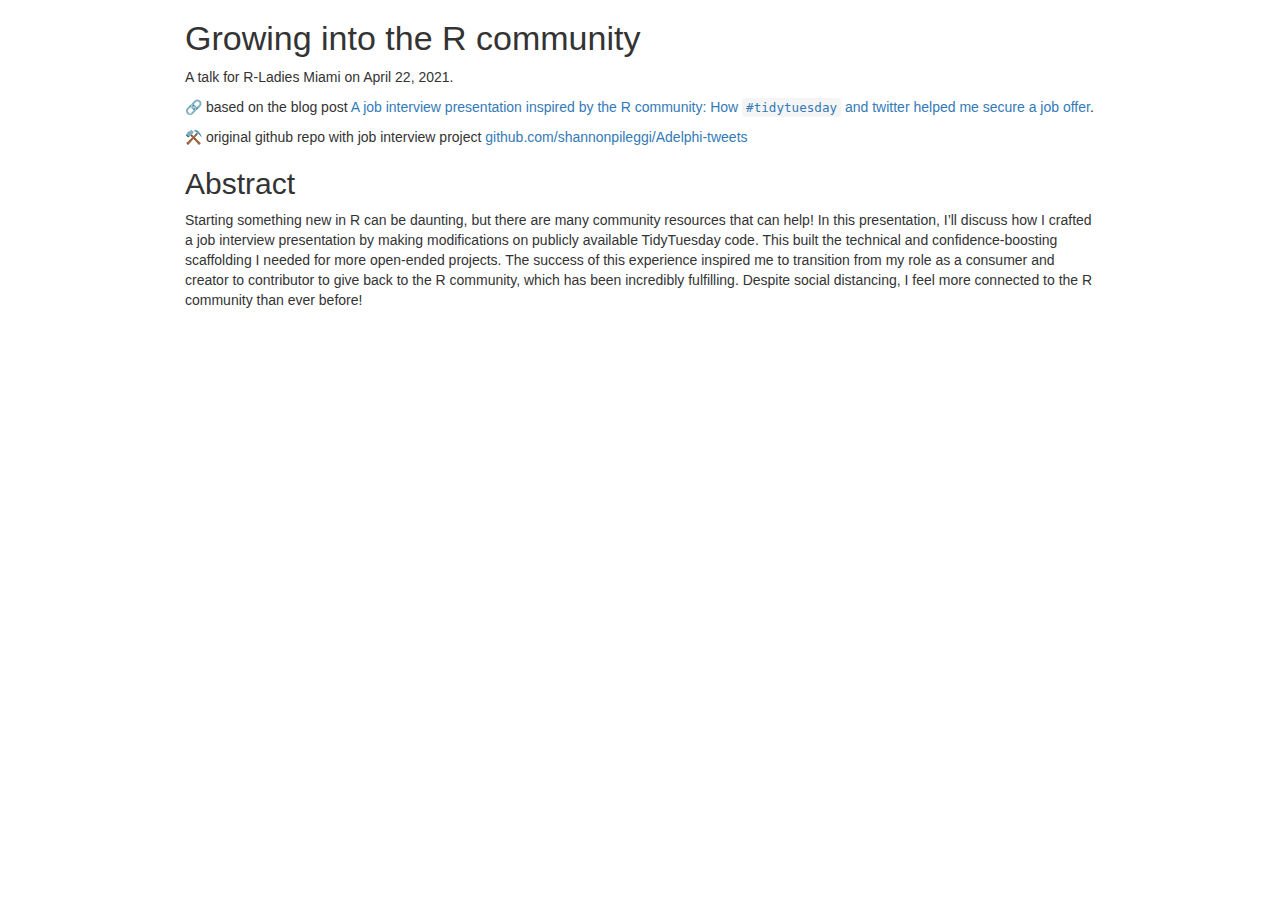
==== README.html @ e821dc5b "update readme" ====
<!DOCTYPE html>

<html>

<head>

<meta charset="utf-8" />
<meta name="generator" content="pandoc" />
<meta http-equiv="X-UA-Compatible" content="IE=EDGE" />




<title>README.utf8</title>

<script src="[data-uri]"></script>
<script src="[data-uri]"></script>
<meta name="viewport" content="width=device-width, initial-scale=1" />
<link href="data:text/css,html%7Bfont%2Dfamily%3Asans%2Dserif%3B%2Dwebkit%2Dtext%2Dsize%2Dadjust%3A100%25%3B%2Dms%2Dtext%2Dsize%2Dadjust%3A100%25%7Dbody%7Bmargin%3A0%7Darticle%2Caside%2Cdetails%2Cfigcaption%2Cfigure%2Cfooter%2Cheader%2Chgroup%2Cmain%2Cmenu%2Cnav%2Csection%2Csummary%7Bdisplay%3Ablock%7Daudio%2Ccanvas%2Cprogress%2Cvideo%7Bdisplay%3Ainline%2Dblock%3Bvertical%2Dalign%3Abaseline%7Daudio%3Anot%28%5Bcontrols%5D%29%7Bdisplay%3Anone%3Bheight%3A0%7D%5Bhidden%5D%2Ctemplate%7Bdisplay%3Anone%7Da%7Bbackground%2Dcolor%3Atransparent%7Da%3Aactive%2Ca%3Ahover%7Boutline%3A0%7Dabbr%5Btitle%5D%7Bborder%2Dbottom%3A1px%20dotted%7Db%2Cstrong%7Bfont%2Dweight%3A700%7Ddfn%7Bfont%2Dstyle%3Aitalic%7Dh1%7Bmargin%3A%2E67em%200%3Bfont%2Dsize%3A2em%7Dmark%7Bcolor%3A%23000%3Bbackground%3A%23ff0%7Dsmall%7Bfont%2Dsize%3A80%25%7Dsub%2Csup%7Bposition%3Arelative%3Bfont%2Dsize%3A75%25%3Bline%2Dheight%3A0%3Bvertical%2Dalign%3Abaseline%7Dsup%7Btop%3A%2D%2E5em%7Dsub%7Bbottom%3A%2D%2E25em%7Dimg%7Bborder%3A0%7Dsvg%3Anot%28%3Aroot%29%7Boverflow%3Ahidden%7Dfigure%7Bmargin%3A1em%2040px%7Dhr%7Bheight%3A0%3B%2Dwebkit%2Dbox%2Dsizing%3Acontent%2Dbox%3B%2Dmoz%2Dbox%2Dsizing%3Acontent%2Dbox%3Bbox%2Dsizing%3Acontent%2Dbox%7Dpre%7Boverflow%3Aauto%7Dcode%2Ckbd%2Cpre%2Csamp%7Bfont%2Dfamily%3Amonospace%2Cmonospace%3Bfont%2Dsize%3A1em%7Dbutton%2Cinput%2Coptgroup%2Cselect%2Ctextarea%7Bmargin%3A0%3Bfont%3Ainherit%3Bcolor%3Ainherit%7Dbutton%7Boverflow%3Avisible%7Dbutton%2Cselect%7Btext%2Dtransform%3Anone%7Dbutton%2Chtml%20input%5Btype%3Dbutton%5D%2Cinput%5Btype%3Dreset%5D%2Cinput%5Btype%3Dsubmit%5D%7B%2Dwebkit%2Dappearance%3Abutton%3Bcursor%3Apointer%7Dbutton%5Bdisabled%5D%2Chtml%20input%5Bdisabled%5D%7Bcursor%3Adefault%7Dbutton%3A%3A%2Dmoz%2Dfocus%2Dinner%2Cinput%3A%3A%2Dmoz%2Dfocus%2Dinner%7Bpadding%3A0%3Bborder%3A0%7Dinput%7Bline%2Dheight%3Anormal%7Dinput%5Btype%3Dcheckbox%5D%2Cinput%5Btype%3Dradio%5D%7B%2Dwebkit%2Dbox%2Dsizing%3Aborder%2Dbox%3B%2Dmoz%2Dbox%2Dsizing%3Aborder%2Dbox%3Bbox%2Dsizing%3Aborder%2Dbox%3Bpadding%3A0%7Dinput%5Btype%3Dnumber%5D%3A%3A%2Dwebkit%2Dinner%2Dspin%2Dbutton%2Cinput%5Btype%3Dnumber%5D%3A%3A%2Dwebkit%2Douter%2Dspin%2Dbutton%7Bheight%3Aauto%7Dinput%5Btype%3Dsearch%5D%7B%2Dwebkit%2Dbox%2Dsizing%3Acontent%2Dbox%3B%2Dmoz%2Dbox%2Dsizing%3Acontent%2Dbox%3Bbox%2Dsizing%3Acontent%2Dbox%3B%2Dwebkit%2Dappearance%3Atextfield%7Dinput%5Btype%3Dsearch%5D%3A%3A%2Dwebkit%2Dsearch%2Dcancel%2Dbutton%2Cinput%5Btype%3Dsearch%5D%3A%3A%2Dwebkit%2Dsearch%2Ddecoration%7B%2Dwebkit%2Dappearance%3Anone%7Dfieldset%7Bpadding%3A%2E35em%20%2E625em%20%2E75em%3Bmargin%3A0%202px%3Bborder%3A1px%20solid%20silver%7Dlegend%7Bpadding%3A0%3Bborder%3A0%7Dtextarea%7Boverflow%3Aauto%7Doptgroup%7Bfont%2Dweight%3A700%7Dtable%7Bborder%2Dspacing%3A0%3Bborder%2Dcollapse%3Acollapse%7Dtd%2Cth%7Bpadding%3A0%7D%40media%20print%7B%2A%2C%3Aafter%2C%3Abefore%7Bcolor%3A%23000%21important%3Btext%2Dshadow%3Anone%21important%3Bbackground%3A0%200%21important%3B%2Dwebkit%2Dbox%2Dshadow%3Anone%21important%3Bbox%2Dshadow%3Anone%21important%7Da%2Ca%3Avisited%7Btext%2Ddecoration%3Aunderline%7Da%5Bhref%5D%3Aafter%7Bcontent%3A%22%20%28%22%20attr%28href%29%20%22%29%22%7Dabbr%5Btitle%5D%3Aafter%7Bcontent%3A%22%20%28%22%20attr%28title%29%20%22%29%22%7Da%5Bhref%5E%3D%22javascript%3A%22%5D%3Aafter%2Ca%5Bhref%5E%3D%22%23%22%5D%3Aafter%7Bcontent%3A%22%22%7Dblockquote%2Cpre%7Bborder%3A1px%20solid%20%23999%3Bpage%2Dbreak%2Dinside%3Aavoid%7Dthead%7Bdisplay%3Atable%2Dheader%2Dgroup%7Dimg%2Ctr%7Bpage%2Dbreak%2Dinside%3Aavoid%7Dimg%7Bmax%2Dwidth%3A100%25%21important%7Dh2%2Ch3%2Cp%7Borphans%3A3%3Bwidows%3A3%7Dh2%2Ch3%7Bpage%2Dbreak%2Dafter%3Aavoid%7D%2Enavbar%7Bdisplay%3Anone%7D%2Ebtn%3E%2Ecaret%2C%2Edropup%3E%2Ebtn%3E%2Ecaret%7Bborder%2Dtop%2Dcolor%3A%23000%21important%7D%2Elabel%7Bborder%3A1px%20solid%20%23000%7D%2Etable%7Bborder%2Dcollapse%3Acollapse%21important%7D%2Etable%20td%2C%2Etable%20th%7Bbackground%2Dcolor%3A%23fff%21important%7D%2Etable%2Dbordered%20td%2C%2Etable%2Dbordered%20th%7Bborder%3A1px%20solid%20%23ddd%21important%7D%7D%40font%2Dface%7Bfont%2Dfamily%3A%27Glyphicons%20Halflings%27%3Bsrc%3Aurl%28data%3Aapplication%2Fvnd%2Ems%2Dfontobject%3Bbase64%2Cn04AAEFNAAACAAIABAAAAAAABQAAAAAAAAABAJABAAAEAExQAAAAAAAAAAIAAAAAAAAAAAEAAAAAAAAAJxJ%[base64]%2FSEdmjKHUbyow8ATBE40IvWA3vTu8LiABDQ%2BpexwUMcm1SMnNryctQSiI1K5ZnbOlXKmnVV5YvRe6RnNMFNCOs1KNVpn6yZhCJkRtVRNzEufeIq7HgSrcx4S8h%2Fv4vnrrKc6oCNxmSk2uKlZQHBii6iKFoH0746ThvkO1kJHlxjrkxs%2BLWORaDQBEtiYJIR5IB9Bi1UyL4Rmr0BNigNkMzlKQmnofBHviqVzUxwdMb3NdCn69hy%2BpRYVKGVS%2F1tnsqv4LL7wCCPZZAZPT4aCShHjHJVNuXbmMrY5LeQaGnvAkXlVrJgKRAUdFjrWEah9XebPeQMj7KS7DIBAFt8ycgC5PLGUOHSE3ErGZCiViNLL5ZARfywnCoZaKQCu6NuFX42AEeKtKUGnr%2FCm2Cy8tpFhBPMW5Fxi4Qm4TkDWh4IWFDClhU2hRWosUWqcKLlgyXB%2BlSHaWaHiWlBAR8SeSgSPCQxdVQgzUixWKSTrIQEbU94viDctkvX%2BVSjJuUmV8L4CXShI11esnp0pjWNZIyxKHS4wVQ2ime1P4RnhvGw0aDN1OLAXGERsB7buFpFGGBAre4QEQR0HOIO5oYH305G%2BKspT%2FFupEGGafCCwxSe6ZUa%2B073rXHnNdVXE6eWvibUS27XtRzkH838mYLMBmYysZTM0EM3A1fbpCBYFccN1B%2FEnCYu%2FTgCGmr7bMh8GfYL%2BBfcLvB0gRagC09w9elfldaIy%2FhNCBLRgBgtCC7jAF63wLSMAfbfAlEggYU0bUA7ACCJmTDpEmJtI78w4%2FBO7dN7JR7J7ZvbYaUbaILSQsRBiF3HGk5fEg6p9unwLvn98r%2BvnsV%2B372uf1xBLq4qU%2F45fTuqaAP%2BpssmCCCTF0mhEow8ZXZOS8D7Q85JsxZ%2BAzok7B7O%2Ff6J8AzYBySZQB%2FQHYUSA%2BEeQhEWiS6AIQzgcsDiER4MjgMBAWDV4AgQ3g1eBgIdweCQmCjJEMkJ%2BPKRWyFHHmg1Wi%2F6xzUgA0LREoKJChwnQa9B%2B5RQZRB3IlBlkAnxyQNaANwHMowzlYSMCBgnbpzvqpl0iTJNCQidDI9ZrSYNIRBhHtUa5YHMHxyGEik9hDE0AKj72AbTCaxtHPUaKZdAZSnQTyjGqGLsmBStCejApUhg4uBMU6mATujEl%2BKdDPbI6Ag4vLr%2BhjY6lbjBeoLKnZl0UZgRX8gTySOeynZVz1wOq7e1hFGYIq%2BMhrGxDLak0PrwYzSXtcuyhXEhwOYofiW%2BEcI%2Fjw8P6IY6ed%2BetAbuqKp5QIapT77LnAe505lMuqL79a0ut4rWexzFttsOsLDy7zvtQzcq3U1qabe7tB0wHWVXji%2BzDbo8x8HyIRUbXnwUcklFv51fvTymiV%2BMXLSmGH9d9%2BaXpD5X6lao41anWGig7IwIdnoBY2ht%2FpO9mClLo4NdXHAsefqWUKlXJkbqPOFhMoR4aiA1BXqhRNbB2Xwi%2B7u%2FjpAoOpKJ0UX24EsrzMfHXViakCNcKjBxuQX8BO0ZqjJ3xXzf%2B61t2VXOSgJ8xu65QKgtN6FibPmPYsXbJRHHqbgATcSZxBqGiDiU4NNNsYBsKD0MIP%2FOfKnlk%2FLkaid%[base64]%2FgFtuW0wR4cgd%2BZKesSV7QkNE2kw6AV4hoIuC02LGmTomyf8PiO6CZzOTLTPQ%2BHW06H%2Btx%2BbQ8LmDYg1pTFrp2oJXgkZTyeRJZM0C8aE2LpFrNVDuhARsN543%2FFV6klQ6Tv1OoZGXLv0igKrl%2FCmJxRmX7JJbJ998VSIPQRyDBICzl4JJlYHbdql30NvYcOuZ7a10uWRrgoieOdgIm4rlq6vNOQBuqESLbXG5lzdJGHw2m0sDYmODXbYGTfSTGRKpssTO95fothJCjUGQgEL4yKoGAF%2F0SrpUDNn8CBgBcSDQByAeNkCXp4S4Ro2Xh4OeaGRgR66PVOsU8bc6TR5%[base64]%2F1SgRCJ1dk4UdBT7OoyuNgLs0oCd8RnrEIb6QdMxT2QjD4zMrJkfgx5aDMcA4orsTtKCqWb%2FVeyceqa5OGSmB28YwH4rFbkQaLoUN8OQQYnD3w2eXpI4ScQfbCUZiJ4yMOIKLyyTc7BQ4uXUw6Ee6%2FxM%2B4Y67ngNBknxIPwuppgIhFcwJyr6EIj%2BLzNj%2FmfR2vhhRlx0BILZoAYruF0caWQ7YxO66UmeguDREAFHYuC7HJviRgVO6ruJH59h%2FC%2FPkgSle8xNzZJULLWq9JMDTE2fjGE146a1Us6PZDGYle6ldWRqn%2FpdpgHKNGrGIdkRK%2BKPETT9nKT6kLyDI8xd9A1FgWmXWRAIHwZ37WyZHOVyCadJEmMVz0MadMjDrPho%2BEIochkVC2xgGiwwsQ6DMv2P7UXqT4x7CdcYGId2BJQQa85EQKmCmwcRejQ9Bm4oATENFPkxPXILHpMPUyWTI5rjNOsIlmEeMbcOCEqInpXACYQ9DDxmFo9vcmsDblcMtg4tqBerNngkIKaFJmrQAPnq1dEzsMXcwjcHdfdCibcAxxA%2Bq%2Fj9m3LM%2FO7WJka4tSidVCjsvo2lQ%2F2ewyoYyXwAYyr2PlRoR5MpgVmSUIrM3PQxXPbgjBOaDQFIyFMJvx3Pc5RSYj12ySVF9fwFPQu2e2KWVoL9q3Ayv3IzpGHUdvdPdrNUdicjsTQ2ISy7QU3DrEytIjvbzJnAkmANXjAFERA0MUoPF3%2F5KFmW14bBNOhwircYgMqoDpUMcDtCmBE82QM2YtdjVLB4kBuKho%2FbcwQdeboqfQartuU3CsCf%2BcXkgYAqp%2F0Ee3RorAZt0AvvOCSI4JICIlGlsV0bsSid%2FNIEALAAzb6HAgyWHBps6xAOwkJIGcB82CxRQq4sJf3FzA70A%2BTRqcqjEMETCoez3mkPcpnoALs0ugJY8kQwrC%[base64]%2FWDHA60cYFaI%2FPjpzquUqdaYGcIq%2BmLez3WLFFCtNBN2QJcrlcoELgiPku5R5dSlJFaCEqEZle1AQzAKC%2B1SotMcBNyQUFuRHRF6OlimSBgjZeTBCwLyc6A%2BP%2FoFRchXTz5ADknYJHxzrJ5pGuIKRQISU6WyKTBBjD8WozmVYWIsto1AS5rxzKlvJu4E%2FvwOiKxRtCWsDM%2BeTHUrmwrCK5BIfMzGkD%2B0Fk5LzBs0jMYXktNDblB06LMNJ09U8pzSLmo14MS0OMjcdrZ31pyQqxJJpRImlSvfYAK8inkYU52QY2FPEVsjoWewpwhRp5yAuNpkqhdb7ku9Seefl2D0B8SMTFD90xi4CSOwwZy9IKkpMtI3FmFUg3%2FkFutpQGNc3pCR7gvC4sgwbupDu3DyEN%2BW6YGLNM21jpB49irxy9BSlHrVDlnihGKHwPrbVFtc%2Bh1rVQKZduxIyojccZIIcOCmhEnC7UkY68WXKQgLi2JCDQkQWJRQuk60hZp0D3rtCTINSeY9Ej2kIKYfGxwOs4j9qMM7fYZiipzgcf7TamnehqdhsiMiCawXnz4xAbyCkLAx5EGbo3Ax1u3dUIKnTxIaxwQTHehPl3V491H0%2BbC5zgpGz7Io%2BmjdhKlPJ01EeMpM7UsRJMi1nGjmJg35i6bQBAAxjO%2FENJubU2mg3ONySEoWklCwdABETcs7ck3jgiuU9pcKKpbgn%2B3YlzV1FzIkB6pmEDOSSyDfPPlQskznctFji0kpgZjW5RZe6x9kYT4KJcXg0bNiCyif%2BpZACCyRMmYsfiKmN9tSO65F0R2OO6ytlEhY5Sj6uRKfFxw0ijJaAx%2Fk3QgnAFSq27%2F2i4GEBA%2BUvTJKK%2F9eISNvG46Em5RZfjTYLdeD8kdXHyrwId%2FDQZUaMCY4gGbke2C8vfjgV%2FY9kkRQOJIn%2FxM9INZSpiBnqX0Q9GlQPpPKAyO5y%2BW5NMPSRdBCUlmuxl40ZfMCnf2Cp044uI9WLFtCi4YVxKjuRCOBWIb4XbIsGdbo4qtMQnNOQz4XDSui7W%2FN6l54qOynCqD3DpWQ%2BmpD7C40D8BZEWGJX3tlAaZBMj1yjvDYKwCJBa201u6nBKE5UE%2B7QSEhCwrXfbRZylAaAkplhBWX50dumrElePyNMRYUrC99UmcSSNgImhFhDI4BXjMtiqkgizUGCrZ8iwFxU6fQ8GEHCFdLewwxYWxgScAYMdMLmcZR6b7rZl95eQVDGVoUKcRMM1ixXQtXNkBETZkVVPg8LoSrdetHzkuM7DjZRHP02tCxA1fmkXKF3VzfN1pc1cv%2F8lbTIkkYpqKM9VOhp65ktYk%2BQ46myFWBapDfyWUCnsnI00QTBQmuFjMZTcd0V2NQ768Fhpby04k2IzNR1wKabuGJqYWwSly6ocMFGTeeI%2BejsWDYgEvr66QgqdcIbFYDNgsm0x9UHY6SCd5%2B7tpsLpKdvhahIDyYmEJQCqMqtCF6UlrE5GXRmbu%[base64]%2FiOmsLtHSWNUWEGk9hScMPShasUA1AcHOtRZlqMeQ0OzYS9vQvYUjOLrzP07BUAFikcJNMi7gIxEw4pL1G54TcmmmoAQ5s7TGWErJZ2Io4yQ0ljRYhL8H5e62oDtLF8aDpnIvZ5R3GWJyAugdiiJW9hQAVTsnCBHhwu7rkBlBX6r3b7ejEY0k5GGeyKv66v%2B6dg7mcJTrWHbtMywbedYqCQ0FPwoytmSWsL8WTtChZCKKzEF7vP6De4x2BJkkniMgSdWhbeBSLtJZR9CTHetK1xb34AYIJ37OegYIoPVbXgJ%2FqDQK%2BbfCtxQRVKQu77WzOoM6SGL7MaZwCGJVk46aImai9fmam%2BWpHG%2B0BtQPWUgZ7RIAlPq6lkECUhZQ2gqWkMYKcYMYaIc4gYCDFHYa2d1nzp3%2BJ1eCBay8IYZ0wQRKGAqvCuZ%2FUgbQPyllosq%2BXtfKIZOzmeJqRazpmmoP%2F76YfkjzV2NlXTDSBYB04SVlNQsFTbGPk1t%2FI4Jktu0XSgifO2ozFOiwd%2F0SssJDn0dn4xqk4GDTTKX73%2FwQyBLdqgJ%2BWx6AQaba3BA9CKEzjtQYIfAsiYamapq80LAamYjinlKXUkxdpIDk0puXUEYzSalfRibAeDAKpNiqQ0FTwoxuGYzRnisyTotdVTclis1LHRQCy%2FqqL8oUaQzWRxilq5Mi0IJGtMY02cGLD69vGjkj3p6pGePKI8bkBv5evq8SjjyU04vJR2cQXQwSJyoinDsUJHCQ50jrFTT7yRdbdYQMB3MYCb6uBzJ9ewhXYPAIZSXfeEQBZZ3GPN3Nbhh%2FwkvAJLXnQMdi5NYYZ5GHE400GS5rXkOZSQsdZgIbzRnF9ueLnsfQ47wHAsirITnTlkCcuWWIUhJSbpM3wWhXNHvt2xUsKKMpdBSbJnBMcihkoDqAd1Zml%2FR4yrzow1Q2A5G%2Bkzo%2FRhRxQS2lCSDRV8LlYLBOOoo1bF4jwJAwKMK1tWLHlu9i0j4Ig8qVm6wE1DxXwAwQwsaBWUg2pOOol2dHxyt6npwJEdLDDVYyRc2D0HbcbLUJQj8gPevQBUBOUHXPrsAPBERICpnYESeu2OHotpXQxRGlCCtLdIsu23MhZVEoJg8Qumj%2FUMMc34IBqTKLDTp76WzL%2FdMjCxK7MjhiGjeYAC%2Fkj%2FjY%2FRde7hpSM1xChrog6yZ7OWTuD56xBJnGFE%2BpT2ElSyCnJcwVzCjkqeNLfMEJqKW0G7OFIp0G%2B9mh50I9o8k1tpCY0xYqFNIALgIfc2me4n1bmJnRZ89oepgLPT0NTMLNZsvSCZAc3TXaNB07vail36%2FdBySis4m9%2FDR8izaLJW6bWCkVgm5T%2Bius3ZXq4xI%2BGnbveLbdRwF2mNtsrE0JjYc1AXknCOrLSu7Te%2Fr4dPYMCl5qtiHNTn%2BTPbh1jCBHH%2BdMJNhwNgs3nT%2BOhQoQ0vYif56BMG6WowAcHR3DjQolxLzyVekHj00PBAaW7IIAF1EF%2BuRIWyXjQMAs2chdpaKPNaB%2BkSezYt0%2BCA04sOg5vx8Fr7Ofa9sUv87h7SLAUFSzbetCCZ9pmyLt6l6%2FTzoA1%2FZBG9bIUVHLAbi%2FkdBFgYGyGwRQGBpkqCEg2ah9UD6EedEcEL3j4y0BQQCiExEnocA3SZboh%2Bepgd3YsOkHskZwPuQ5OoyA0fTA5AXrHcUOQF%2BzkJHIA7PwCDk1gGVmGUZSSoPhNf%2BTklauz98QofOlCIQ%2FtCD4dosHYPqtPCXB3agggQQIqQJsSkB%2Bqn0rkQ1toJjON%2FOtCIB9RYv3PqRA4C4U68ZMlZn6BdgEvi2ziU%2BTQ6NIw3ej%2BAtDwMGEZk7e2IjxUWKdAxyaw9OCwSmeADTPPleyk6UhGDNXQb%2B%2BW6Uk4q6F7%2Frg6WVTo82IoCxSIsFDrav4EPHphD3u4hR53WKVvYZUwNCCeM4PMBWzK%2BEfIthZOkuAwPo5C5jgoZgn6dUdvx5rIDmd58cXXdKNfw3l%2BwM2UjgrDJeQHhbD7HW2QDoZMCujgIUkk5Fg8VCsdyjOtnGRx8wgKRPZN5dR0zPUyfGZFVihbFRniXZFOZGKPnEQzU3AnD1KfR6weHW2XS6KbPJxUkOTZsAB9vTVp3Le1F8q5l%2BDMcLiIq78jxAImD2pGFw0VHfRatScGlK6SMu8leTmhUSMy8Uhdd6xBiH3Gdman4tjQGLboJfqz6fL2WKHTmrfsKZRYX6BTDjDldKMosaSTLdQS7oDisJNqAUhw1PfTlnacCO8vl8706Km1FROgLDmudzxg%2BEWTiArtHgLsRrAXYWdB0NmToNCJdKm0KWycZQqb%2BMw76Qy29iQ5up%2FX7oyw8QZ75kP5F6iJAJz6KCmqxz8fEa%2FxnsMYcIO%2FvEkGRuMckhr4rIeLrKaXnmIzlNLxbFspOphkcnJdnz%2FChp%2FVlpj2P7jJQmQRwGnltkTV5dbF9fE3%2FfxoSqTROgq9wFUlbuYzYcasE0ouzBo%2BdDCDzxKAfhbAZYxQiHrLzV2iVexnDX%2FQnT1fsT%2Fxuhu1ui5qIytgbGmRoQkeQooO8eJNNZsf0iALur8QxZFH0nCMnjerYQqG1pIfjyVZWxhVRznmmfLG00BcBWJE6hzQWRyFknuJnXuk8A5FRDCulwrWASSNoBtR%2BCtGdkPwYN2o7DOw%2FVGlCZPusRBFXODQdUM5zeHDIVuAJBLqbO%2Ff9Qua%2BpDqEPk230Sob9lEZ8BHiCorjVghuI0lI4JDgHGRDD%2FprQ84B1pVGkIpVUAHCG%2Biz3Bn3qm2AVrYcYWhock4jso5%2BJ7HfHVj4WMIQdGctq3psBCVVzupQOEioBGA2Bk%2BUILT7%2BVoX5mdxxA5fS42gISQVi%2FHTzrgMxu0fY6hE1ocUwwbsbWcezrY2n6S8%2F6cxXkOH4prpmPuFoikTzY7T85C4T2XYlbxLglSv2uLCgFv8Quk%2FwdesUdWPeHYIH0R729JIisN9Apdd4eB10aqwXrPt%2BSu9mA8k8n1sjMwnfsfF2j3jMUzXepSHmZ%2FBfqXvzgUNQQWOXO8YEuFBh4QTYCkOAPxywpYu1VxiDyJmKVcmJPGWk%2Fgc3Pov02StyYDahwmzw3E1gYC9wkupyWfDqDSUMpCTH5e5N8B%2F%2FlHiMuIkTNw4USHrJU67bjXGqNav6PBuQSoqTxc8avHoGmvqNtXzIaoyMIQIiiUHIM64cXieouplhNYln7qgc4wBVAYR104kO%2BCvKqsg4yIUlFNThVUAKZxZt1XA34h3TCUUiXVkZ0w8Hh2R0Z5L0b4LZvPd%2Fp1gi%2F07h8qfwHrByuSxglc9cI4QIg2oqvC%2Fqm0i7tjPLTgDhoWTAKDO2ONW5oe%2B%2FeKB9vZB8K6C25yCZ9RFVMnb6NRdRjyVK57CHHSkJBfnM2%2Fj4ODUwRkqrtBBCrDsDpt8jhZdXoy%2F1BCqw3sSGhgGGy0a5Jw6BP%2FTExoCmNFYjZl248A0osgPyGEmRA%2BfAsqPVaNAfytu0vuQJ7rk3J4kTDTR2AlCHJ5cls26opZM4w3jMULh2YXKpcqGBtuleAlOZnaZGbD6DHzMd6i2oFeJ8z9XYmalg1Szd%2FocZDc1C7Y6vcALJz2lYnTXiWEr2wawtoR4g3jvWUU2Ngjd1cewtFzEvM1NiHZPeLlIXFbBPawxNgMwwAlyNSuGF3zizVeOoC9bag1qRAQKQE%2FEZBWC2J8mnXAN2aTBboZ7HewnObE8CwROudZHmUM5oZ%2FUgd%2FJZQK8lvAm43uDRAbyW8gZ%2BZGq0EVerVGUKUSm%2FIdn8AQHdR4m7bue88WBwft9mSCeMOt1ncBwziOmJYI2ZR7ewNMPiCugmSsE4EyQ%2BQATJG6qORMGd4snEzc6B4shPIo4G1T7PgSm8PY5eUkPdF8JZ0VBtadbHXoJgnEhZQaODPj2gpODKJY5Yp4DOsLBFxWbvXN755KWylJm%2BoOd4zEL9Hpubuy2gyyfxh8oEfFutnYWdfB8PdESLWYvSqbElP9qo3u6KTmkhoacDauMNNjj0oy40DFV7Ql0aZj77xfGl7TJNHnIwgqOkenruYYNo6h724%2BzUQ7%2BvkCpZB%2BpGA562hYQiDxHVWOq0oDQl%2FQsoiY%2BcuI7iWq%2FZIBtHcXJ7kks%2Bh2fCNUPA82BzjnqktNts%2BRLdk1VSu%2BtqEn7QZCCsvEqk6FkfiOYkrsw092J8jsfIuEKypNjLxrKA9kiA19mxBD2suxQKCzwXGws7kEJvlhUiV9tArLIdZW0IORcxEzdzKmjtFhsjKy%2F44XYXdI5noQoRcvjZ1RMPACRqYg2V1%2BOwOepcOknRLLFdYgTkT5UApt%2FJhLM3jeFYprZV%2BZow2g8fP%2BU68hkKFWJj2yBbKqsrp25xkZX1DAjUw52IMYWaOhab8Kp05VrdNftqwRrymWF4OQSjbdfzmRZirK8FMJELEgER2PHjEAN9pGfLhCUiTJFbd5LBkOBMaxLr%2FA1SY9dXFz4RjzoU9ExfJCmx%2FI9FKEGT3n2cmzl2X42L3Jh%2BAbQq6sA%2BSs1kitoa4TAYgKHaoybHUDJ51oETdeI%2F9ThSmjWGkyLi5QAGWhL0BG1UsTyRGRJOldKBrYJeB8ljLJHfATWTEQBXBDnQexOHTB%2BUn44zExFE4vLytcu5NwpWrUxO%2F0ZICUGM7hGABXym0V6ZvDST0E370St9MIWQOTWngeoQHUTdCJUP04spMBMS8LSker9cReVQkULFDIZDFPrhTzBl6sed9wcZQTbL%2BBDqMyaN3RJPh%2Fanbx%2BIv%2BqgQdAa3M9Z5JmvYlh4qop%2BHo1F1W5gbOE9YKLgAnWytXElU4G8GtW47lhgFE6gaSs%2Bgs37sFvi0PPVvA5dnCBgILTwoKd%2F%2BDoL9F6inlM7H4rOTzD79KJgKlZO%2FZgt22UsKhrAaXU5ZcLrAglTVKJEmNJvORGN1vqrcfSMizfpsgbIe9zno%2BgBoKVXgIL%2FVI8dB1O5o%2FR3Suez%2FgD7M781ShjKpIIORM%2FnxG%2BjjhhgPwsn2IoXsPGPqYHXA63zJ07M2GPEykQwJBYLK808qYxuIew4frk52nhCsnCYmXiR6CuapvE1IwRB4%2FQftDbEn%2BAucIr1oxrLabRj9q4ae0%2BfXkHnteAJwXRbVkR0mctVSwEbqhJiMSZUp9DNbEDMmjX22m3ABpkrPQQTP3S1sib5pD2VRKRd%2BeNAjLYyT0hGrdjWJZy24OYXRoWQAIhGBZRxuBFMjjZQhpgrWo8SiFYbojcHO8V5DyscJpLTHyx9Fimassyo5U6WNtquUMYgccaHY5amgR3PQzq3ToNM5ABnoB9kuxsebqmYZm0R9qxJbFXCQ1UPyFIbxoUraTJFDpCk0Wk9GaYJKz%2F6oHwEP0Q14lMtlddQsOAU9zlYdMVHiT7RQP3XCmWYDcHCGbVRHGnHuwzScA0BaSBOGkz3lM8CArjrBsyEoV6Ys4qgDK3ykQQPZ3hCRGNXQTNNXbEb6tDiTDLKOyMzRhCFT%2BmAUmiYbV3YQVqFVp9dorv%2BTsLeCykS2b5yyu8AV7IS9cxcL8z4Kfwp%2BxJyYLv1OsxQCZwTB4a8BZ%2F5EdxTBJthApqyfd9u3ifr%2FWILTqq5VqgwMT9SOxbSGWLQJUUWCVi4k9tho9nEsbUh7U6NUsLmkYFXOhZ0kmamaJLRNJzSj%2Fqn4Mso6zb6iLLBXoaZ6AqeWCjHQm2lztnejYYM2eubnpBdKVLORZhudH3JF1waBJKA9%2BW8EhMj3Kzf0L4vi4k6RoHh3Z5YgmSZmk6ns4fjScjAoL8GoOECgqgYEBYUGFVO4FUv4%2FYtowhEmTs0vrvlD%2FCrisnoBNDAcUi%2FteY7OctFlmARQzjOItrrlKuPO6E2Ox93L4O%2F4DcgV%2FdZ7qR3VBwVQxP1GCieA4RIpweYJ5FoYrHxqRBdJjnqbsikA2Ictbb8vE1GYIo9dacK0REgDX4smy6GAkxlH1yCGGsk%2BtgiDhNKuKu3yNrMdxafmKTF632F8Vx4BNK57GvlFisrkjN9WDAtjsWA0ENT2e2nETUb%2Fn7qwhvGnrHuf5bX6Vh%2Fn3xffU3PeHdR%2BFA92i6ufT3AlyAREoNDh6chiMWTvjKjHDeRhOa9YkOQRq1vQXEMppAQVwHCuIcV2g5rBn6GmZZpTR7vnSD6ZmhdSl176gqKTXu5E%2BYbfL0adwNtHP7dT7t7b46DVZIkzaRJOM%2BS6KcrzYVg%2BT3wSRFRQashjfU18NutrKa%2F7PXbtuJvpIjbgPeqd%2BpjmRw6YKpnANFSQcpzTZgpSNJ6J7uiagAbir%2F8tNXJ%2FOsOnRh6iuIexxrmkIneAgz8QoLmiaJ8sLQrELVK2yn3wOHp57BAZJhDZjTBzyoRAuuZ4eoxHruY1pSb7qq79cIeAdOwin4GdgMeIMHeG%2BFZWYaiUQQyC5b50zKjYw97dFjAeY2I4Bnl105Iku1y0lMA1ZHolLx19uZnRdILcXKlZGQx%2FGdEqSsMRU1BIrFqRcV1qQOOHyxOLXEGcbRtAEsuAC2V4K3p5mFJ22IDWaEkk9ttf5Izb2LkD1MnrSwztXmmD%2FQi%2FEmVEFBfiKGmftsPwVaIoZanlKndMZsIBOskFYpDOq3QUs9aSbAAtL5Dbokus2G4%2FasthNMK5UQKCOhU97oaOYNGsTah%2BjfCKsZnTRn5TbhFX8ghg8CBYt%2FBjeYYYUrtUZ5jVij%2Fop7V5SsbA4mYTOwZ46hqdpbB6Qvq3AS2HHNkC15pTDIcDNGsMPXaBidXYPHc6PJAkRh29Vx8KcgX46LoUQBhRM%2B3SW6Opll%2FwgxxsPgKJKzr5QCmwkUxNbeg6Wj34SUnEzOemSuvS2OetRCO8Tyy%2BQbSKVJcqkia%2BGvDefFwMOmgnD7h81TUtMn%2BmRpyJJ349HhAnoWFTejhpYTL9G8N2nVg1qkXBeoS9Nw2fB27t7trm7d%2FQK7Cr4uoCeOQ7%2F8JfKT77KiDzLImESHw%2F0wf73QeHu74hxv7uihi4fTX%2BXEwAyQG3264dwv17aJ5N335Vt9sdrAXhPOAv8JFvzqyYXwfx8WYJaef1gMl98JRFyl5Mv5Uo%2FoVH5ww5OzLFsiTPDns7fS6EURSSWd%2F92BxMYQ8sBaH%2Bj%2BwthQPdVgDGpTfi%2BJQIWMD8xKqULliRH01rTeyF8x8q%2FGBEEEBrAJMPf25UQwi0b8tmqRXY7kIvNkzrkvRWLnxoGYEJsz8u4oOyMp8cHyaybb1HdMCaLApUE%2B%2F7xLIZGP6H9xuSEXp1zLIdjk5nBaMuV%2FyTDRRP8Y2ww5RO6d2D94o%2B6ucWIqUAvgHIHXhZsmDhjVLczmZ3ca0Cb3PpKwt2UtHVQ0BgFJsqqTsnzZPlKahRUkEu4qmkJt%2Bkqdae76ViWe3STan69yaF9%2BfESD2lcQshLHWVu4ovItXxO69bqC5p1nZLvI8NdQB9s9UNaJGlQ5mG947ipdDA0eTIw%2FA1zEdjWquIsQXXGIVEH0thC5M%2BW9pZe7IhAVnPJkYCCXN5a32HjN6nsvokEqRS44tGIs7s2LVTvcrHAF%2BRVmI8L4HUYk4x%2B67AxSMJKqCg8zrGOgvK9kNMdDrNiUtSWuHFpC8%2Fp5qIQrEo%2FH%2B1l%2F0cAwQ2nKmpWxKcMIuHY44Y6DlkpO48tRuUGBWT0FyHwSKO72Ud%2BtJUfdaZ4CWNijzZtlRa8%2BCkmO%2FEwHYfPZFU%2FhzjFWH7vnzHRMo%2BaF9u8qHSAiEkA2HjoNQPEwHsDKOt6hOoK3Ce%2F%2B%2F9boMWDa44I6FrQhdgS7OnNaSzwxWKZMcyHi6LN4WC6sSj0qm2PSOGBTvDs%2FGWJS6SwEN%2FULwpb4LQo9fYjUfSXRwZkynUazlSpvX9e%2BG2zor8l%2BYaMxSEomDdLHGcD6YVQPegTaA74H8%2BV4WvJkFUrjMLGLlvSZQWvi8%2FQA7yzQ8GPno%2F%2F5SJHRP%2FOqKObPCo81s%2F%2B6WgLqykYpGAgQZhVDEBPXWgU%2FWzFZjKUhSFInufPRiMAUULC6T11yL45ZrRoB4DzOyJShKXaAJIBS9wzLYIoCEcJKQW8GVCx4fihqJ6mshBUXSw3wWVj3grrHQlGNGhIDNNzsxQ3M%2BGWn6ASobIWC%2BLbYOC6UpahVO13Zs2zOzZC8z7FmA05JhUGyBsF4tsG0drcggIFzgg%2Fkpf3%2BCnAXKiMgIE8Jk%2FMhpkc8DUJEUzDSnWlQFme3d0sHZDrg7LavtsEX3cHwjCYA17pMTfx8Ajw9hHscN67hyo%2BRJQ4458RmPywXykkVcW688oVUrQhahpPRvTWPnuI0B%2BSkQu7dCyvLRyFYlC1LG1gRCIvn3rwQeINzZQC2KXq31FaR9UmVV2QeGVqBHjmE%2BVMd3b1fhCynD0pQNhCG6%2FWCDbKPyE7NRQzL3BzQAJ0g09aUzcQA6mUp9iZFK6Sbp%2FYbHjo%2B%2B7%2FWj8S4YNa%2BZdqAw1hDrKWFXv9%2BzaXpf8ZTDSbiqsxnwN%2FCzK5tPkOr4tRh2kY3Bn9JtalbIOI4b3F7F1vPQMfoDcdxMS8CW9m%2FNCW%2FHILTUVWQIPiD0j1A6bo8vsv6P1hCESl2abrSJWDrq5sSzUpwoxaCU9FtJyYH4QFMxDBpkkBR6kn0LMPO%2B5EJ7Z6bCiRoPedRZ%2FP0SSdii7ZnPAtVwwHUidcdyspwncz5uq6vvm4IEDbJVLUFCn%2FLvIHfooUBTkFO130FC7CmmcrKdgDJcid9mvVzsDSibOoXtIf9k6ABle3PmIxejodc4aob0QKS432srrCMndbfD454q52V01G4q913mC5HOsTzWF4h2No1av1VbcUgWAqyoZl%2B11PoFYnNv2HwAODeNRkHj%2B8SF1fcvVBu6MrehHAZK1Gm69ICcTKizykHgGFx7QdowTVAsYEF2tVc0Z6wLryz2FI1sc5By2znJAAmINndoJiB4sfPdPrTC8RnkW7KRCwxC6YvXg5ahMlQuMpoCSXjOlBy0Kij%2BbsCYPbGp8BdCBiLmLSAkEQRaieWo1SYvZIKJGj9Ur%2FeWHjiB7SOVdqMAVmpBvfRiebsFjger7DC%2B8kRFGtNrTrnnGD2GAJb8rQCWkUPYHhwXsjNBSkE6lGWUj5QNhK0DMNM2l%2BkXRZ0KLZaGsFSIdQz%2FHXDxf3%2FTE30%2BDgBKWGWdxElyLccJfEpjsnszECNoDGZpdwdRgCixeg9L4EPhH%2BRptvRMVRaahu4cySjS3P5wxAUCPkmn%2BrhyASpmiTaiDeggaIxYBmtLZDDhiWIJaBgzfCsAGUF1Q1SFZYyXDt9skCaxJsxK2Ms65dmdp5WAZyxik%2FzbrTQk5KmgxCg%2Ff45L0jywebOWUYFJQAJia7XzCV0x89rpp%2Ff3AVWhSPyTanqmik2SkD8A3Ml4NhIGLAjBXtPShwKYfi2eXtrDuKLk4QlSyTw1ftXgwqA2jUuopDl%2B5tfUWZNwBpEPXghzbBggYCw%2Fdhy0ntds2yeHCDKkF%2FYxQjNIL%2FF%2F37jLPHCKBO9ibwYCmuxImIo0ijV2Wbg3kSN2psoe8IsABv3RNFaF9uMyCtCYtqcD%2BqNOhwMlfARQUdJ2tUX%2BMNJqOwIciWalZsmEjt07tfa8ma4cji9sqz%2BQ9hWfmMoKEbIHPOQORbhQRHIsrTYlnVTNvcq1imqmmPDdVDkJgRcTgB8Sb6epCQVmFZe%2BjGDiNJQLWnfx%2BdrTKYjm0G8yH0ZAGMWzEJhUEQ4Maimgf%2Fbkvo8PLVBsZl152y5S8%2BHRDfZIMCbYZ1WDp4yrdchOJw8k6R%2B%2F2pHmydK4NIK2PHdFPHtoLmHxRDwLFb7eB%2BM4zNZcB9NrAgjVyzLM7xyYSY13ykWfIEEd2n5%2FiYp3ZdrCf7fL%2Ben%2BsIJu2W7E30MrAgZBD1rAAbZHPgeAMtKCg3NpSpYQUDWJu9bT3V7tOKv%2BNRiJc8JAKqqgCA%2FPNRBR7ChpiEulyQApMK1AyqcWnpSOmYh6yLiWkGJ2mklCSPIqN7UypWj3dGi5MvsHQ87MrB4VFgypJaFriaHivwcHIpmyi5LhNqtem4q0n8awM19Qk8BOS0EsqGscuuydYsIGsbT5GHnERUiMpKJl4ON7qjB4fEqlGN%2FhCky89232UQCiaeWpDYCJINXjT6xl4Gc7DxRCtgV0i1ma4RgWLsNtnEBRQFqZggCLiuyEydmFd7WlogpkCw5G1x4ft2psm3KAREwVwr1Gzl6RT7FDAqpVal34ewVm3VH4qn5mjGj%2BbYL1NgfLNeXDwtmYSpwzbruDKpTjOdgiIHDVQSb5%2FzBgSMbHLkxWWgghIh9QTFSDILixVwg0Eg1puooBiHAt7DzwJ7m8i8%2Fi%2BjHvKf0QDnnHVkVTIqMvIQImOrzCJwhSR7qYB5gSwL6aWL9hERHCZc4G2%2BJrpgHNB8eCCmcIWIQ6rSdyPCyftXkDlErUkHafHRlkOIjxGbAktz75bnh50dU7YHk%2BMz7wwstg6RFZb%2BTZuSOx1qqP5C66c0mptQmzIC2dlpte7vZrauAMm%2F7RfBYkGtXWGiaWTtwvAQiq2oD4YixPLXE2khB2FRaNRDTk%2B9sZ6K74Ia9VntCpN4BhJGJMT4Z5c5FhSepRCRWmBXqx%2BwhVZC4me4saDs2iNqXMuCl6iAZflH8fscC1sTsy4PHeC%2BXYuqMBMUun5YezKbRKmEPwuK%2BCLzijPEQgfhahQswBBLfg%[base64]%2BRCMlDDbElcjaROLDoualmUIQ88Kekk3iM4OQrADcxi3rJguS4MOIBIgKgXrjd1WkbCdqxJk%2F4efRIFsavZA7KvvJQqp3Iid5Z0NFc5aiMRzGN3vrpBzaMy4JYde3wr96PjN90AYOIbyp6T4zj8LoE66OGcX1Ef4Z3KoWLAUF4BTg7ug%2FAbkG5UNQXAMkQezujSHeir2uTThgd3gpyzDrbnEdDRH2W7U6PeRvBX1ZFMP5RM%2BZu6UUZZD8hDPHldVWntTCNk7To8IeOW9yn2wx0gmurwqC60AOde4r3ETi5pVMSDK8wxhoGAoEX9NLWHIR33VbrbMveii2jAJlrxwytTHbWNu8Y4N8vCCyZjAX%2FpcsfwXbLze2%2BD%2Bu33OGBoJyAAL3jn3RuEcdp5If8O%2Ba4NKWvxOTyDltG0IWoHhwVGe7dKkCWFT%2B%2Btm%2BhaBCikRUUMrMhYKZJKYoVuv%2FbsJzO8DwfVIInQq3g3BYypiz8baogH3r3GwqCwFtZnz4xMjAVOYnyOi5HWbFA8n0qz1OjSpHWFzpQOpvkNETZBGpxN8ybhtqV%2FDMUxd9uFZmBfKXMCn%2FSqkWJyKPnT6lq%2B4zBZni6fYRByJn6OK%2BOgPBGRAJluwGSk4wxjOOzyce%2FPKODwRlsgrVkdcsEiYrqYdXo0Er2GXi2GQZd0tNJT6c9pK1EEJG1zgDJBoTVuCXGAU8BKTvCO%2FcEQ1Wjk3Zzuy90JX4m3O5IlxVFhYkSUwuQB2up7jhvkm%2BbddRQu5F9s0XftGEJ9JSuSk%2BZachCbdU45fEqbugzTIUokwoAKvpUQF%2FCvLbWW5BNQFqFkJg2f30E%2F48StNe5QwBg8zz3YAJ82FZoXBxXSv4QDooDo79NixyglO9AembuBcx5Re3CwOKTHebOPhkmFC7wNaWtoBhFuV4AkEuJ0J%2B1pT0tLkvFVZaNzfhs%2FKd3%2BA9YsImlO4XK4vpCo%2FelHQi%2F9gkFg07xxnuXLt21unCIpDV%2BbbRxb7FC6nWYTsMFF8%2B1LUg4JFjVt3vqbuhHmDKbgQ4e%2BRGizRiO8ky05LQGMdL2IKLSNar0kNG7lHJMaXr5mLdG3nykgj6vB%2FKVijd1ARWkFEf3yiUw1v%2FWaQivVUpIDdSNrrKbjO5NPnxz6qTTGgYg03HgPhDrCFyYZTi3XQw3HXCva39mpLNFtz8AiEhxAJHpWX13gCTAwgm9YTvMeiqetdNQv6IU0hH0G%2BZManTqDLPjyrOse7WiiwOJCG%[base64]%2F6gQKuihPtiUtlCQVPohUgzfezTg8o1b3n9pNZeco1QucaoXe40Fa5JYhqdTspFmxGtW9h5ezLFZs3j%2FN46f%2BS2rjYNC2JySXrnSAFhvAkz9a5L3pza8eYKHNoPrvBRESpxYPJdKVUxBE39nJ1chrAFpy4MMkf0qKgYALctGg1DQI1kIymyeS2AJNT4X240d3IFQb%2F0jQbaHJ2YRK8A%2Bls6WMhWmpCXYG5jqapGs5%2FeOJErxi2%2F2KWVHiPellTgh%2FfNl%2F2KYPKb7DUcAg%2BmCOPQFCiU9Mq%2FWLcU1xxC8aLePFZZlE%2BPCLzf7ey46INWRw2kcXySR9FDgByXzfxiNKwDFbUSMMhALPFSedyjEVM5442GZ4hTrsAEvZxIieSHGSgkwFh%2FnFNdrrFD4tBH4Il7fW6ur4J8Xaz7RW9jgtuPEXQsYk7gcMs2neu3zJwTyUerHKSh1iTBkj2YJh1SSOZL5pLuQbFFAvyO4k1Hxg2h99MTC6cTUkbONQIAnEfGsGkNFWRbuRyyaEZInM5pij73EA9rPIUfU4XoqQpHT9THZkW%2BoKFLvpyvTBMM69tN1Ydwv1LIEhHsC%2BueVG%2Bw%2BkyCPsvV3erRikcscHjZCkccx6VrBkBRusTDDd8847GA7p2Ucy0y0HdSRN6YIBciYa4vuXcAZbQAuSEmzw%2BH%2FAuOx%2BaH%2BtBL88H57D0MsqyiZxhOEQkF%2F8DR1d2hSPMj%2FsNOa5rxcUnBgH8ictv2J%2Bcb4BA4v3MCShdZ2vtK30vAwkobnEWh7rsSyhmos3WC93Gn9C4nnAd%2FPjMMtQfyDNZsOPd6XcAsnBE%2FmRHtHEyJMzJfZFLE9OvQa0i9kUmToJ0ZxknTgdl%2FXPV8xoh0K7wNHHsnBdvFH3sv52lU7UFteseLG%2FVanIvcwycVA7%2BBE1Ulyb20BvwUWZcMTKhaCcmY3ROpvonVMV4N7yBXTL7IDtHzQ4CCcqF66LjF3xUqgErKzolLyCG6Kb7irP%2FMVTCCwGRxfrPGpMMGvPLgJ881PHMNMIO09T5ig7AzZTX%2F5PLlwnJLDAPfuHynSGhV4tPqR3gJ4kg4c06c%2FF1AcjGytKm2Yb5jwMotF7vro4YDLWlnMIpmPg36NgAZsGA0W1spfLSue4xxat0Gdwd0lqDBOgIaMANykwwDKejt5YaNtJYIkrSgu0KjIg0pznY0SCd1qlC6R19g97UrWDoYJGlrvCE05J%2F5wkjpkre727p5PTRX5FGrSBIfJqhJE%2FIS876PaHFkx9pGTH3oaY3jJRvLX9Iy3Edoar7cFvJqyUlOhAEiOSAyYgVEGkzHdug%2BoRHIEOXAExMiTSKU9A6nmRC8mp8iYhwWdP2U%[base64]%2FBQQp1sWlNolpIu4ekxUTBV7NmxOFKEBmmN%2BnA7pvF78%2FRII5ZHA09OAiE%2F66MF6HQ%2BqVEJCHxwymukkNvzqHEh52dULPbVasfQMgTDyBZzx4007YiKdBuUauQOt27Gmy8ISclPmEUCIcuLbkb1mzQSqIa3iE0PJh7UMYQbkpe%2BhXjTJKdldyt2mVPwywoODGJtBV1lJTgMsuSQBlDMwhEKIfrvsxGQjHPCEfNfMAY2oxvyKcKPUbQySkKG6tj9AQyEW3Q5rpaDJ5Sns9ScLKeizPRbvWYAw4bXkrZdmB7CQopCH8NAmqbuciZChHN8lVGaDbCnmddnqO1PQ4ieMYfcSiBE5zzMz%2BJV%2F4eyzrzTEShvqSGzgWimkNxLvUj86iAwcZuIkqdB0VaIB7wncLRmzHkiUQpPBIXbDDLHBlq7vp9xwuC9AiNkIptAYlG7Biyuk8ILdynuUM1cHWJgeB%2BK3wBP%2FineogxkvBNNQ4AkW0hvpBOQGFfeptF2YTR75MexYDUy7Q%2F9uocGsx41O4IZhViw%2F2FvAEuGO5g2kyXBUijAggWM08bRhXg5ijgMwDJy40QeY%2FcQpUDZiIzmvskQpO5G1zyGZA8WByjIQU4jRoFJt56behxtHUUE%2Fom7Rj2psYXGmq3llVOCgGYKNMo4pzwntITtapDqjvQtqpjaJwjHmDzSVGLxMt12gEXAdLi%2FcaHSM3FPRGRf7dB7YC%2BcD2ho6oL2zGDCkjlf%2FDFoQVl8GS%2F56wur3rdV6ggtzZW60MRB3g%2BU1W8o8cvqIpMkctiGVMzXUFI7FacFLrgtdz4mTEr4aRAaQ2AFQaNeG7GX0yOJgMRYFziXdJf24kg%2FgBQIZMG%2FYcPEllRTVNoDYR6oSJ8wQNLuihfw81UpiKPm714bZX1KYjcXJdfclCUOOpvTxr9AAJevTY4HK%2FG7F3mUc3GOAKqh60zM0v34v%2BELyhJZqhkaMA8UMMOU90f8RKEJFj7EqepBVwsRiLbwMo1J2zrE2UYJnsgIAscDmjPjnzI8a719Wxp757wqmSJBjXowhc46QN4RwKIxqEE6E5218OeK7RfcpGjWG1jD7qND%2B%2FGTk6M56Ig4yMsU6LUW1EWE%2BfIYycVV1thldSlbP6ltdC01y3KUfkobkt2q01YYMmxpKRvh1Z48uNKzP%2FIoRIZ%2FF6buOymSnW8gICitpJjKWBscSb9JJKaWkvEkqinAJ2kowKoqkqZftRqfRQlLtKoqvTRDi2vg%2FRrPD%2Fd3a09J8JhGZlEkOM6znTsoMCsuvTmywxTCDhw5dd0GJOHCMPbsj3QLkTE3MInsZsimDQ3HkvthT7U9VA4s6G07sID0FW4SHJmRGwCl%2BMu4xf0ezqeXD2PtPDnwMPo86sbwDV%2B9PWcgFcARUVYm3hrFQrHcgMElFGbSM2A1zUYA3baWfheJp2AINmTJLuoyYD%2FOwA4a6V0ChBN97E8YtDBerUECv0u0TlxR5yhJCXvJxgyM73Bb6pyq0jTFJDZ4p1Am1SA6sh8nADd1hAcGBMfq4d%2FUfwnmBqe0Jun1n1LzrgKuZMAnxA3NtCN7Klf4BH%2B14B7ibBmgt0TGUafVzI4uKlpF7v8NmgNjg90D6QE3tbx8AjSAC%2BOA1YJvclyPKgT27QpIEgVYpbPYGBsnyCNrGz9XUsCHkW1QAHgL2STZk12QGqmvAB0NFteERkvBIH7INDsNW9KKaAYyDMdBEMzJiWaJHZALqDxQDWRntumSDPcplyFiI1oDpT8wbwe01AHhW6%2BvAUUBoGhY3CT2tgwehdPqU%2F4Q7ZLYvhRl%2FogOvR9O2%2BwkkPKW5vCTjD2fHRYXONCoIl4Jh1bZY0ZE1O94mMGn%2FdFSWBWzQ%2FVYk%2BGezi46RgiDv3EshoTmMSlioUK6MQEN8qeyK6FRninyX8ZPeUWjjbMJChn0n%2FyJvrq5bh5UcCAcBYSafTFg7p0jDgrXo2QWLb3WpSOET%2FHh4oSadBTvyDo10IufLzxiMLAnbZ1vcUmj3w7BQuIXjEZXifwukVxrGa9j%2BDXfpi12m1RbzYLg9J2wFergEwOxFyD0%2FJstNK06ZN2XdZSGWxcJODpQHOq4iKqjqkJUmPu1VczL5xTGUfCgLEYyNBCCbMBFT%2FcUP6pE%2FmujnHsSDeWxMbhrNilS5MyYR0nJyzanWXBeVcEQrRIhQeJA6Xt4f2eQESNeLwmC10WJVHqwx8SSyrtAAjpGjidcj1E2FYN0LObUcFQhafUKTiGmHWRHGsFCB%2BHEXgrzJEB5bp0QiF8ZHh11nFX8AboTD0PS4O1LqF8XBks2MpjsQnwKHF6HgaKCVLJtcr0XjqFMRGfKv8tmmykhLRzu%2BvqQ02%2BKpJBjaLt9ye1Ab%2BBbEBhy4EVdIJDrL2naV0o4wU8YZ2Lq04FG1mWCKC%2BUwkXOoAjneU%2FxHplMQo2cXUlrVNqJYczgYlaOEczVCs%2FOCgkyvLmTmdaBJc1iBLuKwmr6qtRnhowngsDxhzKFAi02tf8bmET8BO27ovJKF1plJwm3b0JpMh38%2BxsrXXg7U74QUM8ZCIMOpXujHntKdaRtsgyEZl5MClMVMMMZkZLNxH9%2Bb8fH6%2Bb8Lev30A9TuEVj9CqAdmwAAHBPbfOBFEATAPZ2CS0OH1Pj%2F0Q7PFUcC8hDrxESWdfgFRm%2B7vvWbkEppHB4T%2F1ApWnlTIqQwjcPl0VgS1yHSmD0OdsCVST8CQVwuiew1Y%2Bg3QGFjNMzwRB2DSsAk26cmA8lp2wIU4p93AUBiUHFGOxOajAqD7Gm6NezNDjYzwLOaSXRBYcWipTSONHjUDXCY4mMI8XoVCR%2FRrs%2FJLKXgEx%2BqkmeDlFOD1%2FyTQNDClRuiUyKYCllfMiQiyFkmuTz2vLsBNyRW%2Bxz%2B5FElFxWB28VjYIGZ0Yd%2B5wIjkcoMaggxswbT0pCmckRAErbRlIlcOGdBo4djTNO8FAgQ%2BlT6vPS60BwTRSUAM3ddkEAZiwtEyArrkiDRnS7LJ%2B2hwbzd2YDQagSgACpsovmjil5wfPuXq3GuH0CyE7FK3M4FgRaFoIkaodORrPx1%2BJpI9psyNYIFuJogZa0%2F1AhOWdlHQxdAgbwacsHqPZo8u%2FngAH2GmaTdhYnBfSDbBfh8CHq6Bx5bttP2%2BRdM%2BMAaYaZ0Y%2FADkbNCZuAyAVQa2OcXOeICmDn9Q%2FeFkDeFQg5MgHEDXq%2FtVjj%2Bjtd26nhaaolWxs1ixSUgOBwrDhRIGOLyOVk2%2FBc0UxvseQCO2pQ2i%2BKrfhu%2FWeBovNb5dJxQtJRUDv2mCwYVpNl2efQM9xQHnK0JwLYt%2FU0Wf%2BphiA4uw8G91slC832pmOTCAoZXohg1fewCZqLBhkOUBofBWpMPsqg7XEXgPfAlDo2U5WXjtFdS87PIqClCK5nW6adCeXPkUiTGx0emOIDQqw1yFYGHEVx20xKjJVYe0O8iLmnQr3FA9nSIQilUKtJ4ZAdcTm7%2BExseJauyqo30hs%2B1qSW211A1SFAOUgDlCGq7eTIcMAeyZkV1SQJ4j%2Fe1Smbq4HcjqgFbLAGLyKxlMDMgZavK5NAYH19Olz3la%2FQCTiVelFnU6O%2FGCvykqS%2FwZJDhKN9gBtSOp%2F1SP5VRgJcoVj%2Bkmf2wBgv4gjrgARBWiURYx8xENV3bEVUAAWWD3dYDKAIWk5opaCFCMR5ZjJExiCAw7gYiSZ2rkyTce4eNMY3lfGn%2B8p6%2BvBckGlKEXnA6Eota69OxDO9oOsJoy28BXOR0UoXNRaJD5ceKdlWMJlOFzDdZNpc05tkMGQtqeNF2lttZqNco1VtwXgRstLSQ6tSPChgqtGV5h2DcDReIQadaNRR6AsAYKL5gSFsCJMgfsaZ7DpKh8mg8Wz8V7H%2BgDnLuMxaWEIUPevIbClgap4dqmVWSrPgVYCzAoZHIa5z2Ocx1D%2FGvDOEqMOKLrMefWIbSWHZ6jbgA8qVBhYNHpx0P%2BjAgN5TB3haSifDcApp6yymEi6Ij%2FGsEpDYUgcHATJUYDUAmC1SCkJ4cuZXSAP2DEpQsGUjQmKJfJOvlC2x%2FpChkOyLW7KEoMYc5FDC4v2FGqSoRWiLsbPCiyg1U5yiHZVm1XLkHMMZL11%2Fyxyw0UnGig3MFdZklN5FI%2FqiT65T%2BjOXOdO7XbgWurOAZR6Cv9uu1cm5LjkXX4xi6mWn5r5NjBS0gTliHhMZI2WNqSiSphEtiCAwnafS11JhseDGHYQ5%2BbqWiAYiAv6Jsf79%2FVUs4cIl%2Bn6%2BWOjcgB%2F2l5TreoAV2717JzZbQIR0W1cl%[base64]%2FPhoawJDrGAP0JYWHgAVUByo%2FbGdiv2T2EMg8gsS14%2FrAdzlOYazFE7w4OzxeKiWdm3nSOnQRRKXSlVo8HEAbBfyJMKqoq%2BSCcTSx5NDtbFwNlh8VhjGGDu7JG5%2FTAGAvniQSSUog0pNzTim8Owc6QTuSKSTXlQqwV3eiEnklS3LeSXYPXGK2VgeZBqNcHG6tZHvA3vTINhV0ELuQdp3t1y9%2BogD8Kk%2FW7QoRN1UWPqM4%2BxdygkFDPLoTaumKReKiLWoPHOfY54m3qPx4c%2B4pgY3MRKKbljG8w4wvz8pxk3AqKsy4GMAkAtmRjRMsCxbb4Q2Ds0Ia9ci8cMT6DmsJG00XaHCIS%2Bo3F8YVVeikw13w%2BOEDaCYYhC0ZE54kA4jpjruBr5STWeqQG6M74HHL6TZ3lXrd99ZX%2B%2B7LhNatQaZosuxEf5yRA15S9gPeHskBIq3Gcw81AGb9%2FO53DYi%2F5CsQ51EmEh8Rkg4vOciClpy4d04eYsfr6fyQkBmtD%2BP8sNh6e%2BXYHJXT%2FlkXxT4KXU5F2sGxYyzfniMMQkb9OjDN2C8tRRgTyL7GwozH14PrEUZc6oz05Emne3Ts5EG7WolDmU8OB1LDG3VrpQxp%2BpT0KYV5dGtknU64JhabdqcVQbGZiAxQAnvN1u70y1AnmvOSPgLI6uB4AuDGhmAu3ATkJSw7OtS%2F2ToPjqkaq62%2F7WFG8advGlRRqxB9diP07JrXowKR9tpRa%2BjGJ91zxNTT1h8I2PcSfoUPtd7NejVoH03EUcqSBuFZPkMZhegHyo2ZAITovmm3zAIdGFWxoNNORiMRShgwdYwFzkPw5PA4a5MIIQpmq%2Bnsp3YMuXt%2FGkXxLx%2FP6%2BZJS0lFyz4MunC3eWSGE8xlCQrKvhKUPXr0hjpAN9ZK4PfEDrPMfMbGNWcHDzjA7ngMxTPnT7GMHar%2BgMQQ3NwHCv4zH4BIMYvzsdiERi6gebRmerTsVwZJTRsL8dkZgxgRxmpbgRcud%2BYlCIRpPwHShlUSwuipZnx9QCsEWziVazdDeKSYU5CF7UVPAhLer3CgJOQXl%2Fzh575R5rsrmRnKAzq4POFdgbYBuEviM4%2BLVC15ssLNFghbTtHWerS1hDt5s4qkLUha%2FqpZXhWh1C6lTQAqCNQnaDjS7UGFBC6wTu8yFnKJnExCnAs3Ok9yj5KpfZESQ4lTy5pTGTnkAUpxI%2ByjEldJfSo4y0QhG4i4IwkRFGcjWY8%2BEzgYYJUK7BXQksLxAww%2FYYWBMhJILB9e8ePEJ4OP7z%2B4%2FwOQDl64iOYDp26DaONPxpKtBxq%2FaTzRGarm3VkPYTLJKx6Z%2FMw2YbBGseJhPMwhhNswrIkyvV2BYzrvZbxLpKwcWJhYmFtVZ%2BlPEq91FzVp1HlQY1bZVLqeNR9SAUn6n0E28k%2FUuGkNpP1DBI5ch%2FEehZfjUQ9aE41NhETExoPT2gGQz0IhWJbEOvTQ4wgcXCHHFBhewYUiFHuhRSAUVmEHeCRQHQkXGFwkAgyzREJCVN7TRnTon36Zw3tPhx4EALwNdwDv%2BJ41YSP4B2CQqz0EFgARZ4ESgBHQgROwAVn9GTI%2BHYexTUevLUeta4%2FDqKrbMVS%2BYqb8hUwYCrlgKtmAq1YCrFgKrd4qpXiqZcKn1oqdWipjYKpWwVPVYqW6xUpVipKqFR3QKjagVEtAqHpxUMTitsnFaJOKx2cVhswq35RVpyiq9lFVNIKnOQVMkgqtYxVNxiqQjFS7GKlSIVIsQqPIhUWwioigFQ%2B%2BKkN8VHr49HDw9Ebo9EDo9DTo9Crg9BDg9%2FWx7gWx7YWwlobYrOGxWPNisAaAHEyALpkAVDIAeWAArsABVXACYuAD5cAF6wAKFQAQqgAbVAAsoAAlQAUaYAfkwAvogBWQACOgAD9AAHSAAKT4GUdMiOvFngBTwCn2AZ7Dv6B6k%2F90B8%2ByRnkV144AIBoAMTQATGgAjNAA4YABgwABZgB%[base64]%2Fn6j0cS%2Ba2gEU8gIHJ%2BBwfgZX4GL%2BBd%2FgW34FZ%2BBS%2FgUH4FN6BTegTvoEv6BJegRnYEF2A79gOvYDl2BdEjCkqkGtwXp0LNToIskOTXzh%2FF062yJ7AAAAEDAWAAABWhJ%2BKPEIJgBFxMVP7w2QJBGHASQnOBKXKFIdUK4igKA9IEaYJg%29%3Bsrc%3Aurl%28data%3Aapplication%2Fvnd%2Ems%2Dfontobject%3Bbase64%2Cn04AAEFNAAACAAIABAAAAAAABQAAAAAAAAABAJABAAAEAExQAAAAAAAAAAIAAAAAAAAAAAEAAAAAAAAAJxJ%[base64]%2FSEdmjKHUbyow8ATBE40IvWA3vTu8LiABDQ%2BpexwUMcm1SMnNryctQSiI1K5ZnbOlXKmnVV5YvRe6RnNMFNCOs1KNVpn6yZhCJkRtVRNzEufeIq7HgSrcx4S8h%2Fv4vnrrKc6oCNxmSk2uKlZQHBii6iKFoH0746ThvkO1kJHlxjrkxs%2BLWORaDQBEtiYJIR5IB9Bi1UyL4Rmr0BNigNkMzlKQmnofBHviqVzUxwdMb3NdCn69hy%2BpRYVKGVS%2F1tnsqv4LL7wCCPZZAZPT4aCShHjHJVNuXbmMrY5LeQaGnvAkXlVrJgKRAUdFjrWEah9XebPeQMj7KS7DIBAFt8ycgC5PLGUOHSE3ErGZCiViNLL5ZARfywnCoZaKQCu6NuFX42AEeKtKUGnr%2FCm2Cy8tpFhBPMW5Fxi4Qm4TkDWh4IWFDClhU2hRWosUWqcKLlgyXB%2BlSHaWaHiWlBAR8SeSgSPCQxdVQgzUixWKSTrIQEbU94viDctkvX%2BVSjJuUmV8L4CXShI11esnp0pjWNZIyxKHS4wVQ2ime1P4RnhvGw0aDN1OLAXGERsB7buFpFGGBAre4QEQR0HOIO5oYH305G%2BKspT%2FFupEGGafCCwxSe6ZUa%2B073rXHnNdVXE6eWvibUS27XtRzkH838mYLMBmYysZTM0EM3A1fbpCBYFccN1B%2FEnCYu%2FTgCGmr7bMh8GfYL%2BBfcLvB0gRagC09w9elfldaIy%2FhNCBLRgBgtCC7jAF63wLSMAfbfAlEggYU0bUA7ACCJmTDpEmJtI78w4%2FBO7dN7JR7J7ZvbYaUbaILSQsRBiF3HGk5fEg6p9unwLvn98r%2BvnsV%2B372uf1xBLq4qU%2F45fTuqaAP%2BpssmCCCTF0mhEow8ZXZOS8D7Q85JsxZ%2BAzok7B7O%2Ff6J8AzYBySZQB%2FQHYUSA%2BEeQhEWiS6AIQzgcsDiER4MjgMBAWDV4AgQ3g1eBgIdweCQmCjJEMkJ%2BPKRWyFHHmg1Wi%2F6xzUgA0LREoKJChwnQa9B%2B5RQZRB3IlBlkAnxyQNaANwHMowzlYSMCBgnbpzvqpl0iTJNCQidDI9ZrSYNIRBhHtUa5YHMHxyGEik9hDE0AKj72AbTCaxtHPUaKZdAZSnQTyjGqGLsmBStCejApUhg4uBMU6mATujEl%2BKdDPbI6Ag4vLr%2BhjY6lbjBeoLKnZl0UZgRX8gTySOeynZVz1wOq7e1hFGYIq%2BMhrGxDLak0PrwYzSXtcuyhXEhwOYofiW%2BEcI%2Fjw8P6IY6ed%2BetAbuqKp5QIapT77LnAe505lMuqL79a0ut4rWexzFttsOsLDy7zvtQzcq3U1qabe7tB0wHWVXji%2BzDbo8x8HyIRUbXnwUcklFv51fvTymiV%2BMXLSmGH9d9%2BaXpD5X6lao41anWGig7IwIdnoBY2ht%2FpO9mClLo4NdXHAsefqWUKlXJkbqPOFhMoR4aiA1BXqhRNbB2Xwi%2B7u%2FjpAoOpKJ0UX24EsrzMfHXViakCNcKjBxuQX8BO0ZqjJ3xXzf%2B61t2VXOSgJ8xu65QKgtN6FibPmPYsXbJRHHqbgATcSZxBqGiDiU4NNNsYBsKD0MIP%2FOfKnlk%2FLkaid%[base64]%2FgFtuW0wR4cgd%2BZKesSV7QkNE2kw6AV4hoIuC02LGmTomyf8PiO6CZzOTLTPQ%2BHW06H%2Btx%2BbQ8LmDYg1pTFrp2oJXgkZTyeRJZM0C8aE2LpFrNVDuhARsN543%2FFV6klQ6Tv1OoZGXLv0igKrl%2FCmJxRmX7JJbJ998VSIPQRyDBICzl4JJlYHbdql30NvYcOuZ7a10uWRrgoieOdgIm4rlq6vNOQBuqESLbXG5lzdJGHw2m0sDYmODXbYGTfSTGRKpssTO95fothJCjUGQgEL4yKoGAF%2F0SrpUDNn8CBgBcSDQByAeNkCXp4S4Ro2Xh4OeaGRgR66PVOsU8bc6TR5%[base64]%2F1SgRCJ1dk4UdBT7OoyuNgLs0oCd8RnrEIb6QdMxT2QjD4zMrJkfgx5aDMcA4orsTtKCqWb%2FVeyceqa5OGSmB28YwH4rFbkQaLoUN8OQQYnD3w2eXpI4ScQfbCUZiJ4yMOIKLyyTc7BQ4uXUw6Ee6%2FxM%2B4Y67ngNBknxIPwuppgIhFcwJyr6EIj%2BLzNj%2FmfR2vhhRlx0BILZoAYruF0caWQ7YxO66UmeguDREAFHYuC7HJviRgVO6ruJH59h%2FC%2FPkgSle8xNzZJULLWq9JMDTE2fjGE146a1Us6PZDGYle6ldWRqn%2FpdpgHKNGrGIdkRK%2BKPETT9nKT6kLyDI8xd9A1FgWmXWRAIHwZ37WyZHOVyCadJEmMVz0MadMjDrPho%2BEIochkVC2xgGiwwsQ6DMv2P7UXqT4x7CdcYGId2BJQQa85EQKmCmwcRejQ9Bm4oATENFPkxPXILHpMPUyWTI5rjNOsIlmEeMbcOCEqInpXACYQ9DDxmFo9vcmsDblcMtg4tqBerNngkIKaFJmrQAPnq1dEzsMXcwjcHdfdCibcAxxA%2Bq%2Fj9m3LM%2FO7WJka4tSidVCjsvo2lQ%2F2ewyoYyXwAYyr2PlRoR5MpgVmSUIrM3PQxXPbgjBOaDQFIyFMJvx3Pc5RSYj12ySVF9fwFPQu2e2KWVoL9q3Ayv3IzpGHUdvdPdrNUdicjsTQ2ISy7QU3DrEytIjvbzJnAkmANXjAFERA0MUoPF3%2F5KFmW14bBNOhwircYgMqoDpUMcDtCmBE82QM2YtdjVLB4kBuKho%2FbcwQdeboqfQartuU3CsCf%2BcXkgYAqp%2F0Ee3RorAZt0AvvOCSI4JICIlGlsV0bsSid%2FNIEALAAzb6HAgyWHBps6xAOwkJIGcB82CxRQq4sJf3FzA70A%2BTRqcqjEMETCoez3mkPcpnoALs0ugJY8kQwrC%[base64]%2FWDHA60cYFaI%2FPjpzquUqdaYGcIq%2BmLez3WLFFCtNBN2QJcrlcoELgiPku5R5dSlJFaCEqEZle1AQzAKC%2B1SotMcBNyQUFuRHRF6OlimSBgjZeTBCwLyc6A%2BP%2FoFRchXTz5ADknYJHxzrJ5pGuIKRQISU6WyKTBBjD8WozmVYWIsto1AS5rxzKlvJu4E%2FvwOiKxRtCWsDM%2BeTHUrmwrCK5BIfMzGkD%2B0Fk5LzBs0jMYXktNDblB06LMNJ09U8pzSLmo14MS0OMjcdrZ31pyQqxJJpRImlSvfYAK8inkYU52QY2FPEVsjoWewpwhRp5yAuNpkqhdb7ku9Seefl2D0B8SMTFD90xi4CSOwwZy9IKkpMtI3FmFUg3%2FkFutpQGNc3pCR7gvC4sgwbupDu3DyEN%2BW6YGLNM21jpB49irxy9BSlHrVDlnihGKHwPrbVFtc%2Bh1rVQKZduxIyojccZIIcOCmhEnC7UkY68WXKQgLi2JCDQkQWJRQuk60hZp0D3rtCTINSeY9Ej2kIKYfGxwOs4j9qMM7fYZiipzgcf7TamnehqdhsiMiCawXnz4xAbyCkLAx5EGbo3Ax1u3dUIKnTxIaxwQTHehPl3V491H0%2BbC5zgpGz7Io%2BmjdhKlPJ01EeMpM7UsRJMi1nGjmJg35i6bQBAAxjO%2FENJubU2mg3ONySEoWklCwdABETcs7ck3jgiuU9pcKKpbgn%2B3YlzV1FzIkB6pmEDOSSyDfPPlQskznctFji0kpgZjW5RZe6x9kYT4KJcXg0bNiCyif%2BpZACCyRMmYsfiKmN9tSO65F0R2OO6ytlEhY5Sj6uRKfFxw0ijJaAx%2Fk3QgnAFSq27%2F2i4GEBA%2BUvTJKK%2F9eISNvG46Em5RZfjTYLdeD8kdXHyrwId%2FDQZUaMCY4gGbke2C8vfjgV%2FY9kkRQOJIn%2FxM9INZSpiBnqX0Q9GlQPpPKAyO5y%2BW5NMPSRdBCUlmuxl40ZfMCnf2Cp044uI9WLFtCi4YVxKjuRCOBWIb4XbIsGdbo4qtMQnNOQz4XDSui7W%2FN6l54qOynCqD3DpWQ%2BmpD7C40D8BZEWGJX3tlAaZBMj1yjvDYKwCJBa201u6nBKE5UE%2B7QSEhCwrXfbRZylAaAkplhBWX50dumrElePyNMRYUrC99UmcSSNgImhFhDI4BXjMtiqkgizUGCrZ8iwFxU6fQ8GEHCFdLewwxYWxgScAYMdMLmcZR6b7rZl95eQVDGVoUKcRMM1ixXQtXNkBETZkVVPg8LoSrdetHzkuM7DjZRHP02tCxA1fmkXKF3VzfN1pc1cv%2F8lbTIkkYpqKM9VOhp65ktYk%2BQ46myFWBapDfyWUCnsnI00QTBQmuFjMZTcd0V2NQ768Fhpby04k2IzNR1wKabuGJqYWwSly6ocMFGTeeI%2BejsWDYgEvr66QgqdcIbFYDNgsm0x9UHY6SCd5%2B7tpsLpKdvhahIDyYmEJQCqMqtCF6UlrE5GXRmbu%[base64]%2FiOmsLtHSWNUWEGk9hScMPShasUA1AcHOtRZlqMeQ0OzYS9vQvYUjOLrzP07BUAFikcJNMi7gIxEw4pL1G54TcmmmoAQ5s7TGWErJZ2Io4yQ0ljRYhL8H5e62oDtLF8aDpnIvZ5R3GWJyAugdiiJW9hQAVTsnCBHhwu7rkBlBX6r3b7ejEY0k5GGeyKv66v%2B6dg7mcJTrWHbtMywbedYqCQ0FPwoytmSWsL8WTtChZCKKzEF7vP6De4x2BJkkniMgSdWhbeBSLtJZR9CTHetK1xb34AYIJ37OegYIoPVbXgJ%2FqDQK%2BbfCtxQRVKQu77WzOoM6SGL7MaZwCGJVk46aImai9fmam%2BWpHG%2B0BtQPWUgZ7RIAlPq6lkECUhZQ2gqWkMYKcYMYaIc4gYCDFHYa2d1nzp3%2BJ1eCBay8IYZ0wQRKGAqvCuZ%2FUgbQPyllosq%2BXtfKIZOzmeJqRazpmmoP%2F76YfkjzV2NlXTDSBYB04SVlNQsFTbGPk1t%2FI4Jktu0XSgifO2ozFOiwd%2F0SssJDn0dn4xqk4GDTTKX73%2FwQyBLdqgJ%2BWx6AQaba3BA9CKEzjtQYIfAsiYamapq80LAamYjinlKXUkxdpIDk0puXUEYzSalfRibAeDAKpNiqQ0FTwoxuGYzRnisyTotdVTclis1LHRQCy%2FqqL8oUaQzWRxilq5Mi0IJGtMY02cGLD69vGjkj3p6pGePKI8bkBv5evq8SjjyU04vJR2cQXQwSJyoinDsUJHCQ50jrFTT7yRdbdYQMB3MYCb6uBzJ9ewhXYPAIZSXfeEQBZZ3GPN3Nbhh%2FwkvAJLXnQMdi5NYYZ5GHE400GS5rXkOZSQsdZgIbzRnF9ueLnsfQ47wHAsirITnTlkCcuWWIUhJSbpM3wWhXNHvt2xUsKKMpdBSbJnBMcihkoDqAd1Zml%2FR4yrzow1Q2A5G%2Bkzo%2FRhRxQS2lCSDRV8LlYLBOOoo1bF4jwJAwKMK1tWLHlu9i0j4Ig8qVm6wE1DxXwAwQwsaBWUg2pOOol2dHxyt6npwJEdLDDVYyRc2D0HbcbLUJQj8gPevQBUBOUHXPrsAPBERICpnYESeu2OHotpXQxRGlCCtLdIsu23MhZVEoJg8Qumj%2FUMMc34IBqTKLDTp76WzL%2FdMjCxK7MjhiGjeYAC%2Fkj%2FjY%2FRde7hpSM1xChrog6yZ7OWTuD56xBJnGFE%2BpT2ElSyCnJcwVzCjkqeNLfMEJqKW0G7OFIp0G%2B9mh50I9o8k1tpCY0xYqFNIALgIfc2me4n1bmJnRZ89oepgLPT0NTMLNZsvSCZAc3TXaNB07vail36%2FdBySis4m9%2FDR8izaLJW6bWCkVgm5T%2Bius3ZXq4xI%2BGnbveLbdRwF2mNtsrE0JjYc1AXknCOrLSu7Te%2Fr4dPYMCl5qtiHNTn%2BTPbh1jCBHH%2BdMJNhwNgs3nT%2BOhQoQ0vYif56BMG6WowAcHR3DjQolxLzyVekHj00PBAaW7IIAF1EF%2BuRIWyXjQMAs2chdpaKPNaB%2BkSezYt0%2BCA04sOg5vx8Fr7Ofa9sUv87h7SLAUFSzbetCCZ9pmyLt6l6%2FTzoA1%2FZBG9bIUVHLAbi%2FkdBFgYGyGwRQGBpkqCEg2ah9UD6EedEcEL3j4y0BQQCiExEnocA3SZboh%2Bepgd3YsOkHskZwPuQ5OoyA0fTA5AXrHcUOQF%2BzkJHIA7PwCDk1gGVmGUZSSoPhNf%2BTklauz98QofOlCIQ%2FtCD4dosHYPqtPCXB3agggQQIqQJsSkB%2Bqn0rkQ1toJjON%2FOtCIB9RYv3PqRA4C4U68ZMlZn6BdgEvi2ziU%2BTQ6NIw3ej%2BAtDwMGEZk7e2IjxUWKdAxyaw9OCwSmeADTPPleyk6UhGDNXQb%2B%2BW6Uk4q6F7%2Frg6WVTo82IoCxSIsFDrav4EPHphD3u4hR53WKVvYZUwNCCeM4PMBWzK%2BEfIthZOkuAwPo5C5jgoZgn6dUdvx5rIDmd58cXXdKNfw3l%2BwM2UjgrDJeQHhbD7HW2QDoZMCujgIUkk5Fg8VCsdyjOtnGRx8wgKRPZN5dR0zPUyfGZFVihbFRniXZFOZGKPnEQzU3AnD1KfR6weHW2XS6KbPJxUkOTZsAB9vTVp3Le1F8q5l%2BDMcLiIq78jxAImD2pGFw0VHfRatScGlK6SMu8leTmhUSMy8Uhdd6xBiH3Gdman4tjQGLboJfqz6fL2WKHTmrfsKZRYX6BTDjDldKMosaSTLdQS7oDisJNqAUhw1PfTlnacCO8vl8706Km1FROgLDmudzxg%2BEWTiArtHgLsRrAXYWdB0NmToNCJdKm0KWycZQqb%2BMw76Qy29iQ5up%2FX7oyw8QZ75kP5F6iJAJz6KCmqxz8fEa%2FxnsMYcIO%2FvEkGRuMckhr4rIeLrKaXnmIzlNLxbFspOphkcnJdnz%2FChp%2FVlpj2P7jJQmQRwGnltkTV5dbF9fE3%2FfxoSqTROgq9wFUlbuYzYcasE0ouzBo%2BdDCDzxKAfhbAZYxQiHrLzV2iVexnDX%2FQnT1fsT%2Fxuhu1ui5qIytgbGmRoQkeQooO8eJNNZsf0iALur8QxZFH0nCMnjerYQqG1pIfjyVZWxhVRznmmfLG00BcBWJE6hzQWRyFknuJnXuk8A5FRDCulwrWASSNoBtR%2BCtGdkPwYN2o7DOw%2FVGlCZPusRBFXODQdUM5zeHDIVuAJBLqbO%2Ff9Qua%2BpDqEPk230Sob9lEZ8BHiCorjVghuI0lI4JDgHGRDD%2FprQ84B1pVGkIpVUAHCG%2Biz3Bn3qm2AVrYcYWhock4jso5%2BJ7HfHVj4WMIQdGctq3psBCVVzupQOEioBGA2Bk%2BUILT7%2BVoX5mdxxA5fS42gISQVi%2FHTzrgMxu0fY6hE1ocUwwbsbWcezrY2n6S8%2F6cxXkOH4prpmPuFoikTzY7T85C4T2XYlbxLglSv2uLCgFv8Quk%2FwdesUdWPeHYIH0R729JIisN9Apdd4eB10aqwXrPt%2BSu9mA8k8n1sjMwnfsfF2j3jMUzXepSHmZ%2FBfqXvzgUNQQWOXO8YEuFBh4QTYCkOAPxywpYu1VxiDyJmKVcmJPGWk%2Fgc3Pov02StyYDahwmzw3E1gYC9wkupyWfDqDSUMpCTH5e5N8B%2F%2FlHiMuIkTNw4USHrJU67bjXGqNav6PBuQSoqTxc8avHoGmvqNtXzIaoyMIQIiiUHIM64cXieouplhNYln7qgc4wBVAYR104kO%2BCvKqsg4yIUlFNThVUAKZxZt1XA34h3TCUUiXVkZ0w8Hh2R0Z5L0b4LZvPd%2Fp1gi%2F07h8qfwHrByuSxglc9cI4QIg2oqvC%2Fqm0i7tjPLTgDhoWTAKDO2ONW5oe%2B%2FeKB9vZB8K6C25yCZ9RFVMnb6NRdRjyVK57CHHSkJBfnM2%2Fj4ODUwRkqrtBBCrDsDpt8jhZdXoy%2F1BCqw3sSGhgGGy0a5Jw6BP%2FTExoCmNFYjZl248A0osgPyGEmRA%2BfAsqPVaNAfytu0vuQJ7rk3J4kTDTR2AlCHJ5cls26opZM4w3jMULh2YXKpcqGBtuleAlOZnaZGbD6DHzMd6i2oFeJ8z9XYmalg1Szd%2FocZDc1C7Y6vcALJz2lYnTXiWEr2wawtoR4g3jvWUU2Ngjd1cewtFzEvM1NiHZPeLlIXFbBPawxNgMwwAlyNSuGF3zizVeOoC9bag1qRAQKQE%2FEZBWC2J8mnXAN2aTBboZ7HewnObE8CwROudZHmUM5oZ%2FUgd%2FJZQK8lvAm43uDRAbyW8gZ%2BZGq0EVerVGUKUSm%2FIdn8AQHdR4m7bue88WBwft9mSCeMOt1ncBwziOmJYI2ZR7ewNMPiCugmSsE4EyQ%2BQATJG6qORMGd4snEzc6B4shPIo4G1T7PgSm8PY5eUkPdF8JZ0VBtadbHXoJgnEhZQaODPj2gpODKJY5Yp4DOsLBFxWbvXN755KWylJm%2BoOd4zEL9Hpubuy2gyyfxh8oEfFutnYWdfB8PdESLWYvSqbElP9qo3u6KTmkhoacDauMNNjj0oy40DFV7Ql0aZj77xfGl7TJNHnIwgqOkenruYYNo6h724%2BzUQ7%2BvkCpZB%2BpGA562hYQiDxHVWOq0oDQl%2FQsoiY%2BcuI7iWq%2FZIBtHcXJ7kks%2Bh2fCNUPA82BzjnqktNts%2BRLdk1VSu%2BtqEn7QZCCsvEqk6FkfiOYkrsw092J8jsfIuEKypNjLxrKA9kiA19mxBD2suxQKCzwXGws7kEJvlhUiV9tArLIdZW0IORcxEzdzKmjtFhsjKy%2F44XYXdI5noQoRcvjZ1RMPACRqYg2V1%2BOwOepcOknRLLFdYgTkT5UApt%2FJhLM3jeFYprZV%2BZow2g8fP%2BU68hkKFWJj2yBbKqsrp25xkZX1DAjUw52IMYWaOhab8Kp05VrdNftqwRrymWF4OQSjbdfzmRZirK8FMJELEgER2PHjEAN9pGfLhCUiTJFbd5LBkOBMaxLr%2FA1SY9dXFz4RjzoU9ExfJCmx%2FI9FKEGT3n2cmzl2X42L3Jh%2BAbQq6sA%2BSs1kitoa4TAYgKHaoybHUDJ51oETdeI%2F9ThSmjWGkyLi5QAGWhL0BG1UsTyRGRJOldKBrYJeB8ljLJHfATWTEQBXBDnQexOHTB%2BUn44zExFE4vLytcu5NwpWrUxO%2F0ZICUGM7hGABXym0V6ZvDST0E370St9MIWQOTWngeoQHUTdCJUP04spMBMS8LSker9cReVQkULFDIZDFPrhTzBl6sed9wcZQTbL%2BBDqMyaN3RJPh%2Fanbx%2BIv%2BqgQdAa3M9Z5JmvYlh4qop%2BHo1F1W5gbOE9YKLgAnWytXElU4G8GtW47lhgFE6gaSs%2Bgs37sFvi0PPVvA5dnCBgILTwoKd%2F%2BDoL9F6inlM7H4rOTzD79KJgKlZO%2FZgt22UsKhrAaXU5ZcLrAglTVKJEmNJvORGN1vqrcfSMizfpsgbIe9zno%2BgBoKVXgIL%2FVI8dB1O5o%2FR3Suez%2FgD7M781ShjKpIIORM%2FnxG%2BjjhhgPwsn2IoXsPGPqYHXA63zJ07M2GPEykQwJBYLK808qYxuIew4frk52nhCsnCYmXiR6CuapvE1IwRB4%2FQftDbEn%2BAucIr1oxrLabRj9q4ae0%2BfXkHnteAJwXRbVkR0mctVSwEbqhJiMSZUp9DNbEDMmjX22m3ABpkrPQQTP3S1sib5pD2VRKRd%2BeNAjLYyT0hGrdjWJZy24OYXRoWQAIhGBZRxuBFMjjZQhpgrWo8SiFYbojcHO8V5DyscJpLTHyx9Fimassyo5U6WNtquUMYgccaHY5amgR3PQzq3ToNM5ABnoB9kuxsebqmYZm0R9qxJbFXCQ1UPyFIbxoUraTJFDpCk0Wk9GaYJKz%2F6oHwEP0Q14lMtlddQsOAU9zlYdMVHiT7RQP3XCmWYDcHCGbVRHGnHuwzScA0BaSBOGkz3lM8CArjrBsyEoV6Ys4qgDK3ykQQPZ3hCRGNXQTNNXbEb6tDiTDLKOyMzRhCFT%2BmAUmiYbV3YQVqFVp9dorv%2BTsLeCykS2b5yyu8AV7IS9cxcL8z4Kfwp%2BxJyYLv1OsxQCZwTB4a8BZ%2F5EdxTBJthApqyfd9u3ifr%2FWILTqq5VqgwMT9SOxbSGWLQJUUWCVi4k9tho9nEsbUh7U6NUsLmkYFXOhZ0kmamaJLRNJzSj%2Fqn4Mso6zb6iLLBXoaZ6AqeWCjHQm2lztnejYYM2eubnpBdKVLORZhudH3JF1waBJKA9%2BW8EhMj3Kzf0L4vi4k6RoHh3Z5YgmSZmk6ns4fjScjAoL8GoOECgqgYEBYUGFVO4FUv4%2FYtowhEmTs0vrvlD%2FCrisnoBNDAcUi%2FteY7OctFlmARQzjOItrrlKuPO6E2Ox93L4O%2F4DcgV%2FdZ7qR3VBwVQxP1GCieA4RIpweYJ5FoYrHxqRBdJjnqbsikA2Ictbb8vE1GYIo9dacK0REgDX4smy6GAkxlH1yCGGsk%2BtgiDhNKuKu3yNrMdxafmKTF632F8Vx4BNK57GvlFisrkjN9WDAtjsWA0ENT2e2nETUb%2Fn7qwhvGnrHuf5bX6Vh%2Fn3xffU3PeHdR%2BFA92i6ufT3AlyAREoNDh6chiMWTvjKjHDeRhOa9YkOQRq1vQXEMppAQVwHCuIcV2g5rBn6GmZZpTR7vnSD6ZmhdSl176gqKTXu5E%2BYbfL0adwNtHP7dT7t7b46DVZIkzaRJOM%2BS6KcrzYVg%2BT3wSRFRQashjfU18NutrKa%2F7PXbtuJvpIjbgPeqd%2BpjmRw6YKpnANFSQcpzTZgpSNJ6J7uiagAbir%2F8tNXJ%2FOsOnRh6iuIexxrmkIneAgz8QoLmiaJ8sLQrELVK2yn3wOHp57BAZJhDZjTBzyoRAuuZ4eoxHruY1pSb7qq79cIeAdOwin4GdgMeIMHeG%2BFZWYaiUQQyC5b50zKjYw97dFjAeY2I4Bnl105Iku1y0lMA1ZHolLx19uZnRdILcXKlZGQx%2FGdEqSsMRU1BIrFqRcV1qQOOHyxOLXEGcbRtAEsuAC2V4K3p5mFJ22IDWaEkk9ttf5Izb2LkD1MnrSwztXmmD%2FQi%2FEmVEFBfiKGmftsPwVaIoZanlKndMZsIBOskFYpDOq3QUs9aSbAAtL5Dbokus2G4%2FasthNMK5UQKCOhU97oaOYNGsTah%2BjfCKsZnTRn5TbhFX8ghg8CBYt%2FBjeYYYUrtUZ5jVij%2Fop7V5SsbA4mYTOwZ46hqdpbB6Qvq3AS2HHNkC15pTDIcDNGsMPXaBidXYPHc6PJAkRh29Vx8KcgX46LoUQBhRM%2B3SW6Opll%2FwgxxsPgKJKzr5QCmwkUxNbeg6Wj34SUnEzOemSuvS2OetRCO8Tyy%2BQbSKVJcqkia%2BGvDefFwMOmgnD7h81TUtMn%2BmRpyJJ349HhAnoWFTejhpYTL9G8N2nVg1qkXBeoS9Nw2fB27t7trm7d%2FQK7Cr4uoCeOQ7%2F8JfKT77KiDzLImESHw%2F0wf73QeHu74hxv7uihi4fTX%2BXEwAyQG3264dwv17aJ5N335Vt9sdrAXhPOAv8JFvzqyYXwfx8WYJaef1gMl98JRFyl5Mv5Uo%2FoVH5ww5OzLFsiTPDns7fS6EURSSWd%2F92BxMYQ8sBaH%2Bj%2BwthQPdVgDGpTfi%2BJQIWMD8xKqULliRH01rTeyF8x8q%2FGBEEEBrAJMPf25UQwi0b8tmqRXY7kIvNkzrkvRWLnxoGYEJsz8u4oOyMp8cHyaybb1HdMCaLApUE%2B%2F7xLIZGP6H9xuSEXp1zLIdjk5nBaMuV%2FyTDRRP8Y2ww5RO6d2D94o%2B6ucWIqUAvgHIHXhZsmDhjVLczmZ3ca0Cb3PpKwt2UtHVQ0BgFJsqqTsnzZPlKahRUkEu4qmkJt%2Bkqdae76ViWe3STan69yaF9%2BfESD2lcQshLHWVu4ovItXxO69bqC5p1nZLvI8NdQB9s9UNaJGlQ5mG947ipdDA0eTIw%2FA1zEdjWquIsQXXGIVEH0thC5M%2BW9pZe7IhAVnPJkYCCXN5a32HjN6nsvokEqRS44tGIs7s2LVTvcrHAF%2BRVmI8L4HUYk4x%2B67AxSMJKqCg8zrGOgvK9kNMdDrNiUtSWuHFpC8%2Fp5qIQrEo%2FH%2B1l%2F0cAwQ2nKmpWxKcMIuHY44Y6DlkpO48tRuUGBWT0FyHwSKO72Ud%2BtJUfdaZ4CWNijzZtlRa8%2BCkmO%2FEwHYfPZFU%2FhzjFWH7vnzHRMo%2BaF9u8qHSAiEkA2HjoNQPEwHsDKOt6hOoK3Ce%2F%2B%2F9boMWDa44I6FrQhdgS7OnNaSzwxWKZMcyHi6LN4WC6sSj0qm2PSOGBTvDs%2FGWJS6SwEN%2FULwpb4LQo9fYjUfSXRwZkynUazlSpvX9e%2BG2zor8l%2BYaMxSEomDdLHGcD6YVQPegTaA74H8%2BV4WvJkFUrjMLGLlvSZQWvi8%2FQA7yzQ8GPno%2F%2F5SJHRP%2FOqKObPCo81s%2F%2B6WgLqykYpGAgQZhVDEBPXWgU%2FWzFZjKUhSFInufPRiMAUULC6T11yL45ZrRoB4DzOyJShKXaAJIBS9wzLYIoCEcJKQW8GVCx4fihqJ6mshBUXSw3wWVj3grrHQlGNGhIDNNzsxQ3M%2BGWn6ASobIWC%2BLbYOC6UpahVO13Zs2zOzZC8z7FmA05JhUGyBsF4tsG0drcggIFzgg%2Fkpf3%2BCnAXKiMgIE8Jk%2FMhpkc8DUJEUzDSnWlQFme3d0sHZDrg7LavtsEX3cHwjCYA17pMTfx8Ajw9hHscN67hyo%2BRJQ4458RmPywXykkVcW688oVUrQhahpPRvTWPnuI0B%2BSkQu7dCyvLRyFYlC1LG1gRCIvn3rwQeINzZQC2KXq31FaR9UmVV2QeGVqBHjmE%2BVMd3b1fhCynD0pQNhCG6%2FWCDbKPyE7NRQzL3BzQAJ0g09aUzcQA6mUp9iZFK6Sbp%2FYbHjo%2B%2B7%2FWj8S4YNa%2BZdqAw1hDrKWFXv9%2BzaXpf8ZTDSbiqsxnwN%2FCzK5tPkOr4tRh2kY3Bn9JtalbIOI4b3F7F1vPQMfoDcdxMS8CW9m%2FNCW%2FHILTUVWQIPiD0j1A6bo8vsv6P1hCESl2abrSJWDrq5sSzUpwoxaCU9FtJyYH4QFMxDBpkkBR6kn0LMPO%2B5EJ7Z6bCiRoPedRZ%2FP0SSdii7ZnPAtVwwHUidcdyspwncz5uq6vvm4IEDbJVLUFCn%2FLvIHfooUBTkFO130FC7CmmcrKdgDJcid9mvVzsDSibOoXtIf9k6ABle3PmIxejodc4aob0QKS432srrCMndbfD454q52V01G4q913mC5HOsTzWF4h2No1av1VbcUgWAqyoZl%2B11PoFYnNv2HwAODeNRkHj%2B8SF1fcvVBu6MrehHAZK1Gm69ICcTKizykHgGFx7QdowTVAsYEF2tVc0Z6wLryz2FI1sc5By2znJAAmINndoJiB4sfPdPrTC8RnkW7KRCwxC6YvXg5ahMlQuMpoCSXjOlBy0Kij%2BbsCYPbGp8BdCBiLmLSAkEQRaieWo1SYvZIKJGj9Ur%2FeWHjiB7SOVdqMAVmpBvfRiebsFjger7DC%2B8kRFGtNrTrnnGD2GAJb8rQCWkUPYHhwXsjNBSkE6lGWUj5QNhK0DMNM2l%2BkXRZ0KLZaGsFSIdQz%2FHXDxf3%2FTE30%2BDgBKWGWdxElyLccJfEpjsnszECNoDGZpdwdRgCixeg9L4EPhH%2BRptvRMVRaahu4cySjS3P5wxAUCPkmn%2BrhyASpmiTaiDeggaIxYBmtLZDDhiWIJaBgzfCsAGUF1Q1SFZYyXDt9skCaxJsxK2Ms65dmdp5WAZyxik%2FzbrTQk5KmgxCg%2Ff45L0jywebOWUYFJQAJia7XzCV0x89rpp%2Ff3AVWhSPyTanqmik2SkD8A3Ml4NhIGLAjBXtPShwKYfi2eXtrDuKLk4QlSyTw1ftXgwqA2jUuopDl%2B5tfUWZNwBpEPXghzbBggYCw%2Fdhy0ntds2yeHCDKkF%2FYxQjNIL%2FF%2F37jLPHCKBO9ibwYCmuxImIo0ijV2Wbg3kSN2psoe8IsABv3RNFaF9uMyCtCYtqcD%2BqNOhwMlfARQUdJ2tUX%2BMNJqOwIciWalZsmEjt07tfa8ma4cji9sqz%2BQ9hWfmMoKEbIHPOQORbhQRHIsrTYlnVTNvcq1imqmmPDdVDkJgRcTgB8Sb6epCQVmFZe%2BjGDiNJQLWnfx%2BdrTKYjm0G8yH0ZAGMWzEJhUEQ4Maimgf%2Fbkvo8PLVBsZl152y5S8%2BHRDfZIMCbYZ1WDp4yrdchOJw8k6R%2B%2F2pHmydK4NIK2PHdFPHtoLmHxRDwLFb7eB%2BM4zNZcB9NrAgjVyzLM7xyYSY13ykWfIEEd2n5%2FiYp3ZdrCf7fL%2Ben%2BsIJu2W7E30MrAgZBD1rAAbZHPgeAMtKCg3NpSpYQUDWJu9bT3V7tOKv%2BNRiJc8JAKqqgCA%2FPNRBR7ChpiEulyQApMK1AyqcWnpSOmYh6yLiWkGJ2mklCSPIqN7UypWj3dGi5MvsHQ87MrB4VFgypJaFriaHivwcHIpmyi5LhNqtem4q0n8awM19Qk8BOS0EsqGscuuydYsIGsbT5GHnERUiMpKJl4ON7qjB4fEqlGN%2FhCky89232UQCiaeWpDYCJINXjT6xl4Gc7DxRCtgV0i1ma4RgWLsNtnEBRQFqZggCLiuyEydmFd7WlogpkCw5G1x4ft2psm3KAREwVwr1Gzl6RT7FDAqpVal34ewVm3VH4qn5mjGj%2BbYL1NgfLNeXDwtmYSpwzbruDKpTjOdgiIHDVQSb5%2FzBgSMbHLkxWWgghIh9QTFSDILixVwg0Eg1puooBiHAt7DzwJ7m8i8%2Fi%2BjHvKf0QDnnHVkVTIqMvIQImOrzCJwhSR7qYB5gSwL6aWL9hERHCZc4G2%2BJrpgHNB8eCCmcIWIQ6rSdyPCyftXkDlErUkHafHRlkOIjxGbAktz75bnh50dU7YHk%2BMz7wwstg6RFZb%2BTZuSOx1qqP5C66c0mptQmzIC2dlpte7vZrauAMm%2F7RfBYkGtXWGiaWTtwvAQiq2oD4YixPLXE2khB2FRaNRDTk%2B9sZ6K74Ia9VntCpN4BhJGJMT4Z5c5FhSepRCRWmBXqx%2BwhVZC4me4saDs2iNqXMuCl6iAZflH8fscC1sTsy4PHeC%2BXYuqMBMUun5YezKbRKmEPwuK%2BCLzijPEQgfhahQswBBLfg%[base64]%2BRCMlDDbElcjaROLDoualmUIQ88Kekk3iM4OQrADcxi3rJguS4MOIBIgKgXrjd1WkbCdqxJk%2F4efRIFsavZA7KvvJQqp3Iid5Z0NFc5aiMRzGN3vrpBzaMy4JYde3wr96PjN90AYOIbyp6T4zj8LoE66OGcX1Ef4Z3KoWLAUF4BTg7ug%2FAbkG5UNQXAMkQezujSHeir2uTThgd3gpyzDrbnEdDRH2W7U6PeRvBX1ZFMP5RM%2BZu6UUZZD8hDPHldVWntTCNk7To8IeOW9yn2wx0gmurwqC60AOde4r3ETi5pVMSDK8wxhoGAoEX9NLWHIR33VbrbMveii2jAJlrxwytTHbWNu8Y4N8vCCyZjAX%2FpcsfwXbLze2%2BD%2Bu33OGBoJyAAL3jn3RuEcdp5If8O%2Ba4NKWvxOTyDltG0IWoHhwVGe7dKkCWFT%2B%2Btm%2BhaBCikRUUMrMhYKZJKYoVuv%2FbsJzO8DwfVIInQq3g3BYypiz8baogH3r3GwqCwFtZnz4xMjAVOYnyOi5HWbFA8n0qz1OjSpHWFzpQOpvkNETZBGpxN8ybhtqV%2FDMUxd9uFZmBfKXMCn%2FSqkWJyKPnT6lq%2B4zBZni6fYRByJn6OK%2BOgPBGRAJluwGSk4wxjOOzyce%2FPKODwRlsgrVkdcsEiYrqYdXo0Er2GXi2GQZd0tNJT6c9pK1EEJG1zgDJBoTVuCXGAU8BKTvCO%2FcEQ1Wjk3Zzuy90JX4m3O5IlxVFhYkSUwuQB2up7jhvkm%2BbddRQu5F9s0XftGEJ9JSuSk%2BZachCbdU45fEqbugzTIUokwoAKvpUQF%2FCvLbWW5BNQFqFkJg2f30E%2F48StNe5QwBg8zz3YAJ82FZoXBxXSv4QDooDo79NixyglO9AembuBcx5Re3CwOKTHebOPhkmFC7wNaWtoBhFuV4AkEuJ0J%2B1pT0tLkvFVZaNzfhs%2FKd3%2BA9YsImlO4XK4vpCo%2FelHQi%2F9gkFg07xxnuXLt21unCIpDV%2BbbRxb7FC6nWYTsMFF8%2B1LUg4JFjVt3vqbuhHmDKbgQ4e%2BRGizRiO8ky05LQGMdL2IKLSNar0kNG7lHJMaXr5mLdG3nykgj6vB%2FKVijd1ARWkFEf3yiUw1v%2FWaQivVUpIDdSNrrKbjO5NPnxz6qTTGgYg03HgPhDrCFyYZTi3XQw3HXCva39mpLNFtz8AiEhxAJHpWX13gCTAwgm9YTvMeiqetdNQv6IU0hH0G%2BZManTqDLPjyrOse7WiiwOJCG%[base64]%2F6gQKuihPtiUtlCQVPohUgzfezTg8o1b3n9pNZeco1QucaoXe40Fa5JYhqdTspFmxGtW9h5ezLFZs3j%2FN46f%2BS2rjYNC2JySXrnSAFhvAkz9a5L3pza8eYKHNoPrvBRESpxYPJdKVUxBE39nJ1chrAFpy4MMkf0qKgYALctGg1DQI1kIymyeS2AJNT4X240d3IFQb%2F0jQbaHJ2YRK8A%2Bls6WMhWmpCXYG5jqapGs5%2FeOJErxi2%2F2KWVHiPellTgh%2FfNl%2F2KYPKb7DUcAg%2BmCOPQFCiU9Mq%2FWLcU1xxC8aLePFZZlE%2BPCLzf7ey46INWRw2kcXySR9FDgByXzfxiNKwDFbUSMMhALPFSedyjEVM5442GZ4hTrsAEvZxIieSHGSgkwFh%2FnFNdrrFD4tBH4Il7fW6ur4J8Xaz7RW9jgtuPEXQsYk7gcMs2neu3zJwTyUerHKSh1iTBkj2YJh1SSOZL5pLuQbFFAvyO4k1Hxg2h99MTC6cTUkbONQIAnEfGsGkNFWRbuRyyaEZInM5pij73EA9rPIUfU4XoqQpHT9THZkW%2BoKFLvpyvTBMM69tN1Ydwv1LIEhHsC%2BueVG%2Bw%2BkyCPsvV3erRikcscHjZCkccx6VrBkBRusTDDd8847GA7p2Ucy0y0HdSRN6YIBciYa4vuXcAZbQAuSEmzw%2BH%2FAuOx%2BaH%2BtBL88H57D0MsqyiZxhOEQkF%2F8DR1d2hSPMj%2FsNOa5rxcUnBgH8ictv2J%2Bcb4BA4v3MCShdZ2vtK30vAwkobnEWh7rsSyhmos3WC93Gn9C4nnAd%2FPjMMtQfyDNZsOPd6XcAsnBE%2FmRHtHEyJMzJfZFLE9OvQa0i9kUmToJ0ZxknTgdl%2FXPV8xoh0K7wNHHsnBdvFH3sv52lU7UFteseLG%2FVanIvcwycVA7%2BBE1Ulyb20BvwUWZcMTKhaCcmY3ROpvonVMV4N7yBXTL7IDtHzQ4CCcqF66LjF3xUqgErKzolLyCG6Kb7irP%2FMVTCCwGRxfrPGpMMGvPLgJ881PHMNMIO09T5ig7AzZTX%2F5PLlwnJLDAPfuHynSGhV4tPqR3gJ4kg4c06c%2FF1AcjGytKm2Yb5jwMotF7vro4YDLWlnMIpmPg36NgAZsGA0W1spfLSue4xxat0Gdwd0lqDBOgIaMANykwwDKejt5YaNtJYIkrSgu0KjIg0pznY0SCd1qlC6R19g97UrWDoYJGlrvCE05J%2F5wkjpkre727p5PTRX5FGrSBIfJqhJE%2FIS876PaHFkx9pGTH3oaY3jJRvLX9Iy3Edoar7cFvJqyUlOhAEiOSAyYgVEGkzHdug%2BoRHIEOXAExMiTSKU9A6nmRC8mp8iYhwWdP2U%[base64]%2FBQQp1sWlNolpIu4ekxUTBV7NmxOFKEBmmN%2BnA7pvF78%2FRII5ZHA09OAiE%2F66MF6HQ%2BqVEJCHxwymukkNvzqHEh52dULPbVasfQMgTDyBZzx4007YiKdBuUauQOt27Gmy8ISclPmEUCIcuLbkb1mzQSqIa3iE0PJh7UMYQbkpe%2BhXjTJKdldyt2mVPwywoODGJtBV1lJTgMsuSQBlDMwhEKIfrvsxGQjHPCEfNfMAY2oxvyKcKPUbQySkKG6tj9AQyEW3Q5rpaDJ5Sns9ScLKeizPRbvWYAw4bXkrZdmB7CQopCH8NAmqbuciZChHN8lVGaDbCnmddnqO1PQ4ieMYfcSiBE5zzMz%2BJV%2F4eyzrzTEShvqSGzgWimkNxLvUj86iAwcZuIkqdB0VaIB7wncLRmzHkiUQpPBIXbDDLHBlq7vp9xwuC9AiNkIptAYlG7Biyuk8ILdynuUM1cHWJgeB%2BK3wBP%2FineogxkvBNNQ4AkW0hvpBOQGFfeptF2YTR75MexYDUy7Q%2F9uocGsx41O4IZhViw%2F2FvAEuGO5g2kyXBUijAggWM08bRhXg5ijgMwDJy40QeY%2FcQpUDZiIzmvskQpO5G1zyGZA8WByjIQU4jRoFJt56behxtHUUE%2Fom7Rj2psYXGmq3llVOCgGYKNMo4pzwntITtapDqjvQtqpjaJwjHmDzSVGLxMt12gEXAdLi%2FcaHSM3FPRGRf7dB7YC%2BcD2ho6oL2zGDCkjlf%2FDFoQVl8GS%2F56wur3rdV6ggtzZW60MRB3g%2BU1W8o8cvqIpMkctiGVMzXUFI7FacFLrgtdz4mTEr4aRAaQ2AFQaNeG7GX0yOJgMRYFziXdJf24kg%2FgBQIZMG%2FYcPEllRTVNoDYR6oSJ8wQNLuihfw81UpiKPm714bZX1KYjcXJdfclCUOOpvTxr9AAJevTY4HK%2FG7F3mUc3GOAKqh60zM0v34v%2BELyhJZqhkaMA8UMMOU90f8RKEJFj7EqepBVwsRiLbwMo1J2zrE2UYJnsgIAscDmjPjnzI8a719Wxp757wqmSJBjXowhc46QN4RwKIxqEE6E5218OeK7RfcpGjWG1jD7qND%2B%2FGTk6M56Ig4yMsU6LUW1EWE%2BfIYycVV1thldSlbP6ltdC01y3KUfkobkt2q01YYMmxpKRvh1Z48uNKzP%2FIoRIZ%2FF6buOymSnW8gICitpJjKWBscSb9JJKaWkvEkqinAJ2kowKoqkqZftRqfRQlLtKoqvTRDi2vg%2FRrPD%2Fd3a09J8JhGZlEkOM6znTsoMCsuvTmywxTCDhw5dd0GJOHCMPbsj3QLkTE3MInsZsimDQ3HkvthT7U9VA4s6G07sID0FW4SHJmRGwCl%2BMu4xf0ezqeXD2PtPDnwMPo86sbwDV%2B9PWcgFcARUVYm3hrFQrHcgMElFGbSM2A1zUYA3baWfheJp2AINmTJLuoyYD%2FOwA4a6V0ChBN97E8YtDBerUECv0u0TlxR5yhJCXvJxgyM73Bb6pyq0jTFJDZ4p1Am1SA6sh8nADd1hAcGBMfq4d%2FUfwnmBqe0Jun1n1LzrgKuZMAnxA3NtCN7Klf4BH%2B14B7ibBmgt0TGUafVzI4uKlpF7v8NmgNjg90D6QE3tbx8AjSAC%2BOA1YJvclyPKgT27QpIEgVYpbPYGBsnyCNrGz9XUsCHkW1QAHgL2STZk12QGqmvAB0NFteERkvBIH7INDsNW9KKaAYyDMdBEMzJiWaJHZALqDxQDWRntumSDPcplyFiI1oDpT8wbwe01AHhW6%2BvAUUBoGhY3CT2tgwehdPqU%2F4Q7ZLYvhRl%2FogOvR9O2%2BwkkPKW5vCTjD2fHRYXONCoIl4Jh1bZY0ZE1O94mMGn%2FdFSWBWzQ%2FVYk%2BGezi46RgiDv3EshoTmMSlioUK6MQEN8qeyK6FRninyX8ZPeUWjjbMJChn0n%2FyJvrq5bh5UcCAcBYSafTFg7p0jDgrXo2QWLb3WpSOET%2FHh4oSadBTvyDo10IufLzxiMLAnbZ1vcUmj3w7BQuIXjEZXifwukVxrGa9j%2BDXfpi12m1RbzYLg9J2wFergEwOxFyD0%2FJstNK06ZN2XdZSGWxcJODpQHOq4iKqjqkJUmPu1VczL5xTGUfCgLEYyNBCCbMBFT%2FcUP6pE%2FmujnHsSDeWxMbhrNilS5MyYR0nJyzanWXBeVcEQrRIhQeJA6Xt4f2eQESNeLwmC10WJVHqwx8SSyrtAAjpGjidcj1E2FYN0LObUcFQhafUKTiGmHWRHGsFCB%2BHEXgrzJEB5bp0QiF8ZHh11nFX8AboTD0PS4O1LqF8XBks2MpjsQnwKHF6HgaKCVLJtcr0XjqFMRGfKv8tmmykhLRzu%2BvqQ02%2BKpJBjaLt9ye1Ab%2BBbEBhy4EVdIJDrL2naV0o4wU8YZ2Lq04FG1mWCKC%2BUwkXOoAjneU%2FxHplMQo2cXUlrVNqJYczgYlaOEczVCs%2FOCgkyvLmTmdaBJc1iBLuKwmr6qtRnhowngsDxhzKFAi02tf8bmET8BO27ovJKF1plJwm3b0JpMh38%2BxsrXXg7U74QUM8ZCIMOpXujHntKdaRtsgyEZl5MClMVMMMZkZLNxH9%2Bb8fH6%2Bb8Lev30A9TuEVj9CqAdmwAAHBPbfOBFEATAPZ2CS0OH1Pj%2F0Q7PFUcC8hDrxESWdfgFRm%2B7vvWbkEppHB4T%2F1ApWnlTIqQwjcPl0VgS1yHSmD0OdsCVST8CQVwuiew1Y%2Bg3QGFjNMzwRB2DSsAk26cmA8lp2wIU4p93AUBiUHFGOxOajAqD7Gm6NezNDjYzwLOaSXRBYcWipTSONHjUDXCY4mMI8XoVCR%2FRrs%2FJLKXgEx%2BqkmeDlFOD1%2FyTQNDClRuiUyKYCllfMiQiyFkmuTz2vLsBNyRW%2Bxz%2B5FElFxWB28VjYIGZ0Yd%2B5wIjkcoMaggxswbT0pCmckRAErbRlIlcOGdBo4djTNO8FAgQ%2BlT6vPS60BwTRSUAM3ddkEAZiwtEyArrkiDRnS7LJ%2B2hwbzd2YDQagSgACpsovmjil5wfPuXq3GuH0CyE7FK3M4FgRaFoIkaodORrPx1%2BJpI9psyNYIFuJogZa0%2F1AhOWdlHQxdAgbwacsHqPZo8u%2FngAH2GmaTdhYnBfSDbBfh8CHq6Bx5bttP2%2BRdM%2BMAaYaZ0Y%2FADkbNCZuAyAVQa2OcXOeICmDn9Q%2FeFkDeFQg5MgHEDXq%2FtVjj%2Bjtd26nhaaolWxs1ixSUgOBwrDhRIGOLyOVk2%2FBc0UxvseQCO2pQ2i%2BKrfhu%2FWeBovNb5dJxQtJRUDv2mCwYVpNl2efQM9xQHnK0JwLYt%2FU0Wf%2BphiA4uw8G91slC832pmOTCAoZXohg1fewCZqLBhkOUBofBWpMPsqg7XEXgPfAlDo2U5WXjtFdS87PIqClCK5nW6adCeXPkUiTGx0emOIDQqw1yFYGHEVx20xKjJVYe0O8iLmnQr3FA9nSIQilUKtJ4ZAdcTm7%2BExseJauyqo30hs%2B1qSW211A1SFAOUgDlCGq7eTIcMAeyZkV1SQJ4j%2Fe1Smbq4HcjqgFbLAGLyKxlMDMgZavK5NAYH19Olz3la%2FQCTiVelFnU6O%2FGCvykqS%2FwZJDhKN9gBtSOp%2F1SP5VRgJcoVj%2Bkmf2wBgv4gjrgARBWiURYx8xENV3bEVUAAWWD3dYDKAIWk5opaCFCMR5ZjJExiCAw7gYiSZ2rkyTce4eNMY3lfGn%2B8p6%2BvBckGlKEXnA6Eota69OxDO9oOsJoy28BXOR0UoXNRaJD5ceKdlWMJlOFzDdZNpc05tkMGQtqeNF2lttZqNco1VtwXgRstLSQ6tSPChgqtGV5h2DcDReIQadaNRR6AsAYKL5gSFsCJMgfsaZ7DpKh8mg8Wz8V7H%2BgDnLuMxaWEIUPevIbClgap4dqmVWSrPgVYCzAoZHIa5z2Ocx1D%2FGvDOEqMOKLrMefWIbSWHZ6jbgA8qVBhYNHpx0P%2BjAgN5TB3haSifDcApp6yymEi6Ij%2FGsEpDYUgcHATJUYDUAmC1SCkJ4cuZXSAP2DEpQsGUjQmKJfJOvlC2x%2FpChkOyLW7KEoMYc5FDC4v2FGqSoRWiLsbPCiyg1U5yiHZVm1XLkHMMZL11%2Fyxyw0UnGig3MFdZklN5FI%2FqiT65T%2BjOXOdO7XbgWurOAZR6Cv9uu1cm5LjkXX4xi6mWn5r5NjBS0gTliHhMZI2WNqSiSphEtiCAwnafS11JhseDGHYQ5%2BbqWiAYiAv6Jsf79%2FVUs4cIl%2Bn6%2BWOjcgB%2F2l5TreoAV2717JzZbQIR0W1cl%[base64]%2FPhoawJDrGAP0JYWHgAVUByo%2FbGdiv2T2EMg8gsS14%2FrAdzlOYazFE7w4OzxeKiWdm3nSOnQRRKXSlVo8HEAbBfyJMKqoq%2BSCcTSx5NDtbFwNlh8VhjGGDu7JG5%2FTAGAvniQSSUog0pNzTim8Owc6QTuSKSTXlQqwV3eiEnklS3LeSXYPXGK2VgeZBqNcHG6tZHvA3vTINhV0ELuQdp3t1y9%2BogD8Kk%2FW7QoRN1UWPqM4%2BxdygkFDPLoTaumKReKiLWoPHOfY54m3qPx4c%2B4pgY3MRKKbljG8w4wvz8pxk3AqKsy4GMAkAtmRjRMsCxbb4Q2Ds0Ia9ci8cMT6DmsJG00XaHCIS%2Bo3F8YVVeikw13w%2BOEDaCYYhC0ZE54kA4jpjruBr5STWeqQG6M74HHL6TZ3lXrd99ZX%2B%2B7LhNatQaZosuxEf5yRA15S9gPeHskBIq3Gcw81AGb9%2FO53DYi%2F5CsQ51EmEh8Rkg4vOciClpy4d04eYsfr6fyQkBmtD%2BP8sNh6e%2BXYHJXT%2FlkXxT4KXU5F2sGxYyzfniMMQkb9OjDN2C8tRRgTyL7GwozH14PrEUZc6oz05Emne3Ts5EG7WolDmU8OB1LDG3VrpQxp%2BpT0KYV5dGtknU64JhabdqcVQbGZiAxQAnvN1u70y1AnmvOSPgLI6uB4AuDGhmAu3ATkJSw7OtS%2F2ToPjqkaq62%2F7WFG8advGlRRqxB9diP07JrXowKR9tpRa%2BjGJ91zxNTT1h8I2PcSfoUPtd7NejVoH03EUcqSBuFZPkMZhegHyo2ZAITovmm3zAIdGFWxoNNORiMRShgwdYwFzkPw5PA4a5MIIQpmq%2Bnsp3YMuXt%2FGkXxLx%2FP6%2BZJS0lFyz4MunC3eWSGE8xlCQrKvhKUPXr0hjpAN9ZK4PfEDrPMfMbGNWcHDzjA7ngMxTPnT7GMHar%2BgMQQ3NwHCv4zH4BIMYvzsdiERi6gebRmerTsVwZJTRsL8dkZgxgRxmpbgRcud%2BYlCIRpPwHShlUSwuipZnx9QCsEWziVazdDeKSYU5CF7UVPAhLer3CgJOQXl%2Fzh575R5rsrmRnKAzq4POFdgbYBuEviM4%2BLVC15ssLNFghbTtHWerS1hDt5s4qkLUha%2FqpZXhWh1C6lTQAqCNQnaDjS7UGFBC6wTu8yFnKJnExCnAs3Ok9yj5KpfZESQ4lTy5pTGTnkAUpxI%2ByjEldJfSo4y0QhG4i4IwkRFGcjWY8%2BEzgYYJUK7BXQksLxAww%2FYYWBMhJILB9e8ePEJ4OP7z%2B4%2FwOQDl64iOYDp26DaONPxpKtBxq%2FaTzRGarm3VkPYTLJKx6Z%2FMw2YbBGseJhPMwhhNswrIkyvV2BYzrvZbxLpKwcWJhYmFtVZ%2BlPEq91FzVp1HlQY1bZVLqeNR9SAUn6n0E28k%2FUuGkNpP1DBI5ch%2FEehZfjUQ9aE41NhETExoPT2gGQz0IhWJbEOvTQ4wgcXCHHFBhewYUiFHuhRSAUVmEHeCRQHQkXGFwkAgyzREJCVN7TRnTon36Zw3tPhx4EALwNdwDv%2BJ41YSP4B2CQqz0EFgARZ4ESgBHQgROwAVn9GTI%2BHYexTUevLUeta4%2FDqKrbMVS%2BYqb8hUwYCrlgKtmAq1YCrFgKrd4qpXiqZcKn1oqdWipjYKpWwVPVYqW6xUpVipKqFR3QKjagVEtAqHpxUMTitsnFaJOKx2cVhswq35RVpyiq9lFVNIKnOQVMkgqtYxVNxiqQjFS7GKlSIVIsQqPIhUWwioigFQ%2B%2BKkN8VHr49HDw9Ebo9EDo9DTo9Crg9BDg9%2FWx7gWx7YWwlobYrOGxWPNisAaAHEyALpkAVDIAeWAArsABVXACYuAD5cAF6wAKFQAQqgAbVAAsoAAlQAUaYAfkwAvogBWQACOgAD9AAHSAAKT4GUdMiOvFngBTwCn2AZ7Dv6B6k%2F90B8%2ByRnkV144AIBoAMTQATGgAjNAA4YABgwABZgB%[base64]%2Fn6j0cS%2Ba2gEU8gIHJ%2BBwfgZX4GL%2BBd%2FgW34FZ%2BBS%2FgUH4FN6BTegTvoEv6BJegRnYEF2A79gOvYDl2BdEjCkqkGtwXp0LNToIskOTXzh%2FF062yJ7AAAAEDAWAAABWhJ%2BKPEIJgBFxMVP7w2QJBGHASQnOBKXKFIdUK4igKA9IEaYJg%29%20format%28%27embedded%2Dopentype%27%29%2Curl%28data%3Aapplication%2Ffont%2Dwoff%3Bbase64%[base64]%2F%2FAANnbHlmAAAEqAAATRcAAJSkfV3Cb2hlYWQAAFHAAAAANAAAADYFTS%2FYaGhlYQAAUfQAAAAcAAAAJApEBBFobXR4AABSEAAAAU8AAAN00scgYGxvY2EAAFNgAAACJwAAAjBv%2B5XObWF4cAAAVYgAAAAgAAAAIAFqANhuYW1lAABVqAAAAZ4AAAOisyygm3Bvc3QAAFdIAAAELQAACtG6o%2BU1d2ViZgAAW3gAAAAGAAAABsMYVFAAAAABAAAAAMw9os8AAAAA0HaBdQAAAADQdnOXeNpjYGRgYOADYgkGEGBiYGRgZBQDkixgHgMABUgASgB42mNgZulmnMDAysDCzMN0gYGBIQpCMy5hMGLaAeQDpRCACYkd6h3ux%2BDAoPD%2FP%2FOB%2FwJAdSIM1UBhRiQlCgyMADGWCwwAAAB42u2UP2hTQRzHf5ekaVPExv6JjW3fvTQ0sa3QLA5xylBLgyBx0gzSWEUaXbIoBBQyCQGHLqXUqYNdtIIgIg5FHJxEtwqtpbnfaV1E1KFaSvX5vVwGEbW6OPngk8%2FvvXfv7pt3v4SImojIDw6BViKxRgIVBaZwVdSv%2BxvXA%2BIuzqcog2cOkkvDNE8Lbqs74k64i%2B5Sf3u8Z2AnIRLbyVCyTflVSEXVoEqrrMqrgiqqsqqqWQ5xlAc5zWOc5TwXucxVnuE5HdQhHdFRHdNJndZZndeFLc%2FzsKJLQ%2FWV6BcrCdWkwspVKZVROaw0qUqqoqZZcJhdTnGGxznHBS5xhad5VhNWCuturBTXKZ3RObuS98pb9c57k6ql9rp2v1as5deb1r6s9q1GV2IrHSt73T631424YXzjgPwqt%2BRn%2BVG%2BlRvyirwsS%2FKCPCfPytPypDwhj8mjctRZd9acF86y89x55jxxHjkPnXstXfbt%2FpNjj%2FnwXW%2BcHa6%2FSYvZ7yEwbDYazDcIgoUGzY3h2HtqgUcs1AFPWKgTXrRQF7xkoQhRf7uF9hPFeyzUTTSwY6EoUUJY6AC8bSGMS4Ys1Au3WaiPSGGsMtkdGH2rzJgYHAaYjxIwQqtB1CnYkEZ9BM6ALOpROAfyqI%2FDBQudgidBETXuqRIooz4DV0AV9UV4GsyivkTEyMMmw1UYGdhkuAYjA5sMGMvIwCbDDRgZeAz1TXgcmDy3YeRhk%2BcOjCxsMjyAkYFNhscwMrDJ8BQ2886gXoaRhedQvyTSkDZ7uA6HLLQBI5vGntAbGHugTc53cMxC7%2BE4SKL%2BACOzNpk3YWTWJid%2BiRo5NXIKM3fBItAPW55FdJLY3FeHBDr90606JCIU9Jk%2BMs3%2FY%2F8L8jUq3y79bJ%2F0%2F%2BROoP4v9v%2F4%2Fmj%2Bi7HBXUd0%2FelU6IHfHt8Aj9EPGAAoAvgAAAAB%2F%2F8AAnjaxb0JfBvVtTA%2BdxaN1hltI1m2ZVuSJVneLVlSHCdy9oTEWchqtrBEJRAgCYEsQNhC2EsbWmpI2dqkQBoSYgKlpaQthVL0yusrpW77aEubfq%2Fly%2BujvJampSTW5Dvnzmi1E%2Bjr%2F%2F3%2BXmbu3Llz77nnbuece865DMu0MAy5jGtiOEZkOp8lTNeUwyLP%2FDH%2BrEH41ZTDHAtB5lkOowWMPiwayNiUwwTjE46AI5xwhFrINPXYn%2F7ENY0dbWHfZAiTZbL8ID%2FInAd5xz2NpIH4STpDGonHIJNE3OP1KG4ISaSNeBuITAyRLgIxoiEUhFAnmUpEiXSRSGqAQEw0kuyFUIb0k2gnGSApyBFi0il2SI5YLGb5MdFjXCey4mNHzQ7WwLGEdZiPPgYR64we8THZHAt%2BwnT84D%2Fx8YTpGPgheKH4CMEDVF9xBOIeP3EbQgGH29BGgpGkIxCMTCW9qUTA0Zsir%2BQUP1mt%2BP2KusevwIO6Bx%2FIaj8%2FOD5O0VNrZW2EsqZBWbO1skRiEKE0DdlKKaSVO5VAuRpqk8VQJAqY7ydxaK44YJvrO2EWjOoDBoFYzQbDNkON%2BUbiKoRkywMWWf1j4bEY2iIY1AeMgvmEz%2FkVo9v4FSc%2FaMZMrFbjl4zWLL0%2BY5FlyzNlEVYDudJohg8gPUP7kcB%2Fmn%2BG6cd%2B5PV4Q72dXCgocWJADBgUuDTwiXiGSyZo14HOEQ2lE6k0XDIEusexDzZOMXwt1Dutz%2BtqmxTvlskNWXXUQIbhaurum9GrePqm9Yaeabjkiqf%2BbUvzDOvb2Y1E%2BEX2DnemcTP%2FzLcuu7xjQXdAtjR0Lo5n4%2FHs%2FGtntMlysHt%2B29NXbH6se%2F%2FWbFcyu%2Br28H0MwzI30DYeYTLMXIA2EG8QlHpAsyS0EfEToR0a3utIxFPJ3kiIHCCrZ66b0e2xEmL1dM9YN%2FMwS5p01N5jMX%2FBLKt%2F1R83l0LyC29M6%2BiYxo%2FUNg%2FEF7c2WyyW5tYl8WnhWg2%2FhyySbD5UhnDyS7OcU0dnrFw%2BDfGdI7v4QfYIIzOMq9hFtY55gmvC7jZ2FK7sEdrn6IXBuucYhjsGdQ8z0yEbWkkczjjsE5hNAIZrPx2zOLZDmKNXcXtg7EMqidAEEWg%2BSJCBBNwxvxJfc%2FbZa%2BKKf%2BxoKZybnq5vaqpPTye7CiF%2BZFjxZ8%2F7Qij0hfOG%2FcowPA1rT1l4ymWnrKmxxqfErTVrpgwPlz1kC%2BOy8NMDz6c%2BIO38K%2Fx0xkPnLW8Kx6qGAoQdL%2BTD9V9rb%2B%2Fctn%2F%2Ftrxz8dUrZrD%2Fzk%2FferF0cNt1BzctmX2FZPXt%2FjnFCQNz4Ah%2FiKllGiCMs1w5Lkg0kiEwj6VTXCDKsX9rMpnvIj9pcDecXAIXMnqn2dTUbN6w0XQ9ue6FV%2FnnXCH7S3lPWGltVcLsH75ub3ab7A8M28caNrIeOr3o5Q0yFsYL80xaa0EY%2FUEczV7icUMY5pnelAkmUAXmHYjvFWFGxuqlSaow3OM%2B%2FiYY7%2Fl%2FhVELF4EjRqNR%2FbvRbOY%2BDUGzGR%2FOh3EqmE%2FugIQQguGt%2FeMYz%2F%2BL0cimjeZfQDI3phXMbMQsqH%2BCjwVz%2Fhf4idHovgVmB8gLvjbicDcC%2FNypP536E%2F9N%2FpuMibExdohBmNwyiaZdJGoigos7GpF222xrfnZhML%2F7Z%2BylaqP63Hr%2Bm7bdUkQ6%2F2cXqdfmvwixY%2Bs2ksXFeXcE%2BiX0Z%2BIow76DBNgjJ7TOdUK18iPsPflfQD%2BDPsZG2Aj9VmKMMJ4fYRrhIaxhTDR0Elh2vA6h%2FAE6xUb29mj3sjmL72petXjejPy%2Boel60M99tFduCI59N3221xe7apOvxs6aHs7vab1IqY2tv7q2xsHeHGml%2FcV06u%2F8S%2FxTjJ%2BJYc0bWEX0ukW6YmIbGkJRMdjJ9mYIH5QIdJF4hvRGyK7cC7ctImQRcUET99fGXOoft35GYLMQu%2Bg2smnkgZUrH8AL%2F9Si217IssJ916nv14ZrJrvdxLkQvrvtBcjgPC0NXOicO8Qf4mcxPqh3hgUw3DDfdvLJXngg7N3dN2zbPJSaed3OfZnMU7dvmznp3C3bruO%2BNmue0LFsy7S%2B6265%2BfCKFYdvvuW6vmlblnUI8xCXp37CrOZv4B9gauDBlYp7adcUXB5DNCwYImlXOJJKkAdvExXxVvKEYnCo%2B3eIskP9qrrfIYs71CccBjfXRC52udTHHdaP1A1ui%2FVvH1otbrLrpNXBsGX5B89QghDyimlvNB2KfkxZ5C9%2Fem3%2Bd1%2Bd%2F%2FIfFp2%2B2Oxn%2Fs%2B9n%2F79p39S3s8idN6g0yZObwJOgKUpNB3GyU0Ls0PbRzIRq4lcarLKOJBkLRzJQD4j2090XrbA7DW8K3jNF5hlGS5e4V2D17zgss4T20egOJte5iD0bReM9yjTxnQxCRj3c5kFzGJmGbNKmwGw39IJDJcXJZGMkaAB4jyJAKw0jt5IAuIE%2BA%2BU3cVAZZrq9zhDyBrU8oosuxcGNTzCKJfla7JjNVmuSb%2F%2BtuzN2H%2BX4vlB%2BPpdfMXXmuVsNiub1T34SFbjYw5itEvVi0K0Nt9pNJUMI7SLGRhf2xipfCYf8z5OdlGKayOucFeVPeS%2Fdbo3lBrbSMmwUiQN5%2Fed7g0Ds1s17IuZC5kNzM3MZ6EWCa0DtekdJfAxz%2BR%2FOX28sND7yRMTBcf%2B%2Bs8mQCQWHya4qBv%2FufeMoWyslPA9DtMxUknxkH%2FyfTnm2CMYzs%2BCq3r7PxY%2FMXomrvTEsRpfEGHa%2BWN8E1AHjElb7d06ddA7oK%2F%2B5Mdsv9EtPms0jv0Z5kf1FqPxWdFtfFr0kHfgDX0Y%2B5PRSG7RUj0tQr7rmfX8DH4G5W28kKeJLtmQsQkuwMP1pk16EV4sl7vrMJATfyUWo%2FGwEco4rh4XFQgaiUX9qxZHrMQqKnz%2Fc2d8b9TysYrAuXpP%2FRf%2FGr8b1qwwc5a%2BeuLa6S6sneNXToG2XrEJi4R5SGs8Sq2S3d97bsfCRaTdaLwKClRHt37mkudvXbjwVrLhuYeGhh56bvfQkHpk2CwvwClqgWwuBfndC3c8dwmstj81KkagcUgbfPY8Zje0W%2F82VPWJHmSq6pP8hPWpotc%2FEexDOK3qU%2BwngPhOCiO9MJRm8TJefjelrzoKnG2Bn%2B1NCUmPE4gHFmBN9jrTigRIpsACrc9Gstg58ULkp9467%2BGf%2FeFnD5%2F31lNrt2967dhrm7bzI%2BVT5m%2BfzKhvf2MzpICEm79Bopkn07lt1762adNr127LwVqQLdJ5%2BlpQDcvHPQtVY5knhYrK6q8%2FJsiP6EuhGZdFdaNszjvpqvc%2BPI0CdjN0AXsFOC3ZfALDJwr4q2Xq%2BGF%2BGNbsxUg5NLLIEXi8otcDQcUts0D8eQ1iVDRAMBTsYiNdRIxE09EIBJO9A2xqgERTaW86BUFn0OD2xFO97FAgFhF6OoQ7prYt4XwSeUgQHiJyDbeke9IdQntciLQ1FlJMaYcUNvZBg%2BFB1ubjlnRNvl3o6IEU2w7fdNPhm%2Fhh%2BFLysUu6%2B%2BDLHkOkrSHYEjH0tEPe7WdD3uyDgvAgK%2Fm4szFFR7ch0toUgBTdWHr7EpaWru6%2B6dmbbnqWEbV2EtxAsXiZAPTtGPSbHsotI2leoM8TePEqgSQprs7AGFf8kuOkPdZPXGb55POAW1d%2FjLST9v5YflasP6v%2FCO7%2BGNAPC2BMZWmsOjp2NNbfHwMCJD%2BLPVL%2BD%2FOYlWEEI%2F9jpPddOFkB5d1GSuKZYggmCCd7JUxD7EXAzxyirYnNDLdDZoFdx14kivkvGc3579Jm36reTTvDgBnaO6vzyQ6chQmlsMoIkIQ2%2BbBDWBud1Va4pcCn8CPqxlh%2FfgtG8IPaPH8C5wk6%2FnZDv69jurV5QhtwE0x2iqOsj9Mx8B9%2F0EaUdiPfOYYDCi%2Fq9jhWRuupMDEU0%2BCtX0sDFxv07T%2FK5niBPqN9%2BtQjgEc31NGCXFeMcCEuQBIc%2FBK4CO78u7EPYvl3yaEfK3vcb6qP1R2tI7vUjVDDUdKubsSrNjYKY1qBEa2P50SJoaXiksIoLiCwnxS6EBuBde87botNfdEWwYvF%2FR0%2Fu5yCqhGeEOR2ynSeyXjt6ka7neyye8kryBSWE52y%2BRBgogrXPZ8E1yIHoHIFUM%2BAbJhE7lbMtt8ApL%2BxmZW7PwbjAO0fAVoXQOuiSP%2FksIVdFZ0aulsamKUzwPZ%2FNYDMJRBPCxsBqLzqHyneXF6Ej9HlIFo7%2Bpg%2BjUb3unRmGpstGkm6etOuDBGA5wCMefp1gTHcdZlvPBXlOslvYTp1cd8UjYLVd%2FJ5awNrIOKLnIt9MD9qdrKrWCvA6ALm3QV9VrsPm60Q7%2BRHJHP%2B2hqfugo%2FMvI2H%2Fmqr4b9tFnKSRY1Y5Ek80Nm%2FWIhr1ikKnxGz9TWXrokf9xwujfvcOTtNTWnxd0F37Y2W79tteBqZ4G5qLCuomw%2BnSr28QESCRVLTyYKILGJOPfcnaIFOsewhRdvv%2BrWa%2FWih0vlbX6Zb75T5C0qNKVFvH1QL%2FvazSWgC2s6oWXXIuUxQelKiJbowuJDQViatLmLijg9CQBMg8WiPgiw3LEeYRmm5f%2BXdnvkDnxLLjMLxtvX74C3OlwPQqx4xwIdpPx38LrlDphiyWUWHWKAzzxurS%2FxTo%2BP5wGFak62ap1PVFFN4v%2Fy%2BxuR39WnIO7lsWfwgVsK17wxrs9K8ltIKuhkw7f%2F6dhK6gQokFKhWX3urrjk%2FrnI0pgfpGMeuQIUaEM7%2BGF5q2iMkCaMQwxxOzcvU0eXbsnS9XknXvP7Gtw5dwPXlFu2ecvSHEZgNDsU6x%2FGdXBYXyOQjzZReSedeEPY6nEv9gJR4oBQJtFO6Kd0fwC6BO4LNHDeBujB6dSNcUQC9zIv2LnAzGk99bUDrdFY%2B9yGFQtEo0GQPNv6vS2drj4%2B1jHbv3aJSMUWP%2BQTZrmbNTjU8wyG%2FiXNNpskybLcJ3CiTF5Ir%2BJYzmJwE0mSVhlxbtbmvweB3ulB6Til5UuUZydpgiFVeobhU0WaBqpJ198d%2B%2FXeNRTZ9%2F1OPfG7%2B2hwzd5W3D%2BhmyjsRcUg%2F%2BCavb%2B%2BVh2ls3L7zT%2FetOnHNxeerv313vzLVqPai4nJv%2BK1FC6040%2F4udw7sAb3laSg0XCkAAs0npBO6VJabS4Elk%2FU%2BD4gTXW%2Bj0wnrMlqNamq4tMIYB87tE10i0FR3LZNhJsb7%2FR561btmes8YBCRkhYNByRtKd55mqTas9FYhJnbRGHuOh3M4QTdgQSqmgRxuzGdSvZGcbMxNQGk5C3ebLjoXIOFM4l%2BWKHmLTJwRv9E8GWJ6dYvf%2FFmEyEGr%2Bgyrr1p5zrgkz0Cw2j94Hv8Jdx7dIVegBSNtgsqGsRQEYiIBoXwD0LNvQ5d7s5Z00QzwNhqZA0b%2BtMG1tQq5nd84uq8R0zPvX35G8uRaze4jcOHzz0w1%2BQ2BIRvf6J6Kgatnrbiem%2BCFvAxfkrndzD9MFPP1GWTUHclpASUkCNAQkpCCcCgDSUDAhDZ%2BCuEkgn8J7i9nMA7pA4lISappxILKfAeSAbIcSDuN2bJcfZILqeO5rLs0MnngSHYRdrHjmaz7JEsEPw51ZqDJDmUIOZIe34WaQeegNsJn1qz8AIpT3yCjyEih%2FxELkuJ0lEMYTLVCiWpo5oYMleMH6USyYJcD%2BuOe%2BkWKpn1Qns34iyYDjkSLvgnZXcgVQNeqINXr48m3iS7cjm8tedyY0f1QvTnHHdsrKby%2F%2BSSbPY8%2FNH6vpl%2FEsq3Ae4ZU1HC44KFiI9o7CEgab%2FRqHbj7s5KAg06s39ZP%2FzxI%2FmVuF%2FTbTSy%2B3Fb8If9%2Fcv7%2Bwt91yy8RfP1QXtW5RzQn7qIiZyuFM5QfJ5E9uVnqT85TanFx0lkP3ukBAMprvsRyi%2FC8NAJL1xbIIirSvnSj4O5netb4JxmNANHPssHAcHMHsFRgEug816gDBeMbdfiuRcghqYcm0%2BXxx%2F5IAEtN3fqFF3LzAXqwoT0PN0OVTNqxo8sxMkd5Ig6k79Zk7VxxX6gMLOZFQgvpW2RrMW1D0BDihaXQ9wVRoBxPLfpknmkeMtoB%2FqM9cRc9IqmMD2XUmdZ7GSRKPUZvChf8BoykriM2MnKYbOHX8R7cLdNCxSFFVQqoYswnlWtlFS2mNkhswVpZiQW1J%2FUKFfipHGlUkM6UKBhMz1istELIHJLMSctu3ugzfaVSOjKvUgc%2FTHK4Sdg2Wscz69leKIkkrwuuWiOe9yGYKQXRumkC3qbRcMwrvhjNXgdZk3RxAUEhuSPvn3nnd%2B%2BU%2F3vlVOmrJzCD8JLxV1OHRjrZifbcFDOuRNTGqdgQm1tSNJ2OcQ04YiEXuxtII1ECSQRoQGYioEsgCfchB4ghAtw7FfJre4WZ9hkVi9MtjuWqtdNDlpMrfEG9fOT6q21okg%2Be4As38MfGquNt7oUws6Ysarj1%2FefE%2Byst86YUVNvDdts3Pv5c8m%2FaP0C%2Bf8%2FQb%2BIMnGq09BgwN01oIOAnAdagI8mBSrqk1gxTDUBOtk2ousEtBH2z4Ir2d3f6k8PXXVlt2qN9RODxRuoJT%2Fv27wm09jRYVc%2Fe%2B%2Biyx2tyzJb%2Fn3J0htXP87eSsQaf2Ly0s6Zmxela88REy1cf4273mI3iXNJ7KxrZibOm9xm6rl4fqy%2Ft27smU8tOfdW2ucBzg2UfmOIVyLIl3kpYlwphDISTXJXsctmiDtN7fNV6zelgxwnWxsVr83Aj%2FS5ki1jL%2Fa0GC6%2B2L6Um%2BaoddlNFuj%2BbJ8mH%2FiaLh8I0%2FU51NspIEfq0dohwyFXKgm4NggwQ4rRhCOUFtxxo8XnitT4cnGfT93IS8FaT85XE3H5LMY4zIEPL1hw443wz%2B1UmhTJyJGxZzw%2BwsKkKZgUiVtKOKMEb2AKHTv61FNc01PQFwKnvsZ%2F9pPA4RKTASWahmh%2B8MxwzHxKy74IRn5LGRjsPUUwTu64UYNY38caqd7HKucZ%2FtHnODtENw%2F2UfHRMaq1UUPDJQ0OKkWCeet5fYOhII1VRz8%2B%2FElg5j4Gxur3J8o2PJ4rg%2B2d08T%2FfwEzSVbyZ9XPro95T477lRKqUSRXQnauHNsISAl27oWi6Fv9z48JMv8r%2FaMMj8onCP%2FDuDZOuN%2BGPPr%2F%2Bp7bx%2B7JlbYdppcNhzKU%2F1Px5aiaGDn%2Fs1iGMaBcleKUo%2Fv9rcxkZj7DBEKOfrayytXNLYiUdBY%2BpleQXdnscKlQcpzuWluxsieeyuXIK6SdxozitWyGOV3vOHHjguyCQ6fpIYy2JwvrQEF%2FQa9Pdf%2FQqOSqCiE%2FEE1%2FXIVKTc2tzWbHnimrEd%2BVyz311Ml3P0GVTj7PD5aDnsvCvH36alEaPMePcMegXs7x8igTu4B9v7G9vTHvhCu%2FkzIdx%2BBxC0ay9zRSvoS0F2lIxI%2BX7klU63I40gLQ3w5ep5na%2BSFnba3z5D64zv%2BQtM4n4ffG3tq4aNHGRfxgrXPMim%2B5487abL7xhdseIRn1KDl%2B7aINixdv0OD%2BJSPwKf5%2BxoP6aiTeQIDVlIhMcL1H5R9PYXvprs3fv2bO7MOplCmweuiq2JRZ1zz%2B9a%2Fv2PH1Hfz9236w%2BZrPXvWfAxlj4NLLHpq3c%2FPQ3uvmvbrjG7fe%2Bo2y%2FcLdtE6VUlXi0ASb1VLUBVSUWSU4HdvAraTyS8xzM8NxvxFkXV6pUVRiJwcgC5zEeht4rwcp7ki0k41G0qlQhG1Vzlq8alEmnFi58caB5Q9vn988MLhqyVlHvLEWjtQFeupdiocF%2FtkkOGPW2ibWaBTkeZ%2FdvPWazXfOnnvL6jkRXpi85sFzZt%2B55ZptW3bl1cCCHZPD06MhySha7UFzjcjbp8fOecFCirzAG%2FyVjBX6OFIaadSjQq1nNhyIe8tVbaaSdHlXIWKacMeuZA1uxS95zILhyrxAdsXTL6m7kNQlx2P9uZf2qhufePFFbpI6%2FOU0WcP99RrCsrwseVot5mtytpf6Y0gm9sdeyKnPQ7onyK4nXlR%2Frg7H95M1upzu89DH6pgUcikoiihJ6NJKmRxV1x%2BMJiOA3YwhDRQrWU0u%2F0rvq0VYXnyCwsLeTJYBq3dAtJDavuzyoVpzZ99Z0%2Ba0uoiFH%2FxcqgDR7rUFeOrUn6Cywb8ZeNMbhLV5ugP9l0zv9UN5b5mFkjzxUcpPJCn3V402pRxtJd2GrnLdhtVk9ZSZh9W91fCSH5B7ofxPiWL%2Bj3D%2FuwhBRdyAyozeZwvQzs79soi%2BBKSnafLviZCcfrpBpLyimfLfTyJtbyruIQKD01tUwJyKEo%2FybaxkSNFUMdMkhQoJyRBQFhnUkDQSXhTM%2B3NmY0EDM7ffLIjqWEGt8lCO6mLia3PukFnghosJD5p5SIho%2FVDkzQfLE%2BIrYoJXkD19pdP7OwG%2FvoIUtagiWiZ4PAFTHHlTVhRZ7dYmPar%2BNJ%2B8JhmR6DFK5DV1foHoLNO%2FpHrvZfmWZ15RQlwvoVDKhCWNK3CCch9lfFBuAqUgpFSShmNaPj%2Bi5%2B%2BWZfKeViJfW5HnUakVL4UCNVkA4%2BETfIqx4B5xSaP2L1yn0zn2ltPn4%2BOqZGmwwEVCaCSqG53ldtL1oLGAhdMLd09MpCCF6tD6ZnAZBY9hDaYsP0jzZ0j5ZjKsF4i1UmLuhbJMCnYJPt5VwFNvmZawXjEvLJqIH8STonZjq7BZ8gKgR20C9MDFqJAX1H64QW2NEup6qgzLP8cvppL%2FNNTOBTCJABOHeWoXzLhw4Wuy7gaBtjKr9kgKq8ZlRYBS32Lpxc8vIhpNDTfyNXWybMJbn2RyQ5EmWc2QF9wmSZ0KYCE%2BcPuYO6b15Uotj2Kd4MItLS7gtFbkTdrFND6pvEZqv5Yv7jXAus7Pg7avo7KDot50NX3CPkP%2BKps8J9%2F3mGQIteY%2FLGPC%2BL7872SPR2br5fy8MtKBMHedGuM28%2FMZmPJMrGgi3Gb1S%2BSi1%2FL%2FzrZwO9XH1ce%2Fz7ZQ1WSoY%2F%2BpMb5FT4ua0Wm%2BJf%2F298nFmChEQ%2BTi71est4mq9VYI6RsymoRJKYidElT2FGnDTZvqtfhGAFTbeqEw68GqtfmbVa%2F1IFO1%2FjdWr%2F8BDRRtQh9XNjubEm4aWVpVonpTGR7PVGc%2BKJNoBIWF7kYi4gUV3r1U6723i6TxUl3n3%2FtM27aZfKb7THiHW9VzFSwHJ05VfK6Ar7kaB0XgPPE0BSkSFKsBUpaLihEWoA9wBt8qirh2VSOkZwXEwyrxZ5jyt2rJmSo9gX7cg6jsEUGJU9z9xJPOEM3uQQxKgkh35DNATnVyrmJ3mbCNyIB%2Fyox4wH1bg2DwN7q9kov4pFqny8oSm3RQbGgJ1QQTs6ZMLilOVYJ9v6Wha3HcJ9jddsXp9YhGUXLXt%2FqMDnvLpPNTXfNa60z5%2FyjXQOMq%2BlNmwh5egpYrdfZQZV9rI47xlRkuyTjpzsmCBSWNkAXVoK8sgYWqQJWbo1RLo6QH0YW6pxqfCnRgkd%2BRiFjUQUQ7poIaYoakgXxwFd9BuuI38H1xBxXSFb%2FpBDIKQFn7YB3dB36l7sG1FLaKiBdp1KxLvfswap%2F30lnVESgNnvjbUoT6w9N%2BXoio0qcYOIM%2Bheg940YimsucQVvli9NEcft2UZwGQwLuilj1fFr1i3NP94X%2BPE7Hpvtj6lBJfJ4R6NvWiaL6MgzWHxiN66DExa%2BdAdAbMYX6HVF8A%2B7rjEZIXAVbDe7PVI9rmN69JOLV1DOSvRPxWNPZBZf%2FNf%2BNy65BhYxxxV%2B77XJ2wfQ389%2FIQPgajXbwMsuAz%2F0IaQcXJavKbRqR2IqyZruXjVC2%2Bhdee%2F5vdnYOedpmVtR3NGXldxSzDSIiBVpkGb9by89UpEPKrSLZmyFDzMab%2FwXl2CNe7s%2FqCtTvWgG5kpBmCBlSzDS%2Fr8N4uwBwohRW63JTS1y32f0TQsPfXVGEHQrV8%2FNCfiOUVirYcBbIeA2%2BiF68rQIo3B%2FS628vYESr79ehzS7Q9LEL9UXmik9XVHb1yBO3Ngvt5935%2Bk1efkV51mzzrM0LL3%2F20avnwMeKuWyOUZg2TasSqZ%2BKcZQiOn1Iu2Vh497ALUVZiCKt%2Fgh6IvTIj1ZLRjWAkpHKOKovNwp00eqPROiAbiNEKieXwMLcXhVJ1%2FuzmLP4tfxaHR59cBdJVG1kTAgl9ze9QKUEQ946Hkb%2BokJ5JRDyf54Axur1D%2BWS49cLr0tTPEu7UmXrxcSr3XNvumv4yXzInXKH4F7Tc7p17Zt%2Bt%2FqW2%2B93k063X7VW6lALxTY7i1nBXMxcxmzQbabxz%2BtJo%2BwijYaIGMNS8AoSMgAPt84DdHOoMPfjXhF%2BkuH1tZvuFQrRCN07xGcXRX9MYxYchDe5BcHj%2BZ4i%2B42WyPc8Xofi7bbZJN5nJLJ5qr6IqRtzqNlM17SpFsnkEyTWoABEjz4JXOQvzWYuwdnV5LNGOwTM5v9r4RpQ8ZXsYodks3o31JBlzbYtNotisnm22MxiwGFXam5oN1n0TA%2FhRvshvTSDwHff4nNzRo9Dum6PaJbMXzDz%2Bx%2BFkj4L4bFNBb1asqsgH7Dyh4DvbkPtf5yMDKzEwyoaESMSNS9P9gJVA3%2FRTlwoMwZvxECFWxIPNw9gi01nOHjP32esZTtmXHnxvZd8ZtakqQ7ekajbXetpNa6ocTVxJtY%2BuSe69OLz77zh5bDR3xjZMzUz6fxrz1nqrZGcHQHfPVefN%2BfiK86LeXj%2BSc5lPKy%2Bk%2FvCUI%2FDaLFYCWHr6nbXuILTIsb5imNKY%2FrCm28fSMxPhkN1XbNMNZGuqwOBhtTSxWuTk6bw0ZaG86b1hKddePOKuBvmiguYBn4T%2FyOqOyGRBt7bKUI1GjioBC8aUKwF7Q319UgcmtFGIzCJGBqwQij0ynDsfdFGc3TS3BlNfJ25xmzniMkpXXTPvCaD3ZaZvyzjmZdudBostmhb0ORZNN2sJBeed1HXkrUsywueQH%2BL0eCPxmsa5ZpgRJSDZ11yDv%2Bjmbd86vxZfc1WcZJ3UkMq1BOOOVtvu%2F%2BpB%2Ben186d3GTwWAw2jheaJs09%2F%2BLNfZft37DALyrNj1wABMuUKbODyTVnT%2FKYbJ3Tpq8IrNh92dkxOj5P%2FYpZx4%2FycyiVcDYdn4JbEoKdQi9054iBKsygLW46FRGxAb0NPNCm8BSNCPjoKcj6EAus4SuP3rB%2BcV99%2FeTF6294dA8%2BTK6v74MHVpYNRt%2FI30e8QGTOOdfGWzzxcy%2B87a7bLjw37rHw1nPzp0KyyRSeZO%2BQQhInt3dYgvycjrPOv%2BT8s1rptaP84VeywdWX2T4ysr0%2F7TLIs6%2Bx9zib56ye1dM9e%2FXsZmePY3NDs9zlnNVt4%2BWgHJbbz3Livg4P9WWgviOMm4kCRT6I8vw0NbUUEnFvOuFKoxQW1gTsvFirsF5pb7qTUCx4i7VmtToveaDxvK9uOaedVvPRpVOnNz0Q6bry7uiSdQ8t7Vy4JQKVS%2BXPplV2ts4bvCwZu%2BKzgITtxepaPRzWdpv74muvv6RO0SorX6cu%2FdqKn%2FXWnrtp%2FZragz13DUCl5myiFW2Ycvb0PtsXnU%2Btx8pvLFbUspLX68mdegwmOif%2FNPDONajTGoUh6tU56HBJCTBASVvNUB5VIiKpc9kd7kludodSFz7xQbiOmMk5dOYk56gzL6uaf7N8a6MQOHm0ae6snZpFDfuT3%2FjdYzjzwkXXIVHoXNuCfQslQZqBZjTsoHMqrkE4jaYdgkGz2ATOgB3cPkSukD01DnV3ttb1wx%2B6arPqbkcNAHoFPzKUUQ%2BqL0k97pjbZv1I%2FegC9zTFbrrlFpNdmea%2BgIgfWW3wqkcis8ky5FAcRd1If5nNZrl2FFpungc8wpoCl1BpQV%2FScS%2BzjlASyUTVv%2FAJ46gkJI4bHX4lTnloctxPZE1ckS3%2BjG2fKIjkQFyzuo8jvYQG1OrGvJPSTu%2FnSp9PHNTl4z5hK%2F8gtXVKF6gEKiglgcKiRlCESsQCV5QIlKWKpr34lt%2FwkSx%2FJCmP5%2FcBKQfl%2F5gd%2BrOS%2F%2Bp91%2F%2BYCg5CXK2W4M9fu%2B%2F6xxX%2BvnelVuldIDCG0VQTpU9Dw4pRfei%2B6zWx0MLie0gPbyrkmRU7OwT16JGeyXLHqOLqAfVN1GPlBzWtFNzj0TRTCjogtP1NjIvu5habN5Aoa1k66wGpqriVetJgiGdwDZtKhnN0y4n9sXYnsqGmZfDSR15%2B5NLBlhoDaedEm7sxmpqRija6ZEEg2EAnTiAC8IrmFbGz1q08P9PSkjl%2F5bqzYqT9hMmptEXDgTqP3Wiye%2BsD4Wir4jCeoHbbp5hRfpB7BakUIppIlPCD30dR1GtslDz8OsqbXmejFC%2Fv8wu5X2myq7SJ8Avzv9DFUJySf5uNvq4%2BTi7W9D%2FOZrLChdwxmPNiBRqVjnpK%2FaGxRCDspVYKAW9AN1JANoo8wP4BJUlGqdgw6m1qPQ2QW3%2BOfU5%2FieLS%2FNuKpDU3uf8bcAXyBal5jMR2NEAbPAZt0K3hvxHBEDlUxfIGcD%2BN2gNSNx36nfqlAYow0puatNpRz0e4W2oahKzQHsjf2c16ad%2F3t2KTtPobnX6D8C8pd0MDP%2BKx7wnXqGGlLQcvikMErm6TmfsuxJXbSAxqNjOogJLQBLiKEHAE%2BJGTS3JoEhTrz8%2FCB%2B5YlupJ58aOat8Kv4JvregxwcU5Cp8GFAFm1FyOfto6GS2m1NGTS6CPNKkbsTdCBlnN9onMho55BX8IJZtEQ35lk%2BhtwN5A0V3RCPoD%2FyXAcv6pAtbZczRUA64JmcUf4q7Q89ZHLeJVZ5D1Ps%2Ft%2B0iCT3AHVtZC7JDCXfR7OSb%2FXja5H3zQbZL1B%2BULX1BMTEk3AseSpmnKEK4T9ekMIidUCRQFfcbj7z8gNLvzF7mbhQN8h6ZbRset%2BnQWdS%2FZX3k7WpS8P9sfo0iGS64wV516pOhjI6TZ2dApgI5%2BLhxywYoWxKUrykKJsIoDsR4mSrCTg0egMPnLW%2F3Q5Nn8BZEuzqEI7HK3n0%2BzFmuO3TtWQ5WJoG9YqCD6Gc32SxnbnVPfsxvrFXK2dILl7bLthDp6glhcsfp4bYvbSmj%2FmQ94uBTw0E73x2jbNRCvC6VL6GCFDwU7eWQDcC5FY5s0slieRDwtAbRsbLXbaXAuu14e2OJw1dc6jQ3ZdY8v7rv2%2FBWZLqvFWVvvcmwZkK9f5jS4muO9yR5res4kfkRxhV03L1RfPOiPtYi8pd7jNEsOpyTwxpaY%2FyCZu%2FAmd5Or9uS3DYaeqVOhH7gZN%2F8I%2Fwi1fEuLXvyNivibjuKvN%2B1Nc01HF%2F3h%2Bef%2FsOhox8MPd5SFucPjorQwXT%2BytA8EmA5mamHNFDVhBI5pjZbQpugBNkO8MvRub8KVDKST1Wag7D3xlin1ZF7LFP%2F79nbvCXFOY%2BPUjrT7%2FotsPXXZ4exdPzuhZuL5LUXVAn7k7PbhG89uz3b41X01gbjP1xwlu5rrvvf9%2Bpbs6E%2FVu7Nk642%2FPYRaAiUBdrmO6CDTBLPQFA1ur0uXoBR1INDMkypKpoTqnSMx5GiEdTEaSHLs0Alvu%2F19%2F5QW9Rv1U1ridT22i%2B53pzumbs%2BXFFXYC%2B%2BCGsTj5JUT%2FGCgRt3n78i2n71FHG4%2Fu6X%2B%2B9%2Braya7os3ZbDmgWfXun44e%2Bu2NZKuGZ0HiF8M4TlMPR%2BEU6rPKRJ8wOU2RFUFLex3egEsz3YqEAq0cqhAAW19dBZIlVzR61tuIdTnpXH7l%2BuXrbjPUyep%2B8cl6aXKWhPHpDcXl9KiTWDNr4mBQc8Tq%2BNzK%2FOKSbsfl79o9G20R%2BbrBXYvUg0rLHhtrc4TN81TTOWSZ0gL1ZVlOYH2ery%2F7XVUjFMbzYpg7UswcqJPQwBd0LKLabJ8IaCr2otcjSkIrGwootKECaUd4XH1%2BSdazRrfddkBU98t1htvWrbjqSqjaCguxrffM%2F5zDCpBALUycmajhd%2BR6ww4SWafuZ5eU%2BtPid4lgd3gt%2Bb%2FY9rQoZNmiXYPXyRHbRs8zX%2Ff4WIFjWZJtUdSD55AP3xtXH%2BZipC0EqdBGDA4CoYEU6gRLGPU11QhkLTBiEYPiqOeQgwTCl9aok1Qr5pFf71qEeNxjy%2F8F0GoqYPv75Yh9j3x4DuJ%2BuEzHRpAq2lMqb%2BqfTdiq6kGtzfOWsv0c7lSeMXDHBDe1MT%2BLUgx0Pg%2Fp87u2UicdIvqQi8DkxhcUwUXCedMpb4NQjwY3npTmgsURJavLwCRyEcN2HfWsDVGfv%2Fu9ZUWUx%2BPYFueUKwaNvbtu%2BXps3eVWbN1GcgVrdMnWJ7WmJz9SD66EBidag0NF1Ukep0t5A7sFCWdhzvYwHv6L%2FBehXuHqfaBwBEU7hfVLcXvS4VQv%2BT%2FvaSIl7cbeMc7ekv9i8S3e1L5xxpvMGcu1EYPbKyCiijjGXcDKckm43PqU2qNWlXusZMiqF82cuVzolUHN9NNR0HZPxFPV9V0wLtvq%2Bk4DqOwVWDlzuQLVdqFiP08cRX7aRlBVfR8cb55bWe5LExnlcsDp1vAP8Q9BucPMk1Ulh4GnN0SAdxcNHv3q9ohx1Ati4S%2FtkWjIDe3hQdkUGrGRaFBiUdiTSkI41UkMuuQHP%2BEaSQYlPQTFWJF03BNPpTu5KFAdkWgDukzsZKMG0Q1TAQQglScOaP%2FdsZ8%2BfP75D%2F9Uu5Gs3FY%2F2SxPld0DHOciXI9gqjcEidXjE%2B3BLosy0OcX3T7O5g65ROGyzQ2BZs7WbZVnO5ydLe32hMwTQ4wnnKXW6XW5LAa7oaXOIHoUl0FgLQLH2by8wSTWeAx2Y5PDazK3BqZbeJZwXGPaYhX87ZNszoDdaRxotXO1nNlpdvAPFWHDm8PqEE0sZxDEqGzxisFNnuCWetPcGrObN0p23tTZwMuRVodSV8%2BLTrOV3eRvzjQZiSjaLYS1WEJe0kNsJlZu9LFun7%2B%2BwW4gRDRbaxw2nrOGm%2BxOj9cmtbp9ZqeTM1m8UXfQQCSTVSQox6pvtjot%2FFpHvIUjJovFEoYvHYV9C5Y%2FxN9OfcalvII37UEhTbTg%2FAQIaPb4Vz6j5u8%2FaViycMod%2FfkDcpu8QZbZoeBi%2FvbzP3XPsZvOubMtaPHkD9jt6%2BU2O7vqU%2F9C9SMvgrXpQNG%2FE0oJxun%2BCiElUa0IKQSUwERxOntKSV7ekcuh9VBZBBo3VUcB58ofKBHCwLyf9qFosz9Ibf8dGqwaBMjRig4SGOZ2UkWI7UiO9OfUPdxOYFApUZyfpY7mgEc5rtNGGk2H1lPhAk1Hp%2FVAMqQEHEUfEYkkUQq1JMdzsX7kklRrTrUi1wMcDjmu1YYfATj7Y%2BpGpPEBXuoQIj8rR9mgCl4C9yqmF7xnVWxGVniNqtpVmXBvQ6iwni5YQ8a1jYrXtc2J13HvgkvqWxuva1sbr%2BP2S5ceKGyBwDv2DbrToe1u6BkAJV7xnVLUaq0sJB8pFqcUIPi3yuwxi4JuLr%2BP30f3OkPQ72aO0xYo3%2FEsmO3QO5qEF8S0qQH0UsKXv0brnl9%2B8M7jF174%2BDsfvPOl1au%2FRL5%2F9DsbNnwHL2pHR1NTRxMZhJtHktOOxLxErPF6YlLvpC9YP73x%2B4ofw%2B3xVdrHcDE0dQQCmCRgvt9b35xINDf1CDcRSfJ%2BpYl%2BSf8YcurfmXP5F%2Fkj6J82jNsrkWiEuhVlgFfyNkB3S5MUzLhoNiwSCYcxQ7Ui4J0Xh7fmqRbaPa1tzujxkBRlsEHy0%2FOM4pYLPb7g9O6BQJN6l9zQ0OGyCaZz0vMTbHOzXfQ7a2tsterTcqxeInODoemdktw%2B1SbVhKwtW9ffe8VKadK0OVuC3bWzyKm5LeddsWTeorWyY9IMtUFutdu5g%2BRn533qkocdvLs2HmhU75br%2FMmWtD8zA3OP2t1ea636jEzqYxJZGAwFiDEd61oTsrRuW3%2F3pYNi3bS%2BRd%2BGjOfVpAPNd6y64Gsz1GaZleWIPoYL%2Fv9mTeQBENVEguiF1aC4YeXxFETw6QyPfn0m9g8IrMFAvKM1EI11DARnbqibHk%2FIojy5rSdgCyZi06y8sS024PeuO4MfwQ5Y9yKRZCqyYaF30vzeHlmUprR21tR0t0yz8KZY66zWuGvxVQB%2F36kP%2BK38t2Hu6NQ9SFJfw0AdpqPEK2qTMpf2VCqJwqPoJezTL824b8akoL%2Bx03nhh%2BoNo5e77psxg9Q5LzebIKD%2BfsY34f2MtB9fk9v5b8PT6tYrgv4kRPwd0q9z3gdJSJ0653KjCYPwCaR5aUY63eW48O%2Fkdo33yxX9wCiMv2QTrk8eGSI6Ag6moG9t2P%2FF7GRNlDjl0gw7pJ5aOXXqyqn8SENnXBmbSwUYLyqJjv3UmY1nKr4t80no0faXsaIEiF%2FBRaIBnItSce4OUif7W6Vm9T9H1X9Vj71BEm%2BRdmIJQST%2FZfVdudUvh9S%2FqqNvqT98g9SQ3lHibZY0mRVHooyDN%2FFHmTgzjdozKw28NwQ0hwN6BCoPKaEk3YtKwNhwRLXuk076CGoZNXDQcRwZvreTZY9EZi%2Bd0s4%2Bztv8iei04JQl6ZbDD2eHV7X4uHuFVfPrOmcs6m6Kr7hssr%2B1VZFcEZ%2FPdJkn1hOs8SXS%2FNFFgqt94PIZzZ3tdaL6Q5vo6piSzdy737pwsX1VyxUrF15iJ4uNkq%2Brbyg1Z%2BO8VsNC1UmcvORPRfxtPrfRwL2p%2FoA1eZp6Z%2FaGffoewaXcA%2FxBlKlQLfhQL%2FoPgBGP3qsA7IQS8qDVNswHKRSheDUvA3Q7MZoRcJMxlEygujn1QdyzfPfq3dEp%2FbXh5e5YXW2Ngfvza0ZF6UgFL%2FE0fTq4LBlvTE2qb%2FKuuzYSXVnjTfM1osvqMHVbm9950quIZlbqaL6YP7jk3kUtA0GnX2nvq53f3WoSsvEdDRnULgo2fN7lNZJgI8%2FVWi33c3bBZnGY05%2Bdm%2B3qc7fNmj4YGKLj2nfqFP%2Bg7jdDlxEV5XsJQZP6hYrS1l0VQr4c69Xueixp90gnZPmE5OF22j%2BSYEWHlZ0K%2FHgsh%2FZtsbh6h2DNRlvv6jJh9XaJaHCZDiUDKNTMkvb8vsqCyf3ZNdSmO0fa0Y4baJTtpbKzuVzeeSI7fCKr2Z0WypapnXJ4gnoWy3PoUIlIQ1TXdqhQJIXp9Wx5fYdpeWh2TY5D%2BYVyKd0jw3iumwi%2FBC3cEy4o83QlZnW79MrCgCjbhWXBlRZVVZZv4rIKpXC01HFlHdHLoeWVl6UVc%2FJ5uGm6CViW5mulYMk%2BHqNYr0AyUPivLg2oMs2MPqtuhHyRyiwvNJej1Br%2BfcLyoAyu8D9B7bgmzUqfFobF5nKnK4%2Bt8MPJkI%2FxHUNWk117jugWF%2BxazTAALQn6%2BUE9lhoI5ApGA%2FiuJOsrlNP28SVVuBVajXmircLel46w2bJS1Q0Ft0KDuikDFL%2F3pYrid1Q4FvofwRIo4R9h2ftSwc6jHAMqLcCql8YPHtlzGoByNXYN6v8hXnRaOhUvx0sVLCexwupGDR4NOYC7PePa5keIPACnuAdD7dEadRuTIiS6Lb7uskb381My5yjzF8lGCjBRqdwrWJCagfB3yCy7XT1i92hbcZ5Ci1FJkgYMDf6n%2BjspIsHFjJrTOdzSMuOa9DbDcj%2FnH9N9bIoGVgzHPWIQuFuYtaMRaq8eCKI0gEF6lPOZjBz3EEvaaxwSUT9U%2F8JbJZPJJLBLolH1La%2FRbF9AbC8JJjv%2FmMnssKjLRBJyqj9QXxNko0Ux%2FX79epfiXkm6fmKwF%2Fen1HLc6LxloXWKvGa5rVCVL83VuiPcDEX%2FK5pTXOxHfx6HHB0t2FI0qI2rCZFTrvPWU67zVuS%2FkTsLnc7IKhFg30e4FOkqNSfH5PtkmUy6Cpiv%2F36k2sbqCeCFNa%2BURpoY0sZoYmCgCr3qgZz6s8I0gP1bYiR%2BD79H56NOz0EVWCTy2%2FfffvSCCx59W7uRV9995eqrX8GLesOXNm360iZ%2BT%2FEl3uZqL%2BFyzSZ8XxpTiI%2FG0nkT4zznFZ0t4ipMz5v4q9ssqbdKUZt6u82knPCrt6PZwsnn0XySVnyPR1ZXAn72yx48bWJsu7apnI3Hy8bygUK5Js32qcytapqgmn95uexccj205vGgJ%2BeuOeG2SORmKZr%2FqKzcx9SFctMJdwMUFZDJITs7dnOp1EKZCxg304Cevyfya%2BvlKqv6aXK1qIj3imL%2BL6hL%2ByvUlFfE0VKZ7E8gBY3M%2F8VoJCFgizH1W6VyC76nH6b7jiibYVxUmVIEspry%2FLgZIlCeP11Z4zs%2FAwvVwtGFEut5S1JY4lfyT0N%2FevOLo%2BrUEgjcqc9IkGpQbv3iW7Co5b%2BKgjvpzYdH85PLcc4X21ouwEGl%2FS4qnUAvoSlXUUhR1eKr2VWFTB%2BGMl6FsiQsVD1R3urlAAIoSn7JQkmiVVCHSpCwDH%2FqPepXQ0Db77CJOAImohB%2BRPWr31ev5g%2FkE%2BzTa4lbvZo8xdWPffQu9yJTPCNB66s%2BzXoJt%2F0L6hSoCuBIoK8fnBGG87OoRckJpLqyWe4YbpGi50g0%2B3I3UD85Oa0fzubfoXxPLbW3FDWzigmyJeM0tQkax7PqTy80%2BUxfUHPlBZIRVNQ%2Bv0xRm8REKPoLmNr0%2BUo48v9GFbXPKylqQ2IKm00QddgyWGMROCTxdLB9nCY8P7j2DjlsV%2F%2Bmfr0C0r%2FNkeXbbpPlOTBBwT0mVz1zx9S%2FwJecBF9Wgv3p032iP2v4VSgfgW2G%2BHUEdEXU6iq4CtpLJfIN9XQG8dwa1VoO8XC2SrPDDyCOQptXgbcPvlAgBfxBoGwftQKeKFrNTASPt3pGGqDt%2FQRasn2kri%2BH6L80MJRsmVYJrAKyDItpJUy3%2F15WYIJqcJ9Q5N%2FLFJ4c3dc1URpWl9hW6mu50MUIelg4ucTPf15zs5DFo1c0VSp1tKB9jkwIyuM45kb%2BIP8gHed%2B6jO3v0KbIknzLy636E8KPTdCuUpB0wLo9JKnAO6pv0vS31EtBha%2FfJemkgLVVnd8KCk4qBTpQ5m7FbifBKrPJcq0pZAFVG%2FXbOFz%2BTcq2MLrcmV28Nmi%2FOHskh82bau0k8eWCaPijQPWQ5lUvslwVCfHkXBMIehqUgtDNLeauH1huvZTbYmw%2BluPjyWoNGEuxRLR7LK5fSyXFUyK7PURQv2v8D3XOt2NJ6liBbmPGOsakw1kbeOs%2B31Wm5qpH%2BiJWSzqdPr2O7zc2TmtnrzCig6bBd%2FvgQmzOlz0STWIlmZEQfupogOZFHUZ7EkUnMn0RrpIMqAgHRJAOjIJ3yGw1I%2FMAp9q9S3Q%2FclADNm1wEeO%2Bxbwg5OIYHZLY3ehG5lJk2xhco%2B6JWybpEVz2wrR6hZyD0QXZbeDVB%2BonmlimpkWprdAs4WEZDSQppsDlcdCBJJESIYFuAtUnC4GIF2C3Uu2Kv7L1bdz6FxtqxpG4TqQOqOUNAJ2HLvPWA2GgDy4O4vaDrtyl6P%2B1fAll%2BSyFcQ28GHqh7fvvf37udylf0fNwhzgz87Y%2Bcf5x9GnF6ygHu18sAbipWeF0YPBgp2GaKeQduxxdEr3SgbH1kvH7tvqSLhedomOvZyts2dw8acu3dY%2Ff%2BucuMtCuP%2Fe4zC4XnH3OLZ8ZuxTWxy8dJfU5dhDeKPSlJy5pn%2F%2B7u3XrJhmr9C5CuleGflGQocKnlAUaRKp0BAHV0ZwUt9VCqk6zYOgRIuMfePJzdmBdpPJ7%2F6B23%2Bf%2Bsp9NMDZevovvfYHG5dGPISQq1DojqNckchVrCcCYz%2FQ0hI0m3NKDRfkgsrnamo%2Bp0CAq1FyvC3a3Nak%2Fs5VX282x9Ufy3E39VAx6o7LpCvO2wK%2Bch9jNqpJCutcIOooKnYWtDK8gTRVYygRQfwgzKM5%2BjP2jOZdx3r32Py7rQUPOzAnoRs95NvRAR0qLGU11Taqu1bUYSzMcWjMEir067JQQHfIrLBHsrgv00%2FWavd8HRLMEEYFSW3HCSNQehnrHztKqHcDyo4VfZ6gPKCR%2BgufwA8GegxUEo4A%2Bgd0BASHiH6jYMLIsUdQJTs%2FC641KN4oCHWolCMLlMfIdtWKScjx7SM5LD9HnfmhrGI0S139UWfUnxgOXdJFW%2BAMcGjKr6eHAttHF5sUoeArYKDcxMSYcKA%2FxUDhPiEOEAPafSIUFArN0r24ynI91EPARDXvIDYyvqZaWeroBOUABQA%2FE%2BDXC7PWafDLQY2oiwpUEyj4RQtVlUp1GrM7In2p2A7VuiOW6otMiGOo5Mrp05ejVuTy6dNX%2Fk%2F7mybZQ0nUmfrbx3U4KueDnlHm5wdh8FFeKnoaKKh%2FTK18StOPhwG9Xo5mqXAxvw%2F79YQwwDR%2BnAKQQ4izVXioB84qcppWB7IqjU45z4CE17OvF1Dw%2BoTFqxtz8dxwtogBnF9MjIl%2Fin%2BK8s3hM9laIn0TiCbTAXL0T798bPXqx36p3chrv0O%2BGC9Xaj48Ecv8U8UEeBvUEsDlTepiU5OvlpeNGvpnKF0RvUooWhIjnx6GeBapXCQYTw9DNg6%2FOC3gZjp76oNTj9Kz6Jqobxb9NDqc08vcKReOpcsQV2K8InXFaXW3aI6Ofr1k48rp7CX7rx%2Bv1UKPsfvzQU0Kc83i2VdILmd2%2FyX55zT9luN2%2BCu4nKfwPcK%2FCvDVU%2BpHh8%2BLaldIf1fA5h3ndT6Fln9%2FW%2F9Ce1vndfvJtnPVO2xhm3qbafHVCN1X363UXHq9xuVD8OSD29Z8pZ5cZrern9cAdGW%2Fuib%2Fud%2BVK0L9a42r6C90kL8KzxwLQw9NkIQJL0ASU8M%2BVG0KsUdgdvpgP%2F6NqqP0%2FgHZFUfGEijZLHpiIgvV5%2FBltrj8Qd7XQd5p4P%2B7tJo30NMO6VGBwahSPMYiaaBYoLY6uEnciyhhh1Z%2FvvacG%2Frjpsvnpzs0B1Id6fmX8119l88XnOxe%2FuGrzzHcdu7UtY3%2B2vmXN5zUyj3ZcPl8p1sZSs6%2FnGXtwrV7Ka0XZdz83fwjjINpZWYw85lL8BRK4nGyIir2RiOsEyipuEcIakpGjWgBjLiHWOgj0Yi34gW1kKPxHt2Na5q%2Blwg1RdRSpFDNzosb44YJXnAfoEOpZW%2F%2F6u1lhYA6leevezbI26zNHO811M2dc5HFxpk4i1jPC0s21%2FBWW5DnPQbn2X1WK43%2FaM2n18DfSoybbNHijFpamzXI31eRibGUOxSu%2FlT96YZlq1Yt20DaSBuG6knw2eusHs5EPBfNmVvHKdaQzcDfz9ZsXmLDWGXy2U5OsYSsIn8CS12jQIyD12KKqZrLPy7mSPdICmd6WGHG8NDZkkHuE4h9TU8FpmUO%2FVjC%2FEinToFyoNDz2p9XD6g78WgQdPG7Z3R0T%2FZ5dTM9lsL8Ktek7szl2L%2BgQwGgwkZHc2g5Su7NvVqwGy2Ua4KSXUwt1X4PaM5paaEu6jQ5zVFyNabxvUksVt2T%2F4VeamYPlLtffdQsk%2B2sUTY%2FzDXl%2F05W53%2FBz9UK3p7LjapZ2ZxOm%2BUlZXrL3HHGqO8%2BwVroDaCTTnTxitMxmiAAYQzVJQH%2Bnj3oIHnPaN6Zq6sNSLjBl8tKgVr2mj%2F9CWi9dnKca8rBQBsd5R1tzVlgrl5pbnPw6kZclCr2CHxMnHohLz%2B3KRQokzALyeIKFU1TNCiayJdoHvDYe7K6mZLm8S3uJ9dojuaJ62%2FqN%2FtjQxnSnhnKPw%2BLNrLi8ZKyJ3x1YhiI1aNAtP6NzCGzYv3DmaGh%2FLvQZnt0evgIhTFV0kE%2FPYxAnOHhCQUZdCWY5JWJwMzlAGl1mpNbDU7yyGnhRMILsYhH3VRAijrPcBU8%2FCj1Y9NY6cnGVW0CjTLaz7E3epvaT%2FLtTV72Rs%2B0WVVmd0dz%2FMGTI5F0OsIviaqDlbbO5X6xT3PeXbXHRtf%2Fz%2Bfdka%2BeKPr8KF7IF4vBsT9MFPuPJMBTBMq9hQxXelQ%2Bbewnf18ap4Ib%2BmSMrtDU5zqlD8QANa5MBGh%2FOwOvSDfcV2d66mfEWsbGWmIz6nsyZDWQSmqmxDneYyvjHPmRXHZxeueyRGLZzvRioKnGto9nIPkibAJA16adcOZRQr1iAP3bUyBR7T4RgAWTKxhkCYFwshq%2B7iV9r0whk50cmRcTg4fy5x4OmmNkHndIA2%2BYuMbmE9dwGYB4KFTsvnDE6Ah47r%2FfE3AYI%2BoXADpkdlENcZ8OZEEf8FFGZNxMs6ZLpG3SUFLL7Q2kcFU%2FA%2FJsw%2BvWDa%2F7emewLaoeibaF1B9qUNnuqWK3%2BUfXYVL1v%2FomD15xxeDkPnXTOKSVcCbDGtOu0YQNpGAP7U1HU58UrqGu8xIbHtkQ3LVhb7Dx46ET3Ffcm1q0YcOizNmf3bC3VjWfAcpSv3MyTlgJ23FHQgmgvk%2Bgk8pL0mcCDOn08MDAQlf%2B%2FSlTZ1z12fnqntOhbOTL9%2FZdevbAPN%2Byby1f%2FuUtC%2Fixm8ZBo59LTXEW060hGrTDplNprWd58fwB%2Fb%2FE27BdS%2Fs7U%2BrGVCeQ46nzaw9QccnmZerGZZs3Yw9aVHt%2BKh6HN4ti6lxIhT%2FwahnZtWwzlY9QHQ2c79C%2BdxzvVDKy8GqKWQERO9YAKbpsDUTLdWV5dE8PVPjvj9pqw7ah%2FPFVtkit7aj6G5xY9mfJrCz1j1e0BcnPol4UjtrCdbahIVtd2HaURujnFJR8CuOuUUfhrGhgKKgjCYNSvCc1WKlEp8wHUaAYynFNyzZn%2B2MnYv36dbMDBTonl%2FT%2Fma5IKAyEGz%2B4eRnVtaX6tss2o34u8mWorFtuFgm4A6qK%2Fyp%2FgLEBVat5WnPDdKA574ubuFJ%2FIUfZ%2FY2Nt6mN%2BZNNTSTaeI56gKwkXerTe9DDHUw8%2FH35FY3nNN7GGuBKWhrV9ep%2B0k1WjNWVaHkW1yA%2BQHWNu8rtBw2a5YXuE40rs7%2FGA%2Bj09V3hA98yRnFPOGr8ltGlsFdD%2F7tRce3LH6Trcneuiy7K7J3khKu%2B3qUaXPWaX7T6%2FKfj9BX2eZq2XAcZT79u1ClJzUtHUqfqSMWBcZS43Ena0cUGLgpkKxB1QM%2B0Fxz10wgg6r5rltnFpH05pepUq3Y2HfYqeKRntmUFNz%2BXmcOs1H31U6cC6RTVLfCg7RNBF1UF2%2FwBgu0fFQtPEU1sSg3VcNsR7dWq3af87tUFn1l3ltXpaJxpNvtcZkH2WmMst3JqRpxUH%2BWC0E1qOGtP66s1MYv%2BVLu8%2FXFXvV%2FZbunYYBeVN64ls0ur6NzpV9xzlmQwB5qC4Tq70WC0tk8dWJXeHvkD0h9zJOM0vD86%2F1NJMaIAolctvlByferCsqOKDKceOfUu1PsmoFCamV5mCrMUOCi6V6FJosMF22AcrKJgQDVhfYh6tepp%2FlYgvnCEAbJQ1L0rOpajEmRcasMiPfxhgGoVo4rwreQpV6fUJHH2e8fa1s2c13Apl1b89a58ozdoap2sjgLN9uISl7P1DrulyeIkt0zr6JjWocoPOZsaXPb6jtqBblsgsaRre2xHi4nELm0MhG1%2Bx1SXwLpFi53b%2BaHRYo%2FIrbZtuWAKu5cSEXfybnnmUCaXGTpQr0xK2O2WWY76f%2BnAjNVf7nCZHU5XqIkTnpt6VtvsFlPXg1031g%2FVRdpkkyVpD7jnmax88QwDvg%2F66NnMRdRXTcGTmQc3cuINwN5IQqi0yzb%2BYFVHuVqI5s4ADfg5oE4ybDLd28mFSFmYvRoomsWXEdLU2Wl3GJy93ZNb%2Fd5gqmNaqJZSO1l6PVRy0nZIj%2F45EetjLguh1rLqR%2BSK0hO6NrsqcNX8zoUdjQYDJ7tb4os6%2Bi%2BY0qpY2AWlnLRDWdGFTfGY1gV0zNAtJ7pdo24se0D88AwLY%2FgZmE9iuP4V5v7CSR%2FRThaHLh%2BUeBkXwU6BC7lGOevK65udTv%2BtS%2FPfW7qj3ljTcj3b9OkbV85t8xsMj7Ddj7DGpthZKwKPvso%2Fc%2F1K9aLE12fMWLV1y1D9ua8lyJdWXr%2FbG%2BnoCFutf%2FmLILe39ITUV4igr3876fpX5g2zeB52sWnIL4fXHlgeUzOx5QfIvJQyrKQE9wHUqVq%2BPEaOrz0wVvNbJZVSfsuMzxN4l9PkedFzw9V5Dj%2BnzpgoT4ZxCxJfC5RWLc74YVHxKlExCYt0JAOMatREhHBSCAtSfod6x6Ls8HCWECLwXZ9nd5Dz1T24JUdWs6fU3%2B%2BfcnT49Qe%2BkBs%2BwdsMZgPXMp3U5S958snPP%2FEE7bvkOPCuTUDTUQ%2FUzirLhML9yPahoe1D5Fj5jWsaoveyP00PehdUAHk%2FseDVWsvDWXXXsyn%2F4wfpXc2V3%2FQxli3jl%2F5hj%2F83avSCfpTNxOEKLmTjxOEKuxgNlsQn0xgct724mhynupNW1Ph6o3RYS3%2F%2B2TJrzLlkFz%2Bip3qCHKf6eqW02QJLjBYuuj4sobhCWqa%2FYHGEHpcnumuWSOhxeaL7sOakNR6vvmo%2BYcfFA8UFXEPZf9UjyudIOyNwx%2Fi90DdsujS%2FFX2UAwvWSVK4NxaMhAGw3oowp%2Fuc8CTi7D2rBgZWwb%2F60faR7SPsEbjkXy4G0XaqhXPwe2cePjxjxuHD6ssQuR1fq6PF0E%2Bo2t1nePTn8TUmxz%2FA3crMoCc7egESuoTHYc7mYdg6etORoOhR7BBGD%2BqJopELrl4S6cJNRtEAsLP%2FOdvnJq0Wo0GolY2Et9VFB2Kf%2B4bZvVyxfOMz3WdFfSIryj6DwWghre7aQbdiDrkTL3A3vNDuDpk93HqXwam%2BbWmUJZfNn5ozKV5Pmmq8PF%2FjVY%2B2Tlk2M2RzSXKjmbQ4RZcQavEYrN%2F9rlXwtIQqzxQNMzPPfHYLvuPoO9TbT8bpGw5CQPGd%2BSyX%2FCyf0Vxjd2R9NmsunnXYa8xGHzn%2BsSfM5J0y0DZEXWWxkXjcR75KBLNLHi7XvX2G8VOrf4Ykg0AMdBESIpo7MgAfyakA6rkqpI6UjNs0px7cMV%2BD5BF49Tez1VGnYmq0WIijp985m4Sn2gJR9b07riPPFo97OYbUZbxJCpot7H%2FlpZBicglCPN7WOfJkcHqc3ElWqvvz%2F1E6bIQrG%2Btz6WkM1SM9FBTR7FSs8KyBBytSmNEoquJNFN5EQyTiCrnKDx1h58yxCepPHU5nxGoxEQeeOZi2m80DxNxncVhr6BmEfUarxejw%2BWSiHhWk19bSY7aKR5MsteblJpfTLtjimBouXsm3d3djjYM%2BwEW0El9dM%2FueVRWIsXwe43R7SgbVZqrnqoJ1X%2FkuF7pcgf8duv4q6vayV5U9zMV91GxO59UUjW8rHV6u799WzKMT7umRCXbYUKM%2BfoaCcwgaoqZUtmodV3p%2BX7akb4dnU9B9La38RPFUG2SCC90tVA4XwEFhyOpZZrUCsgWYHsczLFBBVGNtstoN1bw0Z%2BO4fYIbvZVt4EUcJEKOhHeincWqONw%2Bq6w5Go%2BWGOSR7LhKV%2BKBqbBPpfUvOf9QqkpDyVhBeyyZQGMsdA5FBUqvFMtUyGq9vjnsAJU4UcrxldP1CCaofyDkSAifoP5QwWx%2BSyUGxp75BzGAvtG7uQ38LehlyEQMeh0TeE6Bm7tYdXqdkt0uOb3kfYlNwmOdDyacOq%2FqlFo1v%2BPTmTi3E%2FglC9W11b34A22zmLzvb231Q0L2Bgg60OTW4YdstO%2BYOJnO38TtpH7zy9ymokWyA79qlVSn38HtpFlImFnhu3b4boNWXklOXV0Iwo7lQ1hrZyPFcwtjwFP7iEKSHSSJw509kh8kj6pr%2BH1jR7km9vcvqN9657vffefkv%2BfKxge1X%2B7RdjYUPIESN7gTvRkB%2FRMYtEkaVkdHApmdBPpnKmz0n1xSWFOyVIuLrinZwpoCRe6kyiVZoHX088F%2BUX4%2BWKS4iBTP0IWxGtZgOdMaV4KTayqHQF%2FVihBwTbgDXTCmKoOBJeNhwJMzEVjtjIFLuU38fPR7hqNG1JS7g%2FqRCuy3vmQ3W9Vu8qbVbP%2BSzazGRJH83MzP90Ck2m31mMjP8TiLn5uwD2Ugr2PFvPQjB5BnSJvQxGQZZEB%2BLopqzGzDbMmbkAPkZVJjeO5FzOSBKCgJze2ZS4Gemc9twrwY6u9H61iUQTcRvtdT9RW3tRxAWwFs2tcuJRnI6xjmBdWjbgFNRHMHiF1uHYBfUR%2Fut5Ug2jXAaT96%2B9RH%2FFToRwIzGbKmVJ1AZQnoabSB1yyIg7ByAridHApPMjyw0OiV6RjSbCuzwLAvFizBliWJua1tsuAgvNPbmljYbpt8lkWam7b3XZiOiKJskMOtmfScnsbPW208knwjuXrXK4Q1iKIgNyYXXDVT9C2Ye%2F78GQ5BEEXfFdde2RwauOysdJNL5AzCy84ard%2FnGAVN8alecnFdgu5Gbd5DJTL%2BhHZK0vApVy3OfU8XTSJg1TlssivsPYUlIqvn66PzrVTymCc4wgF6SDNR0pDf%2B9Gp%2BVnsUH5WtpHYsuhOaey8zdwLN47V8MTbm78g687%2BP3cx6tcAeNpjYGRgYGBk8s0%2FzBIfz2%2FzlUGeZQNQhOFCWfF0GP0%2F8P8c1jusIkAuBwMTSBQAYwQM6HjaY2BkYGAV%2Bd8KJgP%2FXWG9wwAUQQGLAYqPBl942n1TvUoDQRCe1VM8kWARjNrZGIurBAsRBIuA2vkAFsJiKTYW4guIjT5ARMgTxCLoA1hcb5OgDyGHrY7f7M65e8fpLF%2B%2B2W%2FnZ2eTmGfaIJi5I0qGDlZZcD51QzTTJirZPAI9JIwVA%2BwT8L5nOdMaV0AuMJ%2BicRHq8of6LSD18fzq8ds7xjpwBnQiSI9V5QVl6NwPvgM15NXn%2FAtWZyj3W0HjEXitOc%2FdIdbetPdFTZ%2BP6t%2BX7xU0%2Fk6GJtOe1%2FB3arN0%2Fpmz1J4UZc%2BD6ExwjD7vioeGd5HvhvU%2BR%2BDZcGZ6YBPNfAi0G97iBPwFXqph2cW8%2BD7kjMfwtinHb6kLb6Wygk3cZytSEoptGrlScdHtLPeri1JKueACMZfU1ViJG1Sq5E43dIt7SZZFl1zuRhb%2FGOs44xFVDbrJzB5tYs35OmaXTrEmkv0DajnMWQB42mNgYNCCwk0MLxheMPrhgUuY2JiUmOqY2pjWMD1hdmPOY%2B5hPsLCwWLEksSyiOUOawzrLrYiti%2FsCuxJ7Kc45DiSOPZxmnG2cG7jvMelweXDNYXrEbcBdxf3KR4OngheLd443g18fHwZfFv4NfiX8T8TEBIIEZggsEpQS7BMcJsQl5CFUI3QAWEp4RLhCyJaIldEbURXiJ4RYxEzE0sQ2yD2TzxIfJkEk4SeRJbENIkNEg8k%2FklqSGZITpE8InlL8p2UmVSG1A6pb9Jx0ltkjGSmyDySlZF1kc2RnSK7R%2FaZnJ5cmdwB%2BST5SwpuCvsUjRTLFHcoOShNU9qhzKespGyhXKV8SPmBCpOKgUqcyjSVR6omqgmqe9RE1OrUnqkHqO9R%2F6FholGgsUZzgeYZLTUtL60WbS7tKh0OnQydXTpvdGV0O3S%2F6Gnopekt0ruhz6fvpl%2Bnv0n%2Fh4GdQYvBJUMhwwTDdYYvjFSM4oxmGd0zVjK2M84w3mYiYZJgssLkkqmO6TzTF2Z2ZjVmd8ylzP3MJ5lfsRCwcLJoszhhyWXpZdlhecZKxirHapbVPesF1ndsJGwCbBbZ%2FLA1sn1jZ2XXY3fFXsM%2Bz36V%2FS8HD4cGh2OOTI51ThJOK5zeOUs4OzmXOS9wPuUi4JLgss7lm2uU6zY3NrcSty1u39zN3Mvct7l%2F8xDzMPLw88jyaPM44ynkaeEZ59niucqLyUvPKwgAn3OqOQAAAQAAARcApwARAAAAAAACAAAAAQABAAAAQAAuAAAAAHjarZK9TgJBEMf%2Fd6CRaAyRhMLqCgsbL4ciglTGRPEjSiSKlnLycXJ86CEniU%2FhM9jYWPgIFkYfwd6nsDD%2Bd1mBIIUx3mZnfzs3MzszuwDCeIYG8UUwQxmAFgxxPeeuyxrmcaNYxzTuFAewi0fFQSTxqXgM11pC8TgS2oPiCUS1d8Uh8ofiSczpYcVT5LjiCPlY8Qui%2BncOr7D02y6%2FBTCrP%2Fm%2Bb5bdTrPi2I26Z9qNGtbRQBMdXMJBGRW0YOCecxEWYoiTCvxrYBunqHPdoX2bLOyrMKlZg8thDETw5K7Itci1TXlGy0124QRZZLDFU%2FexhxztMozlosTpMH6ZPge0L%2BOKGnFKjJ4WRwppHPL0PP3SI2P9jLQwFOu3GRhDfkeyDo%2F%2FG7IHgzllZQxLdquvrdCyBVvat3seJlYo06gxapUxhU2JWnFygR03sSxnEkvcpf5Y5eibGq315TDp7fKWm8zbUVl71Aqq%2FZtNnlkWmLnQtno9ycvXYbA6W2pF3aKfCayyC0Ja7Fr%2FPW70%2FHO4YM0OKxFvzf0C1MyPjwAAeNpt1VWUU2cYRuHsgxenQt1d8%2F3JOUnqAyR1d%2FcCLQVKO22pu7tQd3d3d3d3d3cXmGzumrWy3pWLs%2FNdPDMpZaWu1783l1Lpf14MnfzO6FbqVupfGkD30iR60JNe9KYP09CXfvRnAAMZxGCGMG3pW6ZjemZgKDMyEzMzC7MyG7MzB3MyF3MzD%2FMyH%2FOzAAuyEAuzCIuyGIuzBGWCRIUqOQU16jRYkqVYmmVYluVYng6GMZwRNGmxAiuyEiuzCquyGquzBmuyFmuzDuuyHuuzARuyERuzCZuyGZuzBVuyFVuzDduyHdszklGMZgd2ZAw7MZZxjGdnJrALu9LJbuzOHkxkT%2FZib%2FZhX%2FZjfw7gQA7iYA7hUA7jcI7gSI7iaI7hWI7jeE7gRE7iZE5hEqdyGqdzBmdyFmdzDudyHudzARdyERdzCZdyGZdzBVdyFVdzDddyHddzAzdyEzdzC7dyG7dzB3dyF3dzD%2FdyH%2FfzAA%2FyEA%2FzCI%2FyGI%2FzBE%2FyFE%2FzDM%2FyHM%2FzAi%2FyEi%2FzCq%2FyGq%2FzBm%2FyFm%2FzDu%2FyHu%2FzAR%2FyER%2FzCZ%2FyGZ%2FzBV%2FyFV%2FzDd%2FyHd%2FzAz%2FyEz%2FzC7%2FyG7%2FzB3%2FyF3%2FzD%2F9mpYwsy7pl3bMeWc%2BsV9Y765NNk%2FXN%2BmX9swHZwGxQNjgb0nPkmInjR0V7Uq%2FOsaPL5Y7ylE3l8tQNN7kVt%2BrmbuHW3LrbcDvam1rtzVvdm50TxrU%2FDBvRtZUY1rV5a3jXFn550Wo%2FXDNWK3dFmh7X9LimxzU9qulRTY9qelTTo5rlKLt2wk7YiaprL%2ByFvbAX9pK9ZC%2FZS%2FaSvWQv2Uv2kr1kr2KvYq9ir2KvYq9ir2KvYq9ir2Kvaq9qr2qvaq9qr2qvaq9qr2qvai%2B3l9vL7eX2cnu5vdxebi%2B3l9sr7BV2CjuFncJOYaewU9gp7NTs1LyrZq9mr2avZq9mr2avZq9mr26vbq9ur26vbq9ur26vbq9ur26vYa9hr2GvYa9hr2GvYa%2FR7oXuQ%2Feh%2B2j%2FUU7e3C3cqc%2FV3fYdof%2FQf%2Bg%2F9B%2F6D%2F2H%2FkP%2Fof%2FQf%2Bg%2F9B%2F6D%2F2H%2FkP%2Fof%2FQf%2Bg%2F9B%2F6D%2F2H%2FkP%2Fof%2FQf%2Bg%2F9B%2F6D%2F2H%2FkP%2Fof%2FQf%2Bg%2F9B%2F6D92H7kP3ofvQfeg%2BdB%2B6D92H7kP3ofvQfRT29B%2F6D%2F2H%2FkP%2Fof%2FQf%2Bg%2F9B%2F6D%2F2H%2FkP%2Fof%2FQf%2Bg%2F9B%2F6D%2F2H%2FkP%2Fof%2FQf%2Bg%2F9B%2F6D%2F2H%2FkP%2Fof%2FQf%2Bg%2F9B%2F6j6nuG3Ya7U5q%2F0hN3nCTW3Grbu4Wrs%2FrP%2Bk%2F6T%2FpP%2Bk%2F6T%2FpP%2Bk%2B6T7pPek86TzpPOk86TzpOuk66TrpOuk66TrpOlWmPu%2F36zrpOuk66TrpOuk66TrpOvl%2FPek76TvpO%2Bk76TvpO%2Bk76TvpO%2Bk76TvpO7V9t%2BqtVs%2FOaOURU6bo6PgPt6rZbwAAAAABVFDDFwAA%29%20format%28%27woff%27%29%2Curl%28data%3Aapplication%2Ffont%2Dsfnt%3Bbase64%2CAAEAAAAPAIAAAwBwRkZUTW0ql9wAAAD8AAAAHEdERUYBRAAEAAABGAAAACBPUy8yZ7lriQAAATgAAABgY21hcNqt44EAAAGYAAAGcmN2dCAAKAL4AAAIDAAAAARnYXNw%2F%2F8AAwAACBAAAAAIZ2x5Zn1dwm8AAAgYAACUpGhlYWQFTS%2FYAACcvAAAADZoaGVhCkQEEQAAnPQAAAAkaG10eNLHIGAAAJ0YAAADdGxvY2Fv%2B5XOAACgjAAAAjBtYXhwAWoA2AAAorwAAAAgbmFtZbMsoJsAAKLcAAADonBvc3S6o%[base64]%2F%2F8DwP8QAAAFFAB7AAAAAQAAAAAAAAAAAAAAIAABAAAABQAAAAMAAAAsAAAACgAAAdwAAQAAAAAEaAADAAEAAAAsAAMACgAAAdwABAGwAAAAaABAAAUAKAAgACsAoAClIAogLyBfIKwgvSISIxsl%2FCYBJvonCScP4APgCeAZ4CngOeBJ4FngYOBp4HngieCX4QnhGeEp4TnhRuFJ4VnhaeF54YnhleGZ4gbiCeIW4hniIeIn4jniSeJZ4mD4%2F%2F%2F%2FAAAAIAAqAKAApSAAIC8gXyCsIL0iEiMbJfwmASb6JwknD%2BAB4AXgEOAg4DDgQOBQ4GDgYuBw4IDgkOEB4RDhIOEw4UDhSOFQ4WDhcOGA4ZDhl%2BIA4gniEOIY4iHiI%2BIw4kDiUOJg%2BP%2F%2F%2F%2F%2Fj%2F9r%2FZv9i4Ajf5N%2B132nfWd4F3P3aHdoZ2SHZE9kOIB0gHCAWIBAgCiAEH%2F4f%2BB%2F3H%2FEf6x%[base64]%2FAAAJfwAAAAZAAAmAQAAJgEAAAAaAAAm%[base64]%2FAADiUAAA4lkAAAEJAADiYAAA4mAAAAETAAD4%2FwAA%[base64]%2F%2FAAIAAgAoAAABaAMgAAMABwAusQEALzyyBwQA7TKxBgXcPLIDAgDtMgCxAwAvPLIFBADtMrIHBgH8PLIBAgDtMjMRIRElMxEjKAFA%2Fujw8AMg%2FOAoAtAAAQBkAGQETARMAFsAAAEyFh8BHgEdATc%2BAR8BFgYPATMyFhcWFRQGDwEOASsBFx4BDwEGJi8BFRQGBwYjIiYvAS4BPQEHDgEvASY2PwEjIiYnJjU0Nj8BPgE7AScuAT8BNhYfATU0Njc2AlgPJgsLCg%2BeBxYIagcCB57gChECBgMCAQIRCuCeBwIHaggWB54PCikiDyYLCwoPngcWCGoHAgee4AoRAgYDAgECEQrgngcCB2oIFgeeDwopBEwDAgECEQrgngcCB2oIFgeeDwopIg8mCwsKD54HFghqBwIHnuAKEQIGAwIBAhEK4J4HAgdqCBYHng8KKSIPJgsLCg%2BeBxYIagcCB57gChECBgAAAAABAAAAAARMBEwAIwAAATMyFhURITIWHQEUBiMhERQGKwEiJjURISImPQE0NjMhETQ2AcLIFR0BXhUdHRX%2Boh0VyBUd%2FqIVHR0VAV4dBEwdFf6iHRXIFR3%2BohUdHRUBXh0VyBUdAV4VHQAAAAABAHAAAARABEwARQAAATMyFgcBBgchMhYPAQ4BKwEVITIWDwEOASsBFRQGKwEiJj0BISImPwE%2BATsBNSEiJj8BPgE7ASYnASY2OwEyHwEWMj8BNgM5%2BgoFCP6UBgUBDAoGBngGGAp9ARMKBgZ4BhgKfQ8LlAsP%2Fu0KBgZ4BhgKff7tCgYGeAYYCnYFBv6UCAUK%2BhkSpAgUCKQSBEwKCP6UBgwMCKAIDGQMCKAIDK4LDw8LrgwIoAgMZAwIoAgMDAYBbAgKEqQICKQSAAABAGQABQSMBK4AOwAAATIXFhcjNC4DIyIOAwchByEGFSEHIR4EMzI%2BAzUzBgcGIyInLgEnIzczNjcjNzM%2BATc2AujycDwGtSM0QDkXEys4MjAPAXtk%2FtQGAZZk%2FtQJMDlCNBUWOUA0I64eYmunznYkQgzZZHABBdpkhhQ%2BH3UErr1oaS1LMCEPCx4uTzJkMjJkSnRCKw8PIjBKK6trdZ4wqndkLzVkV4UljQAAAgB7AAAETASwAD4ARwAAASEyHgUVHAEVFA4FKwEHITIWDwEOASsBFRQGKwEiJj0BISImPwE%2BATsBNSEiJj8BPgE7ARE0NhcRMzI2NTQmIwGsAV5DakIwFgwBAQwWMEJqQ7ICASAKBgZ4BhgKigsKlQoP%2FvUKBgZ4BhgKdf71CgYGeAYYCnUPtstALS1ABLAaJD8yTyokCwsLJCpQMkAlGmQMCKAIDK8LDg8KrwwIoAgMZAwIoAgMAdsKD8j%2B1EJWVEAAAAEAyAGQBEwCvAAPAAATITIWHQEUBiMhIiY9ATQ2%2BgMgFR0dFfzgFR0dArwdFcgVHR0VyBUdAAAAAgDIAAAD6ASwACUAQQAAARUUBisBFRQGBx4BHQEzMhYdASE1NDY7ATU0NjcuAT0BIyImPQEXFRQWFx4BFAYHDgEdASE1NCYnLgE0Njc%2BAT0BA%2BgdFTJjUVFjMhUd%2FOAdFTJjUVFjMhUdyEE3HCAgHDdBAZBBNxwgIBw3QQSwlhUdZFuVIyOVW5YdFZaWFR2WW5UjI5VbZB0VlshkPGMYDDI8MgwYYzyWljxjGAwyPDIMGGM8ZAAAAAEAAAAAAAAAAAAAAAAxAAAB%2F%2FIBLATCBEEAFgAAATIWFzYzMhYVFAYjISImNTQ2NyY1NDYB9261LCwueKqqeP0ST3FVQgLYBEF3YQ6teHmtclBFaw4MGZnXAAAAAgAAAGQEsASvABoAHgAAAB4BDwEBMzIWHQEhNTQ2OwEBJyY%2BARYfATc2AyEnAwL2IAkKiAHTHhQe%2B1AeFB4B1IcKCSAkCm9wCXoBebbDBLMTIxC7%2FRYlFSoqFSUC6rcQJBQJEJSWEPwecAIWAAAAAAQAAABkBLAETAALABcAIwA3AAATITIWBwEGIicBJjYXARYUBwEGJjURNDYJATYWFREUBicBJjQHARYGIyEiJjcBNjIfARYyPwE2MhkEfgoFCP3MCBQI%2FcwIBQMBCAgI%2FvgICgoDjAEICAoKCP74CFwBbAgFCvuCCgUIAWwIFAikCBQIpAgUBEwKCP3JCAgCNwgK2v74CBQI%2FvgIBQoCJgoF%2FvABCAgFCv3aCgUIAQgIFID%2BlAgKCggBbAgIpAgIpAgAAAAD%2F%2FD%2F8AS6BLoACQANABAAAAAyHwEWFA8BJzcTAScJAQUTA%2BAmDpkNDWPWXyL9mdYCZv4f%2FrNuBLoNmQ4mDlzWYP50%2FZrWAmb8anABTwAAAAEAAAAABLAEsAAPAAABETMyFh0BITU0NjsBEQEhArz6FR384B0V%2Bv4MBLACiv3aHRUyMhUdAiYCJgAAAAEADgAIBEwEnAAfAAABJTYWFREUBgcGLgE2NzYXEQURFAYHBi4BNjc2FxE0NgFwAoUnMFNGT4gkV09IQv2oWEFPiCRXT0hCHQP5ow8eIvzBN1EXGSltchkYEAIJm%2F2iKmAVGilucRoYEQJ%2FJioAAAACAAn%2F%2BAS7BKcAHQApAAAAMh4CFQcXFAcBFgYPAQYiJwEGIycHIi4CND4BBCIOARQeATI%2BATQmAZDItoNOAQFOARMXARY7GikT%2Fu13jgUCZLaDTk6DAXKwlFZWlLCUVlYEp06DtmQCBY15%2Fu4aJRg6FBQBEk0BAU6Dtsi2g1tWlLCUVlaUsJQAAQBkAFgErwREABkAAAE%2BAh4CFRQOAwcuBDU0PgIeAQKJMHt4dVg2Q3mEqD4%2Bp4V4Qzhadnh5A7VESAUtU3ZAOXmAf7JVVbJ%2FgHk5QHZTLQVIAAAAAf%2FTAF4EewSUABgAAAETNjIXEyEyFgcFExYGJyUFBiY3EyUmNjMBl4MHFQeBAaUVBhH%2BqoIHDxH%2Bqf6qEQ8Hgv6lEQYUAyABYRMT%2Fp8RDPn%2BbxQLDPb3DAsUAZD7DBEAAv%2FTAF4EewSUABgAIgAAARM2MhcTITIWBwUTFgYnJQUGJjcTJSY2MwUjFwc3Fyc3IycBl4MHFQeBAaUVBhH%2BqoIHDxH%2Bqf6qEQ8Hgv6lEQYUAfPwxUrBw0rA6k4DIAFhExP%2BnxEM%2Bf5vFAsM9vcMCxQBkPsMEWSO4ouM5YzTAAABAAAAAASwBLAAJgAAATIWHQEUBiMVFBYXBR4BHQEUBiMhIiY9ATQ2NyU%[base64]%2BCg8PCvuCCg8PVWQCo%2F3aCg8PCgImCg8Pc2T8GGQDIGT8GGQDIGTh%2FdoKDw8KAiYKDw%2F872QDIGT8GGQDIGQETA8K%2B%2BYKDw8KBBoKD2RkZA8K%2FqIKDw8KAV4KD2RkyGRkZGTIZGRkZGQPCv6iCg8PCgFeCg9kZGRkZMhkZGRkAAAEAAAAAARMBEwADwAfAC8APwAAEyEyFhURFAYjISImNRE0NikBMhYVERQGIyEiJjURNDYBITIWFREUBiMhIiY1ETQ2KQEyFhURFAYjISImNRE0NjIBkBUdHRX%2BcBUdHQJtAZAVHR0V%2FnAVHR39vQGQFR0dFf5wFR0dAm0BkBUdHRX%2BcBUdHQRMHRX%2BcBUdHRUBkBUdHRX%2BcBUdHRUBkBUd%2FagdFf5wFR0dFQGQFR0dFf5wFR0dFQGQFR0AAAkAAAAABEwETAAPAB8ALwA%[base64]%[base64]%2BcB0VyBUdHRXIFR0dFcgVHR0VyBUd%2FnAdFcgVHR0VyBUdHRXIFR0dFcgVHQAAAAABACYALAToBCAAFwAACQE2Mh8BFhQHAQYiJwEmND8BNjIfARYyAdECOwgUB7EICPzxBxUH%2FoAICLEHFAirBxYB3QI7CAixBxQI%2FPAICAGACBQHsQgIqwcAAQBuAG4EQgRCACMAAAEXFhQHCQEWFA8BBiInCQEGIi8BJjQ3CQEmND8BNjIXCQE2MgOIsggI%2FvUBCwgIsggVB%2F70%2FvQHFQiyCAgBC%2F71CAiyCBUHAQwBDAcVBDuzCBUH%2FvT%2B9AcVCLIICAEL%2FvUICLIIFQcBDAEMBxUIsggI%2FvUBDAcAAwAX%2F%2BsExQSZABkAJQBJAAAAMh4CFRQHARYUDwEGIicBBiMiLgI0PgEEIg4BFB4BMj4BNCYFMzIWHQEzMhYdARQGKwEVFAYrASImPQEjIiY9ATQ2OwE1NDYBmcSzgk1OASwICG0HFQj%2B1HeOYrSBTU2BAW%2BzmFhYmLOZWFj%2BvJYKD0sKDw8KSw8KlgoPSwoPDwpLDwSZTYKzYo15%2FtUIFQhsCAgBK01NgbTEs4JNWJmzmFhYmLOZIw8KSw8KlgoPSwoPDwpLDwqWCg9LCg8AAAMAF%2F%2FrBMUEmQAZACUANQAAADIeAhUUBwEWFA8BBiInAQYjIi4CND4BBCIOARQeATI%2BATQmBSEyFh0BFAYjISImPQE0NgGZxLOCTU4BLAgIbQcVCP7Ud45itIFNTYEBb7OYWFiYs5lYWP5YAV4KDw8K%[base64]%2FnAVHR0VAZAVHeGmPv7ZuHXWm1tbm9Z1uAEnPqY3yHh0xXJyxXR4yAAEAGQAAASwBLAADwAfAC8APwAAATMyFhURFAYrASImNRE0NgEzMhYVERQGKwEiJjURNDYBMzIWFREUBisBIiY1ETQ2BTMyFh0BFAYrASImPQE0NgQBlgoPDwqWCg8P%2Ft6WCg8PCpYKDw%2F%2B3pYKDw8KlgoPD%2F7elgoPDwqWCg8PBLAPCvuCCg8PCgR%2BCg%2F%2BcA8K%2FRIKDw8KAu4KD%2F7UDwr%2BPgoPDwoBwgoPyA8K%2BgoPDwr6Cg8AAAAAAgAaABsElgSWAEcATwAAATIfAhYfATcWFwcXFh8CFhUUDwIGDwEXBgcnBwYPAgYjIi8CJi8BByYnNycmLwImNTQ%2FAjY%2FASc2Nxc3Nj8CNhIiBhQWMjY0AlghKSYFMS0Fhj0rUAMZDgGYBQWYAQ8YA1AwOIYFLDIFJisfISkmBTEtBYY8LFADGQ0ClwYGlwINGQNQLzqFBS0xBSYreLJ%2BfrJ%2BBJYFmAEOGQJQMDmGBSwxBiYrHiIoJgYxLAWGPSxRAxkOApcFBZcCDhkDUTA5hgUtMAYmKiAhKCYGMC0Fhj0sUAIZDgGYBf6ZfrF%2BfrEABwBkAAAEsAUUABMAFwAhACUAKQAtADEAAAEhMhYdASEyFh0BITU0NjMhNTQ2FxUhNQERFAYjISImNREXETMRMxEzETMRMxEzETMRAfQBLCk7ARMKD%2Fu0DwoBEzspASwBLDsp%2FUQpO2RkZGRkZGRkBRQ7KWQPCktLCg9kKTtkZGT%2B1PzgKTs7KQMgZP1EArz9RAK8%2FUQCvP1EArwAAQAMAAAFCATRAB8AABMBNjIXARYGKwERFAYrASImNREhERQGKwEiJjURIyImEgJsCBUHAmAIBQqvDwr6Cg%2F%2B1A8K%2BgoPrwoFAmoCYAcH%2FaAICv3BCg8PCgF3%2FokKDw8KAj8KAAIAZAAAA%2BgEsAARABcAAAERFBYzIREUBiMhIiY1ETQ2MwEjIiY9AQJYOykBLB0V%2FOAVHR0VA1L6FR0EsP5wKTv9dhUdHRUETBUd%2FnAdFfoAAwAXABcEmQSZAA8AGwAwAAAAMh4CFA4CIi4CND4BBCIOARQeATI%2BATQmBTMyFhURMzIWHQEUBisBIiY1ETQ2AePq1ptbW5vW6tabW1ubAb%2FoxXJyxejFcnL%2BfDIKD68KDw8K%2BgoPDwSZW5vW6tabW1ub1urWmztyxejFcnLF6MUNDwr%2B7Q8KMgoPDwoBXgoPAAAAAAL%2FnAAABRQEsAALAA8AACkBAyMDIQEzAzMDMwEDMwMFFP3mKfIp%2FeYBr9EVohTQ%2Fp4b4BsBkP5wBLD%2B1AEs%2FnD%2B1AEsAAAAAAIAZAAABLAEsAAVAC8AAAEzMhYVETMyFgcBBiInASY2OwERNDYBMzIWFREUBiMhIiY1ETQ2OwEyFh0BITU0NgImyBUdvxQLDf65DSYN%2FrkNCxS%2FHQJUMgoPDwr75goPDwoyCg8DhA8EsB0V%2Fj4XEP5wEBABkBAXAcIVHfzgDwr%2BogoPDwoBXgoPDwqvrwoPAAMAFwAXBJkEmQAPABsAMQAAADIeAhQOAiIuAjQ%2BAQQiDgEUHgEyPgE0JgUzMhYVETMyFgcDBiInAyY2OwERNDYB4%2BrWm1tbm9bq1ptbW5sBv%2BjFcnLF6MVycv58lgoPiRUKDd8NJg3fDQoViQ8EmVub1urWm1tbm9bq1ps7csXoxXJyxejFDQ8K%2Fu0XEP7tEBABExAXARMKDwAAAAMAFwAXBJkEmQAPABsAMQAAADIeAhQOAiIuAjQ%2BAQQiDgEUHgEyPgE0JiUTFgYrAREUBisBIiY1ESMiJjcTNjIB4%2BrWm1tbm9bq1ptbW5sBv%2BjFcnLF6MVycv7n3w0KFYkPCpYKD4kVCg3fDSYEmVub1urWm1tbm9bq1ps7csXoxXJyxejFAf7tEBf%2B7QoPDwoBExcQARMQAAAAAAIAAAAABLAEsAAZADkAABMhMhYXExYVERQGBwYjISImJyY1EzQ3Ez4BBSEiBgcDBhY7ATIWHwEeATsBMjY%2FAT4BOwEyNicDLgHhAu4KEwO6BwgFDBn7tAweAgYBB7kDEwKX%2FdQKEgJXAgwKlgoTAiYCEwr6ChMCJgITCpYKDAJXAhIEsA4K%2FXQYGf5XDB4CBggEDRkBqRkYAowKDsgOC%2F4%2BCw4OCpgKDg4KmAoODgsBwgsOAAMAFwAXBJkEmQAPABsAJwAAADIeAhQOAiIuAjQ%2BAQQiDgEUHgEyPgE0JgUXFhQPAQYmNRE0NgHj6tabW1ub1urWm1tbmwG%2F6MVycsXoxXJy%2Fov9ERH9EBgYBJlbm9bq1ptbW5vW6tabO3LF6MVycsXoxV2%2BDCQMvgwLFQGQFQsAAQAXABcEmQSwACgAAAE3NhYVERQGIyEiJj8BJiMiDgEUHgEyPgE1MxQOAiIuAjQ%2BAjMyA7OHBwsPCv6WCwQHhW2BdMVycsXoxXKWW5vW6tabW1ub1nXABCSHBwQL%2FpYKDwsHhUxyxejFcnLFdHXWm1tbm9bq1ptbAAAAAAIAFwABBJkEsAAaADUAAAE3NhYVERQGIyEiJj8BJiMiDgEVIzQ%2BAjMyEzMUDgIjIicHBiY1ETQ2MyEyFg8BFjMyPgEDs4cHCw8L%2FpcLBAeGboF0xXKWW5vWdcDrllub1nXAnIYHCw8LAWgKBQiFboJ0xXIEJIcHBAv%2BlwsPCweGS3LFdHXWm1v9v3XWm1t2hggFCgFoCw8LB4VMcsUAAAAKAGQAAASwBLAADwAfAC8APwBPAF8AbwB%[base64]%2FK4KDw8KA1IKDw%2F9CDIKDw8KMgoPD9IBwgoPDwr%2BPgoPD74yCg8PCjIKDw%2FSAcIKDw8K%2Fj4KDw%2B%2BMgoPDwoyCg8P0gHCCg8PCv4%2BCg8PvjIKDw8KMgoPD9IBwgoPDwr%2BPgoPDwSwDwr7ggoPDwoEfgoPyA8K%[base64]%2FtRSdmQpOzspA4QpOzsp%2FageFMgUHgMgyFN1dlLIOyn9qCk7OykCWCk7lhUdHRWWAAIAZAAABEwETAAJADcAABMzMhYVESMRNDYFMhcWFREUBw4DIyIuAScuAiMiBwYjIicmNRE%2BATc2HgMXHgIzMjc2fTIKD2QPA8AEBRADIUNAMRwaPyonKSxHHlVLBwgGBQ4WeDsXKC4TOQQpLUUdZ1AHBEwPCvvNBDMKDzACBhH%2BWwYGO1AkDQ0ODg8PDzkFAwcPAbY3VwMCAwsGFAEODg5XCAAAAwAAAAAEsASXACEAMQBBAAAAMh4CFREUBisBIiY1ETQuASAOARURFAYrASImNRE0PgEDMzIWFREUBisBIiY1ETQ2ITMyFhURFAYrASImNRE0NgHk6N6jYw8KMgoPjeT%2B%2BuSNDwoyCg9joyqgCAwMCKAIDAwCYKAIDAwIoAgMDASXY6PedP7UCg8PCgEsf9FyctF%2F%2FtQKDw8KASx03qP9wAwI%2FjQIDAwIAcwIDAwI%2FjQIDAwIAcwIDAAAAAACAAAA0wRHA90AFQA5AAABJTYWFREUBiclJisBIiY1ETQ2OwEyBTc2Mh8BFhQPARcWFA8BBiIvAQcGIi8BJjQ%2FAScmND8BNjIXAUEBAgkMDAn%2B%2FhUZ%2BgoPDwr6GQJYeAcUByIHB3h4BwciBxQHeHgHFAciBwd3dwcHIgcUBwMurAYHCv0SCgcGrA4PCgFeCg%2BEeAcHIgcUB3h4BxQHIgcHd3cHByIHFAd4eAcUByIICAAAAAACAAAA0wNyA90AFQAvAAABJTYWFREUBiclJisBIiY1ETQ2OwEyJTMWFxYVFAcGDwEiLwEuATc2NTQnJjY%2FATYBQQECCQwMCf7%[base64]%2BFRn6Cg8PCvoZAdIECgZgWgYLAwkHHQcDBkhOBgMIHQcD7AEJs9lpy1QJAQYiBhQIlrJarEcJFAYhBb6sBgcK%2FRIKBwasDg8KAV4KD2QBCYGhmn8JAQEGFwcTCGd%2BhGoIFQYWBQAAAAANAAAAAASwBLAACQAVABkAHQAhACUALQA7AD8AQwBHAEsATwAAATMVIxUhFSMRIQEjFTMVIREjESM1IQURIREhESERBSM1MwUjNTMBMxEhETM1MwEzFSMVIzUjNTM1IzUhBREhEQcjNTMFIzUzASM1MwUhNSEB9GRk%2FnBkAfQCvMjI%2FtTIZAJY%2B7QBLAGQASz84GRkArxkZP1EyP4MyGQB9MhkyGRkyAEs%2FUQBLGRkZAOEZGT%2BDGRkAfT%2B1AEsA4RkZGQCWP4MZMgBLAEsyGT%2B1AEs%2FtQBLMhkZGT%2BDP4MAfRk%2FtRkZGRkyGTI%2FtQBLMhkZGT%2B1GRkZAAAAAAJAAAAAASwBLAAAwAHAAsADwATABcAGwAfACMAADcjETMTIxEzASMRMxMjETMBIxEzASE1IRcjNTMXIzUzBSM1M2RkZMhkZAGQyMjIZGQBLMjI%2FOD%2B1AEsyGRkyGRkASzIyMgD6PwYA%2Bj8GAPo%2FBgD6PwYA%2Bj7UGRkW1tbW1sAAAIAAAAKBKYEsAANABUAAAkBFhQHAQYiJwETNDYzBCYiBhQWMjYB9AKqCAj%2BMAgUCP1WAQ8KAUM7Uzs7UzsEsP1WCBQI%2FjAICAKqAdsKD807O1Q7OwAAAAADAAAACgXSBLAADQAZACEAAAkBFhQHAQYiJwETNDYzIQEWFAcBBiIvAQkBBCYiBhQWMjYB9AKqCAj%2BMAgUCP1WAQ8KAwYCqggI%2FjAIFAg4Aaj9RP7TO1M7O1M7BLD9VggUCP4wCAgCqgHbCg%2F9VggUCP4wCAg4AaoCvM07O1Q7OwAAAAABAGQAAASwBLAAJgAAASEyFREUDwEGJjURNCYjISIPAQYWMyEyFhURFAYjISImNRE0PwE2ASwDOUsSQAgKDwr9RBkSQAgFCgK8Cg8PCvyuCg8SixIEsEv8fBkSQAgFCgO2Cg8SQAgKDwr8SgoPDwoDzxkSixIAAAABAMj%2F%2FwRMBLAACgAAEyEyFhURCQERNDb6AyAVHf4%2B%2Fj4dBLAdFfuCAbz%2BQwR%2FFR0AAAAAAwAAAAAEsASwABUARQBVAAABISIGBwMGHwEeATMhMjY%2FATYnAy4BASMiBg8BDgEjISImLwEuASsBIgYVERQWOwEyNj0BNDYzITIWHQEUFjsBMjY1ETQmASEiBg8BBhYzITI2LwEuAQM2%2FkQLEAFOBw45BhcKAcIKFwY%2BDgdTARABVpYKFgROBBYK%2FdoKFgROBBYKlgoPDwqWCg8PCgLuCg8PCpYKDw%2F%2Bsf4MChMCJgILCgJYCgsCJgITBLAPCv7TGBVsCQwMCWwVGAEtCg%2F%2BcA0JnAkNDQmcCQ0PCv12Cg8PCpYKDw8KlgoPDwoCigoP%2FagOCpgKDg4KmAoOAAAAAAQAAABkBLAETAAdACEAKQAxAAABMzIeAh8BMzIWFREUBiMhIiY1ETQ2OwE%2BBAEVMzUEIgYUFjI2NCQyFhQGIiY0AfTIOF00JAcGlik7Oyn8GCk7OymWAgknM10ByGT%2Bz76Hh76H%2Fu9WPDxWPARMKTs7FRQ7Kf2oKTs7KQJYKTsIG0U1K%2F7UZGRGh76Hh74IPFY8PFYAAAAAAgA1AAAEsASvACAAIwAACQEWFx4BHwEVITUyNi8BIQYHBh4CMxUhNTY3PgE%2FAQEDIQMCqQGBFCgSJQkK%2Fl81LBFS%2Fnk6IgsJKjIe%2FpM4HAwaBwcBj6wBVKIEr%2FwaMioTFQECQkJXLd6RWSIuHAxCQhgcDCUNDQPu%2FVoByQAAAAADAGQAAAPwBLAAJwAyADsAAAEeBhUUDgMjITU%2BATURNC4EJzUFMh4CFRQOAgclMzI2NTQuAisBETMyNjU0JisBAvEFEzUwOyodN1htbDD%2BDCk7AQYLFyEaAdc5dWM%2BHy0tEP6Pi05pESpTPnbYUFJ9Xp8CgQEHGB0zOlIuQ3VONxpZBzMoAzsYFBwLEAkHRwEpSXNDM1s6KwkxYUopOzQb%2FK5lUFqBAAABAMgAAANvBLAAGQAAARcOAQcDBhYXFSE1NjcTNjQuBCcmJzUDbQJTQgeECSxK%2Fgy6Dq0DAw8MHxUXDQYEsDkTNSj8uTEoBmFhEFIDQBEaExAJCwYHAwI5AAAAAAL%2FtQAABRQEsAAlAC8AAAEjNC4FKwERFBYfARUhNTI%2BAzURIyIOBRUjESEFIxEzByczESM3BRQyCAsZEyYYGcgyGRn%2BcAQOIhoWyBkYJhMZCwgyA%2Bj7m0tLfX1LS30DhBUgFQ4IAwH8rhYZAQJkZAEFCRUOA1IBAwgOFSAVASzI%2FOCnpwMgpwACACH%2FtQSPBLAAJQAvAAABIzQuBSsBERQWHwEVITUyPgM1ESMiDgUVIxEhEwc1IRUnNxUhNQRMMggLGRMmGBnIMhkZ%[base64]%2FagVHR0VA%2BgVHR0V%2FBgVHR0VAyAVHR0V%2FOAVHR0VBEwVHR0V%2B7QVHR0ETB0VZBUdHRVkFR3%2B1B0VZBUdHRVkFR3%2B1B0VZBUdHRVkFR3%2B1B0VZBUdHRVkFR0ABAAAAAAEsARMAA8AHwAvAD8AABMhMhYdARQGIyEiJj0BNDYDITIWHQEUBiMhIiY9ATQ2EyEyFh0BFAYjISImPQE0NgMhMhYdARQGIyEiJj0BNDb6ArwVHR0V%2FUQVHR2zBEwVHR0V%2B7QVHR3dArwVHR0V%2FUQVHR2zBEwVHR0V%2B7QVHR0ETB0VZBUdHRVkFR3%2B1B0VZBUdHRVkFR3%2B1B0VZBUdHRVkFR3%2B1B0VZBUdHRVkFR0ABAAAAAAEsARMAA8AHwAvAD8AAAE1NDYzITIWHQEUBiMhIiYBNTQ2MyEyFh0BFAYjISImEzU0NjMhMhYdARQGIyEiJgE1NDYzITIWHQEUBiMhIiYB9B0VAlgVHR0V%2FagVHf5wHRUD6BUdHRX8GBUdyB0VAyAVHR0V%2FOAVHf7UHRUETBUdHRX7tBUdA7ZkFR0dFWQVHR3%2B6WQVHR0VZBUdHf7pZBUdHRVkFR0d%2FulkFR0dFWQVHR0AAAQAAAAABLAETAAPAB8ALwA%2FAAATITIWHQEUBiMhIiY9ATQ2EyEyFh0BFAYjISImPQE0NhMhMhYdARQGIyEiJj0BNDYTITIWHQEUBiMhIiY9ATQ2MgRMFR0dFfu0FR0dFQRMFR0dFfu0FR0dFQRMFR0dFfu0FR0dFQRMFR0dFfu0FR0dBEwdFWQVHR0VZBUd%2FtQdFWQVHR0VZBUd%2FtQdFWQVHR0VZBUd%2FtQdFWQVHR0VZBUdAAgAAAAABLAETAAPAB8ALwA%[base64]%2FOAVHR3%2B6WQVHR0VZBUdHQFBAyAVHR0V%2FOAVHR3%2B6WQVHR0VZBUdHQFBAyAVHR0V%2FOAVHR3%2B6WQVHR0VZBUdHQFBAyAVHR0V%2FOAVHR0ETB0VZBUdHRVkFR0dFWQVHR0VZBUd%2FtQdFWQVHR0VZBUdHRVkFR0dFWQVHf7UHRVkFR0dFWQVHR0VZBUdHRVkFR3%2B1B0VZBUdHRVkFR0dFWQVHR0VZBUdAAAG%2F5wAAASwBEwAAwATACMAKgA6AEoAACEjETsCMhYdARQGKwEiJj0BNDYTITIWHQEUBiMhIiY9ATQ2BQc1IzUzNQUhMhYdARQGIyEiJj0BNDYTITIWHQEUBiMhIiY9ATQ2AZBkZJZkFR0dFWQVHR0VAfQVHR0V%2FgwVHR3%2B%2BqfIyAHCASwVHR0V%2FtQVHR0VAlgVHR0V%2FagVHR0ETB0VZBUdHRVkFR3%2B1B0VZBUdHRVkFR36fUtkS68dFWQVHR0VZBUd%2FtQdFWQVHR0VZBUdAAAABgAAAAAFFARMAA8AEwAjACoAOgBKAAATMzIWHQEUBisBIiY9ATQ2ASMRMwEhMhYdARQGIyEiJj0BNDYFMxUjFSc3BSEyFh0BFAYjISImPQE0NhMhMhYdARQGIyEiJj0BNDYyZBUdHRVkFR0dA2dkZPyuAfQVHR0V%2FgwVHR0EL8jIp6f75gEsFR0dFf7UFR0dFQJYFR0dFf2oFR0dBEwdFWQVHR0VZBUd%2B7QETP7UHRVkFR0dFWQVHchkS319rx0VZBUdHRVkFR3%2B1B0VZBUdHRVkFR0AAAAAAgAAAMgEsAPoAA8AEgAAEyEyFhURFAYjISImNRE0NgkCSwLuHywsH%2F0SHywsBIT%2B1AEsA%2BgsH%2F12HywsHwKKHyz9RAEsASwAAwAAAAAEsARMAA8AFwAfAAATITIWFREUBiMhIiY1ETQ2FxE3BScBExEEMhYUBiImNCwEWBIaGhL7qBIaGkr3ASpKASXs%2FNJwTk5wTgRMGhL8DBIaGhID9BIaZP0ftoOcAT7%[base64]%2BrWm1tbm9bq1ptbW5sBS3TFcnLFBJlbm9bq1ptbW5vW6tab%2FG8DVnLF6MVyAAACAHUAAwPfBQ8AGgA1AAABHgYVFA4DBy4DNTQ%2BBQMOAhceBBcWNj8BNiYnLgInJjc2IyYCKhVJT1dOPiUzVnB9P1SbfEokP0xXUEm8FykoAwEbITEcExUWAgYCCQkFEikMGiACCAgFD0iPdXdzdYdFR4BeRiYEBTpjl1lFh3ZzeHaQ%2Ff4hS4I6JUEnIw4IBwwQIgoYBwQQQSlZtgsBAAAAAwAAAAAEywRsAAwAKgAvAAABNz4CHgEXHgEPAiUhMhcHISIGFREUFjMhMjY9ATcRFAYjISImNRE0NgkBBzcBA%2BhsAgYUFR0OFgoFBmz9BQGQMje7%2FpApOzspAfQpO8i7o%2F5wpbm5Azj%2BlqE3AWMD9XMBAgIEDw4WKgsKc8gNuzsp%2FgwpOzsptsj%2BtKW5uaUBkKW5%2Ftf%2BljKqAWMAAgAAAAAEkwRMABsANgAAASEGByMiBhURFBYzITI2NTcVFAYjISImNRE0NgUBFhQHAQYmJzUmDgMHPgY3NT4BAV4BaaQ0wyk7OykB9Ck7yLml%2FnClubkCfwFTCAj%2BrAcLARo5ZFRYGgouOUlARioTAQsETJI2Oyn%2BDCk7OymZZ6W5uaUBkKW5G%2F7TBxUH%2Fs4GBAnLAQINFjAhO2JBNB0UBwHSCgUAAAAAAgAAAAAEnQRMAB0ANQAAASEyFwchIgYVERQWMyEyNj0BNxUUBiMhIiY1ETQ2CQE2Mh8BFhQHAQYiLwEmND8BNjIfARYyAV4BXjxDsv6jKTs7KQH0KTvIuaX%2BcKW5uQHKAYsHFQdlBwf97QcVB%2FgHB2UHFQdvCBQETBexOyn%2BDCk7OylFyNulubmlAZCluf4zAYsHB2UHFQf97AcH%2BAcVB2UHB28HAAAAAQAKAAoEpgSmADsAAAkBNjIXARYGKwEVMzU0NhcBFhQHAQYmPQEjFTMyFgcBBiInASY2OwE1IxUUBicBJjQ3ATYWHQEzNSMiJgE%2BAQgIFAgBBAcFCqrICggBCAgI%2FvgICsiqCgUH%2FvwIFAj%2B%2BAgFCq%2FICgj%2B%2BAgIAQgICsivCgUDlgEICAj%2B%2BAgKyK0KBAf%2B%2FAcVB%2F73BwQKrcgKCP74CAgBCAgKyK0KBAcBCQcVBwEEBwQKrcgKAAEAyAAAA4QETAAZAAATMzIWFREBNhYVERQGJwERFAYrASImNRE0NvpkFR0B0A8VFQ%2F%2BMB0VZBUdHQRMHRX%2BSgHFDggV%2FBgVCA4Bxf5KFR0dFQPoFR0AAAABAAAAAASwBEwAIwAAEzMyFhURATYWFREBNhYVERQGJwERFAYnAREUBisBIiY1ETQ2MmQVHQHQDxUB0A8VFQ%2F%2BMBUP%2FjAdFWQVHR0ETB0V%2FkoBxQ4IFf5KAcUOCBX8GBUIDgHF%2FkoVCA4Bxf5KFR0dFQPoFR0AAAABAJ0AGQSwBDMAFQAAAREUBicBERQGJwEmNDcBNhYVEQE2FgSwFQ%2F%2BMBUP%2FhQPDwHsDxUB0A8VBBr8GBUIDgHF%2FkoVCA4B4A4qDgHgDggV%2FkoBxQ4IAAAAAQDIABYEMwQ2AAsAABMBFhQHAQYmNRE0NvMDLhIS%2FNISGRkEMv4OCx4L%2Fg4LDhUD6BUOAAIAyABkA4QD6AAPAB8AABMzMhYVERQGKwEiJjURNDYhMzIWFREUBisBIiY1ETQ2%2BsgVHR0VyBUdHQGlyBUdHRXIFR0dA%2BgdFfzgFR0dFQMgFR0dFfzgFR0dFQMgFR0AAAEAyABkBEwD6AAPAAABERQGIyEiJjURNDYzITIWBEwdFfzgFR0dFQMgFR0DtvzgFR0dFQMgFR0dAAAAAAEAAAAZBBMEMwAVAAABETQ2FwEWFAcBBiY1EQEGJjURNDYXAfQVDwHsDw%2F%2BFA8V%2FjAPFRUPAmQBthUIDv4gDioO%2FiAOCBUBtv47DggVA%2BgVCA4AAAH%2F%2FgACBLMETwAjAAABNzIWFRMUBiMHIiY1AwEGJjUDAQYmNQM0NhcBAzQ2FwEDNDYEGGQUHgUdFWQVHQL%2BMQ4VAv4yDxUFFQ8B0gIVDwHSAh0ETgEdFfwYFR0BHRUBtf46DwkVAbX%2BOQ4JFAPoFQkP%2Fj4BthQJDv49AbYVHQAAAQEsAAAD6ARMABkAAAEzMhYVERQGKwEiJjURAQYmNRE0NhcBETQ2A1JkFR0dFWQVHf4wDxUVDwHQHQRMHRX8GBUdHRUBtv47DggVA%2BgVCA7%2BOwG2FR0AAAIAZADIBLAESAALABsAAAkBFgYjISImNwE2MgEhMhYdARQGIyEiJj0BNDYCrgH1DwkW%2B%2B4WCQ8B9Q8q%2FfcD6BUdHRX8GBUdHQQ5%2FeQPFhYPAhwP%2FUgdFWQVHR0VZBUdAAEAiP%2F8A3UESgAFAAAJAgcJAQN1%2FqABYMX92AIoA4T%2Bn%2F6fxgIoAiYAAAAAAQE7%2F%2FwEKARKAAUAAAkBJwkBNwQo%2FdnGAWH%2Bn8YCI%2F3ZxgFhAWHGAAIAFwAXBJkEmQAPADMAAAAyHgIUDgIiLgI0PgEFIyIGHQEjIgYdARQWOwEVFBY7ATI2PQEzMjY9ATQmKwE1NCYB4%2BrWm1tbm9bq1ptbW5sBfWQVHZYVHR0Vlh0VZBUdlhUdHRWWHQSZW5vW6tabW1ub1urWm7odFZYdFWQVHZYVHR0Vlh0VZBUdlhUdAAAAAAIAFwAXBJkEmQAPAB8AAAAyHgIUDgIiLgI0PgEBISIGHQEUFjMhMjY9ATQmAePq1ptbW5vW6tabW1ubAkX%2BDBUdHRUB9BUdHQSZW5vW6tabW1ub1urWm%2F5%2BHRVkFR0dFWQVHQACABcAFwSZBJkADwAzAAAAMh4CFA4CIi4CND4BBCIPAScmIg8BBhQfAQcGFB8BFjI%2FARcWMj8BNjQvATc2NC8BAePq1ptbW5vW6tabW1ubAeUZCXh4CRkJjQkJeHgJCY0JGQl4eAkZCY0JCXh4CQmNBJlbm9bq1ptbW5vW6tabrQl4eAkJjQkZCXh4CRkJjQkJeHgJCY0JGQl4eAkZCY0AAgAXABcEmQSZAA8AJAAAADIeAhQOAiIuAjQ%2BAQEnJiIPAQYUHwEWMjcBNjQvASYiBwHj6tabW1ub1urWm1tbmwEVVAcVCIsHB%2FIHFQcBdwcHiwcVBwSZW5vW6tabW1ub1urWm%2F4xVQcHiwgUCPEICAF3BxUIiwcHAAAAAAMAFwAXBJkEmQAPADsASwAAADIeAhQOAiIuAjQ%2BAQUiDgMVFDsBFjc%2BATMyFhUUBgciDgUHBhY7ATI%2BAzU0LgMTIyIGHQEUFjsBMjY9ATQmAePq1ptbW5vW6tabW1ubAT8dPEIyIRSDHgUGHR8UFw4TARkOGhITDAIBDQ6tBx4oIxgiM0Q8OpYKDw8KlgoPDwSZW5vW6tabW1ub1urWm5ELHi9PMhkFEBQQFRIXFgcIBw4UHCoZCBEQKDhcNi9IKhsJ%[base64]%2F7UDwoyCg%[base64]%2B5DwqWCg9EZheoCg8PCqgXZkQPCpYKD0RmF6gKDw8KqBdmBLAPCsIbl2cPCpYKD2eXG8IKDw8KwhuXZw8KlgoPZ5cbwgoP%2Fs2oCg8PCqgXZkQPCpYKD0RmF6gKDw8KqBdmRA8KlgoPRGYAAwAXABcEmQSZAA8AGwA%2FAAAAMh4CFA4CIi4CND4BBCIOARQeATI%2BATQmBxcWFA8BFxYUDwEGIi8BBwYiLwEmND8BJyY0PwE2Mh8BNzYyAePq1ptbW5vW6tabW1ubAb%2FoxXJyxejFcnKaQAcHfHwHB0AHFQd8fAcVB0AHB3x8BwdABxUHfHwHFQSZW5vW6tabW1ub1urWmztyxejFcnLF6MVaQAcVB3x8BxUHQAcHfHwHB0AHFQd8fAcVB0AHB3x8BwAAAAMAFwAXBJkEmQAPABsAMAAAADIeAhQOAiIuAjQ%2BAQQiDgEUHgEyPgE0JgcXFhQHAQYiLwEmND8BNjIfATc2MgHj6tabW1ub1urWm1tbmwG%2F6MVycsXoxXJyg2oHB%2F7ACBQIyggIagcVB0%2FFBxUEmVub1urWm1tbm9bq1ps7csXoxXJyxejFfWoHFQf%2BvwcHywcVB2oICE%2FFBwAAAAMAFwAXBJkEmQAPABgAIQAAADIeAhQOAiIuAjQ%2BAQUiDgEVFBcBJhcBFjMyPgE1NAHj6tabW1ub1urWm1tbmwFLdMVyQQJLafX9uGhzdMVyBJlbm9bq1ptbW5vW6tabO3LFdHhpAktB0P24PnLFdHMAAAAAAQAXAFMEsAP5ABUAABMBNhYVESEyFh0BFAYjIREUBicBJjQnAgoQFwImFR0dFf3aFxD99hACRgGrDQoV%2Ft0dFcgVHf7dFQoNAasNJgAAAAABAAAAUwSZA%2FkAFQAACQEWFAcBBiY1ESEiJj0BNDYzIRE0NgJ%2FAgoQEP32EBf92hUdHRUCJhcD8f5VDSYN%2FlUNChUBIx0VyBUdASMVCgAAAAEAtwAABF0EmQAVAAAJARYGIyERFAYrASImNREhIiY3ATYyAqoBqw0KFf7dHRXIFR3%2B3RUKDQGrDSYEif32EBf92hUdHRUCJhcQAgoQAAAAAQC3ABcEXQSwABUAAAEzMhYVESEyFgcBBiInASY2MyERNDYCJsgVHQEjFQoN%2FlUNJg3%2BVQ0KFQEjHQSwHRX92hcQ%2FfYQEAIKEBcCJhUdAAABAAAAtwSZBF0AFwAACQEWFAcBBiY1EQ4DBz4ENxE0NgJ%2FAgoQEP32EBdesKWBJAUsW4fHfhcEVf5VDSYN%2FlUNChUBIwIkRHVNabGdcUYHAQYVCgACAAAAAASwBLAAFQArAAABITIWFREUBi8BBwYiLwEmND8BJyY2ASEiJjURNDYfATc2Mh8BFhQPARcWBgNSASwVHRUOXvkIFAhqBwf5Xg4I%2FiH%2B1BUdFQ5e%2BQgUCGoHB%2FleDggEsB0V%2FtQVCA5e%2BQcHaggUCPleDhX7UB0VASwVCA5e%2BQcHaggUCPleDhUAAAACAEkASQRnBGcAFQArAAABFxYUDwEXFgYjISImNRE0Nh8BNzYyASEyFhURFAYvAQcGIi8BJjQ%2FAScmNgP2agcH%2BV4OCBX%2B1BUdFQ5e%2BQgU%2FQwBLBUdFQ5e%2BQgUCGoHB%2FleDggEYGoIFAj5Xg4VHRUBLBUIDl75B%2F3xHRX%2B1BUIDl75BwdqCBQI%2BV4OFQAAAAADABcAFwSZBJkADwAfAC8AAAAyHgIUDgIiLgI0PgEFIyIGFxMeATsBMjY3EzYmAyMiBh0BFBY7ATI2PQE0JgHj6tabW1ub1urWm1tbmwGz0BQYBDoEIxQ2FCMEOgQYMZYKDw8KlgoPDwSZW5vW6tabW1ub1urWm7odFP7SFB0dFAEuFB3%2BDA8KlgoPDwqWCg8AAAAABQAAAAAEsASwAEkAVQBhAGgAbwAAATIWHwEWHwEWFxY3Nj8BNjc2MzIWHwEWHwIeATsBMhYdARQGKwEiBh0BIREjESE1NCYrASImPQE0NjsBMjY1ND8BNjc%2BBAUHBhY7ATI2LwEuAQUnJgYPAQYWOwEyNhMhIiY1ESkBERQGIyERAQQJFAUFFhbEFQ8dCAsmxBYXERUXMA0NDgQZCAEPCj0KDw8KMgoP%2FnDI%2FnAPCjIKDw8KPQsOCRkFDgIGFRYfAp2mBwQK2woKAzMDEP41sQgQAzMDCgrnCwMe%2FokKDwGQAlgPCv6JBLAEAgIKDXYNCxUJDRZ2DQoHIREQFRh7LAkLDwoyCg8PCq8BLP7UrwoPDwoyCg8GBQQwgBkUAwgWEQ55ogcKDgqVCgSqnQcECo8KDgr8cg8KAXf%2BiQoPAZAAAAAAAgAAAAwErwSmACsASQAAATYWFQYCDgQuAScmByYOAQ8BBiY1NDc%2BATc%2BAScuAT4BNz4GFyYGBw4BDwEOBAcOARY2Nz4CNz4DNz4BBI0IGgItQmxhi2KORDg9EQQRMxuZGhYqCFUYEyADCQIQOjEnUmFch3vAJQgdHyaiPT44XHRZUhcYDhItIRmKcVtGYWtbKRYEBKYDEwiy%2Ft3IlVgxEQgLCwwBAQIbG5kYEyJAJghKFRE8Hzdff4U%2FM0o1JSMbL0QJGCYvcSEhHjZST2c1ODwEJygeW0AxJUBff1UyFAABAF0AHgRyBM8ATwAAAQ4BHgQXLgc%2BATceAwYHDgQHBicmNzY3PgQuAScWDgMmJy4BJyY%[base64]%2F%2FcAGoE1ARGABsAPwBRAAAAMh4FFA4FIi4FND4EBSYGFxYVFAYiJjU0NzYmBwYHDgEXHgQyPgM3NiYnJgUHDgEXFhcWNj8BNiYnJicuAQIGpJ17bk85HBw6T257naKde25POhwcOU9uewIPDwYIGbD4sBcIBw5GWg0ECxYyWl%2BDiINfWjIWCwQMWv3%2FIw8JCSU4EC0OIw4DDywtCyIERi1JXGJcSSpJXGJcSS0tSVxiXEkqSVxiXEncDwYTOT58sLB8OzcTBg9FcxAxEiRGXkQxMEVeRSQSMRF1HiQPLxJEMA0EDyIPJQ8sSRIEAAAABP%2FcAAAE1ASwABQAJwA7AEwAACEjNy4ENTQ%2BBTMyFzczEzceARUUDgMHNz4BNzYmJyYlBgcOARceBBc3LgE1NDc2JhcHDgEXFhcWNj8CJyYnLgECUJQfW6l2WSwcOU9ue51SPUEglCYvbIknUGqYUi5NdiYLBAw2%2FVFGWg0ECxIqSExoNSlrjxcIB3wjDwkJJTgQLQ4MFgMsLQsieBRhdHpiGxVJXGJcSS0Pef5StVXWNBpacm5jGq0xiD8SMRFGckVzEDESHjxRQTkNmhKnbjs3EwZwJA8vEkQwDQQPC1YELEkSBAAAAAP%2FngAABRIEqwALABgAKAAAJwE2FhcBFgYjISImJSE1NDY7ATIWHQEhAQczMhYPAQ4BKwEiJi8BJjZaAoIUOBQCghUbJfryJRsBCgFZDwqWCg8BWf5DaNAUGAQ6BCMUNhQjBDoEGGQEKh8FIfvgIEdEhEsKDw8KSwLT3x0U%2FBQdHRT8FB0AAAABAGQAFQSwBLAAKAAAADIWFREBHgEdARQGJyURFh0BFAYvAQcGJj0BNDcRBQYmPQE0NjcBETQCTHxYAWsPFhgR%2FplkGhPNzRMaZP6ZERgWDwFrBLBYPv6t%2FrsOMRQpFA0M%2Bf75XRRAFRAJgIAJEBVAFF0BB%2FkMDRQpFDEOAUUBUz4AAAARAAAAAARMBLAAHQAnACsALwAzADcAOwA%[base64]%2FHxkZGRkZGRkZGT8fGRkZGRkZGRkZASwHRUyHRWWlhUdMhUdHRUyMhUd%2FnD9EhUdHRUC7shkZGRkZGRkZGRkyGRkZGRkZGRkZGTIZGRkZGRkZGRkZAAAAAMAAAAZBXcElwAZACUANwAAARcWFA8BBiY9ASMBISImPQE0NjsBATM1NDYBBycjIiY9ATQ2MyEBFxYUDwEGJj0BIyc3FzM1NDYEb%2FkPD%2FkOFZ%2F9qP7dFR0dFdECWPEV%2FamNetEVHR0VASMDGvkPD%2FkOFfG1jXqfFQSN5g4qDuYOCBWW%2FagdFWQVHQJYlhUI%2FpiNeh0VZBUd%2Fk3mDioO5g4IFZa1jXqWFQgAAAABAAAAAASwBEwAEgAAEyEyFhURFAYjIQERIyImNRE0NmQD6Ck7Oyn9rP7QZCk7OwRMOyn9qCk7%2FtQBLDspAlgpOwAAAAMAZAAABEwEsAAJABMAPwAAEzMyFh0BITU0NiEzMhYdASE1NDYBERQOBSIuBTURIRUUFRwBHgYyPgYmNTQ9AZbIFR3%2B1B0C0cgVHf7UHQEPBhgoTGacwJxmTCgYBgEsAwcNFB8nNkI2Jx8TDwUFAQSwHRX6%2BhUdHRX6%2BhUd%2FnD%2B1ClJalZcPigoPlxWakkpASz6CRIVKyclIRsWEAgJEBccISUnKhURCPoAAAAB%2F%2F8A1ARMA8IABQAAAQcJAScBBEzG%2Fp%2F%2Bn8UCJwGbxwFh%2Fp%2FHAicAAQAAAO4ETQPcAAUAAAkCNwkBBE392v3ZxgFhAWEDFf3ZAifH%2Fp8BYQAAAAAC%2F1EAZAVfA%2BgAFAApAAABITIWFREzMhYPAQYiLwEmNjsBESElFxYGKwERIRchIiY1ESMiJj8BNjIBlALqFR2WFQgO5g4qDuYOCBWW%2FoP%2BHOYOCBWWAYHX%2FRIVHZYVCA7mDioD6B0V%2FdkVDvkPD%2FkOFQGRuPkOFf5wyB0VAiYVDvkPAAABAAYAAASeBLAAMAAAEzMyFh8BITIWBwMOASMhFyEyFhQGKwEVFAYiJj0BIRUUBiImPQEjIiYvAQMjIiY0NjheERwEJgOAGB4FZAUsIf2HMAIXFR0dFTIdKh3%2B1B0qHR8SHQYFyTYUHh4EsBYQoiUY%2FiUVK8gdKh0yFR0dFTIyFR0dFTIUCQoDwR0qHQAAAAACAAAAAASwBEwACwAPAAABFSE1MzQ2MyEyFhUFIREhBLD7UMg7KQEsKTv9RASw%2B1AD6GRkKTs7Kcj84AACAAAAAAXcBEwADAAQAAATAxEzNDYzITIWFSEVBQEhAcjIyDspASwqOgH0ASz%2B1PtQASwDIP5wAlgpOzspyGT9RAK8AAEBRQAAA2sErwAbAAABFxYGKwERMzIWDwEGIi8BJjY7AREjIiY%2FATYyAnvmDggVlpYVCA7mDioO5g4IFZaWFQgO5g4qBKD5DhX9pxUO%2BQ8P%2BQ4VAlkVDvkPAAAAAQABAUQErwNrABsAAAEXFhQPAQYmPQEhFRQGLwEmND8BNhYdASE1NDYDqPkODvkPFf2oFQ%2F5Dg75DxUCWBUDYOUPKQ%2FlDwkUl5cUCQ%2FlDykP5Q8JFZWVFQkAAAAEAAAAAASwBLAACQAZAB0AIQAAAQMuASMhIgYHAwUhIgYdARQWMyEyNj0BNCYFNTMVMzUzFQSRrAUkFP1gFCQFrAQt%2FBgpOzspA%2BgpOzv%2Bq2RkZAGQAtwXLSgV%2FR1kOylkKTs7KWQpO8hkZGRkAAAAA%2F%2BcAGQEsARMAAsAIwAxAAAAMhYVERQGIiY1ETQDJSMTFgYjIisBIiYnAj0BNDU0PgE7ASUBFSIuAz0BND4CNwRpKh0dKh1k%2FV0mLwMRFQUCVBQdBDcCCwzIAqP8GAQOIhoWFR0dCwRMHRX8rhUdHRUDUhX8mcj%2B7BAIHBUBUQ76AgQQDw36%2FtT6AQsTKRwyGigUDAEAAAACAEoAAARmBLAALAA1AAABMzIWDwEeARcTFzMyFhQGBw4EIyIuBC8BLgE0NjsBNxM%2BATcnJjYDFjMyNw4BIiYCKV4UEgYSU3oPP3YRExwaEggeZGqfTzl0XFU%2BLwwLEhocExF2Pw96UxIGEyQyNDUxDDdGOASwFRMlE39N%[base64]%2BARcPAREzFzMTNSE3NQEzMhYVERQGKwEiJjURNDYCijIoPBwBSCg8He4QLBf6B0YfHz0tNxSRYA0xG2SWZIjW%2Bv4%2BMv12ZBUdHRVkFR0dBLBRLJZ9USxkLR3%2BqBghMhkZJCcBkCQbxMYcKGTU1f6JZAF3feGv%2FtQdFf4MFR0dFQH0FR0AAAAAAwAAAAAEsARMACAAMAA8AAABMzIWFxMWHQEUBiMhFh0BFAYrASImLwImNRE0NjsBNgUzMhYVERQGKwEiJjURNDYhByMRHwEzNSchNQMCWPoXLBDuHTwo%2FrgcPCgyGzENYJEUNy09fP3pZBUdHRVkFR0dAl%2BIZJZkMjIBwvoETCEY%2FqgdLWQsUXYHlixRKBzGxBskAZAnJGRkHRX%2BDBUdHRUB9BUdZP6J1dSv4X0BdwADAAAAZAUOBE8AGwA3AEcAAAElNh8BHgEPASEyFhQGKwEDDgEjISImNRE0NjcXERchEz4BOwEyNiYjISoDLgQnJj8BJwUzMhYVERQGKwEiJjURNDYBZAFrHxZuDQEMVAEuVGxuVGqDBhsP%2FqoHphwOOmQBJYMGGw%2FLFRMSFv44AgoCCQMHAwUDAQwRklb9T2QVHR0VZBUdHQNp5hAWcA0mD3lMkE7%2BrRUoog0CDRElCkj%2BCVkBUxUoMjIBAgIDBQIZFrdT5B0V%2FgwVHR0VAfQVHQAAAAP%2FnABkBLAETwAdADYARgAAAQUeBBURFAYjISImJwMjIiY0NjMhJyY2PwE2BxcWBw4FKgIjIRUzMhYXEyE3ESUFMzIWFREUBisBIiY1ETQ2AdsBbgIIFBANrAf%2Bqg8bBoNqVW1sVAEuVQsBDW4WSpIRDAIDBQMHAwkDCgH%2BJd0PHAaCASZq%2FqoCUGQVHR0VZBUdHQRP5gEFEBEXC%2F3zDaIoFQFTTpBMeQ8mDXAWrrcWGQIFAwICAWQoFf6tWQH37OQdFf4MFR0dFQH0FR0AAAADAGEAAARMBQ4AGwA3AEcAAAAyFh0BBR4BFREUBiMhIiYvAQMmPwE%2BAR8BETQXNTQmBhURHAMOBAcGLwEHEyE3ESUuAQMhMhYdARQGIyEiJj0BNDYB3pBOAVMVKKIN%2FfMRJQoJ5hAWcA0mD3nGMjIBAgIDBQIZFrdT7AH3Wf6tFSiWAfQVHR0V%2FgwVHR0FDm5UaoMGGw%2F%2BqgemHA4OAWsfFm4NAQxUAS5U1ssVExIW%2FjgCCgIJAwcDBQMBDBGSVv6tZAElgwYb%2FQsdFWQVHR0VZBUdAAP%2F%2FQAGA%2BgFFAAPAC0ASQAAASEyNj0BNCYjISIGHQEUFgEVFAYiJjURBwYmLwEmNxM%2BBDMhMhYVERQGBwEDFzc2Fx4FHAIVERQWNj0BNDY3JREnAV4B9BUdHRX%2BDBUdHQEPTpBMeQ8mDXAWEOYBBRARFwsCDQ2iKBX9iexTtxYZAgUDAgIBMjIoFQFTWQRMHRVkFR0dFWQVHfzmalRubFQBLlQMAQ1uFh8BawIIEw8Mpgf%2Bqg8bBgHP%2Fq1WkhEMAQMFAwcDCQIKAv44FhITFcsPGwaDASVkAAIAFgAWBJoEmgAPACUAAAAyHgIUDgIiLgI0PgEBJSYGHQEhIgYdARQWMyEVFBY3JTY0AeLs1ptbW5vW7NabW1ubAob%2B7RAX%2Fu0KDw8KARMXEAETEASaW5vW7NabW1ub1uzWm%2F453w0KFYkPCpYKD4kVCg3fDSYAAAIAFgAWBJoEmgAPACUAAAAyHgIUDgIiLgI0PgENAQYUFwUWNj0BITI2PQE0JiMhNTQmAeLs1ptbW5vW7NabW1ubASX%2B7RAQARMQFwETCg8PCv7tFwSaW5vW7NabW1ub1uzWm%2BjfDSYN3w0KFYkPCpYKD4kVCgAAAAIAFgAWBJoEmgAPACUAAAAyHgIUDgIiLgI0PgEBAyYiBwMGFjsBERQWOwEyNjURMzI2AeLs1ptbW5vW7NabW1ubAkvfDSYN3w0KFYkPCpYKD4kVCgSaW5vW7NabW1ub1uzWm%2F5AARMQEP7tEBf%2B7QoPDwoBExcAAAIAFgAWBJoEmgAPACUAAAAyHgIUDgIiLgI0PgEFIyIGFREjIgYXExYyNxM2JisBETQmAeLs1ptbW5vW7NabW1ubAZeWCg%2BJFQoN3w0mDd8NChWJDwSaW5vW7NabW1ub1uzWm7sPCv7tFxD%2B7RAQARMQFwETCg8AAAMAGAAYBJgEmAAPAJYApgAAADIeAhQOAiIuAjQ%2BASUOAwcGJgcOAQcGFgcOAQcGFgcUFgcyHgEXHgIXHgI3Fg4BFx4CFxQGFBcWNz4CNy4BJy4BJyIOAgcGJyY2NS4BJzYuAQYHBicmNzY3HgIXHgMfAT4CJyY%2BATc%2BAzcmNzIWMjY3LgMnND4CJiceAT8BNi4CJwYHFB4BFS4CJz4BNxYyPgEB5OjVm1xcm9Xo1ZtcXJsBZA8rHDoKDz0PFD8DAxMBAzEFCRwGIgEMFhkHECIvCxU%2FOR0HFBkDDRQjEwcFaHUeISQDDTAMD0UREi4oLBAzDwQBBikEAQMLGhIXExMLBhAGKBsGBxYVEwYFAgsFAwMNFwQGCQcYFgYQCCARFwkKKiFBCwQCAQMDHzcLDAUdLDgNEiEQEgg%[base64]%2BWYcrIgsW%2FawQEG4PKxACV2XJAAYAAABgBLAErAAPABMAIwAnADcAOwAAEyEyFh0BFAYjISImPQE0NgUjFTMFITIWHQEUBiMhIiY9ATQ2BSEVIQUhMhYdARQGIyEiJj0BNDYFIRUhZAPoKTs7KfwYKTs7BBHIyPwYA%2BgpOzsp%2FBgpOzsEEf4MAfT8GAPoKTs7KfwYKTs7BBH%2B1AEsBKw7KWQpOzspZCk7ZGTIOylkKTs7KWQpO2RkyDspZCk7OylkKTtkZAAAAAIAZAAABEwEsAALABEAABMhMhYUBiMhIiY0NgERBxEBIZYDhBUdHRX8fBUdHQI7yP6iA4QEsB0qHR0qHf1E%2FtTIAfQB9AAAAAMAAABkBLAEsAAXABsAJQAAATMyFh0BITIWFREhNSMVIRE0NjMhNTQ2FxUzNQEVFAYjISImPQEB9MgpOwEsKTv%2BDMj%2BDDspASw7KcgB9Dsp%2FBgpOwSwOylkOyn%[base64]%2BL2oHB8deDggV%2FtQVHRUOXscIFALLXg4VHRX%2B1BUIDl7HBwdqCBQIBLAVDl7HCBQIagcHx14OCBUBLBUdHRX%2B1BUIDl7HBwdqCBQIx14OFf0maggUCMdeDhUdFQEsFQgOXscHzl4OCBX%2B1BUdFQ5exwgUCGoHBwAAAAYAAAAABKgEqAAPABsAIwA7AEMASwAAADIeAhQOAiIuAjQ%2BAQQiDgEUHgEyPgE0JiQyFhQGIiY0JDIWFAYjIicHFhUUBiImNTQ2PwImNTQEMhYUBiImNCQyFhQGIiY0Advy3Z9fX5%2Fd8t2gXl6gAcbgv29vv%2BC%2Fb2%2F%2BLS0gIC0gAUwtICAWDg83ETNIMykfegEJ%2FoctICAtIAIdLSAgLSAEqF%2Bf3fLdoF5eoN3y3Z9Xb7%2Fgv29vv%2BC%2FBiAtISEtICAtIQqRFxwkMzMkIDEFfgEODhekIC0gIC0gIC0gIC0AAf%2FYAFoEuQS8AFsAACUBNjc2JicmIyIOAwcABw4EFx4BMzI3ATYnLgEjIgcGBwEOASY0NwA3PgEzMhceARcWBgcOBgcGIyImJyY2NwE2NzYzMhceARcWBgcBDgEnLgECIgHVWwgHdl8WGSJBMD8hIP6IDx4eLRMNBQlZN0ozAiQkEAcdEhoYDRr%2Bqw8pHA4BRyIjQS4ODyw9DQ4YIwwod26La1YOOEBGdiIwGkQB%2F0coW2tQSE5nDxE4Qv4eDyoQEAOtAdZbZWKbEQQUGjIhH%2F6JDxsdNSg3HT5CMwIkJCcQFBcMGv6uDwEcKQ4BTSIjIQEINykvYyMLKnhuiWZMBxtAOU6%2BRAH%2FSBg3ISSGV121Qv4kDwIPDyYAAAACAGQAWASvBEQAGQBEAAABPgIeAhUUDgMHLgQ1ND4CHgEFIg4DIi4DIyIGFRQeAhcWFx4EMj4DNzY3PgQ1NCYCiTB7eHVYNkN5hKg%2BPqeFeEM4WnZ4eQEjIT8yLSohJyktPyJDbxtBMjMPBw86KzEhDSIzKUAMBAgrKT8dF2oDtURIBS1TdkA5eYB%2FslVVsn%2BAeTlAdlMtBUgtJjY1JiY1NiZvTRc4SjQxDwcOPCouGBgwKEALBAkpKkQqMhNPbQACADn%2F8gR3BL4AFwAuAAAAMh8BFhUUBg8BJi8BNycBFwcvASY0NwEDNxYfARYUBwEGIi8BJjQ%2FARYfAQcXAQKru0KNQjgiHR8uEl%2F3%2FnvUaRONQkIBGxJpCgmNQkL%2B5UK6Qo1CQjcdLhJf9wGFBL5CjUJeKmsiHTUuEl%2F4%2FnvUahKNQrpCARv%2BRmkICY1CukL%2B5UJCjUK7Qjc3LxFf%2BAGFAAAAAAMAyAAAA%2BgEsAARABUAHQAAADIeAhURFAYjISImNRE0PgEHESERACIGFBYyNjQCBqqaZDo7Kf2oKTs8Zj4CWP7%2FVj09Vj0EsB4uMhX8Ryk7OykDuRUzLar9RAK8%2FRY9Vj09VgABAAAAAASwBLAAFgAACQEWFAYiLwEBEScBBRMBJyEBJyY0NjIDhgEbDx0qDiT%2B6dT%2BzP7oywEz0gEsAQsjDx0qBKH%2B5g8qHQ8j%2FvX%2B1NL%[base64]%2Fs0NBxMtPGQ%2Bi6oMTU8QVyhrVk1iEAFPCA4ZLzlYNkZwSCoGTf4SARIEDh02Jh0rGRQIBgPQ%2FsoCCRYgNEM0JRkAAAABAGQAZgOUBK0ASgAAATIeARUjNC4CIyIGBwYVFB4BFxYXMxUjFgYHBgc%2BATM2FjMyNxcOAyMiLgEHDgEPASc%2BBTc%2BAScjNTMmJy4CPgE3NgIxVJlemSc8OxolVBQpGxoYBgPxxQgVFS02ImIWIIwiUzUyHzY4HCAXanQmJ1YYFzcEGAcTDBEJMAwk3aYXFQcKAg4tJGEErVCLTig%2FIhIdFSw5GkowKgkFZDKCHj4yCg8BIh6TExcIASIfBAMaDAuRAxAFDQsRCjePR2QvORQrREFMIVgAAAACABn%2F%2FwSXBLAADwAfAAABMzIWDwEGIi8BJjY7AREzBRcWBisBESMRIyImPwE2MgGQlhUIDuYOKg7mDggVlsgCF%2BYOCBWWyJYVCA7mDioBLBYO%2Bg8P%2Bg4WA4QQ%2BQ4V%2FHwDhBUO%2BQ8AAAQAGf%2F%2FA%2BgEsAAHABcAGwAlAAABIzUjFSMRIQEzMhYPAQYiLwEmNjsBETMFFTM1EwczFSE1NyM1IQPoZGRkASz9qJYVCA7mDioO5g4IFZbIAZFkY8jI%2FtTIyAEsArxkZAH0%2FHwWDvoPD%2FoOFgOEZMjI%2FRL6ZJb6ZAAAAAAEABn%2F%2FwPoBLAADwAZACEAJQAAATMyFg8BBiIvASY2OwERMwUHMxUhNTcjNSERIzUjFSMRIQcVMzUBkJYVCA7mDioO5g4IFZbIAljIyP7UyMgBLGRkZAEsx2QBLBYO%2Bg8P%2Bg4WA4SW%2BmSW%2BmT7UGRkAfRkyMgAAAAEABn%2F%2FwRMBLAADwAVABsAHwAAATMyFg8BBiIvASY2OwERMwEjESM1MxMjNSMRIQcVMzUBkJYVCA7mDioO5g4IFZbIAlhkZMhkZMgBLMdkASwWDvoPD%2FoOFgOE%2FgwBkGT7UGQBkGTIyAAAAAAEABn%2F%2FwRMBLAADwAVABkAHwAAATMyFg8BBiIvASY2OwERMwEjNSMRIQcVMzUDIxEjNTMBkJYVCA7mDioO5g4IFZbIArxkyAEsx2QBZGTIASwWDvoPD%2FoOFgOE%2FgxkAZBkyMj7tAGQZAAAAAAFABn%2F%2FwSwBLAADwATABcAGwAfAAABMzIWDwEGIi8BJjY7AREzBSM1MxMhNSETITUhEyE1IQGQlhUIDuYOKg7mDggVlsgB9MjIZP7UASxk%2FnABkGT%2BDAH0ASwWDvoPD%2FoOFgOEyMj%2BDMj%2BDMj%2BDMgABQAZ%2F%2F8EsASwAA8AEwAXABsAHwAAATMyFg8BBiIvASY2OwERMwUhNSEDITUhAyE1IQMjNTMBkJYVCA7mDioO5g4IFZbIAyD%2BDAH0ZP5wAZBk%2FtQBLGTIyAEsFg76Dw%2F6DhYDhMjI%2FgzI%2FgzI%2FgzIAAIAAAAABEwETAAPAB8AAAEhMhYVERQGIyEiJjURNDYFISIGFREUFjMhMjY1ETQmAV4BkKK8u6P%2BcKW5uQJn%2FgwpOzspAfQpOzsETLuj%2FnClubmlAZClucg7Kf4MKTs7KQH0KTsAAAAAAwAAAAAETARMAA8AHwArAAABITIWFREUBiMhIiY1ETQ2BSEiBhURFBYzITI2NRE0JgUXFhQPAQYmNRE0NgFeAZClubml%2FnCju7wCZP4MKTs7KQH0KTs7%2Fm%2F9ERH9EBgYBEy5pf5wpbm5pQGQo7vIOyn%2BDCk7OykB9Ck7gr4MJAy%2BDAsVAZAVCwAAAAADAAAAAARMBEwADwAfACsAAAEhMhYVERQGIyEiJjURNDYFISIGFREUFjMhMjY1ETQmBSEyFg8BBiIvASY2AV4BkKO7uaX%2BcKW5uQJn%2FgwpOzspAfQpOzv%2BFQGQFQsMvgwkDL4MCwRMvKL%2BcKW5uaUBkKO7yDsp%2FgwpOzspAfQpO8gYEP0REf0QGAAAAAMAAAAABEwETAAPAB8AKwAAASEyFhURFAYjISImNRE0NgUhIgYVERQWMyEyNjURNCYFFxYGIyEiJj8BNjIBXgGQpbm5pf5wo7u5Amf%2BDCk7OykB9Ck7O%2F77vgwLFf5wFQsMvgwkBEy5pf5wo7u8ogGQpbnIOyn%2BDCk7OykB9Ck7z%2F0QGBgQ%2FREAAAAAAgAAAAAFFARMAB8ANQAAASEyFhURFAYjISImPQE0NjMhMjY1ETQmIyEiJj0BNDYHARYUBwEGJj0BIyImPQE0NjsBNTQ2AiYBkKW5uaX%2BcBUdHRUBwik7Oyn%2BPhUdHb8BRBAQ%2FrwQFvoVHR0V%2BhYETLml%2FnCluR0VZBUdOykB9Ck7HRVkFR3p%2FuQOJg7%2B5A4KFZYdFcgVHZYVCgAAAQDZAAID1wSeACMAAAEXFgcGAgclMhYHIggBBwYrAScmNz4BPwEhIicmNzYANjc2MwMZCQgDA5gCASwYEQ4B%2Fvf%2B8wQMDgkJCQUCUCcn%2FtIXCAoQSwENuwUJEASeCQoRC%2F5TBwEjEv7K%2FsUFDwgLFQnlbm4TFRRWAS%2FTBhAAAAACAAAAAAT%2BBEwAHwA1AAABITIWHQEUBiMhIgYVERQWMyEyFh0BFAYjISImNRE0NgUBFhQHAQYmPQEjIiY9ATQ2OwE1NDYBXgGQFR0dFf4%2BKTs7KQHCFR0dFf5wpbm5AvEBRBAQ%2FrwQFvoVHR0V%2BhYETB0VZBUdOyn%2BDCk7HRVkFR25pQGQpbnp%2FuQOJg7%2B5A4KFZYdFcgVHZYVCgACAAAAAASwBLAAFQAxAAABITIWFREUBi8BAQYiLwEmNDcBJyY2ASMiBhURFBYzITI2PQE3ERQGIyEiJjURNDYzIQLuAZAVHRUObf7IDykPjQ8PAThtDgj%2B75wpOzspAfQpO8i7o%2F5wpbm5pQEsBLAdFf5wFQgObf7IDw%2BNDykPAThtDhX%2B1Dsp%2FgwpOzsplMj%2B1qW5uaUBkKW5AAADAA4ADgSiBKIADwAbACMAAAAyHgIUDgIiLgI0PgEEIg4BFB4BMj4BNCYEMhYUBiImNAHh7tmdXV2d2e7ZnV1dnQHD5sJxccLmwnFx%2FnugcnKgcgSiXZ3Z7tmdXV2d2e7ZnUdxwubCcXHC5sJzcqBycqAAAAMAAAAABEwEsAAVAB8AIwAAATMyFhURMzIWBwEGIicBJjY7ARE0NgEhMhYdASE1NDYFFTM1AcLIFR31FAoO%2FoEOJw3%2BhQ0JFfod%2FoUD6BUd%2B7QdA2dkBLAdFf6iFg%2F%2BVg8PAaoPFgFeFR38fB0V%2BvoVHWQyMgAAAAMAAAAABEwErAAVAB8AIwAACQEWBisBFRQGKwEiJj0BIyImNwE%2BAQEhMhYdASE1NDYFFTM1AkcBeg4KFfQiFsgUGPoUCw4Bfw4n%2FfkD6BUd%2B7QdA2dkBJ7%2BTQ8g%2BhQeHRX6IQ8BrxAC%2FH8dFfr6FR1kMjIAAwAAAAAETARLABQAHgAiAAAJATYyHwEWFAcBBiInASY0PwE2MhcDITIWHQEhNTQ2BRUzNQGMAXEHFQeLBwf98wcVB%2F7cBweLCBUH1APoFR37tB0DZ2QC0wFxBweLCBUH%2FfMICAEjCBQIiwcH%2FdIdFfr6FR1kMjIABAAAAAAETASbAAkAGQAjACcAABM3NjIfAQcnJjQFNzYWFQMOASMFIiY%2FASc3ASEyFh0BITU0NgUVMzWHjg4qDk3UTQ4CFtIOFQIBHRX9qxUIDtCa1P49A%2BgVHfu0HQNnZAP%2Fjg4OTdRMDyqa0g4IFf2pFB4BFQ7Qm9T9Oh0V%2BvoVHWQyMgAAAAQAAAAABEwEsAAPABkAIwAnAAABBR4BFRMUBi8BByc3JyY2EwcGIi8BJjQ%2FAQEhMhYdASE1NDYFFTM1AV4CVxQeARUO0JvUm9IOCMNMDyoOjg4OTf76A%2BgVHfu0HQNnZASwAgEdFf2rFQgO0JrUmtIOFf1QTQ4Ojg4qDk3%2BWB0V%2BvoVHWQyMgACAAT%2F7ASwBK8ABQAIAAAlCQERIQkBFQEEsP4d%2Fsb%2BcQSs%2FTMCq2cBFP5xAacDHPz55gO5AAAAAAIAAABkBEwEsAAVABkAAAERFAYrAREhESMiJjURNDY7AREhETMHIzUzBEwdFZb9RJYVHR0V%2BgH0ZMhkZAPo%2FK4VHQGQ%2FnAdFQPoFB7%2B1AEsyMgAAAMAAABFBN0EsAAWABoALwAAAQcBJyYiDwEhESMiJjURNDY7AREhETMHIzUzARcWFAcBBiIvASY0PwE2Mh8BATYyBEwC%2FtVfCRkJlf7IlhUdHRX6AfRkyGRkAbBqBwf%2BXAgUCMoICGoHFQdPASkHFQPolf7VXwkJk%2F5wHRUD6BQe%2FtQBLMjI%2Fc5qBxUH%2FlsHB8sHFQdqCAhPASkHAAMAAAANBQcEsAAWABoAPgAAAREHJy4BBwEhESMiJjURNDY7AREhETMHIzUzARcWFA8BFxYUDwEGIi8BBwYiLwEmND8BJyY0PwE2Mh8BNzYyBExnhg8lEP72%2FreWFR0dFfoB9GTIZGQB9kYPD4ODDw9GDykPg4MPKQ9GDw%2BDgw8PRg8pD4ODDykD6P7zZ4YPAw7%2B9v5wHRUD6BQe%2FtQBLMjI%2FYxGDykPg4MPKQ9GDw%2BDgw8PRg8pD4ODDykPRg8Pg4MPAAADAAAAFQSXBLAAFQAZAC8AAAERISIGHQEhESMiJjURNDY7AREhETMHIzUzEzMyFh0BMzIWDwEGIi8BJjY7ATU0NgRM%2FqIVHf4MlhUdHRX6AfRkyGRklmQVHZYVCA7mDioO5g4IFZYdA%2Bj%2B1B0Vlv5wHRUD6BQe%2FtQBLMjI%2FagdFfoVDuYODuYOFfoVHQAAAAADAAAAAASXBLAAFQAZAC8AAAERJyYiBwEhESMiJjURNDY7AREhETMHIzUzExcWBisBFRQGKwEiJj0BIyImPwE2MgRMpQ4qDv75%2Fm6WFR0dFfoB9GTIZGTr5g4IFZYdFWQVHZYVCA7mDioD6P5wpQ8P%2Fvf%2BcB0VA%2BgUHv7UASzIyP2F5Q8V%2BhQeHhT6FQ%2FlDwADAAAAyASwBEwACQATABcAABMhMhYdASE1NDYBERQGIyEiJjURExUhNTIETBUd%2B1AdBJMdFfu0FR1kAZAETB0VlpYVHf7U%2FdoVHR0VAib%2B1MjIAAAGAAMAfQStBJcADwAZAB0ALQAxADsAAAEXFhQPAQYmPQEhNSE1NDYBIyImPQE0NjsBFyM1MwE3NhYdASEVIRUUBi8BJjQFIzU7AjIWHQEUBisBA6f4Dg74DhX%2BcAGQFf0vMhUdHRUyyGRk%2FoL3DhUBkP5wFQ73DwOBZGRkMxQdHRQzBI3mDioO5g4IFZbIlhUI%2FoUdFWQVHcjI%2FcvmDggVlsiWFQgO5g4qecgdFWQVHQAAAAACAGQAAASwBLAAFgBRAAABJTYWFREUBisBIiY1ES4ENRE0NiUyFh8BERQOAg8BERQGKwEiJjURLgQ1ETQ%2BAzMyFh8BETMRPAE%2BAjMyFh8BETMRND4DA14BFBklHRXIFR0EDiIaFiX%2B4RYZAgEVHR0LCh0VyBUdBA4iGhYBBwoTDRQZAgNkBQkVDxcZAQFkAQUJFQQxdBIUH%2FuuFR0dFQGNAQgbHzUeAWcfRJEZDA3%2BPhw%2FMSkLC%2F5BFR0dFQG%2FBA8uLkAcAcICBxENCxkMDf6iAV4CBxENCxkMDf6iAV4CBxENCwABAGQAAASwBEwAMwAAARUiDgMVERQWHwEVITUyNjURIREUFjMVITUyPgM1ETQmLwE1IRUiBhURIRE0JiM1BLAEDiIaFjIZGf5wSxn%2BDBlL%2FnAEDiIaFjIZGQGQSxkB9BlLBEw4AQUKFA78iBYZAQI4OA0lAYr%2BdiUNODgBBQoUDgN4FhkBAjg4DSX%2BdgGKJQ04AAAABgAAAAAETARMAAwAHAAgACQAKAA0AAABITIWHQEjBTUnITchBSEyFhURFAYjISImNRE0NhcVITUBBTUlBRUhNQUVFAYjIQchJyE3MwKjAXcVHWn%2B2cj%2BcGQBd%2F4lASwpOzsp%2FtQpOzspASwCvP5wAZD8GAEsArwdFf6JZP6JZAGQyGkD6B0VlmJiyGTIOyn%2BDCk7OykB9Ck7ZMjI%2FveFo4XGyMhm%[base64]%2BBRIyHgIfARUBHgEdARQGIyEiJj0BNDY3ATU0PgIB%2FLimdWQ%2FLAkJHRTKFB2N%2FsKNHRTKFB0DDTE7ZnTKcFImFgEBAW0OFR0V%2B7QVHRUOAW0CFiYETBUhKCgiCgrIFRgDIgMiFZIYGJIVIgMiAxgVyAQNJyQrIP7kExwcCgoy%2FtEPMhTUFR0dFdQUMg8BLzIEDSEZAAADAAAAAASwBLAADQAdACcAAAEHIScRMxUzNTMVMzUzASEyFhQGKwEXITcjIiY0NgMhMhYdASE1NDYETMj9qMjIyMjIyPyuArwVHR0VDIn8SokMFR0dswRMFR37UB0CvMjIAfTIyMjI%2FOAdKh1kZB0qHf7UHRUyMhUdAAAAAwBkAAAEsARMAAkAEwAdAAABIyIGFREhETQmASMiBhURIRE0JgEhETQ2OwEyFhUCvGQpOwEsOwFnZCk7ASw7%2FRv%2B1DspZCk7BEw7KfwYA%2BgpO%2F7UOyn9RAK8KTv84AGQKTs7KQAAAAAF%2F5wAAASwBEwADwATAB8AJQApAAATITIWFREUBiMhIiY1ETQ2FxEhEQUjFTMRITUzNSMRIQURByMRMwcRMxHIArx8sLB8%2FUR8sLAYA4T%2BDMjI%2FtTIyAEsAZBkyMhkZARMsHz%2BDHywsHwB9HywyP1EArzIZP7UZGQBLGT%2B1GQB9GT%2B1AEsAAAABf%2BcAAAEsARMAA8AEwAfACUAKQAAEyEyFhURFAYjISImNRE0NhcRIREBIzUjFSMRMxUzNTMFEQcjETMHETMRyAK8fLCwfP1EfLCwGAOE%2FgxkZGRkZGQBkGTIyGRkBEywfP4MfLCwfAH0fLDI%2FUQCvP2oyMgB9MjIZP7UZAH0ZP7UASwABP%2BcAAAEsARMAA8AEwAbACMAABMhMhYVERQGIyEiJjURNDYXESERBSMRMxUhESEFIxEzFSERIcgCvHywsHz9RHywsBgDhP4MyMj%2B1AEsAZDIyP7UASwETLB8%2Fgx8sLB8AfR8sMj9RAK8yP7UZAH0ZP7UZAH0AAAABP%2BcAAAEsARMAA8AEwAWABkAABMhMhYVERQGIyEiJjURNDYXESERAS0BDQERyAK8fLCwfP1EfLCwGAOE%2Fgz%2B1AEsAZD%2B1ARMsHz%2BDHywsHwB9HywyP1EArz%2BDJaWlpYBLAAAAAX%2FnAAABLAETAAPABMAFwAgACkAABMhMhYVERQGIyEiJjURNDYXESERAyERIQcjIgYVFBY7AQERMzI2NTQmI8gCvHywsHz9RHywsBgDhGT9RAK8ZIImOTYpgv4Mgik2OSYETLB8%2Fgx8sLB8AfR8sMj9RAK8%2FagB9GRWQUFUASz%2B1FRBQVYAAAAF%2F5wAAASwBEwADwATAB8AJQApAAATITIWFREUBiMhIiY1ETQ2FxEhEQUjFTMRITUzNSMRIQEjESM1MwMjNTPIArx8sLB8%2FUR8sLAYA4T%2BDMjI%2FtTIyAEsAZBkZMjIZGQETLB8%2Fgx8sLB8AfR8sMj9RAK8yGT%2B1GRkASz%2BDAGQZP4MZAAG%2F5wAAASwBEwADwATABkAHwAjACcAABMhMhYVERQGIyEiJjURNDYXESERBTMRIREzASMRIzUzBRUzNQEjNTPIArx8sLB8%2FUR8sLAYA4T9RMj%2B1GQCWGRkyP2oZAEsZGQETLB8%2Fgx8sLB8AfR8sMj9RAK8yP5wAfT%2BDAGQZMjIyP7UZAAF%2F5wAAASwBEwADwATABwAIgAmAAATITIWFREUBiMhIiY1ETQ2FxEhEQEHIzU3NSM1IQEjESM1MwMjNTPIArx8sLB8%2FUR8sLAYA4T%2BDMdkx8gBLAGQZGTIx2RkBEywfP4MfLCwfAH0fLDI%2FUQCvP5wyDLIlmT%2BDAGQZP4MZAAAAAMACQAJBKcEpwAPABsAJQAAADIeAhQOAiIuAjQ%2BAQQiDgEUHgEyPgE0JgchFSEVISc1NyEB4PDbnl5entvw255eXp4BxeTCcXHC5MJxcWz%2B1AEs%2FtRkZAEsBKdentvw255eXp7b8NueTHHC5MJxccLkwtDIZGTIZAAAAAAEAAkACQSnBKcADwAbACcAKwAAADIeAhQOAiIuAjQ%2BAQQiDgEUHgEyPgE0JgcVBxcVIycjFSMRIQcVMzUB4PDbnl5entvw255eXp4BxeTCcXHC5MJxcWwyZGRklmQBLMjIBKdentvw255eXp7b8NueTHHC5MJxccLkwtBkMmQyZGQBkGRkZAAAAv%2Fy%2F50EwgRBACAANgAAATIWFzYzMhYUBisBNTQmIyEiBh0BIyImNTQ2NyY1ND4BEzMyFhURMzIWDwEGIi8BJjY7ARE0NgH3brUsLC54qqp4gB0V%2FtQVHd5QcFZBAmKqepYKD4kVCg3fDSYN3w0KFYkPBEF3YQ6t8a36FR0dFfpzT0VrDhMSZKpi%2FbMPCv7tFxD0EBD0EBcBEwoPAAAAAAL%2F8v%2BcBMMEQQAcADMAAAEyFhc2MzIWFxQGBwEmIgcBIyImNTQ2NyY1ND4BExcWBisBERQGKwEiJjURIyImNzY3NjIB9m62LCsueaoBeFr%2Bhg0lDf6DCU9xVkECYqnm3w0KFYkPCpYKD4kVCg3HGBMZBEF3YQ%2BteGOkHAFoEBD%2Bk3NPRWsOExNkqWP9kuQQF%2F7tCg8PCgETFxDMGBMAAAABAGQAAARMBG0AGAAAJTUhATMBMwkBMwEzASEVIyIGHQEhNTQmIwK8AZD%2B8qr%2B8qr%2B1P7Uqv7yqv7yAZAyFR0BkB0VZGQBLAEsAU3%2Bs%2F7U%2FtRkHRUyMhUdAAAAAAEAeQAABDcEmwAvAAABMhYXHgEVFAYHFhUUBiMiJxUyFh0BITU0NjM1BiMiJjU0Ny4BNTQ2MzIXNCY1NDYCWF6TGll7OzIJaUo3LRUd%2FtQdFS03SmkELzlpSgUSAqMEm3FZBoNaPWcfHRpKaR77HRUyMhUd%2Bx5pShIUFVg1SmkCAhAFdKMAAAAGACcAFASJBJwAEQAqAEIASgBiAHsAAAEWEgIHDgEiJicmAhI3PgEyFgUiBw4BBwYWHwEWMzI3Njc2Nz4BLwEmJyYXIgcOAQcGFh8BFjMyNz4BNz4BLwEmJyYWJiIGFBYyNjciBw4BBw4BHwEWFxYzMjc%2BATc2Ji8BJhciBwYHBgcOAR8BFhcWMzI3PgE3NiYvASYD8m9PT29T2dzZU29PT29T2dzZ%2Fj0EBHmxIgQNDCQDBBcGG0dGYAsNAwkDCwccBAVQdRgEDA0iBAQWBhJROQwMAwkDCwf5Y4xjY4xjVhYGElE6CwwDCQMLBwgEBVB1GAQNDCIEjRcGG0dGYAsNAwkDCwcIBAR5sSIEDQwkAwPyb%2F7V%[base64]%2FoQPCgI%2FASzIZKLU1KJktP51Cg8DhA8KwwMg%2FoTIyALzCg%2F%2B1Mj84NTUyP4MDwoBi8jDCg8AAAAABQBkAAAD6ASwAAkADAATABoAIQAAASERCQERNDYzIQEjNRMjFSM1IzcDISImPQEpARUUBisBNQK8ASz%2Bov3aDwoCPwEsyD6iZKLUqv6dCg8BfAIIDwqbAyD9%2BAFe%2FdoERwoP%2FtTI%2FHzIyNT%2BZA8KNzcKD1AAAAAAAwAAAAAEsAP0AAgAGQAfAAABIxUzFyERIzcFMzIeAhUhFSEDETM0PgIBMwMhASEEiqJkZP7UotT9EsgbGiEOASz9qMhkDiEaAnPw8PzgASwB9AMgyGQBLNTUBBErJGT%2BogHCJCsRBP5w%2FnAB9AAAAAMAAAAABEwETAAZADIAOQAAATMyFh0BMzIWHQEUBiMhIiY9ATQ2OwE1NDYFNTIWFREUBiMhIic3ARE0NjMVFBYzITI2AQc1IzUzNQKKZBUdMhUdHRX%2B1BUdHRUyHQFzKTs7Kf2oARP2%2Fro7KVg%2BASw%2BWP201MjIBEwdFTIdFWQVHR0VZBUdMhUd%2BpY7KfzgKTsE9gFGAUQpO5Y%2BWFj95tSiZKIAAwBkAAAEvARMABkANgA9AAABMzIWHQEzMhYdARQGIyEiJj0BNDY7ATU0NgU1MhYVESMRMxQOAiMhIiY1ETQ2MxUUFjMhMjYBBzUjNTM1AcJkFR0yFR0dFf7UFR0dFTIdAXMpO8jIDiEaG%2F2oKTs7KVg%2BASw%2BWAGc1MjIBEwdFTIdFWQVHR0VZBUdMhUd%2BpY7Kf4M%2FtQkKxEEOykDICk7lj5YWP3m1KJkogAAAAP%2FogAABRYE1AALABsAHwAACQEWBiMhIiY3ATYyEyMiBhcTHgE7ATI2NxM2JgMVMzUCkgJ9FyAs%2BwQsIBcCfRZARNAUGAQ6BCMUNhQjBDoEGODIBK37sCY3NyYEUCf%2BTB0U%[base64]%2BgoPDwr6Cg8PCvoKDw8BmvoKDw8K%2BgoPD%2Fzq%2BgoPDwr6Cg8PAZr6Cg8PCvoKDw8BmvoKDw8K%2BgoPD%2Fzq%2BgoPDwr6Cg8PAZr6Cg8PCvoKDw8BmvoKDw8K%2BgoPDwRMDwqWCg8PCpYKD%2F7UDwqWCg8PCpYKDw8KlgoPDwqWCg%2F%2B1A8KlgoPDwqWCg8PCpYKDw8KlgoPDwqWCg8PCpYKD%2F7UDwqWCg8PCpYKDw8KlgoPDwqWCg8PCpYKDw8KlgoPAAAAAwAAAAAEsAUUABkAKQAzAAABMxUjFSEyFg8BBgchJi8BJjYzITUjNTM1MwEhMhYUBisBFyE3IyImNDYDITIWHQEhNTQ2ArxkZAFePjEcQiko%2FPwoKUIcMT4BXmRkyP4%2BArwVHR0VDIn8SooNFR0dswRMFR37UB0EsMhkTzeEUzMzU4Q3T2TIZPx8HSodZGQdKh3%2B1B0VMjIVHQAABAAAAAAEsAUUAAUAGQArADUAAAAyFhUjNAchFhUUByEyFg8BIScmNjMhJjU0AyEyFhQGKwEVBSElNSMiJjQ2AyEyFh0BITU0NgIwUDnCPAE6EgMBSCkHIq%2F9WrIiCikBSAOvArwVHR0VlgET%2FEoBE5YVHR2zBEwVHftQHQUUOykpjSUmCBEhFpGRFiERCCb%2BlR0qHcjIyMgdKh39qB0VMjIVHQAEAAAAAASwBJ0ABwAUACQALgAAADIWFAYiJjQTMzIWFRQXITY1NDYzASEyFhQGKwEXITcjIiY0NgMhMhYdASE1NDYCDZZqapZqty4iKyf%2BvCcrI%2F7NArwVHR0VDYr8SokMFR0dswRMFR37UB0EnWqWamqW%2Fus5Okxra0w6Of5yHSodZGQdKh3%2B1B0VMjIVHQAEAAAAAASwBRQADwAcACwANgAAATIeARUUBiImNTQ3FzcnNhMzMhYVFBchNjU0NjMBITIWFAYrARchNyMiJjQ2AyEyFh0BITU0NgJYL1szb5xvIpBvoyIfLiIrJ%2F68Jysj%2Fs0CvBUdHRUNivxKiQwVHR2zBEwVHftQHQUUa4s2Tm9vTj5Rj2%2BjGv4KOTpMa2tMOjn%2Bch0qHWRkHSod%2FtQdFTIyFR0AAAADAAAAAASwBRIAEgAiACwAAAEFFSEUHgMXIS4BNTQ%2BAjcBITIWFAYrARchNyMiJjQ2AyEyFh0BITU0NgJYASz%2B1CU%2FP00T%2Fe48PUJtj0r%2BogK8FR0dFQ2K%2FEqJDBUdHbMETBUd%2B1AdBLChizlmUT9IGVO9VFShdksE%2FH4dKh1kZB0qHf7UHRUyMhUdAAIAyAAAA%2BgFFAAPACkAAAAyFh0BHgEdASE1NDY3NTQDITIWFyMVMxUjFTMVIxUzFAYjISImNRE0NgIvUjsuNv5wNi5kAZA2XBqsyMjIyMh1U%2F5wU3V1BRQ7KU4aXDYyMjZcGk4p%2Fkc2LmRkZGRkU3V1UwGQU3UAAAMAZP%2F%2FBEwETAAPAC8AMwAAEyEyFhURFAYjISImNRE0NgMhMhYdARQGIyEXFhQGIi8BIQcGIiY0PwEhIiY9ATQ2BQchJ5YDhBUdHRX8fBUdHQQDtgoPDwr%2B5eANGiUNWP30Vw0mGg3g%2Ft8KDw8BqmQBRGQETB0V%2FgwVHR0VAfQVHf1EDwoyCg%[base64]%2B1AEsKTv%2BDDIVHR0VMjIVHR0VMgADAAEAAASpBKwADQARABsAAAkBFhQPASEBJjQ3ATYyCQMDITIWHQEhNTQ2AeACqh8fg%2F4f%2FfsgIAEnH1n%2BrAFWAS%2F%2Bq6IDIBUd%2FHwdBI39VR9ZH4MCBh9ZHwEoH%2F5u%2FqoBMAFV%2FBsdFTIyFR0AAAAAAgCPAAAEIQSwABcALwAAAQMuASMhIgYHAwYWMyEVFBYyNj0BMzI2AyE1NDY7ATU0NjsBETMRMzIWHQEzMhYVBCG9CCcV%2FnAVJwi9CBMVAnEdKh19FROo%2Fa0dFTIdFTDILxUdMhUdAocB%2BhMcHBP%2BBhMclhUdHRWWHP2MMhUdMhUdASz%2B1B0VMh0VAAAEAAAAAASwBLAADQAQAB8AIgAAASERFAYjIREBNTQ2MyEBIzUBIREUBiMhIiY1ETQ2MyEBIzUDhAEsDwr%2Bif7UDwoBdwEsyP2oASwPCv12Cg8PCgF3ASzIAyD9wQoPAk8BLFQKD%2F7UyP4M%2FcEKDw8KA7YKD%2F7UyAAC%2F5wAZAUUBEcARgBWAAABMzIeAhcWFxY2NzYnJjc%2BARYXFgcOASsBDgEPAQ4BKwEiJj8BBisBIicHDgErASImPwEmLwEuAT0BNDY7ATY3JyY2OwE2BSMiBh0BFBY7ATI2PQE0JgHkw0uOakkMEhEfQwoKGRMKBQ8XDCkCA1Y9Pgc4HCcDIhVkFRgDDDEqwxgpCwMiFWQVGAMaVCyfExwdFXwLLW8QBxXLdAFF%2BgoPDwr6Cg8PBEdBa4pJDgYKISAiJRsQCAYIDCw9P1c3fCbqFB0dFEYOCEAUHR0UnUplNQcmFTIVHVdPXw4TZV8PCjIKDw8KMgoPAAb%2FnP%2FmBRQEfgAJACQANAA8AFIAYgAAASU2Fh8BFgYPASUzMhYfASEyFh0BFAYHBQYmJyYjISImPQE0NhcjIgYdARQ7ATI2NTQmJyYEIgYUFjI2NAE3PgEeARceAT8BFxYGDwEGJi8BJjYlBwYfAR4BPwE2Jy4BJy4BAoEBpxMuDiAOAxCL%2FCtqQ0geZgM3FR0cE%2F0fFyIJKjr%2B1D5YWLlQExIqhhALIAsSAYBALS1ALf4PmBIgHhMQHC0aPzANITNQL3wpgigJASlmHyElDR0RPRMFAhQHCxADhPcICxAmDyoNeMgiNtQdFTIVJgeEBBQPQ1g%2ByD5YrBwVODMQEAtEERzJLUAtLUD%[base64]%2B%2BQFrHCkTCwEBCxMpHASwDwptIW1KLk0tHwYGAw8UKDJOLTtdPCoVCwJLCg8PCktLCg8PCksPCpYKDwJYDwqWCg9LCg8PCktLCg%2F%2B1MgVHR0LCgQOIhoW%2FnDIFR0dCwoEDiIaFgAAAwAEAAIEsASuABcAKQAsAAATITIWFREUBg8BDgEjISImJy4CNRE0NgQiDgQPARchNy4FAyMT1AMMVnokEhIdgVL9xFKCHAgYKHoCIIx9VkcrHQYGnAIwnAIIIClJVSGdwwSuelb%2BYDO3QkJXd3ZYHFrFMwGgVnqZFyYtLSUMDPPzBQ8sKDEj%2FsIBBQACAMgAAAOEBRQADwAZAAABMzIWFREUBiMhIiY1ETQ2ARUUBisBIiY9AQHblmesVCn%2BPilUrAFINhWWFTYFFKxn%2FgwpVFQpAfRnrPwY4RU2NhXhAAACAMgAAAOEBRQADwAZAAABMxQWMxEUBiMhIiY1ETQ2ARUUBisBIiY9AQHbYLOWVCn%2BPilUrAFINhWWFTYFFJaz%2FkIpVFQpAfRnrPwY4RU2NhXhAAACAAAAFAUOBBoAFAAaAAAJASUHFRcVJwc1NzU0Jj4CPwEnCQEFJTUFJQUO%2FYL%2Bhk5klpZkAQEBBQQvkwKCAVz%2Bov6iAV4BXgL%2F%2FuWqPOCWx5SVyJb6BA0GCgYDKEEBG%[base64]%2ByFh8WFh8%2FshYfFhYfAAAAAMAZABkBEwETAAPAB8ALwAAEyEyFh0BFAYjISImPQE0NhMhMhYdARQGIyEiJj0BNDYTITIWHQEUBiMhIiY9ATQ2fQO2Cg8PCvxKCg8PCgO2Cg8PCvxKCg8PCgO2Cg8PCvxKCg8PBEwPCpYKDw8KlgoP%2FnAPCpYKDw8KlgoP%2FnAPCpYKDw8KlgoPAAAABAAAAAAEsASwAA8AHwAvADMAAAEhMhYVERQGIyEiJjURNDYFISIGFREUFjMhMjY1ETQmBSEyFhURFAYjISImNRE0NhcVITUBXgH0ory7o%2F4Mpbm5Asv9qCk7OykCWCk7O%2F2xAfQVHR0V%2FgwVHR1HAZAEsLuj%2FgylubmlAfSlucg7Kf2oKTs7KQJYKTtkHRX%2B1BUdHRUBLBUdZMjIAAAAAAEAZABkBLAETAA7AAATITIWFAYrARUzMhYUBisBFTMyFhQGKwEVMzIWFAYjISImNDY7ATUjIiY0NjsBNSMiJjQ2OwE1IyImNDaWA%2BgVHR0VMjIVHR0VMjIVHR0VMjIVHR0V%2FBgVHR0VMjIVHR0VMjIVHR0VMjIVHR0ETB0qHcgdKh3IHSodyB0qHR0qHcgdKh3IHSodyB0qHQAAAAYBLAAFA%2BgEowAHAA0AEwAZAB8AKgAAAR4BBgcuATYBMhYVIiYlFAYjNDYBMhYVIiYlFAYjNDYDFRQGIiY9ARYzMgKKVz8%2FV1c%2FP%2F75fLB8sAK8sHyw%2FcB8sHywArywfLCwHSodKAMRBKNDsrJCQrKy%2FsCwfLB8fLB8sP7UsHywfHywfLD%2B05AVHR0VjgQAAAH%2FtQDIBJQDgQBCAAABNzYXAR4BBw4BKwEyFRQOBCsBIhE0NyYiBxYVECsBIi4DNTQzIyImJyY2NwE2HwEeAQ4BLwEHIScHBi4BNgLpRRkUASoLCAYFGg8IAQQNGyc%2FKZK4ChRUFQu4jjBJJxkHAgcPGQYGCAsBKhQaTBQVCiMUM7YDe7YsFCMKFgNuEwYS%2FtkLHw8OEw0dNkY4MhwBIBgXBAQYF%2F7gKjxTQyMNEw4PHwoBKBIHEwUjKBYGDMHBDAUWKCMAAAAAAgAAAAAEsASwACUAQwAAASM0LgUrAREUFh8BFSE1Mj4DNREjIg4FFSMRIQEjNC4DKwERFBYXMxUjNTI1ESMiDgMVIzUhBLAyCAsZEyYYGcgyGRn%2BcAQOIhoWyBkYJhMZCwgyA%2Bj9RBkIChgQEWQZDQzIMmQREBgKCBkB9AOEFSAVDggDAfyuFhkBAmRkAQUJFQ4DUgEDCA4VIBUBLP0SDxMKBQH%2BVwsNATIyGQGpAQUKEw%2BWAAAAAAMAAAAABEwErgAdACAAMAAAATUiJy4BLwEBIwEGBw4BDwEVITUiJj8BIRcWBiMVARsBARUUBiMhIiY9ATQ2MyEyFgPoGR4OFgUE%2Ft9F%2FtQSFQkfCwsBETE7EkUBJT0NISf%2B7IZ5AbEdFfwYFR0dFQPoFR0BLDIgDiIKCwLr%2FQ4jFQkTBQUyMisusKYiQTIBhwFW%2Fqr942QVHR0VZBUdHQADAAAAAASwBLAADwBHAEoAABMhMhYVERQGIyEiJjURNDYFIyIHAQYHBgcGHQEUFjMhMjY9ATQmIyInJj8BIRcWBwYjIgYdARQWMyEyNj0BNCYnIicmJyMBJhMjEzIETBUdHRX7tBUdHQJGRg0F%2FtUREhImDAsJAREIDAwINxAKCj8BCjkLEQwYCAwMCAE5CAwLCBEZGQ8B%2FuAFDsVnBLAdFfu0FR0dFQRMFR1SDP0PIBMSEAUNMggMDAgyCAwXDhmjmR8YEQwIMggMDAgyBwwBGRskAuwM%2FgUBCAAABAAAAAAEsASwAAMAEwAjACcAAAEhNSEFITIWFREUBiMhIiY1ETQ2KQEyFhURFAYjISImNRE0NhcRIREEsPtQBLD7ggGQFR0dFf5wFR0dAm0BkBUdHRX%2BcBUdHUcBLARMZMgdFfx8FR0dFQOEFR0dFf5wFR0dFQGQFR1k%2FtQBLAAEAAAAAASwBLAADwAfACMAJwAAEyEyFhURFAYjISImNRE0NgEhMhYVERQGIyEiJjURNDYXESEREyE1ITIBkBUdHRX%2BcBUdHQJtAZAVHR0V%2FnAVHR1HASzI%2B1AEsASwHRX8fBUdHRUDhBUd%2FgwdFf5wFR0dFQGQFR1k%2FtQBLP2oZAAAAAACAAAAZASwA%2BgAJwArAAATITIWFREzNTQ2MyEyFh0BMxUjFRQGIyEiJj0BIxEUBiMhIiY1ETQ2AREhETIBkBUdZB0VAZAVHWRkHRX%2BcBUdZB0V%2FnAVHR0CnwEsA%2BgdFf6ilhUdHRWWZJYVHR0Vlv6iFR0dFQMgFR3%2B1P7UASwAAAQAAAAABLAEsAADABMAFwAnAAAzIxEzFyEyFhURFAYjISImNRE0NhcRIREBITIWFREUBiMhIiY1ETQ2ZGRklgGQFR0dFf5wFR0dRwEs%2FqIDhBUdHRX8fBUdHQSwZB0V%2FnAVHR0VAZAVHWT%2B1AEs%2FgwdFf5wFR0dFQGQFR0AAAAAAgBkAAAETASwACcAKwAAATMyFhURFAYrARUhMhYVERQGIyEiJjURNDYzITUjIiY1ETQ2OwE1MwcRIRECWJYVHR0VlgHCFR0dFfx8FR0dFQFelhUdHRWWZMgBLARMHRX%2BcBUdZB0V%2FnAVHR0VAZAVHWQdFQGQFR1kyP7UASwAAAAEAAAAAASwBLAAAwATABcAJwAAISMRMwUhMhYVERQGIyEiJjURNDYXESERASEyFhURFAYjISImNRE0NgSwZGT9dgGQFR0dFf5wFR0dRwEs%2FK4DhBUdHRX8fBUdHQSwZB0V%2FnAVHR0VAZAVHWT%2B1AEs%2FgwdFf5wFR0dFQGQFR0AAAEBLAAwA28EgAAPAAAJAQYjIiY1ETQ2MzIXARYUA2H%2BEhcSDhAQDhIXAe4OAjX%2BEhcbGQPoGRsX%2FhIOKgAAAAABAUEAMgOEBH4ACwAACQE2FhURFAYnASY0AU8B7h0qKh3%2BEg4CewHuHREp%2FBgpER0B7g4qAAAAAAEAMgFBBH4DhAALAAATITIWBwEGIicBJjZkA%2BgpER3%2BEg4qDv4SHREDhCod%2FhIODgHuHSoAAAAAAQAyASwEfgNvAAsAAAkBFgYjISImNwE2MgJ7Ae4dESn8GCkRHQHuDioDYf4SHSoqHQHuDgAAAAACAAgAAASwBCgABgAKAAABFQE1LQE1ASE1IQK8%2FUwBnf5jBKj84AMgAuW2%2Fr3dwcHd%2B9jIAAAAAAIAAABkBLAEsAALADEAAAEjFTMVIREzNSM1IQEzND4FOwERFAYPARUhNSIuAzURMzIeBRUzESEEsMjI%2FtTIyAEs%2B1AyCAsZEyYYGWQyGRkBkAQOIhoWZBkYJhMZCwgy%2FOADhGRkASxkZP4MFSAVDggDAf3aFhkBAmRkAQUJFQ4CJgEDCA4VIBUBLAAAAgAAAAAETAPoACUAMQAAASM0LgUrAREUFh8BFSE1Mj4DNREjIg4FFSMRIQEjFTMVIREzNSM1IQMgMggLGRMmGBlkMhkZ%2FnAEDiIaFmQZGCYTGQsIMgMgASzIyP7UyMgBLAK8FSAVDggDAf3aFhkCAWRkAQUJFQ4CJgEDCA4VIBUBLPzgZGQBLGRkAAABAMgAZgNyBEoAEgAAATMyFgcJARYGKwEiJwEmNDcBNgK9oBAKDP4wAdAMChCgDQr%2BKQcHAdcKBEoWDP4w%2FjAMFgkB1wgUCAHXCQAAAQE%2BAGYD6ARKABIAAAEzMhcBFhQHAQYrASImNwkBJjYBU6ANCgHXBwf%2BKQoNoBAKDAHQ%2FjAMCgRKCf4pCBQI%2FikJFgwB0AHQDBYAAAEAZgDIBEoDcgASAAAAFh0BFAcBBiInASY9ATQ2FwkBBDQWCf4pCBQI%2FikJFgwB0AHQA3cKEKANCv4pBwcB1woNoBAKDP4wAdAAAAABAGYBPgRKA%2BgAEgAACQEWHQEUBicJAQYmPQE0NwE2MgJqAdcJFgz%2BMP4wDBYJAdcIFAPh%2FikKDaAQCgwB0P4wDAoQoA0KAdcHAAAAAgDZ%2F%2FkEPQSwAAUAOgAAARQGIzQ2BTMyFh8BNjc%2BAh4EBgcOBgcGIiYjIgYiJy4DLwEuAT4EHgEXJyY2A%2BiwfLD%2BVmQVJgdPBQsiKFAzRyorDwURAQQSFyozTSwNOkkLDkc3EDlfNyYHBw8GDyUqPjdGMR%2BTDA0EsHywfLDIHBPCAQIGBwcFDx81S21DBxlLR1xKQhEFBQcHGWt0bCQjP2hJNyATBwMGBcASGAAAAAACAMgAFQOEBLAAFgAaAAATITIWFREUBisBEQcGJjURIyImNRE0NhcVITX6AlgVHR0Vlv8TGpYVHR2rASwEsB0V%2FnAVHf4MsgkQFQKKHRUBkBUdZGRkAAAAAgDIABkETASwAA4AEgAAEyEyFhURBRElIREjETQ2ARU3NfoC7ic9%2FUQCWP1EZB8BDWQEsFEs%2FFt1A7Z9%2FBgEARc0%2FV1kFGQAAQAAAAECTW%2FDBF9fDzz1AB8EsAAAAADQdnOXAAAAANB2c5f%2FUf%2BcBdwFFAAAAAgAAgAAAAAAAAABAAAFFP%2BFAAAFFP9R%2FtQF3AABAAAAAAAAAAAAAAAAAAAAowG4ACgAAAAAAZAAAASwAAAEsABkBLAAAASwAAAEsABwAooAAAUUAAACigAABRQAAAGxAAABRQAAANgAAADYAAAAogAAAQQAAABIAAABBAAAAUUAAASwAGQEsAB7BLAAyASwAMgB9AAABLD%2F8gSwAAAEsAAABLD%2F8ASwAAAEsAAOBLAACQSwAGQEsP%2FTBLD%2F0wSwAAAEsAAABLAAAASwAAAEsAAABLAAJgSwAG4EsAAXBLAAFwSwABcEsABkBLAAGgSwAGQEsAAMBLAAZASwABcEsP%2BcBLAAZASwABcEsAAXBLAAAASwABcEsAAXBLAAFwSwAGQEsAAABLAAZASwAAAEsAAABLAAAASwAAAEsAAABLAAAASwAAAEsAAABLAAZASwAMgEsAAABLAAAASwADUEsABkBLAAyASw%2F7UEsAAhBLAAAASwAAAEsAAABLAAAASwAAAEsP%2BcBLAAAASwAAAEsAAABLAA2wSwABcEsAB1BLAAAASwAAAEsAAABLAACgSwAMgEsAAABLAAnQSwAMgEsADIBLAAyASwAAAEsP%2F%2BBLABLASwAGQEsACIBLABOwSwABcEsAAXBLAAFwSwABcEsAAXBLAAFwSwAAAEsAAXBLAAFwSwABcEsAAXBLAAAASwALcEsAC3BLAAAASwAAAEsABJBLAAFwSwAAAEsAAABLAAXQSw%2F9wEsP%2FcBLD%2FnwSwAGQEsAAABLAAAASwAAAEsABkBLD%2F%2FwSwAAAEsP9RBLAABgSwAAAEsAAABLABRQSwAAEEsAAABLD%2FnASwAEoEsAAUBLAAAASwAAAEsAAABLD%2FnASwAGEEsP%2F9BLAAFgSwABYEsAAWBLAAFgSwABgEsAAABMQAAASwAGQAAAAAAAD%2F2ABkADkAyAAAAScAZAAZABkAGQAZABkAGQAZAAAAAAAAAAAAAADZAAAAAAAOAAAAAAAAAAAAAAAEAAAAAAAAAAAAAAAAAAMAZABkAAAAEAAAAAAAZP%2Bc%2F5z%2FnP%2Bc%2F5z%2FnP%2Bc%2F5wACQAJ%2F%2FL%2F8gBkAHkAJwBkAGQAAAAAAGT%2FogAAAAAAAAAAAAAAAADIAGQAAAABAI8AAP%2Bc%2F5wAZAAEAMgAyAAAAGQBkABkAAAAZAEs%2F7UAAAAAAAAAAAAAAAAAAABkAAABLAFBADIAMgAIAAAAAADIAT4AZgBmANkAyADIAAAAKgAqACoAKgCyAOgA6AFOAU4BTgFOAU4BTgFOAU4BTgFOAU4BTgFOAU4BpAIGAiICfgKGAqwC5ANGA24DjAPEBAgEMgRiBKIE3AVcBboGcgb0ByAHYgfKCB4IYgi%2BCTYJhAm2Cd4KKApMCpQK4gswC4oLygwIDFgNKg1eDbAODg5oDrQPKA%2BmD%2BYQEhBUEJAQqhEqEXYRthIKEjgSfBLAExoTdBPQFCoU1BU8FagVzBYEFjYWYBawFv4XUhemGAIYLhhqGJYYsBjgGP4ZKBloGZQZxBnaGe4aNhpoGrga9hteG7QcMhyUHOIdHB1EHWwdlB28HeYeLh52HsAfYh%2FSIEYgviEyIXYhuCJAIpYiuCMOIyIjOCN6I8Ij4CQCJDAkXiSWJOIlNCVgJbwmFCZ%2BJuYnUCe8J%2FgoNChwKKwpoCnMKiYqSiqEKworeiwILGgsuizsLRwtiC30LiguZi6iLtgvDi9GL34vsi%2F4MD4whDDSMRIxYDGuMegyJDJeMpoy3jMiMz4zaDO2NBg0YDSoNNI1LDWeNeg2PjZ8Ntw3GjdON5I31DgQOEI4hjjIOQo5SjmIOcw6HDpsOpo63jugO9w8GDxQPKI8%2BD0yPew%2BOj6MPtQ%2FKD9uP6o%2F%[base64]%2FgADAAEECQAFAHgBNgADAAEECQAGADYBrgADAAEECQAIABYB5AADAAEECQAJABYB%[base64]%[base64]%[base64]%2FAcABwQHCAcMBxAHFAcYBxwHIAckBygHLAcwBzQHOAc8B0AHRAdIB0wHUAdUB1gHXAdgB2QHaAdsB3AHdAd4B3wHgAeEB4gHjAeQB5QHmAecB6AHpAeoB6wHsAe0B7gHvAfAB8QHyAfMB9AH1AfYB9wH4AfkB%2BgH7AfwB%2FQH%[base64]%3D%29%20format%28%27truetype%27%29%2Curl%28data%3Aimage%2Fsvg%2Bxml%3Bbase64%2CPD94bWwgdmVyc2lvbj0iMS4wIiBzdGFuZGFsb25lPSJubyI%[base64]%2BPC9tZXRhZGF0YT4KPGRlZnM%2BCjxmb250IGlkPSJnbHlwaGljb25zX2hhbGZsaW5nc3JlZ3VsYXIiIGhvcml6LWFkdi14PSIxMjAwIiA%[base64]%[base64]%2BCjxnbHlwaCB1bmljb2RlPSImI3gyMDAzOyIgaG9yaXotYWR2LXg9IjEzMDAiIC8%2BCjxnbHlwaCB1bmljb2RlPSImI3gyMDA0OyIgaG9yaXotYWR2LXg9IjQzMyIgLz4KPGdseXBoIHVuaWNvZGU9IiYjeDIwMDU7IiBob3Jpei1hZHYteD0iMzI1IiAvPgo8Z2x5cGggdW5pY29kZT0iJiN4MjAwNjsiIGhvcml6LWFkdi14PSIyMTYiIC8%2BCjxnbHlwaCB1bmljb2RlPSImI3gyMDA3OyIgaG9yaXotYWR2LXg9IjIxNiIgLz4KPGdseXBoIHVuaWNvZGU9IiYjeDIwMDg7IiBob3Jpei1hZHYteD0iMTYyIiAvPgo8Z2x5cGggdW5pY29kZT0iJiN4MjAwOTsiIGhvcml6LWFkdi14PSIyNjAiIC8%2BCjxnbHlwaCB1bmljb2RlPSImI3gyMDBhOyIgaG9yaXotYWR2LXg9IjcyIiAvPgo8Z2x5cGggdW5pY29kZT0iJiN4MjAyZjsiIGhvcml6LWFkdi14PSIyNjAiIC8%[base64]%[base64]%[base64]%[base64]%[base64]%[base64]%2BCjxnbHlwaCB1bmljb2RlPSImI3hlMDI0OyIgZD0iTTEzMDAgMGgtNTM4bC00MSA0MDBoLTI0MmwtNDEgLTQwMGgtNTM4bDQzMSAxMjAwaDIwOWwtMjEgLTMwMGgxNjJsLTIwIDMwMGgyMDh6TTUxNSA4MDBsLTI3IC0zMDBoMjI0bC0yNyAzMDBoLTE3MHoiIC8%[base64]%[base64]%[base64]%[base64]%[base64]%[base64]%[base64]%[base64]%[base64]%[base64]%[base64]%[base64]%[base64]%[base64]%[base64]%[base64]%[base64]%[base64]%[base64]%[base64]%[base64]%[base64]%[base64]%[base64]%[base64]%[base64]%[base64]%[base64]%[base64]%[base64]%[base64]%[base64]%[base64]%[base64]%[base64]%[base64]%[base64]%[base64]%[base64]%[base64]%[base64]%[base64]%[base64]%[base64]%[base64]%[base64]%[base64]%[base64]%[base64]%[base64]%[base64]%[base64]%[base64]%[base64]%[base64]%[base64]%[base64]%[base64]%[base64]%[base64]%[base64]%[base64]%[base64]%[base64]%[base64]%[base64]%[base64]%[base64]%[base64]%[base64]%[base64]%[base64]%[base64]%[base64]%[base64]%[base64]%2BCjxnbHlwaCB1bmljb2RlPSImI3hlMjUyOyIgZD0iTTEwMCA5MDBoMTAwMHE0MSAwIDQ5LjUgLTIxdC0yMC41IC01MGwtNDk0IC00OTRxLTE0IC0xNCAtMzUgLTE0dC0zNSAxNGwtNDk0IDQ5NHEtMjkgMjkgLTIwLjUgNTB0NDkuNSAyMXoiIC8%[base64]%[base64]%[base64]%[base64]%[base64]%[base64]%2BCjwvZGVmcz48L3N2Zz4g%29%20format%28%27svg%27%29%7D%2Eglyphicon%7Bposition%3Arelative%3Btop%3A1px%3Bdisplay%3Ainline%2Dblock%3Bfont%2Dfamily%3A%27Glyphicons%20Halflings%27%3Bfont%2Dstyle%3Anormal%3Bfont%2Dweight%3A400%3Bline%2Dheight%3A1%3B%2Dwebkit%2Dfont%2Dsmoothing%3Aantialiased%3B%2Dmoz%2Dosx%2Dfont%2Dsmoothing%3Agrayscale%7D%2Eglyphicon%2Dasterisk%3Abefore%7Bcontent%3A%22%5C2a%22%7D%2Eglyphicon%2Dplus%3Abefore%7Bcontent%3A%22%5C2b%22%7D%2Eglyphicon%2Deur%3Abefore%2C%2Eglyphicon%2Deuro%3Abefore%7Bcontent%3A%22%5C20ac%22%7D%2Eglyphicon%2Dminus%3Abefore%7Bcontent%3A%22%5C2212%22%7D%2Eglyphicon%2Dcloud%3Abefore%7Bcontent%3A%22%5C2601%22%7D%2Eglyphicon%2Denvelope%3Abefore%7Bcontent%3A%22%5C2709%22%7D%2Eglyphicon%2Dpencil%3Abefore%7Bcontent%3A%22%5C270f%22%7D%2Eglyphicon%2Dglass%3Abefore%7Bcontent%3A%22%5Ce001%22%7D%2Eglyphicon%2Dmusic%3Abefore%7Bcontent%3A%22%5Ce002%22%7D%2Eglyphicon%2Dsearch%3Abefore%7Bcontent%3A%22%5Ce003%22%7D%2Eglyphicon%2Dheart%3Abefore%7Bcontent%3A%22%5Ce005%22%7D%2Eglyphicon%2Dstar%3Abefore%7Bcontent%3A%22%5Ce006%22%7D%2Eglyphicon%2Dstar%2Dempty%3Abefore%7Bcontent%3A%22%5Ce007%22%7D%2Eglyphicon%2Duser%3Abefore%7Bcontent%3A%22%5Ce008%22%7D%2Eglyphicon%2Dfilm%3Abefore%7Bcontent%3A%22%5Ce009%22%7D%2Eglyphicon%2Dth%2Dlarge%3Abefore%7Bcontent%3A%22%5Ce010%22%7D%2Eglyphicon%2Dth%3Abefore%7Bcontent%3A%22%5Ce011%22%7D%2Eglyphicon%2Dth%2Dlist%3Abefore%7Bcontent%3A%22%5Ce012%22%7D%2Eglyphicon%2Dok%3Abefore%7Bcontent%3A%22%5Ce013%22%7D%2Eglyphicon%2Dremove%3Abefore%7Bcontent%3A%22%5Ce014%22%7D%2Eglyphicon%2Dzoom%2Din%3Abefore%7Bcontent%3A%22%5Ce015%22%7D%2Eglyphicon%2Dzoom%2Dout%3Abefore%7Bcontent%3A%22%5Ce016%22%7D%2Eglyphicon%2Doff%3Abefore%7Bcontent%3A%22%5Ce017%22%7D%2Eglyphicon%2Dsignal%3Abefore%7Bcontent%3A%22%5Ce018%22%7D%2Eglyphicon%2Dcog%3Abefore%7Bcontent%3A%22%5Ce019%22%7D%2Eglyphicon%2Dtrash%3Abefore%7Bcontent%3A%22%5Ce020%22%7D%2Eglyphicon%2Dhome%3Abefore%7Bcontent%3A%22%5Ce021%22%7D%2Eglyphicon%2Dfile%3Abefore%7Bcontent%3A%22%5Ce022%22%7D%2Eglyphicon%2Dtime%3Abefore%7Bcontent%3A%22%5Ce023%22%7D%2Eglyphicon%2Droad%3Abefore%7Bcontent%3A%22%5Ce024%22%7D%2Eglyphicon%2Ddownload%2Dalt%3Abefore%7Bcontent%3A%22%5Ce025%22%7D%2Eglyphicon%2Ddownload%3Abefore%7Bcontent%3A%22%5Ce026%22%7D%2Eglyphicon%2Dupload%3Abefore%7Bcontent%3A%22%5Ce027%22%7D%2Eglyphicon%2Dinbox%3Abefore%7Bcontent%3A%22%5Ce028%22%7D%2Eglyphicon%2Dplay%2Dcircle%3Abefore%7Bcontent%3A%22%5Ce029%22%7D%2Eglyphicon%2Drepeat%3Abefore%7Bcontent%3A%22%5Ce030%22%7D%2Eglyphicon%2Drefresh%3Abefore%7Bcontent%3A%22%5Ce031%22%7D%2Eglyphicon%2Dlist%2Dalt%3Abefore%7Bcontent%3A%22%5Ce032%22%7D%2Eglyphicon%2Dlock%3Abefore%7Bcontent%3A%22%5Ce033%22%7D%2Eglyphicon%2Dflag%3Abefore%7Bcontent%3A%22%5Ce034%22%7D%2Eglyphicon%2Dheadphones%3Abefore%7Bcontent%3A%22%5Ce035%22%7D%2Eglyphicon%2Dvolume%2Doff%3Abefore%7Bcontent%3A%22%5Ce036%22%7D%2Eglyphicon%2Dvolume%2Ddown%3Abefore%7Bcontent%3A%22%5Ce037%22%7D%2Eglyphicon%2Dvolume%2Dup%3Abefore%7Bcontent%3A%22%5Ce038%22%7D%2Eglyphicon%2Dqrcode%3Abefore%7Bcontent%3A%22%5Ce039%22%7D%2Eglyphicon%2Dbarcode%3Abefore%7Bcontent%3A%22%5Ce040%22%7D%2Eglyphicon%2Dtag%3Abefore%7Bcontent%3A%22%5Ce041%22%7D%2Eglyphicon%2Dtags%3Abefore%7Bcontent%3A%22%5Ce042%22%7D%2Eglyphicon%2Dbook%3Abefore%7Bcontent%3A%22%5Ce043%22%7D%2Eglyphicon%2Dbookmark%3Abefore%7Bcontent%3A%22%5Ce044%22%7D%2Eglyphicon%2Dprint%3Abefore%7Bcontent%3A%22%5Ce045%22%7D%2Eglyphicon%2Dcamera%3Abefore%7Bcontent%3A%22%5Ce046%22%7D%2Eglyphicon%2Dfont%3Abefore%7Bcontent%3A%22%5Ce047%22%7D%2Eglyphicon%2Dbold%3Abefore%7Bcontent%3A%22%5Ce048%22%7D%2Eglyphicon%2Ditalic%3Abefore%7Bcontent%3A%22%5Ce049%22%7D%2Eglyphicon%2Dtext%2Dheight%3Abefore%7Bcontent%3A%22%5Ce050%22%7D%2Eglyphicon%2Dtext%2Dwidth%3Abefore%7Bcontent%3A%22%5Ce051%22%7D%2Eglyphicon%2Dalign%2Dleft%3Abefore%7Bcontent%3A%22%5Ce052%22%7D%2Eglyphicon%2Dalign%2Dcenter%3Abefore%7Bcontent%3A%22%5Ce053%22%7D%2Eglyphicon%2Dalign%2Dright%3Abefore%7Bcontent%3A%22%5Ce054%22%7D%2Eglyphicon%2Dalign%2Djustify%3Abefore%7Bcontent%3A%22%5Ce055%22%7D%2Eglyphicon%2Dlist%3Abefore%7Bcontent%3A%22%5Ce056%22%7D%2Eglyphicon%2Dindent%2Dleft%3Abefore%7Bcontent%3A%22%5Ce057%22%7D%2Eglyphicon%2Dindent%2Dright%3Abefore%7Bcontent%3A%22%5Ce058%22%7D%2Eglyphicon%2Dfacetime%2Dvideo%3Abefore%7Bcontent%3A%22%5Ce059%22%7D%2Eglyphicon%2Dpicture%3Abefore%7Bcontent%3A%22%5Ce060%22%7D%2Eglyphicon%2Dmap%2Dmarker%3Abefore%7Bcontent%3A%22%5Ce062%22%7D%2Eglyphicon%2Dadjust%3Abefore%7Bcontent%3A%22%5Ce063%22%7D%2Eglyphicon%2Dtint%3Abefore%7Bcontent%3A%22%5Ce064%22%7D%2Eglyphicon%2Dedit%3Abefore%7Bcontent%3A%22%5Ce065%22%7D%2Eglyphicon%2Dshare%3Abefore%7Bcontent%3A%22%5Ce066%22%7D%2Eglyphicon%2Dcheck%3Abefore%7Bcontent%3A%22%5Ce067%22%7D%2Eglyphicon%2Dmove%3Abefore%7Bcontent%3A%22%5Ce068%22%7D%2Eglyphicon%2Dstep%2Dbackward%3Abefore%7Bcontent%3A%22%5Ce069%22%7D%2Eglyphicon%2Dfast%2Dbackward%3Abefore%7Bcontent%3A%22%5Ce070%22%7D%2Eglyphicon%2Dbackward%3Abefore%7Bcontent%3A%22%5Ce071%22%7D%2Eglyphicon%2Dplay%3Abefore%7Bcontent%3A%22%5Ce072%22%7D%2Eglyphicon%2Dpause%3Abefore%7Bcontent%3A%22%5Ce073%22%7D%2Eglyphicon%2Dstop%3Abefore%7Bcontent%3A%22%5Ce074%22%7D%2Eglyphicon%2Dforward%3Abefore%7Bcontent%3A%22%5Ce075%22%7D%2Eglyphicon%2Dfast%2Dforward%3Abefore%7Bcontent%3A%22%5Ce076%22%7D%2Eglyphicon%2Dstep%2Dforward%3Abefore%7Bcontent%3A%22%5Ce077%22%7D%2Eglyphicon%2Deject%3Abefore%7Bcontent%3A%22%5Ce078%22%7D%2Eglyphicon%2Dchevron%2Dleft%3Abefore%7Bcontent%3A%22%5Ce079%22%7D%2Eglyphicon%2Dchevron%2Dright%3Abefore%7Bcontent%3A%22%5Ce080%22%7D%2Eglyphicon%2Dplus%2Dsign%3Abefore%7Bcontent%3A%22%5Ce081%22%7D%2Eglyphicon%2Dminus%2Dsign%3Abefore%7Bcontent%3A%22%5Ce082%22%7D%2Eglyphicon%2Dremove%2Dsign%3Abefore%7Bcontent%3A%22%5Ce083%22%7D%2Eglyphicon%2Dok%2Dsign%3Abefore%7Bcontent%3A%22%5Ce084%22%7D%2Eglyphicon%2Dquestion%2Dsign%3Abefore%7Bcontent%3A%22%5Ce085%22%7D%2Eglyphicon%2Dinfo%2Dsign%3Abefore%7Bcontent%3A%22%5Ce086%22%7D%2Eglyphicon%2Dscreenshot%3Abefore%7Bcontent%3A%22%5Ce087%22%7D%2Eglyphicon%2Dremove%2Dcircle%3Abefore%7Bcontent%3A%22%5Ce088%22%7D%2Eglyphicon%2Dok%2Dcircle%3Abefore%7Bcontent%3A%22%5Ce089%22%7D%2Eglyphicon%2Dban%2Dcircle%3Abefore%7Bcontent%3A%22%5Ce090%22%7D%2Eglyphicon%2Darrow%2Dleft%3Abefore%7Bcontent%3A%22%5Ce091%22%7D%2Eglyphicon%2Darrow%2Dright%3Abefore%7Bcontent%3A%22%5Ce092%22%7D%2Eglyphicon%2Darrow%2Dup%3Abefore%7Bcontent%3A%22%5Ce093%22%7D%2Eglyphicon%2Darrow%2Ddown%3Abefore%7Bcontent%3A%22%5Ce094%22%7D%2Eglyphicon%2Dshare%2Dalt%3Abefore%7Bcontent%3A%22%5Ce095%22%7D%2Eglyphicon%2Dresize%2Dfull%3Abefore%7Bcontent%3A%22%5Ce096%22%7D%2Eglyphicon%2Dresize%2Dsmall%3Abefore%7Bcontent%3A%22%5Ce097%22%7D%2Eglyphicon%2Dexclamation%2Dsign%3Abefore%7Bcontent%3A%22%5Ce101%22%7D%2Eglyphicon%2Dgift%3Abefore%7Bcontent%3A%22%5Ce102%22%7D%2Eglyphicon%2Dleaf%3Abefore%7Bcontent%3A%22%5Ce103%22%7D%2Eglyphicon%2Dfire%3Abefore%7Bcontent%3A%22%5Ce104%22%7D%2Eglyphicon%2Deye%2Dopen%3Abefore%7Bcontent%3A%22%5Ce105%22%7D%2Eglyphicon%2Deye%2Dclose%3Abefore%7Bcontent%3A%22%5Ce106%22%7D%2Eglyphicon%2Dwarning%2Dsign%3Abefore%7Bcontent%3A%22%5Ce107%22%7D%2Eglyphicon%2Dplane%3Abefore%7Bcontent%3A%22%5Ce108%22%7D%2Eglyphicon%2Dcalendar%3Abefore%7Bcontent%3A%22%5Ce109%22%7D%2Eglyphicon%2Drandom%3Abefore%7Bcontent%3A%22%5Ce110%22%7D%2Eglyphicon%2Dcomment%3Abefore%7Bcontent%3A%22%5Ce111%22%7D%2Eglyphicon%2Dmagnet%3Abefore%7Bcontent%3A%22%5Ce112%22%7D%2Eglyphicon%2Dchevron%2Dup%3Abefore%7Bcontent%3A%22%5Ce113%22%7D%2Eglyphicon%2Dchevron%2Ddown%3Abefore%7Bcontent%3A%22%5Ce114%22%7D%2Eglyphicon%2Dretweet%3Abefore%7Bcontent%3A%22%5Ce115%22%7D%2Eglyphicon%2Dshopping%2Dcart%3Abefore%7Bcontent%3A%22%5Ce116%22%7D%2Eglyphicon%2Dfolder%2Dclose%3Abefore%7Bcontent%3A%22%5Ce117%22%7D%2Eglyphicon%2Dfolder%2Dopen%3Abefore%7Bcontent%3A%22%5Ce118%22%7D%2Eglyphicon%2Dresize%2Dvertical%3Abefore%7Bcontent%3A%22%5Ce119%22%7D%2Eglyphicon%2Dresize%2Dhorizontal%3Abefore%7Bcontent%3A%22%5Ce120%22%7D%2Eglyphicon%2Dhdd%3Abefore%7Bcontent%3A%22%5Ce121%22%7D%2Eglyphicon%2Dbullhorn%3Abefore%7Bcontent%3A%22%5Ce122%22%7D%2Eglyphicon%2Dbell%3Abefore%7Bcontent%3A%22%5Ce123%22%7D%2Eglyphicon%2Dcertificate%3Abefore%7Bcontent%3A%22%5Ce124%22%7D%2Eglyphicon%2Dthumbs%2Dup%3Abefore%7Bcontent%3A%22%5Ce125%22%7D%2Eglyphicon%2Dthumbs%2Ddown%3Abefore%7Bcontent%3A%22%5Ce126%22%7D%2Eglyphicon%2Dhand%2Dright%3Abefore%7Bcontent%3A%22%5Ce127%22%7D%2Eglyphicon%2Dhand%2Dleft%3Abefore%7Bcontent%3A%22%5Ce128%22%7D%2Eglyphicon%2Dhand%2Dup%3Abefore%7Bcontent%3A%22%5Ce129%22%7D%2Eglyphicon%2Dhand%2Ddown%3Abefore%7Bcontent%3A%22%5Ce130%22%7D%2Eglyphicon%2Dcircle%2Darrow%2Dright%3Abefore%7Bcontent%3A%22%5Ce131%22%7D%2Eglyphicon%2Dcircle%2Darrow%2Dleft%3Abefore%7Bcontent%3A%22%5Ce132%22%7D%2Eglyphicon%2Dcircle%2Darrow%2Dup%3Abefore%7Bcontent%3A%22%5Ce133%22%7D%2Eglyphicon%2Dcircle%2Darrow%2Ddown%3Abefore%7Bcontent%3A%22%5Ce134%22%7D%2Eglyphicon%2Dglobe%3Abefore%7Bcontent%3A%22%5Ce135%22%7D%2Eglyphicon%2Dwrench%3Abefore%7Bcontent%3A%22%5Ce136%22%7D%2Eglyphicon%2Dtasks%3Abefore%7Bcontent%3A%22%5Ce137%22%7D%2Eglyphicon%2Dfilter%3Abefore%7Bcontent%3A%22%5Ce138%22%7D%2Eglyphicon%2Dbriefcase%3Abefore%7Bcontent%3A%22%5Ce139%22%7D%2Eglyphicon%2Dfullscreen%3Abefore%7Bcontent%3A%22%5Ce140%22%7D%2Eglyphicon%2Ddashboard%3Abefore%7Bcontent%3A%22%5Ce141%22%7D%2Eglyphicon%2Dpaperclip%3Abefore%7Bcontent%3A%22%5Ce142%22%7D%2Eglyphicon%2Dheart%2Dempty%3Abefore%7Bcontent%3A%22%5Ce143%22%7D%2Eglyphicon%2Dlink%3Abefore%7Bcontent%3A%22%5Ce144%22%7D%2Eglyphicon%2Dphone%3Abefore%7Bcontent%3A%22%5Ce145%22%7D%2Eglyphicon%2Dpushpin%3Abefore%7Bcontent%3A%22%5Ce146%22%7D%2Eglyphicon%2Dusd%3Abefore%7Bcontent%3A%22%5Ce148%22%7D%2Eglyphicon%2Dgbp%3Abefore%7Bcontent%3A%22%5Ce149%22%7D%2Eglyphicon%2Dsort%3Abefore%7Bcontent%3A%22%5Ce150%22%7D%2Eglyphicon%2Dsort%2Dby%2Dalphabet%3Abefore%7Bcontent%3A%22%5Ce151%22%7D%2Eglyphicon%2Dsort%2Dby%2Dalphabet%2Dalt%3Abefore%7Bcontent%3A%22%5Ce152%22%7D%2Eglyphicon%2Dsort%2Dby%2Dorder%3Abefore%7Bcontent%3A%22%5Ce153%22%7D%2Eglyphicon%2Dsort%2Dby%2Dorder%2Dalt%3Abefore%7Bcontent%3A%22%5Ce154%22%7D%2Eglyphicon%2Dsort%2Dby%2Dattributes%3Abefore%7Bcontent%3A%22%5Ce155%22%7D%2Eglyphicon%2Dsort%2Dby%2Dattributes%2Dalt%3Abefore%7Bcontent%3A%22%5Ce156%22%7D%2Eglyphicon%2Dunchecked%3Abefore%7Bcontent%3A%22%5Ce157%22%7D%2Eglyphicon%2Dexpand%3Abefore%7Bcontent%3A%22%5Ce158%22%7D%2Eglyphicon%2Dcollapse%2Ddown%3Abefore%7Bcontent%3A%22%5Ce159%22%7D%2Eglyphicon%2Dcollapse%2Dup%3Abefore%7Bcontent%3A%22%5Ce160%22%7D%2Eglyphicon%2Dlog%2Din%3Abefore%7Bcontent%3A%22%5Ce161%22%7D%2Eglyphicon%2Dflash%3Abefore%7Bcontent%3A%22%5Ce162%22%7D%2Eglyphicon%2Dlog%2Dout%3Abefore%7Bcontent%3A%22%5Ce163%22%7D%2Eglyphicon%2Dnew%2Dwindow%3Abefore%7Bcontent%3A%22%5Ce164%22%7D%2Eglyphicon%2Drecord%3Abefore%7Bcontent%3A%22%5Ce165%22%7D%2Eglyphicon%2Dsave%3Abefore%7Bcontent%3A%22%5Ce166%22%7D%2Eglyphicon%2Dopen%3Abefore%7Bcontent%3A%22%5Ce167%22%7D%2Eglyphicon%2Dsaved%3Abefore%7Bcontent%3A%22%5Ce168%22%7D%2Eglyphicon%2Dimport%3Abefore%7Bcontent%3A%22%5Ce169%22%7D%2Eglyphicon%2Dexport%3Abefore%7Bcontent%3A%22%5Ce170%22%7D%2Eglyphicon%2Dsend%3Abefore%7Bcontent%3A%22%5Ce171%22%7D%2Eglyphicon%2Dfloppy%2Ddisk%3Abefore%7Bcontent%3A%22%5Ce172%22%7D%2Eglyphicon%2Dfloppy%2Dsaved%3Abefore%7Bcontent%3A%22%5Ce173%22%7D%2Eglyphicon%2Dfloppy%2Dremove%3Abefore%7Bcontent%3A%22%5Ce174%22%7D%2Eglyphicon%2Dfloppy%2Dsave%3Abefore%7Bcontent%3A%22%5Ce175%22%7D%2Eglyphicon%2Dfloppy%2Dopen%3Abefore%7Bcontent%3A%22%5Ce176%22%7D%2Eglyphicon%2Dcredit%2Dcard%3Abefore%7Bcontent%3A%22%5Ce177%22%7D%2Eglyphicon%2Dtransfer%3Abefore%7Bcontent%3A%22%5Ce178%22%7D%2Eglyphicon%2Dcutlery%3Abefore%7Bcontent%3A%22%5Ce179%22%7D%2Eglyphicon%2Dheader%3Abefore%7Bcontent%3A%22%5Ce180%22%7D%2Eglyphicon%2Dcompressed%3Abefore%7Bcontent%3A%22%5Ce181%22%7D%2Eglyphicon%2Dearphone%3Abefore%7Bcontent%3A%22%5Ce182%22%7D%2Eglyphicon%2Dphone%2Dalt%3Abefore%7Bcontent%3A%22%5Ce183%22%7D%2Eglyphicon%2Dtower%3Abefore%7Bcontent%3A%22%5Ce184%22%7D%2Eglyphicon%2Dstats%3Abefore%7Bcontent%3A%22%5Ce185%22%7D%2Eglyphicon%2Dsd%2Dvideo%3Abefore%7Bcontent%3A%22%5Ce186%22%7D%2Eglyphicon%2Dhd%2Dvideo%3Abefore%7Bcontent%3A%22%5Ce187%22%7D%2Eglyphicon%2Dsubtitles%3Abefore%7Bcontent%3A%22%5Ce188%22%7D%2Eglyphicon%2Dsound%2Dstereo%3Abefore%7Bcontent%3A%22%5Ce189%22%7D%2Eglyphicon%2Dsound%2Ddolby%3Abefore%7Bcontent%3A%22%5Ce190%22%7D%2Eglyphicon%2Dsound%2D5%2D1%3Abefore%7Bcontent%3A%22%5Ce191%22%7D%2Eglyphicon%2Dsound%2D6%2D1%3Abefore%7Bcontent%3A%22%5Ce192%22%7D%2Eglyphicon%2Dsound%2D7%2D1%3Abefore%7Bcontent%3A%22%5Ce193%22%7D%2Eglyphicon%2Dcopyright%2Dmark%3Abefore%7Bcontent%3A%22%5Ce194%22%7D%2Eglyphicon%2Dregistration%2Dmark%3Abefore%7Bcontent%3A%22%5Ce195%22%7D%2Eglyphicon%2Dcloud%2Ddownload%3Abefore%7Bcontent%3A%22%5Ce197%22%7D%2Eglyphicon%2Dcloud%2Dupload%3Abefore%7Bcontent%3A%22%5Ce198%22%7D%2Eglyphicon%2Dtree%2Dconifer%3Abefore%7Bcontent%3A%22%5Ce199%22%7D%2Eglyphicon%2Dtree%2Ddeciduous%3Abefore%7Bcontent%3A%22%5Ce200%22%7D%2Eglyphicon%2Dcd%3Abefore%7Bcontent%3A%22%5Ce201%22%7D%2Eglyphicon%2Dsave%2Dfile%3Abefore%7Bcontent%3A%22%5Ce202%22%7D%2Eglyphicon%2Dopen%2Dfile%3Abefore%7Bcontent%3A%22%5Ce203%22%7D%2Eglyphicon%2Dlevel%2Dup%3Abefore%7Bcontent%3A%22%5Ce204%22%7D%2Eglyphicon%2Dcopy%3Abefore%7Bcontent%3A%22%5Ce205%22%7D%2Eglyphicon%2Dpaste%3Abefore%7Bcontent%3A%22%5Ce206%22%7D%2Eglyphicon%2Dalert%3Abefore%7Bcontent%3A%22%5Ce209%22%7D%2Eglyphicon%2Dequalizer%3Abefore%7Bcontent%3A%22%5Ce210%22%7D%2Eglyphicon%2Dking%3Abefore%7Bcontent%3A%22%5Ce211%22%7D%2Eglyphicon%2Dqueen%3Abefore%7Bcontent%3A%22%5Ce212%22%7D%2Eglyphicon%2Dpawn%3Abefore%7Bcontent%3A%22%5Ce213%22%7D%2Eglyphicon%2Dbishop%3Abefore%7Bcontent%3A%22%5Ce214%22%7D%2Eglyphicon%2Dknight%3Abefore%7Bcontent%3A%22%5Ce215%22%7D%2Eglyphicon%2Dbaby%2Dformula%3Abefore%7Bcontent%3A%22%5Ce216%22%7D%2Eglyphicon%2Dtent%3Abefore%7Bcontent%3A%22%5C26fa%22%7D%2Eglyphicon%2Dblackboard%3Abefore%7Bcontent%3A%22%5Ce218%22%7D%2Eglyphicon%2Dbed%3Abefore%7Bcontent%3A%22%5Ce219%22%7D%2Eglyphicon%2Dapple%3Abefore%7Bcontent%3A%22%5Cf8ff%22%7D%2Eglyphicon%2Derase%3Abefore%7Bcontent%3A%22%5Ce221%22%7D%2Eglyphicon%2Dhourglass%3Abefore%7Bcontent%3A%22%5C231b%22%7D%2Eglyphicon%2Dlamp%3Abefore%7Bcontent%3A%22%5Ce223%22%7D%2Eglyphicon%2Dduplicate%3Abefore%7Bcontent%3A%22%5Ce224%22%7D%2Eglyphicon%2Dpiggy%2Dbank%3Abefore%7Bcontent%3A%22%5Ce225%22%7D%2Eglyphicon%2Dscissors%3Abefore%7Bcontent%3A%22%5Ce226%22%7D%2Eglyphicon%2Dbitcoin%3Abefore%7Bcontent%3A%22%5Ce227%22%7D%2Eglyphicon%2Dbtc%3Abefore%7Bcontent%3A%22%5Ce227%22%7D%2Eglyphicon%2Dxbt%3Abefore%7Bcontent%3A%22%5Ce227%22%7D%2Eglyphicon%2Dyen%3Abefore%7Bcontent%3A%22%5C00a5%22%7D%2Eglyphicon%2Djpy%3Abefore%7Bcontent%3A%22%5C00a5%22%7D%2Eglyphicon%2Druble%3Abefore%7Bcontent%3A%22%5C20bd%22%7D%2Eglyphicon%2Drub%3Abefore%7Bcontent%3A%22%5C20bd%22%7D%2Eglyphicon%2Dscale%3Abefore%7Bcontent%3A%22%5Ce230%22%7D%2Eglyphicon%2Dice%2Dlolly%3Abefore%7Bcontent%3A%22%5Ce231%22%7D%2Eglyphicon%2Dice%2Dlolly%2Dtasted%3Abefore%7Bcontent%3A%22%5Ce232%22%7D%2Eglyphicon%2Deducation%3Abefore%7Bcontent%3A%22%5Ce233%22%7D%2Eglyphicon%2Doption%2Dhorizontal%3Abefore%7Bcontent%3A%22%5Ce234%22%7D%2Eglyphicon%2Doption%2Dvertical%3Abefore%7Bcontent%3A%22%5Ce235%22%7D%2Eglyphicon%2Dmenu%2Dhamburger%3Abefore%7Bcontent%3A%22%5Ce236%22%7D%2Eglyphicon%2Dmodal%2Dwindow%3Abefore%7Bcontent%3A%22%5Ce237%22%7D%2Eglyphicon%2Doil%3Abefore%7Bcontent%3A%22%5Ce238%22%7D%2Eglyphicon%2Dgrain%3Abefore%7Bcontent%3A%22%5Ce239%22%7D%2Eglyphicon%2Dsunglasses%3Abefore%7Bcontent%3A%22%5Ce240%22%7D%2Eglyphicon%2Dtext%2Dsize%3Abefore%7Bcontent%3A%22%5Ce241%22%7D%2Eglyphicon%2Dtext%2Dcolor%3Abefore%7Bcontent%3A%22%5Ce242%22%7D%2Eglyphicon%2Dtext%2Dbackground%3Abefore%7Bcontent%3A%22%5Ce243%22%7D%2Eglyphicon%2Dobject%2Dalign%2Dtop%3Abefore%7Bcontent%3A%22%5Ce244%22%7D%2Eglyphicon%2Dobject%2Dalign%2Dbottom%3Abefore%7Bcontent%3A%22%5Ce245%22%7D%2Eglyphicon%2Dobject%2Dalign%2Dhorizontal%3Abefore%7Bcontent%3A%22%5Ce246%22%7D%2Eglyphicon%2Dobject%2Dalign%2Dleft%3Abefore%7Bcontent%3A%22%5Ce247%22%7D%2Eglyphicon%2Dobject%2Dalign%2Dvertical%3Abefore%7Bcontent%3A%22%5Ce248%22%7D%2Eglyphicon%2Dobject%2Dalign%2Dright%3Abefore%7Bcontent%3A%22%5Ce249%22%7D%2Eglyphicon%2Dtriangle%2Dright%3Abefore%7Bcontent%3A%22%5Ce250%22%7D%2Eglyphicon%2Dtriangle%2Dleft%3Abefore%7Bcontent%3A%22%5Ce251%22%7D%2Eglyphicon%2Dtriangle%2Dbottom%3Abefore%7Bcontent%3A%22%5Ce252%22%7D%2Eglyphicon%2Dtriangle%2Dtop%3Abefore%7Bcontent%3A%22%5Ce253%22%7D%2Eglyphicon%2Dconsole%3Abefore%7Bcontent%3A%22%5Ce254%22%7D%2Eglyphicon%2Dsuperscript%3Abefore%7Bcontent%3A%22%5Ce255%22%7D%2Eglyphicon%2Dsubscript%3Abefore%7Bcontent%3A%22%5Ce256%22%7D%2Eglyphicon%2Dmenu%2Dleft%3Abefore%7Bcontent%3A%22%5Ce257%22%7D%2Eglyphicon%2Dmenu%2Dright%3Abefore%7Bcontent%3A%22%5Ce258%22%7D%2Eglyphicon%2Dmenu%2Ddown%3Abefore%7Bcontent%3A%22%5Ce259%22%7D%2Eglyphicon%2Dmenu%2Dup%3Abefore%7Bcontent%3A%22%5Ce260%22%7D%2A%7B%2Dwebkit%2Dbox%2Dsizing%3Aborder%2Dbox%3B%2Dmoz%2Dbox%2Dsizing%3Aborder%2Dbox%3Bbox%2Dsizing%3Aborder%2Dbox%7D%3Aafter%2C%3Abefore%7B%2Dwebkit%2Dbox%2Dsizing%3Aborder%2Dbox%3B%2Dmoz%2Dbox%2Dsizing%3Aborder%2Dbox%3Bbox%2Dsizing%3Aborder%2Dbox%7Dhtml%7Bfont%2Dsize%3A10px%3B%2Dwebkit%2Dtap%2Dhighlight%2Dcolor%3Argba%280%2C0%2C0%2C0%29%7Dbody%7Bfont%2Dfamily%3A%22Helvetica%20Neue%22%2CHelvetica%2CArial%2Csans%2Dserif%3Bfont%2Dsize%3A14px%3Bline%2Dheight%3A1%2E42857143%3Bcolor%3A%23333%3Bbackground%2Dcolor%3A%23fff%7Dbutton%2Cinput%2Cselect%2Ctextarea%7Bfont%2Dfamily%3Ainherit%3Bfont%2Dsize%3Ainherit%3Bline%2Dheight%3Ainherit%7Da%7Bcolor%3A%23337ab7%3Btext%2Ddecoration%3Anone%7Da%3Afocus%2Ca%3Ahover%7Bcolor%3A%2323527c%3Btext%2Ddecoration%3Aunderline%7Da%3Afocus%7Boutline%3Athin%20dotted%3Boutline%3A5px%20auto%20%2Dwebkit%2Dfocus%2Dring%2Dcolor%3Boutline%2Doffset%3A%2D2px%7Dfigure%7Bmargin%3A0%7Dimg%7Bvertical%2Dalign%3Amiddle%7D%2Ecarousel%2Dinner%3E%2Eitem%3Ea%3Eimg%2C%2Ecarousel%2Dinner%3E%2Eitem%3Eimg%2C%2Eimg%2Dresponsive%2C%2Ethumbnail%20a%3Eimg%2C%2Ethumbnail%3Eimg%7Bdisplay%3Ablock%3Bmax%2Dwidth%3A100%25%3Bheight%3Aauto%7D%2Eimg%2Drounded%7Bborder%2Dradius%3A6px%7D%2Eimg%2Dthumbnail%7Bdisplay%3Ainline%2Dblock%3Bmax%2Dwidth%3A100%25%3Bheight%3Aauto%3Bpadding%3A4px%3Bline%2Dheight%3A1%2E42857143%3Bbackground%2Dcolor%3A%23fff%3Bborder%3A1px%20solid%20%23ddd%3Bborder%2Dradius%3A4px%3B%2Dwebkit%2Dtransition%3Aall%20%2E2s%20ease%2Din%2Dout%3B%2Do%2Dtransition%3Aall%20%2E2s%20ease%2Din%2Dout%3Btransition%3Aall%20%2E2s%20ease%2Din%2Dout%7D%2Eimg%2Dcircle%7Bborder%2Dradius%3A50%25%7Dhr%7Bmargin%2Dtop%3A20px%3Bmargin%2Dbottom%3A20px%3Bborder%3A0%3Bborder%2Dtop%3A1px%20solid%20%23eee%7D%2Esr%2Donly%7Bposition%3Aabsolute%3Bwidth%3A1px%3Bheight%3A1px%3Bpadding%3A0%3Bmargin%3A%2D1px%3Boverflow%3Ahidden%3Bclip%3Arect%280%2C0%2C0%2C0%29%3Bborder%3A0%7D%2Esr%2Donly%2Dfocusable%3Aactive%2C%2Esr%2Donly%2Dfocusable%3Afocus%7Bposition%3Astatic%3Bwidth%3Aauto%3Bheight%3Aauto%3Bmargin%3A0%3Boverflow%3Avisible%3Bclip%3Aauto%7D%5Brole%3Dbutton%5D%7Bcursor%3Apointer%7D%2Eh1%2C%2Eh2%2C%2Eh3%2C%2Eh4%2C%2Eh5%2C%2Eh6%2Ch1%2Ch2%2Ch3%2Ch4%2Ch5%2Ch6%7Bfont%2Dfamily%3Ainherit%3Bfont%2Dweight%3A500%3Bline%2Dheight%3A1%2E1%3Bcolor%3Ainherit%7D%2Eh1%20%2Esmall%2C%2Eh1%20small%2C%2Eh2%20%2Esmall%2C%2Eh2%20small%2C%2Eh3%20%2Esmall%2C%2Eh3%20small%2C%2Eh4%20%2Esmall%2C%2Eh4%20small%2C%2Eh5%20%2Esmall%2C%2Eh5%20small%2C%2Eh6%20%2Esmall%2C%2Eh6%20small%2Ch1%20%2Esmall%2Ch1%20small%2Ch2%20%2Esmall%2Ch2%20small%2Ch3%20%2Esmall%2Ch3%20small%2Ch4%20%2Esmall%2Ch4%20small%2Ch5%20%2Esmall%2Ch5%20small%2Ch6%20%2Esmall%2Ch6%20small%7Bfont%2Dweight%3A400%3Bline%2Dheight%3A1%3Bcolor%3A%23777%7D%2Eh1%2C%2Eh2%2C%2Eh3%2Ch1%2Ch2%2Ch3%7Bmargin%2Dtop%3A20px%3Bmargin%2Dbottom%3A10px%7D%2Eh1%20%2Esmall%2C%2Eh1%20small%2C%2Eh2%20%2Esmall%2C%2Eh2%20small%2C%2Eh3%20%2Esmall%2C%2Eh3%20small%2Ch1%20%2Esmall%2Ch1%20small%2Ch2%20%2Esmall%2Ch2%20small%2Ch3%20%2Esmall%2Ch3%20small%7Bfont%2Dsize%3A65%25%7D%2Eh4%2C%2Eh5%2C%2Eh6%2Ch4%2Ch5%2Ch6%7Bmargin%2Dtop%3A10px%3Bmargin%2Dbottom%3A10px%7D%2Eh4%20%2Esmall%2C%2Eh4%20small%2C%2Eh5%20%2Esmall%2C%2Eh5%20small%2C%2Eh6%20%2Esmall%2C%2Eh6%20small%2Ch4%20%2Esmall%2Ch4%20small%2Ch5%20%2Esmall%2Ch5%20small%2Ch6%20%2Esmall%2Ch6%20small%7Bfont%2Dsize%3A75%25%7D%2Eh1%2Ch1%7Bfont%2Dsize%3A36px%7D%2Eh2%2Ch2%7Bfont%2Dsize%3A30px%7D%2Eh3%2Ch3%7Bfont%2Dsize%3A24px%7D%2Eh4%2Ch4%7Bfont%2Dsize%3A18px%7D%2Eh5%2Ch5%7Bfont%2Dsize%3A14px%7D%2Eh6%2Ch6%7Bfont%2Dsize%3A12px%7Dp%7Bmargin%3A0%200%2010px%7D%2Elead%7Bmargin%2Dbottom%3A20px%3Bfont%2Dsize%3A16px%3Bfont%2Dweight%3A300%3Bline%2Dheight%3A1%2E4%7D%40media%20%28min%2Dwidth%3A768px%29%7B%2Elead%7Bfont%2Dsize%3A21px%7D%7D%2Esmall%2Csmall%7Bfont%2Dsize%3A85%25%7D%2Emark%2Cmark%7Bpadding%3A%2E2em%3Bbackground%2Dcolor%3A%23fcf8e3%7D%2Etext%2Dleft%7Btext%2Dalign%3Aleft%7D%2Etext%2Dright%7Btext%2Dalign%3Aright%7D%2Etext%2Dcenter%7Btext%2Dalign%3Acenter%7D%2Etext%2Djustify%7Btext%2Dalign%3Ajustify%7D%2Etext%2Dnowrap%7Bwhite%2Dspace%3Anowrap%7D%2Etext%2Dlowercase%7Btext%2Dtransform%3Alowercase%7D%2Etext%2Duppercase%7Btext%2Dtransform%3Auppercase%7D%2Etext%2Dcapitalize%7Btext%2Dtransform%3Acapitalize%7D%2Etext%2Dmuted%7Bcolor%3A%23777%7D%2Etext%2Dprimary%7Bcolor%3A%23337ab7%7Da%2Etext%2Dprimary%3Afocus%2Ca%2Etext%2Dprimary%3Ahover%7Bcolor%3A%23286090%7D%2Etext%2Dsuccess%7Bcolor%3A%233c763d%7Da%2Etext%2Dsuccess%3Afocus%2Ca%2Etext%2Dsuccess%3Ahover%7Bcolor%3A%232b542c%7D%2Etext%2Dinfo%7Bcolor%3A%2331708f%7Da%2Etext%2Dinfo%3Afocus%2Ca%2Etext%2Dinfo%3Ahover%7Bcolor%3A%23245269%7D%2Etext%2Dwarning%7Bcolor%3A%238a6d3b%7Da%2Etext%2Dwarning%3Afocus%2Ca%2Etext%2Dwarning%3Ahover%7Bcolor%3A%2366512c%7D%2Etext%2Ddanger%7Bcolor%3A%23a94442%7Da%2Etext%2Ddanger%3Afocus%2Ca%2Etext%2Ddanger%3Ahover%7Bcolor%3A%23843534%7D%2Ebg%2Dprimary%7Bcolor%3A%23fff%3Bbackground%2Dcolor%3A%23337ab7%7Da%2Ebg%2Dprimary%3Afocus%2Ca%2Ebg%2Dprimary%3Ahover%7Bbackground%2Dcolor%3A%23286090%7D%2Ebg%2Dsuccess%7Bbackground%2Dcolor%3A%23dff0d8%7Da%2Ebg%2Dsuccess%3Afocus%2Ca%2Ebg%2Dsuccess%3Ahover%7Bbackground%2Dcolor%3A%23c1e2b3%7D%2Ebg%2Dinfo%7Bbackground%2Dcolor%3A%23d9edf7%7Da%2Ebg%2Dinfo%3Afocus%2Ca%2Ebg%2Dinfo%3Ahover%7Bbackground%2Dcolor%3A%23afd9ee%7D%2Ebg%2Dwarning%7Bbackground%2Dcolor%3A%23fcf8e3%7Da%2Ebg%2Dwarning%3Afocus%2Ca%2Ebg%2Dwarning%3Ahover%7Bbackground%2Dcolor%3A%23f7ecb5%7D%2Ebg%2Ddanger%7Bbackground%2Dcolor%3A%23f2dede%7Da%2Ebg%2Ddanger%3Afocus%2Ca%2Ebg%2Ddanger%3Ahover%7Bbackground%2Dcolor%3A%23e4b9b9%7D%2Epage%2Dheader%7Bpadding%2Dbottom%3A9px%3Bmargin%3A40px%200%2020px%3Bborder%2Dbottom%3A1px%20solid%20%23eee%7Dol%2Cul%7Bmargin%2Dtop%3A0%3Bmargin%2Dbottom%3A10px%7Dol%20ol%2Col%20ul%2Cul%20ol%2Cul%20ul%7Bmargin%2Dbottom%3A0%7D%2Elist%2Dunstyled%7Bpadding%2Dleft%3A0%3Blist%2Dstyle%3Anone%7D%2Elist%2Dinline%7Bpadding%2Dleft%3A0%3Bmargin%2Dleft%3A%2D5px%3Blist%2Dstyle%3Anone%7D%2Elist%2Dinline%3Eli%7Bdisplay%3Ainline%2Dblock%3Bpadding%2Dright%3A5px%3Bpadding%2Dleft%3A5px%7Ddl%7Bmargin%2Dtop%3A0%3Bmargin%2Dbottom%3A20px%7Ddd%2Cdt%7Bline%2Dheight%3A1%2E42857143%7Ddt%7Bfont%2Dweight%3A700%7Ddd%7Bmargin%2Dleft%3A0%7D%40media%20%28min%2Dwidth%3A768px%29%7B%2Edl%2Dhorizontal%20dt%7Bfloat%3Aleft%3Bwidth%3A160px%3Boverflow%3Ahidden%3Bclear%3Aleft%3Btext%2Dalign%3Aright%3Btext%2Doverflow%3Aellipsis%3Bwhite%2Dspace%3Anowrap%7D%2Edl%2Dhorizontal%20dd%7Bmargin%2Dleft%3A180px%7D%7Dabbr%5Bdata%2Doriginal%2Dtitle%5D%2Cabbr%5Btitle%5D%7Bcursor%3Ahelp%3Bborder%2Dbottom%3A1px%20dotted%20%23777%7D%2Einitialism%7Bfont%2Dsize%3A90%25%3Btext%2Dtransform%3Auppercase%7Dblockquote%7Bpadding%3A10px%2020px%3Bmargin%3A0%200%2020px%3Bfont%2Dsize%3A17%2E5px%3Bborder%2Dleft%3A5px%20solid%20%23eee%7Dblockquote%20ol%3Alast%2Dchild%2Cblockquote%20p%3Alast%2Dchild%2Cblockquote%20ul%3Alast%2Dchild%7Bmargin%2Dbottom%3A0%7Dblockquote%20%2Esmall%2Cblockquote%20footer%2Cblockquote%20small%7Bdisplay%3Ablock%3Bfont%2Dsize%3A80%25%3Bline%2Dheight%3A1%2E42857143%3Bcolor%3A%23777%7Dblockquote%20%2Esmall%3Abefore%2Cblockquote%20footer%3Abefore%2Cblockquote%20small%3Abefore%7Bcontent%3A%27%5C2014%20%5C00A0%27%7D%2Eblockquote%2Dreverse%2Cblockquote%2Epull%2Dright%7Bpadding%2Dright%3A15px%3Bpadding%2Dleft%3A0%3Btext%2Dalign%3Aright%3Bborder%2Dright%3A5px%20solid%20%23eee%3Bborder%2Dleft%3A0%7D%2Eblockquote%2Dreverse%20%2Esmall%3Abefore%2C%2Eblockquote%2Dreverse%20footer%3Abefore%2C%2Eblockquote%2Dreverse%20small%3Abefore%2Cblockquote%2Epull%2Dright%20%2Esmall%3Abefore%2Cblockquote%2Epull%2Dright%20footer%3Abefore%2Cblockquote%2Epull%2Dright%20small%3Abefore%7Bcontent%3A%27%27%7D%2Eblockquote%2Dreverse%20%2Esmall%3Aafter%2C%2Eblockquote%2Dreverse%20footer%3Aafter%2C%2Eblockquote%2Dreverse%20small%3Aafter%2Cblockquote%2Epull%2Dright%20%2Esmall%3Aafter%2Cblockquote%2Epull%2Dright%20footer%3Aafter%2Cblockquote%2Epull%2Dright%20small%3Aafter%7Bcontent%3A%27%5C00A0%20%5C2014%27%7Daddress%7Bmargin%2Dbottom%3A20px%3Bfont%2Dstyle%3Anormal%3Bline%2Dheight%3A1%2E42857143%7Dcode%2Ckbd%2Cpre%2Csamp%7Bfont%2Dfamily%3Amonospace%7Dcode%7Bpadding%3A2px%204px%3Bfont%2Dsize%3A90%25%3Bcolor%3A%23c7254e%3Bbackground%2Dcolor%3A%23f9f2f4%3Bborder%2Dradius%3A4px%7Dkbd%7Bpadding%3A2px%204px%3Bfont%2Dsize%3A90%25%3Bcolor%3A%23fff%3Bbackground%2Dcolor%3A%23333%3Bborder%2Dradius%3A3px%3B%2Dwebkit%2Dbox%2Dshadow%3Ainset%200%20%2D1px%200%20rgba%280%2C0%2C0%2C%2E25%29%3Bbox%2Dshadow%3Ainset%200%20%2D1px%200%20rgba%280%2C0%2C0%2C%2E25%29%7Dkbd%20kbd%7Bpadding%3A0%3Bfont%2Dsize%3A100%25%3Bfont%2Dweight%3A700%3B%2Dwebkit%2Dbox%2Dshadow%3Anone%3Bbox%2Dshadow%3Anone%7Dpre%7Bdisplay%3Ablock%3Bpadding%3A9%2E5px%3Bmargin%3A0%200%2010px%3Bfont%2Dsize%3A13px%3Bline%2Dheight%3A1%2E42857143%3Bcolor%3A%23333%3Bword%2Dbreak%3Abreak%2Dall%3Bword%2Dwrap%3Abreak%2Dword%3Bbackground%2Dcolor%3A%23f5f5f5%3Bborder%3A1px%20solid%20%23ccc%3Bborder%2Dradius%3A4px%7Dpre%20code%7Bpadding%3A0%3Bfont%2Dsize%3Ainherit%3Bcolor%3Ainherit%3Bwhite%2Dspace%3Apre%2Dwrap%3Bbackground%2Dcolor%3Atransparent%3Bborder%2Dradius%3A0%7D%2Epre%2Dscrollable%7Bmax%2Dheight%3A340px%3Boverflow%2Dy%3Ascroll%7D%2Econtainer%7Bpadding%2Dright%3A15px%3Bpadding%2Dleft%3A15px%3Bmargin%2Dright%3Aauto%3Bmargin%2Dleft%3Aauto%7D%40media%20%28min%2Dwidth%3A768px%29%7B%2Econtainer%7Bwidth%3A750px%7D%7D%40media%20%28min%2Dwidth%3A992px%29%7B%2Econtainer%7Bwidth%3A970px%7D%7D%40media%20%28min%2Dwidth%3A1200px%29%7B%2Econtainer%7Bwidth%3A1170px%7D%7D%2Econtainer%2Dfluid%7Bpadding%2Dright%3A15px%3Bpadding%2Dleft%3A15px%3Bmargin%2Dright%3Aauto%3Bmargin%2Dleft%3Aauto%7D%2Erow%7Bmargin%2Dright%3A%2D15px%3Bmargin%2Dleft%3A%2D15px%7D%2Ecol%2Dlg%2D1%2C%2Ecol%2Dlg%2D10%2C%2Ecol%2Dlg%2D11%2C%2Ecol%2Dlg%2D12%2C%2Ecol%2Dlg%2D2%2C%2Ecol%2Dlg%2D3%2C%2Ecol%2Dlg%2D4%2C%2Ecol%2Dlg%2D5%2C%2Ecol%2Dlg%2D6%2C%2Ecol%2Dlg%2D7%2C%2Ecol%2Dlg%2D8%2C%2Ecol%2Dlg%2D9%2C%2Ecol%2Dmd%2D1%2C%2Ecol%2Dmd%2D10%2C%2Ecol%2Dmd%2D11%2C%2Ecol%2Dmd%2D12%2C%2Ecol%2Dmd%2D2%2C%2Ecol%2Dmd%2D3%2C%2Ecol%2Dmd%2D4%2C%2Ecol%2Dmd%2D5%2C%2Ecol%2Dmd%2D6%2C%2Ecol%2Dmd%2D7%2C%2Ecol%2Dmd%2D8%2C%2Ecol%2Dmd%2D9%2C%2Ecol%2Dsm%2D1%2C%2Ecol%2Dsm%2D10%2C%2Ecol%2Dsm%2D11%2C%2Ecol%2Dsm%2D12%2C%2Ecol%2Dsm%2D2%2C%2Ecol%2Dsm%2D3%2C%2Ecol%2Dsm%2D4%2C%2Ecol%2Dsm%2D5%2C%2Ecol%2Dsm%2D6%2C%2Ecol%2Dsm%2D7%2C%2Ecol%2Dsm%2D8%2C%2Ecol%2Dsm%2D9%2C%2Ecol%2Dxs%2D1%2C%2Ecol%2Dxs%2D10%2C%2Ecol%2Dxs%2D11%2C%2Ecol%2Dxs%2D12%2C%2Ecol%2Dxs%2D2%2C%2Ecol%2Dxs%2D3%2C%2Ecol%2Dxs%2D4%2C%2Ecol%2Dxs%2D5%2C%2Ecol%2Dxs%2D6%2C%2Ecol%2Dxs%2D7%2C%2Ecol%2Dxs%2D8%2C%2Ecol%2Dxs%2D9%7Bposition%3Arelative%3Bmin%2Dheight%3A1px%3Bpadding%2Dright%3A15px%3Bpadding%2Dleft%3A15px%7D%2Ecol%2Dxs%2D1%2C%2Ecol%2Dxs%2D10%2C%2Ecol%2Dxs%2D11%2C%2Ecol%2Dxs%2D12%2C%2Ecol%2Dxs%2D2%2C%2Ecol%2Dxs%2D3%2C%2Ecol%2Dxs%2D4%2C%2Ecol%2Dxs%2D5%2C%2Ecol%2Dxs%2D6%2C%2Ecol%2Dxs%2D7%2C%2Ecol%2Dxs%2D8%2C%2Ecol%2Dxs%2D9%7Bfloat%3Aleft%7D%2Ecol%2Dxs%2D12%7Bwidth%3A100%25%7D%2Ecol%2Dxs%2D11%7Bwidth%3A91%2E66666667%25%7D%2Ecol%2Dxs%2D10%7Bwidth%3A83%2E33333333%25%7D%2Ecol%2Dxs%2D9%7Bwidth%3A75%25%7D%2Ecol%2Dxs%2D8%7Bwidth%3A66%2E66666667%25%7D%2Ecol%2Dxs%2D7%7Bwidth%3A58%2E33333333%25%7D%2Ecol%2Dxs%2D6%7Bwidth%3A50%25%7D%2Ecol%2Dxs%2D5%7Bwidth%3A41%2E66666667%25%7D%2Ecol%2Dxs%2D4%7Bwidth%3A33%2E33333333%25%7D%2Ecol%2Dxs%2D3%7Bwidth%3A25%25%7D%2Ecol%2Dxs%2D2%7Bwidth%3A16%2E66666667%25%7D%2Ecol%2Dxs%2D1%7Bwidth%3A8%2E33333333%25%7D%2Ecol%2Dxs%2Dpull%2D12%7Bright%3A100%25%7D%2Ecol%2Dxs%2Dpull%2D11%7Bright%3A91%2E66666667%25%7D%2Ecol%2Dxs%2Dpull%2D10%7Bright%3A83%2E33333333%25%7D%2Ecol%2Dxs%2Dpull%2D9%7Bright%3A75%25%7D%2Ecol%2Dxs%2Dpull%2D8%7Bright%3A66%2E66666667%25%7D%2Ecol%2Dxs%2Dpull%2D7%7Bright%3A58%2E33333333%25%7D%2Ecol%2Dxs%2Dpull%2D6%7Bright%3A50%25%7D%2Ecol%2Dxs%2Dpull%2D5%7Bright%3A41%2E66666667%25%7D%2Ecol%2Dxs%2Dpull%2D4%7Bright%3A33%2E33333333%25%7D%2Ecol%2Dxs%2Dpull%2D3%7Bright%3A25%25%7D%2Ecol%2Dxs%2Dpull%2D2%7Bright%3A16%2E66666667%25%7D%2Ecol%2Dxs%2Dpull%2D1%7Bright%3A8%2E33333333%25%7D%2Ecol%2Dxs%2Dpull%2D0%7Bright%3Aauto%7D%2Ecol%2Dxs%2Dpush%2D12%7Bleft%3A100%25%7D%2Ecol%2Dxs%2Dpush%2D11%7Bleft%3A91%2E66666667%25%7D%2Ecol%2Dxs%2Dpush%2D10%7Bleft%3A83%2E33333333%25%7D%2Ecol%2Dxs%2Dpush%2D9%7Bleft%3A75%25%7D%2Ecol%2Dxs%2Dpush%2D8%7Bleft%3A66%2E66666667%25%7D%2Ecol%2Dxs%2Dpush%2D7%7Bleft%3A58%2E33333333%25%7D%2Ecol%2Dxs%2Dpush%2D6%7Bleft%3A50%25%7D%2Ecol%2Dxs%2Dpush%2D5%7Bleft%3A41%2E66666667%25%7D%2Ecol%2Dxs%2Dpush%2D4%7Bleft%3A33%2E33333333%25%7D%2Ecol%2Dxs%2Dpush%2D3%7Bleft%3A25%25%7D%2Ecol%2Dxs%2Dpush%2D2%7Bleft%3A16%2E66666667%25%7D%2Ecol%2Dxs%2Dpush%2D1%7Bleft%3A8%2E33333333%25%7D%2Ecol%2Dxs%2Dpush%2D0%7Bleft%3Aauto%7D%2Ecol%2Dxs%2Doffset%2D12%7Bmargin%2Dleft%3A100%25%7D%2Ecol%2Dxs%2Doffset%2D11%7Bmargin%2Dleft%3A91%2E66666667%25%7D%2Ecol%2Dxs%2Doffset%2D10%7Bmargin%2Dleft%3A83%2E33333333%25%7D%2Ecol%2Dxs%2Doffset%2D9%7Bmargin%2Dleft%3A75%25%7D%2Ecol%2Dxs%2Doffset%2D8%7Bmargin%2Dleft%3A66%2E66666667%25%7D%2Ecol%2Dxs%2Doffset%2D7%7Bmargin%2Dleft%3A58%2E33333333%25%7D%2Ecol%2Dxs%2Doffset%2D6%7Bmargin%2Dleft%3A50%25%7D%2Ecol%2Dxs%2Doffset%2D5%7Bmargin%2Dleft%3A41%2E66666667%25%7D%2Ecol%2Dxs%2Doffset%2D4%7Bmargin%2Dleft%3A33%2E33333333%25%7D%2Ecol%2Dxs%2Doffset%2D3%7Bmargin%2Dleft%3A25%25%7D%2Ecol%2Dxs%2Doffset%2D2%7Bmargin%2Dleft%3A16%2E66666667%25%7D%2Ecol%2Dxs%2Doffset%2D1%7Bmargin%2Dleft%3A8%2E33333333%25%7D%2Ecol%2Dxs%2Doffset%2D0%7Bmargin%2Dleft%3A0%7D%40media%20%28min%2Dwidth%3A768px%29%7B%2Ecol%2Dsm%2D1%2C%2Ecol%2Dsm%2D10%2C%2Ecol%2Dsm%2D11%2C%2Ecol%2Dsm%2D12%2C%2Ecol%2Dsm%2D2%2C%2Ecol%2Dsm%2D3%2C%2Ecol%2Dsm%2D4%2C%2Ecol%2Dsm%2D5%2C%2Ecol%2Dsm%2D6%2C%2Ecol%2Dsm%2D7%2C%2Ecol%2Dsm%2D8%2C%2Ecol%2Dsm%2D9%7Bfloat%3Aleft%7D%2Ecol%2Dsm%2D12%7Bwidth%3A100%25%7D%2Ecol%2Dsm%2D11%7Bwidth%3A91%2E66666667%25%7D%2Ecol%2Dsm%2D10%7Bwidth%3A83%2E33333333%25%7D%2Ecol%2Dsm%2D9%7Bwidth%3A75%25%7D%2Ecol%2Dsm%2D8%7Bwidth%3A66%2E66666667%25%7D%2Ecol%2Dsm%2D7%7Bwidth%3A58%2E33333333%25%7D%2Ecol%2Dsm%2D6%7Bwidth%3A50%25%7D%2Ecol%2Dsm%2D5%7Bwidth%3A41%2E66666667%25%7D%2Ecol%2Dsm%2D4%7Bwidth%3A33%2E33333333%25%7D%2Ecol%2Dsm%2D3%7Bwidth%3A25%25%7D%2Ecol%2Dsm%2D2%7Bwidth%3A16%2E66666667%25%7D%2Ecol%2Dsm%2D1%7Bwidth%3A8%2E33333333%25%7D%2Ecol%2Dsm%2Dpull%2D12%7Bright%3A100%25%7D%2Ecol%2Dsm%2Dpull%2D11%7Bright%3A91%2E66666667%25%7D%2Ecol%2Dsm%2Dpull%2D10%7Bright%3A83%2E33333333%25%7D%2Ecol%2Dsm%2Dpull%2D9%7Bright%3A75%25%7D%2Ecol%2Dsm%2Dpull%2D8%7Bright%3A66%2E66666667%25%7D%2Ecol%2Dsm%2Dpull%2D7%7Bright%3A58%2E33333333%25%7D%2Ecol%2Dsm%2Dpull%2D6%7Bright%3A50%25%7D%2Ecol%2Dsm%2Dpull%2D5%7Bright%3A41%2E66666667%25%7D%2Ecol%2Dsm%2Dpull%2D4%7Bright%3A33%2E33333333%25%7D%2Ecol%2Dsm%2Dpull%2D3%7Bright%3A25%25%7D%2Ecol%2Dsm%2Dpull%2D2%7Bright%3A16%2E66666667%25%7D%2Ecol%2Dsm%2Dpull%2D1%7Bright%3A8%2E33333333%25%7D%2Ecol%2Dsm%2Dpull%2D0%7Bright%3Aauto%7D%2Ecol%2Dsm%2Dpush%2D12%7Bleft%3A100%25%7D%2Ecol%2Dsm%2Dpush%2D11%7Bleft%3A91%2E66666667%25%7D%2Ecol%2Dsm%2Dpush%2D10%7Bleft%3A83%2E33333333%25%7D%2Ecol%2Dsm%2Dpush%2D9%7Bleft%3A75%25%7D%2Ecol%2Dsm%2Dpush%2D8%7Bleft%3A66%2E66666667%25%7D%2Ecol%2Dsm%2Dpush%2D7%7Bleft%3A58%2E33333333%25%7D%2Ecol%2Dsm%2Dpush%2D6%7Bleft%3A50%25%7D%2Ecol%2Dsm%2Dpush%2D5%7Bleft%3A41%2E66666667%25%7D%2Ecol%2Dsm%2Dpush%2D4%7Bleft%3A33%2E33333333%25%7D%2Ecol%2Dsm%2Dpush%2D3%7Bleft%3A25%25%7D%2Ecol%2Dsm%2Dpush%2D2%7Bleft%3A16%2E66666667%25%7D%2Ecol%2Dsm%2Dpush%2D1%7Bleft%3A8%2E33333333%25%7D%2Ecol%2Dsm%2Dpush%2D0%7Bleft%3Aauto%7D%2Ecol%2Dsm%2Doffset%2D12%7Bmargin%2Dleft%3A100%25%7D%2Ecol%2Dsm%2Doffset%2D11%7Bmargin%2Dleft%3A91%2E66666667%25%7D%2Ecol%2Dsm%2Doffset%2D10%7Bmargin%2Dleft%3A83%2E33333333%25%7D%2Ecol%2Dsm%2Doffset%2D9%7Bmargin%2Dleft%3A75%25%7D%2Ecol%2Dsm%2Doffset%2D8%7Bmargin%2Dleft%3A66%2E66666667%25%7D%2Ecol%2Dsm%2Doffset%2D7%7Bmargin%2Dleft%3A58%2E33333333%25%7D%2Ecol%2Dsm%2Doffset%2D6%7Bmargin%2Dleft%3A50%25%7D%2Ecol%2Dsm%2Doffset%2D5%7Bmargin%2Dleft%3A41%2E66666667%25%7D%2Ecol%2Dsm%2Doffset%2D4%7Bmargin%2Dleft%3A33%2E33333333%25%7D%2Ecol%2Dsm%2Doffset%2D3%7Bmargin%2Dleft%3A25%25%7D%2Ecol%2Dsm%2Doffset%2D2%7Bmargin%2Dleft%3A16%2E66666667%25%7D%2Ecol%2Dsm%2Doffset%2D1%7Bmargin%2Dleft%3A8%2E33333333%25%7D%2Ecol%2Dsm%2Doffset%2D0%7Bmargin%2Dleft%3A0%7D%7D%40media%20%28min%2Dwidth%3A992px%29%7B%2Ecol%2Dmd%2D1%2C%2Ecol%2Dmd%2D10%2C%2Ecol%2Dmd%2D11%2C%2Ecol%2Dmd%2D12%2C%2Ecol%2Dmd%2D2%2C%2Ecol%2Dmd%2D3%2C%2Ecol%2Dmd%2D4%2C%2Ecol%2Dmd%2D5%2C%2Ecol%2Dmd%2D6%2C%2Ecol%2Dmd%2D7%2C%2Ecol%2Dmd%2D8%2C%2Ecol%2Dmd%2D9%7Bfloat%3Aleft%7D%2Ecol%2Dmd%2D12%7Bwidth%3A100%25%7D%2Ecol%2Dmd%2D11%7Bwidth%3A91%2E66666667%25%7D%2Ecol%2Dmd%2D10%7Bwidth%3A83%2E33333333%25%7D%2Ecol%2Dmd%2D9%7Bwidth%3A75%25%7D%2Ecol%2Dmd%2D8%7Bwidth%3A66%2E66666667%25%7D%2Ecol%2Dmd%2D7%7Bwidth%3A58%2E33333333%25%7D%2Ecol%2Dmd%2D6%7Bwidth%3A50%25%7D%2Ecol%2Dmd%2D5%7Bwidth%3A41%2E66666667%25%7D%2Ecol%2Dmd%2D4%7Bwidth%3A33%2E33333333%25%7D%2Ecol%2Dmd%2D3%7Bwidth%3A25%25%7D%2Ecol%2Dmd%2D2%7Bwidth%3A16%2E66666667%25%7D%2Ecol%2Dmd%2D1%7Bwidth%3A8%2E33333333%25%7D%2Ecol%2Dmd%2Dpull%2D12%7Bright%3A100%25%7D%2Ecol%2Dmd%2Dpull%2D11%7Bright%3A91%2E66666667%25%7D%2Ecol%2Dmd%2Dpull%2D10%7Bright%3A83%2E33333333%25%7D%2Ecol%2Dmd%2Dpull%2D9%7Bright%3A75%25%7D%2Ecol%2Dmd%2Dpull%2D8%7Bright%3A66%2E66666667%25%7D%2Ecol%2Dmd%2Dpull%2D7%7Bright%3A58%2E33333333%25%7D%2Ecol%2Dmd%2Dpull%2D6%7Bright%3A50%25%7D%2Ecol%2Dmd%2Dpull%2D5%7Bright%3A41%2E66666667%25%7D%2Ecol%2Dmd%2Dpull%2D4%7Bright%3A33%2E33333333%25%7D%2Ecol%2Dmd%2Dpull%2D3%7Bright%3A25%25%7D%2Ecol%2Dmd%2Dpull%2D2%7Bright%3A16%2E66666667%25%7D%2Ecol%2Dmd%2Dpull%2D1%7Bright%3A8%2E33333333%25%7D%2Ecol%2Dmd%2Dpull%2D0%7Bright%3Aauto%7D%2Ecol%2Dmd%2Dpush%2D12%7Bleft%3A100%25%7D%2Ecol%2Dmd%2Dpush%2D11%7Bleft%3A91%2E66666667%25%7D%2Ecol%2Dmd%2Dpush%2D10%7Bleft%3A83%2E33333333%25%7D%2Ecol%2Dmd%2Dpush%2D9%7Bleft%3A75%25%7D%2Ecol%2Dmd%2Dpush%2D8%7Bleft%3A66%2E66666667%25%7D%2Ecol%2Dmd%2Dpush%2D7%7Bleft%3A58%2E33333333%25%7D%2Ecol%2Dmd%2Dpush%2D6%7Bleft%3A50%25%7D%2Ecol%2Dmd%2Dpush%2D5%7Bleft%3A41%2E66666667%25%7D%2Ecol%2Dmd%2Dpush%2D4%7Bleft%3A33%2E33333333%25%7D%2Ecol%2Dmd%2Dpush%2D3%7Bleft%3A25%25%7D%2Ecol%2Dmd%2Dpush%2D2%7Bleft%3A16%2E66666667%25%7D%2Ecol%2Dmd%2Dpush%2D1%7Bleft%3A8%2E33333333%25%7D%2Ecol%2Dmd%2Dpush%2D0%7Bleft%3Aauto%7D%2Ecol%2Dmd%2Doffset%2D12%7Bmargin%2Dleft%3A100%25%7D%2Ecol%2Dmd%2Doffset%2D11%7Bmargin%2Dleft%3A91%2E66666667%25%7D%2Ecol%2Dmd%2Doffset%2D10%7Bmargin%2Dleft%3A83%2E33333333%25%7D%2Ecol%2Dmd%2Doffset%2D9%7Bmargin%2Dleft%3A75%25%7D%2Ecol%2Dmd%2Doffset%2D8%7Bmargin%2Dleft%3A66%2E66666667%25%7D%2Ecol%2Dmd%2Doffset%2D7%7Bmargin%2Dleft%3A58%2E33333333%25%7D%2Ecol%2Dmd%2Doffset%2D6%7Bmargin%2Dleft%3A50%25%7D%2Ecol%2Dmd%2Doffset%2D5%7Bmargin%2Dleft%3A41%2E66666667%25%7D%2Ecol%2Dmd%2Doffset%2D4%7Bmargin%2Dleft%3A33%2E33333333%25%7D%2Ecol%2Dmd%2Doffset%2D3%7Bmargin%2Dleft%3A25%25%7D%2Ecol%2Dmd%2Doffset%2D2%7Bmargin%2Dleft%3A16%2E66666667%25%7D%2Ecol%2Dmd%2Doffset%2D1%7Bmargin%2Dleft%3A8%2E33333333%25%7D%2Ecol%2Dmd%2Doffset%2D0%7Bmargin%2Dleft%3A0%7D%7D%40media%20%28min%2Dwidth%3A1200px%29%7B%2Ecol%2Dlg%2D1%2C%2Ecol%2Dlg%2D10%2C%2Ecol%2Dlg%2D11%2C%2Ecol%2Dlg%2D12%2C%2Ecol%2Dlg%2D2%2C%2Ecol%2Dlg%2D3%2C%2Ecol%2Dlg%2D4%2C%2Ecol%2Dlg%2D5%2C%2Ecol%2Dlg%2D6%2C%2Ecol%2Dlg%2D7%2C%2Ecol%2Dlg%2D8%2C%2Ecol%2Dlg%2D9%7Bfloat%3Aleft%7D%2Ecol%2Dlg%2D12%7Bwidth%3A100%25%7D%2Ecol%2Dlg%2D11%7Bwidth%3A91%2E66666667%25%7D%2Ecol%2Dlg%2D10%7Bwidth%3A83%2E33333333%25%7D%2Ecol%2Dlg%2D9%7Bwidth%3A75%25%7D%2Ecol%2Dlg%2D8%7Bwidth%3A66%2E66666667%25%7D%2Ecol%2Dlg%2D7%7Bwidth%3A58%2E33333333%25%7D%2Ecol%2Dlg%2D6%7Bwidth%3A50%25%7D%2Ecol%2Dlg%2D5%7Bwidth%3A41%2E66666667%25%7D%2Ecol%2Dlg%2D4%7Bwidth%3A33%2E33333333%25%7D%2Ecol%2Dlg%2D3%7Bwidth%3A25%25%7D%2Ecol%2Dlg%2D2%7Bwidth%3A16%2E66666667%25%7D%2Ecol%2Dlg%2D1%7Bwidth%3A8%2E33333333%25%7D%2Ecol%2Dlg%2Dpull%2D12%7Bright%3A100%25%7D%2Ecol%2Dlg%2Dpull%2D11%7Bright%3A91%2E66666667%25%7D%2Ecol%2Dlg%2Dpull%2D10%7Bright%3A83%2E33333333%25%7D%2Ecol%2Dlg%2Dpull%2D9%7Bright%3A75%25%7D%2Ecol%2Dlg%2Dpull%2D8%7Bright%3A66%2E66666667%25%7D%2Ecol%2Dlg%2Dpull%2D7%7Bright%3A58%2E33333333%25%7D%2Ecol%2Dlg%2Dpull%2D6%7Bright%3A50%25%7D%2Ecol%2Dlg%2Dpull%2D5%7Bright%3A41%2E66666667%25%7D%2Ecol%2Dlg%2Dpull%2D4%7Bright%3A33%2E33333333%25%7D%2Ecol%2Dlg%2Dpull%2D3%7Bright%3A25%25%7D%2Ecol%2Dlg%2Dpull%2D2%7Bright%3A16%2E66666667%25%7D%2Ecol%2Dlg%2Dpull%2D1%7Bright%3A8%2E33333333%25%7D%2Ecol%2Dlg%2Dpull%2D0%7Bright%3Aauto%7D%2Ecol%2Dlg%2Dpush%2D12%7Bleft%3A100%25%7D%2Ecol%2Dlg%2Dpush%2D11%7Bleft%3A91%2E66666667%25%7D%2Ecol%2Dlg%2Dpush%2D10%7Bleft%3A83%2E33333333%25%7D%2Ecol%2Dlg%2Dpush%2D9%7Bleft%3A75%25%7D%2Ecol%2Dlg%2Dpush%2D8%7Bleft%3A66%2E66666667%25%7D%2Ecol%2Dlg%2Dpush%2D7%7Bleft%3A58%2E33333333%25%7D%2Ecol%2Dlg%2Dpush%2D6%7Bleft%3A50%25%7D%2Ecol%2Dlg%2Dpush%2D5%7Bleft%3A41%2E66666667%25%7D%2Ecol%2Dlg%2Dpush%2D4%7Bleft%3A33%2E33333333%25%7D%2Ecol%2Dlg%2Dpush%2D3%7Bleft%3A25%25%7D%2Ecol%2Dlg%2Dpush%2D2%7Bleft%3A16%2E66666667%25%7D%2Ecol%2Dlg%2Dpush%2D1%7Bleft%3A8%2E33333333%25%7D%2Ecol%2Dlg%2Dpush%2D0%7Bleft%3Aauto%7D%2Ecol%2Dlg%2Doffset%2D12%7Bmargin%2Dleft%3A100%25%7D%2Ecol%2Dlg%2Doffset%2D11%7Bmargin%2Dleft%3A91%2E66666667%25%7D%2Ecol%2Dlg%2Doffset%2D10%7Bmargin%2Dleft%3A83%2E33333333%25%7D%2Ecol%2Dlg%2Doffset%2D9%7Bmargin%2Dleft%3A75%25%7D%2Ecol%2Dlg%2Doffset%2D8%7Bmargin%2Dleft%3A66%2E66666667%25%7D%2Ecol%2Dlg%2Doffset%2D7%7Bmargin%2Dleft%3A58%2E33333333%25%7D%2Ecol%2Dlg%2Doffset%2D6%7Bmargin%2Dleft%3A50%25%7D%2Ecol%2Dlg%2Doffset%2D5%7Bmargin%2Dleft%3A41%2E66666667%25%7D%2Ecol%2Dlg%2Doffset%2D4%7Bmargin%2Dleft%3A33%2E33333333%25%7D%2Ecol%2Dlg%2Doffset%2D3%7Bmargin%2Dleft%3A25%25%7D%2Ecol%2Dlg%2Doffset%2D2%7Bmargin%2Dleft%3A16%2E66666667%25%7D%2Ecol%2Dlg%2Doffset%2D1%7Bmargin%2Dleft%3A8%2E33333333%25%7D%2Ecol%2Dlg%2Doffset%2D0%7Bmargin%2Dleft%3A0%7D%7Dtable%7Bbackground%2Dcolor%3Atransparent%7Dcaption%7Bpadding%2Dtop%3A8px%3Bpadding%2Dbottom%3A8px%3Bcolor%3A%23777%3Btext%2Dalign%3Aleft%7Dth%7B%7D%2Etable%7Bwidth%3A100%25%3Bmax%2Dwidth%3A100%25%3Bmargin%2Dbottom%3A20px%7D%2Etable%3Etbody%3Etr%3Etd%2C%2Etable%3Etbody%3Etr%3Eth%2C%2Etable%3Etfoot%3Etr%3Etd%2C%2Etable%3Etfoot%3Etr%3Eth%2C%2Etable%3Ethead%3Etr%3Etd%2C%2Etable%3Ethead%3Etr%3Eth%7Bpadding%3A8px%3Bline%2Dheight%3A1%2E42857143%3Bvertical%2Dalign%3Atop%3Bborder%2Dtop%3A1px%20solid%20%23ddd%7D%2Etable%3Ethead%3Etr%3Eth%7Bvertical%2Dalign%3Abottom%3Bborder%2Dbottom%3A2px%20solid%20%23ddd%7D%2Etable%3Ecaption%2Bthead%3Etr%3Afirst%2Dchild%3Etd%2C%2Etable%3Ecaption%2Bthead%3Etr%3Afirst%2Dchild%3Eth%2C%2Etable%3Ecolgroup%2Bthead%3Etr%3Afirst%2Dchild%3Etd%2C%2Etable%3Ecolgroup%2Bthead%3Etr%3Afirst%2Dchild%3Eth%2C%2Etable%3Ethead%3Afirst%2Dchild%3Etr%3Afirst%2Dchild%3Etd%2C%2Etable%3Ethead%3Afirst%2Dchild%3Etr%3Afirst%2Dchild%3Eth%7Bborder%2Dtop%3A0%7D%2Etable%3Etbody%2Btbody%7Bborder%2Dtop%3A2px%20solid%20%23ddd%7D%2Etable%20%2Etable%7Bbackground%2Dcolor%3A%23fff%7D%2Etable%2Dcondensed%3Etbody%3Etr%3Etd%2C%2Etable%2Dcondensed%3Etbody%3Etr%3Eth%2C%2Etable%2Dcondensed%3Etfoot%3Etr%3Etd%2C%2Etable%2Dcondensed%3Etfoot%3Etr%3Eth%2C%2Etable%2Dcondensed%3Ethead%3Etr%3Etd%2C%2Etable%2Dcondensed%3Ethead%3Etr%3Eth%7Bpadding%3A5px%7D%2Etable%2Dbordered%7Bborder%3A1px%20solid%20%23ddd%7D%2Etable%2Dbordered%3Etbody%3Etr%3Etd%2C%2Etable%2Dbordered%3Etbody%3Etr%3Eth%2C%2Etable%2Dbordered%3Etfoot%3Etr%3Etd%2C%2Etable%2Dbordered%3Etfoot%3Etr%3Eth%2C%2Etable%2Dbordered%3Ethead%3Etr%3Etd%2C%2Etable%2Dbordered%3Ethead%3Etr%3Eth%7Bborder%3A1px%20solid%20%23ddd%7D%2Etable%2Dbordered%3Ethead%3Etr%3Etd%2C%2Etable%2Dbordered%3Ethead%3Etr%3Eth%7Bborder%2Dbottom%2Dwidth%3A2px%7D%2Etable%2Dstriped%3Etbody%3Etr%3Anth%2Dof%2Dtype%28odd%29%7Bbackground%2Dcolor%3A%23f9f9f9%7D%2Etable%2Dhover%3Etbody%3Etr%3Ahover%7Bbackground%2Dcolor%3A%23f5f5f5%7Dtable%20col%5Bclass%2A%3Dcol%2D%5D%7Bposition%3Astatic%3Bdisplay%3Atable%2Dcolumn%3Bfloat%3Anone%7Dtable%20td%5Bclass%2A%3Dcol%2D%5D%2Ctable%20th%5Bclass%2A%3Dcol%2D%5D%7Bposition%3Astatic%3Bdisplay%3Atable%2Dcell%3Bfloat%3Anone%7D%2Etable%3Etbody%3Etr%2Eactive%3Etd%2C%2Etable%3Etbody%3Etr%2Eactive%3Eth%2C%2Etable%3Etbody%3Etr%3Etd%2Eactive%2C%2Etable%3Etbody%3Etr%3Eth%2Eactive%2C%2Etable%3Etfoot%3Etr%2Eactive%3Etd%2C%2Etable%3Etfoot%3Etr%2Eactive%3Eth%2C%2Etable%3Etfoot%3Etr%3Etd%2Eactive%2C%2Etable%3Etfoot%3Etr%3Eth%2Eactive%2C%2Etable%3Ethead%3Etr%2Eactive%3Etd%2C%2Etable%3Ethead%3Etr%2Eactive%3Eth%2C%2Etable%3Ethead%3Etr%3Etd%2Eactive%2C%2Etable%3Ethead%3Etr%3Eth%2Eactive%7Bbackground%2Dcolor%3A%23f5f5f5%7D%2Etable%2Dhover%3Etbody%3Etr%2Eactive%3Ahover%3Etd%2C%2Etable%2Dhover%3Etbody%3Etr%2Eactive%3Ahover%3Eth%2C%2Etable%2Dhover%3Etbody%3Etr%3Ahover%3E%2Eactive%2C%2Etable%2Dhover%3Etbody%3Etr%3Etd%2Eactive%3Ahover%2C%2Etable%2Dhover%3Etbody%3Etr%3Eth%2Eactive%3Ahover%7Bbackground%2Dcolor%3A%23e8e8e8%7D%2Etable%3Etbody%3Etr%2Esuccess%3Etd%2C%2Etable%3Etbody%3Etr%2Esuccess%3Eth%2C%2Etable%3Etbody%3Etr%3Etd%2Esuccess%2C%2Etable%3Etbody%3Etr%3Eth%2Esuccess%2C%2Etable%3Etfoot%3Etr%2Esuccess%3Etd%2C%2Etable%3Etfoot%3Etr%2Esuccess%3Eth%2C%2Etable%3Etfoot%3Etr%3Etd%2Esuccess%2C%2Etable%3Etfoot%3Etr%3Eth%2Esuccess%2C%2Etable%3Ethead%3Etr%2Esuccess%3Etd%2C%2Etable%3Ethead%3Etr%2Esuccess%3Eth%2C%2Etable%3Ethead%3Etr%3Etd%2Esuccess%2C%2Etable%3Ethead%3Etr%3Eth%2Esuccess%7Bbackground%2Dcolor%3A%23dff0d8%7D%2Etable%2Dhover%3Etbody%3Etr%2Esuccess%3Ahover%3Etd%2C%2Etable%2Dhover%3Etbody%3Etr%2Esuccess%3Ahover%3Eth%2C%2Etable%2Dhover%3Etbody%3Etr%3Ahover%3E%2Esuccess%2C%2Etable%2Dhover%3Etbody%3Etr%3Etd%2Esuccess%3Ahover%2C%2Etable%2Dhover%3Etbody%3Etr%3Eth%2Esuccess%3Ahover%7Bbackground%2Dcolor%3A%23d0e9c6%7D%2Etable%3Etbody%3Etr%2Einfo%3Etd%2C%2Etable%3Etbody%3Etr%2Einfo%3Eth%2C%2Etable%3Etbody%3Etr%3Etd%2Einfo%2C%2Etable%3Etbody%3Etr%3Eth%2Einfo%2C%2Etable%3Etfoot%3Etr%2Einfo%3Etd%2C%2Etable%3Etfoot%3Etr%2Einfo%3Eth%2C%2Etable%3Etfoot%3Etr%3Etd%2Einfo%2C%2Etable%3Etfoot%3Etr%3Eth%2Einfo%2C%2Etable%3Ethead%3Etr%2Einfo%3Etd%2C%2Etable%3Ethead%3Etr%2Einfo%3Eth%2C%2Etable%3Ethead%3Etr%3Etd%2Einfo%2C%2Etable%3Ethead%3Etr%3Eth%2Einfo%7Bbackground%2Dcolor%3A%23d9edf7%7D%2Etable%2Dhover%3Etbody%3Etr%2Einfo%3Ahover%3Etd%2C%2Etable%2Dhover%3Etbody%3Etr%2Einfo%3Ahover%3Eth%2C%2Etable%2Dhover%3Etbody%3Etr%3Ahover%3E%2Einfo%2C%2Etable%2Dhover%3Etbody%3Etr%3Etd%2Einfo%3Ahover%2C%2Etable%2Dhover%3Etbody%3Etr%3Eth%2Einfo%3Ahover%7Bbackground%2Dcolor%3A%23c4e3f3%7D%2Etable%3Etbody%3Etr%2Ewarning%3Etd%2C%2Etable%3Etbody%3Etr%2Ewarning%3Eth%2C%2Etable%3Etbody%3Etr%3Etd%2Ewarning%2C%2Etable%3Etbody%3Etr%3Eth%2Ewarning%2C%2Etable%3Etfoot%3Etr%2Ewarning%3Etd%2C%2Etable%3Etfoot%3Etr%2Ewarning%3Eth%2C%2Etable%3Etfoot%3Etr%3Etd%2Ewarning%2C%2Etable%3Etfoot%3Etr%3Eth%2Ewarning%2C%2Etable%3Ethead%3Etr%2Ewarning%3Etd%2C%2Etable%3Ethead%3Etr%2Ewarning%3Eth%2C%2Etable%3Ethead%3Etr%3Etd%2Ewarning%2C%2Etable%3Ethead%3Etr%3Eth%2Ewarning%7Bbackground%2Dcolor%3A%23fcf8e3%7D%2Etable%2Dhover%3Etbody%3Etr%2Ewarning%3Ahover%3Etd%2C%2Etable%2Dhover%3Etbody%3Etr%2Ewarning%3Ahover%3Eth%2C%2Etable%2Dhover%3Etbody%3Etr%3Ahover%3E%2Ewarning%2C%2Etable%2Dhover%3Etbody%3Etr%3Etd%2Ewarning%3Ahover%2C%2Etable%2Dhover%3Etbody%3Etr%3Eth%2Ewarning%3Ahover%7Bbackground%2Dcolor%3A%23faf2cc%7D%2Etable%3Etbody%3Etr%2Edanger%3Etd%2C%2Etable%3Etbody%3Etr%2Edanger%3Eth%2C%2Etable%3Etbody%3Etr%3Etd%2Edanger%2C%2Etable%3Etbody%3Etr%3Eth%2Edanger%2C%2Etable%3Etfoot%3Etr%2Edanger%3Etd%2C%2Etable%3Etfoot%3Etr%2Edanger%3Eth%2C%2Etable%3Etfoot%3Etr%3Etd%2Edanger%2C%2Etable%3Etfoot%3Etr%3Eth%2Edanger%2C%2Etable%3Ethead%3Etr%2Edanger%3Etd%2C%2Etable%3Ethead%3Etr%2Edanger%3Eth%2C%2Etable%3Ethead%3Etr%3Etd%2Edanger%2C%2Etable%3Ethead%3Etr%3Eth%2Edanger%7Bbackground%2Dcolor%3A%23f2dede%7D%2Etable%2Dhover%3Etbody%3Etr%2Edanger%3Ahover%3Etd%2C%2Etable%2Dhover%3Etbody%3Etr%2Edanger%3Ahover%3Eth%2C%2Etable%2Dhover%3Etbody%3Etr%3Ahover%3E%2Edanger%2C%2Etable%2Dhover%3Etbody%3Etr%3Etd%2Edanger%3Ahover%2C%2Etable%2Dhover%3Etbody%3Etr%3Eth%2Edanger%3Ahover%7Bbackground%2Dcolor%3A%23ebcccc%7D%2Etable%2Dresponsive%7Bmin%2Dheight%3A%2E01%25%3Boverflow%2Dx%3Aauto%7D%40media%20screen%20and%20%28max%2Dwidth%3A767px%29%7B%2Etable%2Dresponsive%7Bwidth%3A100%25%3Bmargin%2Dbottom%3A15px%3Boverflow%2Dy%3Ahidden%3B%2Dms%2Doverflow%2Dstyle%3A%2Dms%2Dautohiding%2Dscrollbar%3Bborder%3A1px%20solid%20%23ddd%7D%2Etable%2Dresponsive%3E%2Etable%7Bmargin%2Dbottom%3A0%7D%2Etable%2Dresponsive%3E%2Etable%3Etbody%3Etr%3Etd%2C%2Etable%2Dresponsive%3E%2Etable%3Etbody%3Etr%3Eth%2C%2Etable%2Dresponsive%3E%2Etable%3Etfoot%3Etr%3Etd%2C%2Etable%2Dresponsive%3E%2Etable%3Etfoot%3Etr%3Eth%2C%2Etable%2Dresponsive%3E%2Etable%3Ethead%3Etr%3Etd%2C%2Etable%2Dresponsive%3E%2Etable%3Ethead%3Etr%3Eth%7Bwhite%2Dspace%3Anowrap%7D%2Etable%2Dresponsive%3E%2Etable%2Dbordered%7Bborder%3A0%7D%2Etable%2Dresponsive%3E%2Etable%2Dbordered%3Etbody%3Etr%3Etd%3Afirst%2Dchild%2C%2Etable%2Dresponsive%3E%2Etable%2Dbordered%3Etbody%3Etr%3Eth%3Afirst%2Dchild%2C%2Etable%2Dresponsive%3E%2Etable%2Dbordered%3Etfoot%3Etr%3Etd%3Afirst%2Dchild%2C%2Etable%2Dresponsive%3E%2Etable%2Dbordered%3Etfoot%3Etr%3Eth%3Afirst%2Dchild%2C%2Etable%2Dresponsive%3E%2Etable%2Dbordered%3Ethead%3Etr%3Etd%3Afirst%2Dchild%2C%2Etable%2Dresponsive%3E%2Etable%2Dbordered%3Ethead%3Etr%3Eth%3Afirst%2Dchild%7Bborder%2Dleft%3A0%7D%2Etable%2Dresponsive%3E%2Etable%2Dbordered%3Etbody%3Etr%3Etd%3Alast%2Dchild%2C%2Etable%2Dresponsive%3E%2Etable%2Dbordered%3Etbody%3Etr%3Eth%3Alast%2Dchild%2C%2Etable%2Dresponsive%3E%2Etable%2Dbordered%3Etfoot%3Etr%3Etd%3Alast%2Dchild%2C%2Etable%2Dresponsive%3E%2Etable%2Dbordered%3Etfoot%3Etr%3Eth%3Alast%2Dchild%2C%2Etable%2Dresponsive%3E%2Etable%2Dbordered%3Ethead%3Etr%3Etd%3Alast%2Dchild%2C%2Etable%2Dresponsive%3E%2Etable%2Dbordered%3Ethead%3Etr%3Eth%3Alast%2Dchild%7Bborder%2Dright%3A0%7D%2Etable%2Dresponsive%3E%2Etable%2Dbordered%3Etbody%3Etr%3Alast%2Dchild%3Etd%2C%2Etable%2Dresponsive%3E%2Etable%2Dbordered%3Etbody%3Etr%3Alast%2Dchild%3Eth%2C%2Etable%2Dresponsive%3E%2Etable%2Dbordered%3Etfoot%3Etr%3Alast%2Dchild%3Etd%2C%2Etable%2Dresponsive%3E%2Etable%2Dbordered%3Etfoot%3Etr%3Alast%2Dchild%3Eth%7Bborder%2Dbottom%3A0%7D%7Dfieldset%7Bmin%2Dwidth%3A0%3Bpadding%3A0%3Bmargin%3A0%3Bborder%3A0%7Dlegend%7Bdisplay%3Ablock%3Bwidth%3A100%25%3Bpadding%3A0%3Bmargin%2Dbottom%3A20px%3Bfont%2Dsize%3A21px%3Bline%2Dheight%3Ainherit%3Bcolor%3A%23333%3Bborder%3A0%3Bborder%2Dbottom%3A1px%20solid%20%23e5e5e5%7Dlabel%7Bdisplay%3Ainline%2Dblock%3Bmax%2Dwidth%3A100%25%3Bmargin%2Dbottom%3A5px%3Bfont%2Dweight%3A700%7Dinput%5Btype%3Dsearch%5D%7B%2Dwebkit%2Dbox%2Dsizing%3Aborder%2Dbox%3B%2Dmoz%2Dbox%2Dsizing%3Aborder%2Dbox%3Bbox%2Dsizing%3Aborder%2Dbox%7Dinput%5Btype%3Dcheckbox%5D%2Cinput%5Btype%3Dradio%5D%7Bmargin%3A4px%200%200%3Bmargin%2Dtop%3A1px%5C9%3Bline%2Dheight%3Anormal%7Dinput%5Btype%3Dfile%5D%7Bdisplay%3Ablock%7Dinput%5Btype%3Drange%5D%7Bdisplay%3Ablock%3Bwidth%3A100%25%7Dselect%5Bmultiple%5D%2Cselect%5Bsize%5D%7Bheight%3Aauto%7Dinput%5Btype%3Dfile%5D%3Afocus%2Cinput%5Btype%3Dcheckbox%5D%3Afocus%2Cinput%5Btype%3Dradio%5D%3Afocus%7Boutline%3Athin%20dotted%3Boutline%3A5px%20auto%20%2Dwebkit%2Dfocus%2Dring%2Dcolor%3Boutline%2Doffset%3A%2D2px%7Doutput%7Bdisplay%3Ablock%3Bpadding%2Dtop%3A7px%3Bfont%2Dsize%3A14px%3Bline%2Dheight%3A1%2E42857143%3Bcolor%3A%23555%7D%2Eform%2Dcontrol%7Bdisplay%3Ablock%3Bwidth%3A100%25%3Bheight%3A34px%3Bpadding%3A6px%2012px%3Bfont%2Dsize%3A14px%3Bline%2Dheight%3A1%2E42857143%3Bcolor%3A%23555%3Bbackground%2Dcolor%3A%23fff%3Bbackground%2Dimage%3Anone%3Bborder%3A1px%20solid%20%23ccc%3Bborder%2Dradius%3A4px%3B%2Dwebkit%2Dbox%2Dshadow%3Ainset%200%201px%201px%20rgba%280%2C0%2C0%2C%2E075%29%3Bbox%2Dshadow%3Ainset%200%201px%201px%20rgba%280%2C0%2C0%2C%2E075%29%3B%2Dwebkit%2Dtransition%3Aborder%2Dcolor%20ease%2Din%2Dout%20%2E15s%2C%2Dwebkit%2Dbox%2Dshadow%20ease%2Din%2Dout%20%2E15s%3B%2Do%2Dtransition%3Aborder%2Dcolor%20ease%2Din%2Dout%20%2E15s%2Cbox%2Dshadow%20ease%2Din%2Dout%20%2E15s%3Btransition%3Aborder%2Dcolor%20ease%2Din%2Dout%20%2E15s%2Cbox%2Dshadow%20ease%2Din%2Dout%20%2E15s%7D%2Eform%2Dcontrol%3Afocus%7Bborder%2Dcolor%3A%2366afe9%3Boutline%3A0%3B%2Dwebkit%2Dbox%2Dshadow%3Ainset%200%201px%201px%20rgba%280%2C0%2C0%2C%2E075%29%2C0%200%208px%20rgba%28102%2C175%2C233%2C%2E6%29%3Bbox%2Dshadow%3Ainset%200%201px%201px%20rgba%280%2C0%2C0%2C%2E075%29%2C0%200%208px%20rgba%28102%2C175%2C233%2C%2E6%29%7D%2Eform%2Dcontrol%3A%3A%2Dmoz%2Dplaceholder%7Bcolor%3A%23999%3Bopacity%3A1%7D%2Eform%2Dcontrol%3A%2Dms%2Dinput%2Dplaceholder%7Bcolor%3A%23999%7D%2Eform%2Dcontrol%3A%3A%2Dwebkit%2Dinput%2Dplaceholder%7Bcolor%3A%23999%7D%2Eform%2Dcontrol%5Bdisabled%5D%2C%2Eform%2Dcontrol%5Breadonly%5D%2Cfieldset%5Bdisabled%5D%20%2Eform%2Dcontrol%7Bbackground%2Dcolor%3A%23eee%3Bopacity%3A1%7D%2Eform%2Dcontrol%5Bdisabled%5D%2Cfieldset%5Bdisabled%5D%20%2Eform%2Dcontrol%7Bcursor%3Anot%2Dallowed%7Dtextarea%2Eform%2Dcontrol%7Bheight%3Aauto%7Dinput%5Btype%3Dsearch%5D%7B%2Dwebkit%2Dappearance%3Anone%7D%40media%20screen%20and%20%28%2Dwebkit%2Dmin%2Ddevice%2Dpixel%2Dratio%3A0%29%7Binput%5Btype%3Ddate%5D%2Eform%2Dcontrol%2Cinput%5Btype%3Dtime%5D%2Eform%2Dcontrol%2Cinput%5Btype%3Ddatetime%2Dlocal%5D%2Eform%2Dcontrol%2Cinput%5Btype%3Dmonth%5D%2Eform%2Dcontrol%7Bline%2Dheight%3A34px%7D%2Einput%2Dgroup%2Dsm%20input%5Btype%3Ddate%5D%2C%2Einput%2Dgroup%2Dsm%20input%5Btype%3Dtime%5D%2C%2Einput%2Dgroup%2Dsm%20input%5Btype%3Ddatetime%2Dlocal%5D%2C%2Einput%2Dgroup%2Dsm%20input%5Btype%3Dmonth%5D%2Cinput%5Btype%3Ddate%5D%2Einput%2Dsm%2Cinput%5Btype%3Dtime%5D%2Einput%2Dsm%2Cinput%5Btype%3Ddatetime%2Dlocal%5D%2Einput%2Dsm%2Cinput%5Btype%3Dmonth%5D%2Einput%2Dsm%7Bline%2Dheight%3A30px%7D%2Einput%2Dgroup%2Dlg%20input%5Btype%3Ddate%5D%2C%2Einput%2Dgroup%2Dlg%20input%5Btype%3Dtime%5D%2C%2Einput%2Dgroup%2Dlg%20input%5Btype%3Ddatetime%2Dlocal%5D%2C%2Einput%2Dgroup%2Dlg%20input%5Btype%3Dmonth%5D%2Cinput%5Btype%3Ddate%5D%2Einput%2Dlg%2Cinput%5Btype%3Dtime%5D%2Einput%2Dlg%2Cinput%5Btype%3Ddatetime%2Dlocal%5D%2Einput%2Dlg%2Cinput%5Btype%3Dmonth%5D%2Einput%2Dlg%7Bline%2Dheight%3A46px%7D%7D%2Eform%2Dgroup%7Bmargin%2Dbottom%3A15px%7D%2Echeckbox%2C%2Eradio%7Bposition%3Arelative%3Bdisplay%3Ablock%3Bmargin%2Dtop%3A10px%3Bmargin%2Dbottom%3A10px%7D%2Echeckbox%20label%2C%2Eradio%20label%7Bmin%2Dheight%3A20px%3Bpadding%2Dleft%3A20px%3Bmargin%2Dbottom%3A0%3Bfont%2Dweight%3A400%3Bcursor%3Apointer%7D%2Echeckbox%20input%5Btype%3Dcheckbox%5D%2C%2Echeckbox%2Dinline%20input%5Btype%3Dcheckbox%5D%2C%2Eradio%20input%5Btype%3Dradio%5D%2C%2Eradio%2Dinline%20input%5Btype%3Dradio%5D%7Bposition%3Aabsolute%3Bmargin%2Dtop%3A4px%5C9%3Bmargin%2Dleft%3A%2D20px%7D%2Echeckbox%2B%2Echeckbox%2C%2Eradio%2B%2Eradio%7Bmargin%2Dtop%3A%2D5px%7D%2Echeckbox%2Dinline%2C%2Eradio%2Dinline%7Bposition%3Arelative%3Bdisplay%3Ainline%2Dblock%3Bpadding%2Dleft%3A20px%3Bmargin%2Dbottom%3A0%3Bfont%2Dweight%3A400%3Bvertical%2Dalign%3Amiddle%3Bcursor%3Apointer%7D%2Echeckbox%2Dinline%2B%2Echeckbox%2Dinline%2C%2Eradio%2Dinline%2B%2Eradio%2Dinline%7Bmargin%2Dtop%3A0%3Bmargin%2Dleft%3A10px%7Dfieldset%5Bdisabled%5D%20input%5Btype%3Dcheckbox%5D%2Cfieldset%5Bdisabled%5D%20input%5Btype%3Dradio%5D%2Cinput%5Btype%3Dcheckbox%5D%2Edisabled%2Cinput%5Btype%3Dcheckbox%5D%5Bdisabled%5D%2Cinput%5Btype%3Dradio%5D%2Edisabled%2Cinput%5Btype%3Dradio%5D%5Bdisabled%5D%7Bcursor%3Anot%2Dallowed%7D%2Echeckbox%2Dinline%2Edisabled%2C%2Eradio%2Dinline%2Edisabled%2Cfieldset%5Bdisabled%5D%20%2Echeckbox%2Dinline%2Cfieldset%5Bdisabled%5D%20%2Eradio%2Dinline%7Bcursor%3Anot%2Dallowed%7D%2Echeckbox%2Edisabled%20label%2C%2Eradio%2Edisabled%20label%2Cfieldset%5Bdisabled%5D%20%2Echeckbox%20label%2Cfieldset%5Bdisabled%5D%20%2Eradio%20label%7Bcursor%3Anot%2Dallowed%7D%2Eform%2Dcontrol%2Dstatic%7Bmin%2Dheight%3A34px%3Bpadding%2Dtop%3A7px%3Bpadding%2Dbottom%3A7px%3Bmargin%2Dbottom%3A0%7D%2Eform%2Dcontrol%2Dstatic%2Einput%2Dlg%2C%2Eform%2Dcontrol%2Dstatic%2Einput%2Dsm%7Bpadding%2Dright%3A0%3Bpadding%2Dleft%3A0%7D%2Einput%2Dsm%7Bheight%3A30px%3Bpadding%3A5px%2010px%3Bfont%2Dsize%3A12px%3Bline%2Dheight%3A1%2E5%3Bborder%2Dradius%3A3px%7Dselect%2Einput%2Dsm%7Bheight%3A30px%3Bline%2Dheight%3A30px%7Dselect%5Bmultiple%5D%2Einput%2Dsm%2Ctextarea%2Einput%2Dsm%7Bheight%3Aauto%7D%2Eform%2Dgroup%2Dsm%20%2Eform%2Dcontrol%7Bheight%3A30px%3Bpadding%3A5px%2010px%3Bfont%2Dsize%3A12px%3Bline%2Dheight%3A1%2E5%3Bborder%2Dradius%3A3px%7D%2Eform%2Dgroup%2Dsm%20select%2Eform%2Dcontrol%7Bheight%3A30px%3Bline%2Dheight%3A30px%7D%2Eform%2Dgroup%2Dsm%20select%5Bmultiple%5D%2Eform%2Dcontrol%2C%2Eform%2Dgroup%2Dsm%20textarea%2Eform%2Dcontrol%7Bheight%3Aauto%7D%2Eform%2Dgroup%2Dsm%20%2Eform%2Dcontrol%2Dstatic%7Bheight%3A30px%3Bmin%2Dheight%3A32px%3Bpadding%3A6px%2010px%3Bfont%2Dsize%3A12px%3Bline%2Dheight%3A1%2E5%7D%2Einput%2Dlg%7Bheight%3A46px%3Bpadding%3A10px%2016px%3Bfont%2Dsize%3A18px%3Bline%2Dheight%3A1%2E3333333%3Bborder%2Dradius%3A6px%7Dselect%2Einput%2Dlg%7Bheight%3A46px%3Bline%2Dheight%3A46px%7Dselect%5Bmultiple%5D%2Einput%2Dlg%2Ctextarea%2Einput%2Dlg%7Bheight%3Aauto%7D%2Eform%2Dgroup%2Dlg%20%2Eform%2Dcontrol%7Bheight%3A46px%3Bpadding%3A10px%2016px%3Bfont%2Dsize%3A18px%3Bline%2Dheight%3A1%2E3333333%3Bborder%2Dradius%3A6px%7D%2Eform%2Dgroup%2Dlg%20select%2Eform%2Dcontrol%7Bheight%3A46px%3Bline%2Dheight%3A46px%7D%2Eform%2Dgroup%2Dlg%20select%5Bmultiple%5D%2Eform%2Dcontrol%2C%2Eform%2Dgroup%2Dlg%20textarea%2Eform%2Dcontrol%7Bheight%3Aauto%7D%2Eform%2Dgroup%2Dlg%20%2Eform%2Dcontrol%2Dstatic%7Bheight%3A46px%3Bmin%2Dheight%3A38px%3Bpadding%3A11px%2016px%3Bfont%2Dsize%3A18px%3Bline%2Dheight%3A1%2E3333333%7D%2Ehas%2Dfeedback%7Bposition%3Arelative%7D%2Ehas%2Dfeedback%20%2Eform%2Dcontrol%7Bpadding%2Dright%3A42%2E5px%7D%2Eform%2Dcontrol%2Dfeedback%7Bposition%3Aabsolute%3Btop%3A0%3Bright%3A0%3Bz%2Dindex%3A2%3Bdisplay%3Ablock%3Bwidth%3A34px%3Bheight%3A34px%3Bline%2Dheight%3A34px%3Btext%2Dalign%3Acenter%3Bpointer%2Devents%3Anone%7D%2Eform%2Dgroup%2Dlg%20%2Eform%2Dcontrol%2B%2Eform%2Dcontrol%2Dfeedback%2C%2Einput%2Dgroup%2Dlg%2B%2Eform%2Dcontrol%2Dfeedback%2C%2Einput%2Dlg%2B%2Eform%2Dcontrol%2Dfeedback%7Bwidth%3A46px%3Bheight%3A46px%3Bline%2Dheight%3A46px%7D%2Eform%2Dgroup%2Dsm%20%2Eform%2Dcontrol%2B%2Eform%2Dcontrol%2Dfeedback%2C%2Einput%2Dgroup%2Dsm%2B%2Eform%2Dcontrol%2Dfeedback%2C%2Einput%2Dsm%2B%2Eform%2Dcontrol%2Dfeedback%7Bwidth%3A30px%3Bheight%3A30px%3Bline%2Dheight%3A30px%7D%2Ehas%2Dsuccess%20%2Echeckbox%2C%2Ehas%2Dsuccess%20%2Echeckbox%2Dinline%2C%2Ehas%2Dsuccess%20%2Econtrol%2Dlabel%2C%2Ehas%2Dsuccess%20%2Ehelp%2Dblock%2C%2Ehas%2Dsuccess%20%2Eradio%2C%2Ehas%2Dsuccess%20%2Eradio%2Dinline%2C%2Ehas%2Dsuccess%2Echeckbox%20label%2C%2Ehas%2Dsuccess%2Echeckbox%2Dinline%20label%2C%2Ehas%2Dsuccess%2Eradio%20label%2C%2Ehas%2Dsuccess%2Eradio%2Dinline%20label%7Bcolor%3A%233c763d%7D%2Ehas%2Dsuccess%20%2Eform%2Dcontrol%7Bborder%2Dcolor%3A%233c763d%3B%2Dwebkit%2Dbox%2Dshadow%3Ainset%200%201px%201px%20rgba%280%2C0%2C0%2C%2E075%29%3Bbox%2Dshadow%3Ainset%200%201px%201px%20rgba%280%2C0%2C0%2C%2E075%29%7D%2Ehas%2Dsuccess%20%2Eform%2Dcontrol%3Afocus%7Bborder%2Dcolor%3A%232b542c%3B%2Dwebkit%2Dbox%2Dshadow%3Ainset%200%201px%201px%20rgba%280%2C0%2C0%2C%2E075%29%2C0%200%206px%20%2367b168%3Bbox%2Dshadow%3Ainset%200%201px%201px%20rgba%280%2C0%2C0%2C%2E075%29%2C0%200%206px%20%2367b168%7D%2Ehas%2Dsuccess%20%2Einput%2Dgroup%2Daddon%7Bcolor%3A%233c763d%3Bbackground%2Dcolor%3A%23dff0d8%3Bborder%2Dcolor%3A%233c763d%7D%2Ehas%2Dsuccess%20%2Eform%2Dcontrol%2Dfeedback%7Bcolor%3A%233c763d%7D%2Ehas%2Dwarning%20%2Echeckbox%2C%2Ehas%2Dwarning%20%2Echeckbox%2Dinline%2C%2Ehas%2Dwarning%20%2Econtrol%2Dlabel%2C%2Ehas%2Dwarning%20%2Ehelp%2Dblock%2C%2Ehas%2Dwarning%20%2Eradio%2C%2Ehas%2Dwarning%20%2Eradio%2Dinline%2C%2Ehas%2Dwarning%2Echeckbox%20label%2C%2Ehas%2Dwarning%2Echeckbox%2Dinline%20label%2C%2Ehas%2Dwarning%2Eradio%20label%2C%2Ehas%2Dwarning%2Eradio%2Dinline%20label%7Bcolor%3A%238a6d3b%7D%2Ehas%2Dwarning%20%2Eform%2Dcontrol%7Bborder%2Dcolor%3A%238a6d3b%3B%2Dwebkit%2Dbox%2Dshadow%3Ainset%200%201px%201px%20rgba%280%2C0%2C0%2C%2E075%29%3Bbox%2Dshadow%3Ainset%200%201px%201px%20rgba%280%2C0%2C0%2C%2E075%29%7D%2Ehas%2Dwarning%20%2Eform%2Dcontrol%3Afocus%7Bborder%2Dcolor%3A%2366512c%3B%2Dwebkit%2Dbox%2Dshadow%3Ainset%200%201px%201px%20rgba%280%2C0%2C0%2C%2E075%29%2C0%200%206px%20%23c0a16b%3Bbox%2Dshadow%3Ainset%200%201px%201px%20rgba%280%2C0%2C0%2C%2E075%29%2C0%200%206px%20%23c0a16b%7D%2Ehas%2Dwarning%20%2Einput%2Dgroup%2Daddon%7Bcolor%3A%238a6d3b%3Bbackground%2Dcolor%3A%23fcf8e3%3Bborder%2Dcolor%3A%238a6d3b%7D%2Ehas%2Dwarning%20%2Eform%2Dcontrol%2Dfeedback%7Bcolor%3A%238a6d3b%7D%2Ehas%2Derror%20%2Echeckbox%2C%2Ehas%2Derror%20%2Echeckbox%2Dinline%2C%2Ehas%2Derror%20%2Econtrol%2Dlabel%2C%2Ehas%2Derror%20%2Ehelp%2Dblock%2C%2Ehas%2Derror%20%2Eradio%2C%2Ehas%2Derror%20%2Eradio%2Dinline%2C%2Ehas%2Derror%2Echeckbox%20label%2C%2Ehas%2Derror%2Echeckbox%2Dinline%20label%2C%2Ehas%2Derror%2Eradio%20label%2C%2Ehas%2Derror%2Eradio%2Dinline%20label%7Bcolor%3A%23a94442%7D%2Ehas%2Derror%20%2Eform%2Dcontrol%7Bborder%2Dcolor%3A%23a94442%3B%2Dwebkit%2Dbox%2Dshadow%3Ainset%200%201px%201px%20rgba%280%2C0%2C0%2C%2E075%29%3Bbox%2Dshadow%3Ainset%200%201px%201px%20rgba%280%2C0%2C0%2C%2E075%29%7D%2Ehas%2Derror%20%2Eform%2Dcontrol%3Afocus%7Bborder%2Dcolor%3A%23843534%3B%2Dwebkit%2Dbox%2Dshadow%3Ainset%200%201px%201px%20rgba%280%2C0%2C0%2C%2E075%29%2C0%200%206px%20%23ce8483%3Bbox%2Dshadow%3Ainset%200%201px%201px%20rgba%280%2C0%2C0%2C%2E075%29%2C0%200%206px%20%23ce8483%7D%2Ehas%2Derror%20%2Einput%2Dgroup%2Daddon%7Bcolor%3A%23a94442%3Bbackground%2Dcolor%3A%23f2dede%3Bborder%2Dcolor%3A%23a94442%7D%2Ehas%2Derror%20%2Eform%2Dcontrol%2Dfeedback%7Bcolor%3A%23a94442%7D%2Ehas%2Dfeedback%20label%7E%2Eform%2Dcontrol%2Dfeedback%7Btop%3A25px%7D%2Ehas%2Dfeedback%20label%2Esr%2Donly%7E%2Eform%2Dcontrol%2Dfeedback%7Btop%3A0%7D%2Ehelp%2Dblock%7Bdisplay%3Ablock%3Bmargin%2Dtop%3A5px%3Bmargin%2Dbottom%3A10px%3Bcolor%3A%23737373%7D%40media%20%28min%2Dwidth%3A768px%29%7B%2Eform%2Dinline%20%2Eform%2Dgroup%7Bdisplay%3Ainline%2Dblock%3Bmargin%2Dbottom%3A0%3Bvertical%2Dalign%3Amiddle%7D%2Eform%2Dinline%20%2Eform%2Dcontrol%7Bdisplay%3Ainline%2Dblock%3Bwidth%3Aauto%3Bvertical%2Dalign%3Amiddle%7D%2Eform%2Dinline%20%2Eform%2Dcontrol%2Dstatic%7Bdisplay%3Ainline%2Dblock%7D%2Eform%2Dinline%20%2Einput%2Dgroup%7Bdisplay%3Ainline%2Dtable%3Bvertical%2Dalign%3Amiddle%7D%2Eform%2Dinline%20%2Einput%2Dgroup%20%2Eform%2Dcontrol%2C%2Eform%2Dinline%20%2Einput%2Dgroup%20%2Einput%2Dgroup%2Daddon%2C%2Eform%2Dinline%20%2Einput%2Dgroup%20%2Einput%2Dgroup%2Dbtn%7Bwidth%3Aauto%7D%2Eform%2Dinline%20%2Einput%2Dgroup%3E%2Eform%2Dcontrol%7Bwidth%3A100%25%7D%2Eform%2Dinline%20%2Econtrol%2Dlabel%7Bmargin%2Dbottom%3A0%3Bvertical%2Dalign%3Amiddle%7D%2Eform%2Dinline%20%2Echeckbox%2C%2Eform%2Dinline%20%2Eradio%7Bdisplay%3Ainline%2Dblock%3Bmargin%2Dtop%3A0%3Bmargin%2Dbottom%3A0%3Bvertical%2Dalign%3Amiddle%7D%2Eform%2Dinline%20%2Echeckbox%20label%2C%2Eform%2Dinline%20%2Eradio%20label%7Bpadding%2Dleft%3A0%7D%2Eform%2Dinline%20%2Echeckbox%20input%5Btype%3Dcheckbox%5D%2C%2Eform%2Dinline%20%2Eradio%20input%5Btype%3Dradio%5D%7Bposition%3Arelative%3Bmargin%2Dleft%3A0%7D%2Eform%2Dinline%20%2Ehas%2Dfeedback%20%2Eform%2Dcontrol%2Dfeedback%7Btop%3A0%7D%7D%2Eform%2Dhorizontal%20%2Echeckbox%2C%2Eform%2Dhorizontal%20%2Echeckbox%2Dinline%2C%2Eform%2Dhorizontal%20%2Eradio%2C%2Eform%2Dhorizontal%20%2Eradio%2Dinline%7Bpadding%2Dtop%3A7px%3Bmargin%2Dtop%3A0%3Bmargin%2Dbottom%3A0%7D%2Eform%2Dhorizontal%20%2Echeckbox%2C%2Eform%2Dhorizontal%20%2Eradio%7Bmin%2Dheight%3A27px%7D%2Eform%2Dhorizontal%20%2Eform%2Dgroup%7Bmargin%2Dright%3A%2D15px%3Bmargin%2Dleft%3A%2D15px%7D%40media%20%28min%2Dwidth%3A768px%29%7B%2Eform%2Dhorizontal%20%2Econtrol%2Dlabel%7Bpadding%2Dtop%3A7px%3Bmargin%2Dbottom%3A0%3Btext%2Dalign%3Aright%7D%7D%2Eform%2Dhorizontal%20%2Ehas%2Dfeedback%20%2Eform%2Dcontrol%2Dfeedback%7Bright%3A15px%7D%40media%20%28min%2Dwidth%3A768px%29%7B%2Eform%2Dhorizontal%20%2Eform%2Dgroup%2Dlg%20%2Econtrol%2Dlabel%7Bpadding%2Dtop%3A14%2E33px%3Bfont%2Dsize%3A18px%7D%7D%40media%20%28min%2Dwidth%3A768px%29%7B%2Eform%2Dhorizontal%20%2Eform%2Dgroup%2Dsm%20%2Econtrol%2Dlabel%7Bpadding%2Dtop%3A6px%3Bfont%2Dsize%3A12px%7D%7D%2Ebtn%7Bdisplay%3Ainline%2Dblock%3Bpadding%3A6px%2012px%3Bmargin%2Dbottom%3A0%3Bfont%2Dsize%3A14px%3Bfont%2Dweight%3A400%3Bline%2Dheight%3A1%2E42857143%3Btext%2Dalign%3Acenter%3Bwhite%2Dspace%3Anowrap%3Bvertical%2Dalign%3Amiddle%3B%2Dms%2Dtouch%2Daction%3Amanipulation%3Btouch%2Daction%3Amanipulation%3Bcursor%3Apointer%3B%2Dwebkit%2Duser%2Dselect%3Anone%3B%2Dmoz%2Duser%2Dselect%3Anone%3B%2Dms%2Duser%2Dselect%3Anone%3Buser%2Dselect%3Anone%3Bbackground%2Dimage%3Anone%3Bborder%3A1px%20solid%20transparent%3Bborder%2Dradius%3A4px%7D%2Ebtn%2Eactive%2Efocus%2C%2Ebtn%2Eactive%3Afocus%2C%2Ebtn%2Efocus%2C%2Ebtn%3Aactive%2Efocus%2C%2Ebtn%3Aactive%3Afocus%2C%2Ebtn%3Afocus%7Boutline%3Athin%20dotted%3Boutline%3A5px%20auto%20%2Dwebkit%2Dfocus%2Dring%2Dcolor%3Boutline%2Doffset%3A%2D2px%7D%2Ebtn%2Efocus%2C%2Ebtn%3Afocus%2C%2Ebtn%3Ahover%7Bcolor%3A%23333%3Btext%2Ddecoration%3Anone%7D%2Ebtn%2Eactive%2C%2Ebtn%3Aactive%7Bbackground%2Dimage%3Anone%3Boutline%3A0%3B%2Dwebkit%2Dbox%2Dshadow%3Ainset%200%203px%205px%20rgba%280%2C0%2C0%2C%2E125%29%3Bbox%2Dshadow%3Ainset%200%203px%205px%20rgba%280%2C0%2C0%2C%2E125%29%7D%2Ebtn%2Edisabled%2C%2Ebtn%5Bdisabled%5D%2Cfieldset%5Bdisabled%5D%20%2Ebtn%7Bcursor%3Anot%2Dallowed%3Bfilter%3Aalpha%28opacity%3D65%29%3B%2Dwebkit%2Dbox%2Dshadow%3Anone%3Bbox%2Dshadow%3Anone%3Bopacity%3A%2E65%7Da%2Ebtn%2Edisabled%2Cfieldset%5Bdisabled%5D%20a%2Ebtn%7Bpointer%2Devents%3Anone%7D%2Ebtn%2Ddefault%7Bcolor%3A%23333%3Bbackground%2Dcolor%3A%23fff%3Bborder%2Dcolor%3A%23ccc%7D%2Ebtn%2Ddefault%2Efocus%2C%2Ebtn%2Ddefault%3Afocus%7Bcolor%3A%23333%3Bbackground%2Dcolor%3A%23e6e6e6%3Bborder%2Dcolor%3A%238c8c8c%7D%2Ebtn%2Ddefault%3Ahover%7Bcolor%3A%23333%3Bbackground%2Dcolor%3A%23e6e6e6%3Bborder%2Dcolor%3A%23adadad%7D%2Ebtn%2Ddefault%2Eactive%2C%2Ebtn%2Ddefault%3Aactive%2C%2Eopen%3E%2Edropdown%2Dtoggle%2Ebtn%2Ddefault%7Bcolor%3A%23333%3Bbackground%2Dcolor%3A%23e6e6e6%3Bborder%2Dcolor%3A%23adadad%7D%2Ebtn%2Ddefault%2Eactive%2Efocus%2C%2Ebtn%2Ddefault%2Eactive%3Afocus%2C%2Ebtn%2Ddefault%2Eactive%3Ahover%2C%2Ebtn%2Ddefault%3Aactive%2Efocus%2C%2Ebtn%2Ddefault%3Aactive%3Afocus%2C%2Ebtn%2Ddefault%3Aactive%3Ahover%2C%2Eopen%3E%2Edropdown%2Dtoggle%2Ebtn%2Ddefault%2Efocus%2C%2Eopen%3E%2Edropdown%2Dtoggle%2Ebtn%2Ddefault%3Afocus%2C%2Eopen%3E%2Edropdown%2Dtoggle%2Ebtn%2Ddefault%3Ahover%7Bcolor%3A%23333%3Bbackground%2Dcolor%3A%23d4d4d4%3Bborder%2Dcolor%3A%238c8c8c%7D%2Ebtn%2Ddefault%2Eactive%2C%2Ebtn%2Ddefault%3Aactive%2C%2Eopen%3E%2Edropdown%2Dtoggle%2Ebtn%2Ddefault%7Bbackground%2Dimage%3Anone%7D%2Ebtn%2Ddefault%2Edisabled%2C%2Ebtn%2Ddefault%2Edisabled%2Eactive%2C%2Ebtn%2Ddefault%2Edisabled%2Efocus%2C%2Ebtn%2Ddefault%2Edisabled%3Aactive%2C%2Ebtn%2Ddefault%2Edisabled%3Afocus%2C%2Ebtn%2Ddefault%2Edisabled%3Ahover%2C%2Ebtn%2Ddefault%5Bdisabled%5D%2C%2Ebtn%2Ddefault%5Bdisabled%5D%2Eactive%2C%2Ebtn%2Ddefault%5Bdisabled%5D%2Efocus%2C%2Ebtn%2Ddefault%5Bdisabled%5D%3Aactive%2C%2Ebtn%2Ddefault%5Bdisabled%5D%3Afocus%2C%2Ebtn%2Ddefault%5Bdisabled%5D%3Ahover%2Cfieldset%5Bdisabled%5D%20%2Ebtn%2Ddefault%2Cfieldset%5Bdisabled%5D%20%2Ebtn%2Ddefault%2Eactive%2Cfieldset%5Bdisabled%5D%20%2Ebtn%2Ddefault%2Efocus%2Cfieldset%5Bdisabled%5D%20%2Ebtn%2Ddefault%3Aactive%2Cfieldset%5Bdisabled%5D%20%2Ebtn%2Ddefault%3Afocus%2Cfieldset%5Bdisabled%5D%20%2Ebtn%2Ddefault%3Ahover%7Bbackground%2Dcolor%3A%23fff%3Bborder%2Dcolor%3A%23ccc%7D%2Ebtn%2Ddefault%20%2Ebadge%7Bcolor%3A%23fff%3Bbackground%2Dcolor%3A%23333%7D%2Ebtn%2Dprimary%7Bcolor%3A%23fff%3Bbackground%2Dcolor%3A%23337ab7%3Bborder%2Dcolor%3A%232e6da4%7D%2Ebtn%2Dprimary%2Efocus%2C%2Ebtn%2Dprimary%3Afocus%7Bcolor%3A%23fff%3Bbackground%2Dcolor%3A%23286090%3Bborder%2Dcolor%3A%23122b40%7D%2Ebtn%2Dprimary%3Ahover%7Bcolor%3A%23fff%3Bbackground%2Dcolor%3A%23286090%3Bborder%2Dcolor%3A%23204d74%7D%2Ebtn%2Dprimary%2Eactive%2C%2Ebtn%2Dprimary%3Aactive%2C%2Eopen%3E%2Edropdown%2Dtoggle%2Ebtn%2Dprimary%7Bcolor%3A%23fff%3Bbackground%2Dcolor%3A%23286090%3Bborder%2Dcolor%3A%23204d74%7D%2Ebtn%2Dprimary%2Eactive%2Efocus%2C%2Ebtn%2Dprimary%2Eactive%3Afocus%2C%2Ebtn%2Dprimary%2Eactive%3Ahover%2C%2Ebtn%2Dprimary%3Aactive%2Efocus%2C%2Ebtn%2Dprimary%3Aactive%3Afocus%2C%2Ebtn%2Dprimary%3Aactive%3Ahover%2C%2Eopen%3E%2Edropdown%2Dtoggle%2Ebtn%2Dprimary%2Efocus%2C%2Eopen%3E%2Edropdown%2Dtoggle%2Ebtn%2Dprimary%3Afocus%2C%2Eopen%3E%2Edropdown%2Dtoggle%2Ebtn%2Dprimary%3Ahover%7Bcolor%3A%23fff%3Bbackground%2Dcolor%3A%23204d74%3Bborder%2Dcolor%3A%23122b40%7D%2Ebtn%2Dprimary%2Eactive%2C%2Ebtn%2Dprimary%3Aactive%2C%2Eopen%3E%2Edropdown%2Dtoggle%2Ebtn%2Dprimary%7Bbackground%2Dimage%3Anone%7D%2Ebtn%2Dprimary%2Edisabled%2C%2Ebtn%2Dprimary%2Edisabled%2Eactive%2C%2Ebtn%2Dprimary%2Edisabled%2Efocus%2C%2Ebtn%2Dprimary%2Edisabled%3Aactive%2C%2Ebtn%2Dprimary%2Edisabled%3Afocus%2C%2Ebtn%2Dprimary%2Edisabled%3Ahover%2C%2Ebtn%2Dprimary%5Bdisabled%5D%2C%2Ebtn%2Dprimary%5Bdisabled%5D%2Eactive%2C%2Ebtn%2Dprimary%5Bdisabled%5D%2Efocus%2C%2Ebtn%2Dprimary%5Bdisabled%5D%3Aactive%2C%2Ebtn%2Dprimary%5Bdisabled%5D%3Afocus%2C%2Ebtn%2Dprimary%5Bdisabled%5D%3Ahover%2Cfieldset%5Bdisabled%5D%20%2Ebtn%2Dprimary%2Cfieldset%5Bdisabled%5D%20%2Ebtn%2Dprimary%2Eactive%2Cfieldset%5Bdisabled%5D%20%2Ebtn%2Dprimary%2Efocus%2Cfieldset%5Bdisabled%5D%20%2Ebtn%2Dprimary%3Aactive%2Cfieldset%5Bdisabled%5D%20%2Ebtn%2Dprimary%3Afocus%2Cfieldset%5Bdisabled%5D%20%2Ebtn%2Dprimary%3Ahover%7Bbackground%2Dcolor%3A%23337ab7%3Bborder%2Dcolor%3A%232e6da4%7D%2Ebtn%2Dprimary%20%2Ebadge%7Bcolor%3A%23337ab7%3Bbackground%2Dcolor%3A%23fff%7D%2Ebtn%2Dsuccess%7Bcolor%3A%23fff%3Bbackground%2Dcolor%3A%235cb85c%3Bborder%2Dcolor%3A%234cae4c%7D%2Ebtn%2Dsuccess%2Efocus%2C%2Ebtn%2Dsuccess%3Afocus%7Bcolor%3A%23fff%3Bbackground%2Dcolor%3A%23449d44%3Bborder%2Dcolor%3A%23255625%7D%2Ebtn%2Dsuccess%3Ahover%7Bcolor%3A%23fff%3Bbackground%2Dcolor%3A%23449d44%3Bborder%2Dcolor%3A%23398439%7D%2Ebtn%2Dsuccess%2Eactive%2C%2Ebtn%2Dsuccess%3Aactive%2C%2Eopen%3E%2Edropdown%2Dtoggle%2Ebtn%2Dsuccess%7Bcolor%3A%23fff%3Bbackground%2Dcolor%3A%23449d44%3Bborder%2Dcolor%3A%23398439%7D%2Ebtn%2Dsuccess%2Eactive%2Efocus%2C%2Ebtn%2Dsuccess%2Eactive%3Afocus%2C%2Ebtn%2Dsuccess%2Eactive%3Ahover%2C%2Ebtn%2Dsuccess%3Aactive%2Efocus%2C%2Ebtn%2Dsuccess%3Aactive%3Afocus%2C%2Ebtn%2Dsuccess%3Aactive%3Ahover%2C%2Eopen%3E%2Edropdown%2Dtoggle%2Ebtn%2Dsuccess%2Efocus%2C%2Eopen%3E%2Edropdown%2Dtoggle%2Ebtn%2Dsuccess%3Afocus%2C%2Eopen%3E%2Edropdown%2Dtoggle%2Ebtn%2Dsuccess%3Ahover%7Bcolor%3A%23fff%3Bbackground%2Dcolor%3A%23398439%3Bborder%2Dcolor%3A%23255625%7D%2Ebtn%2Dsuccess%2Eactive%2C%2Ebtn%2Dsuccess%3Aactive%2C%2Eopen%3E%2Edropdown%2Dtoggle%2Ebtn%2Dsuccess%7Bbackground%2Dimage%3Anone%7D%2Ebtn%2Dsuccess%2Edisabled%2C%2Ebtn%2Dsuccess%2Edisabled%2Eactive%2C%2Ebtn%2Dsuccess%2Edisabled%2Efocus%2C%2Ebtn%2Dsuccess%2Edisabled%3Aactive%2C%2Ebtn%2Dsuccess%2Edisabled%3Afocus%2C%2Ebtn%2Dsuccess%2Edisabled%3Ahover%2C%2Ebtn%2Dsuccess%5Bdisabled%5D%2C%2Ebtn%2Dsuccess%5Bdisabled%5D%2Eactive%2C%2Ebtn%2Dsuccess%5Bdisabled%5D%2Efocus%2C%2Ebtn%2Dsuccess%5Bdisabled%5D%3Aactive%2C%2Ebtn%2Dsuccess%5Bdisabled%5D%3Afocus%2C%2Ebtn%2Dsuccess%5Bdisabled%5D%3Ahover%2Cfieldset%5Bdisabled%5D%20%2Ebtn%2Dsuccess%2Cfieldset%5Bdisabled%5D%20%2Ebtn%2Dsuccess%2Eactive%2Cfieldset%5Bdisabled%5D%20%2Ebtn%2Dsuccess%2Efocus%2Cfieldset%5Bdisabled%5D%20%2Ebtn%2Dsuccess%3Aactive%2Cfieldset%5Bdisabled%5D%20%2Ebtn%2Dsuccess%3Afocus%2Cfieldset%5Bdisabled%5D%20%2Ebtn%2Dsuccess%3Ahover%7Bbackground%2Dcolor%3A%235cb85c%3Bborder%2Dcolor%3A%234cae4c%7D%2Ebtn%2Dsuccess%20%2Ebadge%7Bcolor%3A%235cb85c%3Bbackground%2Dcolor%3A%23fff%7D%2Ebtn%2Dinfo%7Bcolor%3A%23fff%3Bbackground%2Dcolor%3A%235bc0de%3Bborder%2Dcolor%3A%2346b8da%7D%2Ebtn%2Dinfo%2Efocus%2C%2Ebtn%2Dinfo%3Afocus%7Bcolor%3A%23fff%3Bbackground%2Dcolor%3A%2331b0d5%3Bborder%2Dcolor%3A%231b6d85%7D%2Ebtn%2Dinfo%3Ahover%7Bcolor%3A%23fff%3Bbackground%2Dcolor%3A%2331b0d5%3Bborder%2Dcolor%3A%23269abc%7D%2Ebtn%2Dinfo%2Eactive%2C%2Ebtn%2Dinfo%3Aactive%2C%2Eopen%3E%2Edropdown%2Dtoggle%2Ebtn%2Dinfo%7Bcolor%3A%23fff%3Bbackground%2Dcolor%3A%2331b0d5%3Bborder%2Dcolor%3A%23269abc%7D%2Ebtn%2Dinfo%2Eactive%2Efocus%2C%2Ebtn%2Dinfo%2Eactive%3Afocus%2C%2Ebtn%2Dinfo%2Eactive%3Ahover%2C%2Ebtn%2Dinfo%3Aactive%2Efocus%2C%2Ebtn%2Dinfo%3Aactive%3Afocus%2C%2Ebtn%2Dinfo%3Aactive%3Ahover%2C%2Eopen%3E%2Edropdown%2Dtoggle%2Ebtn%2Dinfo%2Efocus%2C%2Eopen%3E%2Edropdown%2Dtoggle%2Ebtn%2Dinfo%3Afocus%2C%2Eopen%3E%2Edropdown%2Dtoggle%2Ebtn%2Dinfo%3Ahover%7Bcolor%3A%23fff%3Bbackground%2Dcolor%3A%23269abc%3Bborder%2Dcolor%3A%231b6d85%7D%2Ebtn%2Dinfo%2Eactive%2C%2Ebtn%2Dinfo%3Aactive%2C%2Eopen%3E%2Edropdown%2Dtoggle%2Ebtn%2Dinfo%7Bbackground%2Dimage%3Anone%7D%2Ebtn%2Dinfo%2Edisabled%2C%2Ebtn%2Dinfo%2Edisabled%2Eactive%2C%2Ebtn%2Dinfo%2Edisabled%2Efocus%2C%2Ebtn%2Dinfo%2Edisabled%3Aactive%2C%2Ebtn%2Dinfo%2Edisabled%3Afocus%2C%2Ebtn%2Dinfo%2Edisabled%3Ahover%2C%2Ebtn%2Dinfo%5Bdisabled%5D%2C%2Ebtn%2Dinfo%5Bdisabled%5D%2Eactive%2C%2Ebtn%2Dinfo%5Bdisabled%5D%2Efocus%2C%2Ebtn%2Dinfo%5Bdisabled%5D%3Aactive%2C%2Ebtn%2Dinfo%5Bdisabled%5D%3Afocus%2C%2Ebtn%2Dinfo%5Bdisabled%5D%3Ahover%2Cfieldset%5Bdisabled%5D%20%2Ebtn%2Dinfo%2Cfieldset%5Bdisabled%5D%20%2Ebtn%2Dinfo%2Eactive%2Cfieldset%5Bdisabled%5D%20%2Ebtn%2Dinfo%2Efocus%2Cfieldset%5Bdisabled%5D%20%2Ebtn%2Dinfo%3Aactive%2Cfieldset%5Bdisabled%5D%20%2Ebtn%2Dinfo%3Afocus%2Cfieldset%5Bdisabled%5D%20%2Ebtn%2Dinfo%3Ahover%7Bbackground%2Dcolor%3A%235bc0de%3Bborder%2Dcolor%3A%2346b8da%7D%2Ebtn%2Dinfo%20%2Ebadge%7Bcolor%3A%235bc0de%3Bbackground%2Dcolor%3A%23fff%7D%2Ebtn%2Dwarning%7Bcolor%3A%23fff%3Bbackground%2Dcolor%3A%23f0ad4e%3Bborder%2Dcolor%3A%23eea236%7D%2Ebtn%2Dwarning%2Efocus%2C%2Ebtn%2Dwarning%3Afocus%7Bcolor%3A%23fff%3Bbackground%2Dcolor%3A%23ec971f%3Bborder%2Dcolor%3A%23985f0d%7D%2Ebtn%2Dwarning%3Ahover%7Bcolor%3A%23fff%3Bbackground%2Dcolor%3A%23ec971f%3Bborder%2Dcolor%3A%23d58512%7D%2Ebtn%2Dwarning%2Eactive%2C%2Ebtn%2Dwarning%3Aactive%2C%2Eopen%3E%2Edropdown%2Dtoggle%2Ebtn%2Dwarning%7Bcolor%3A%23fff%3Bbackground%2Dcolor%3A%23ec971f%3Bborder%2Dcolor%3A%23d58512%7D%2Ebtn%2Dwarning%2Eactive%2Efocus%2C%2Ebtn%2Dwarning%2Eactive%3Afocus%2C%2Ebtn%2Dwarning%2Eactive%3Ahover%2C%2Ebtn%2Dwarning%3Aactive%2Efocus%2C%2Ebtn%2Dwarning%3Aactive%3Afocus%2C%2Ebtn%2Dwarning%3Aactive%3Ahover%2C%2Eopen%3E%2Edropdown%2Dtoggle%2Ebtn%2Dwarning%2Efocus%2C%2Eopen%3E%2Edropdown%2Dtoggle%2Ebtn%2Dwarning%3Afocus%2C%2Eopen%3E%2Edropdown%2Dtoggle%2Ebtn%2Dwarning%3Ahover%7Bcolor%3A%23fff%3Bbackground%2Dcolor%3A%23d58512%3Bborder%2Dcolor%3A%23985f0d%7D%2Ebtn%2Dwarning%2Eactive%2C%2Ebtn%2Dwarning%3Aactive%2C%2Eopen%3E%2Edropdown%2Dtoggle%2Ebtn%2Dwarning%7Bbackground%2Dimage%3Anone%7D%2Ebtn%2Dwarning%2Edisabled%2C%2Ebtn%2Dwarning%2Edisabled%2Eactive%2C%2Ebtn%2Dwarning%2Edisabled%2Efocus%2C%2Ebtn%2Dwarning%2Edisabled%3Aactive%2C%2Ebtn%2Dwarning%2Edisabled%3Afocus%2C%2Ebtn%2Dwarning%2Edisabled%3Ahover%2C%2Ebtn%2Dwarning%5Bdisabled%5D%2C%2Ebtn%2Dwarning%5Bdisabled%5D%2Eactive%2C%2Ebtn%2Dwarning%5Bdisabled%5D%2Efocus%2C%2Ebtn%2Dwarning%5Bdisabled%5D%3Aactive%2C%2Ebtn%2Dwarning%5Bdisabled%5D%3Afocus%2C%2Ebtn%2Dwarning%5Bdisabled%5D%3Ahover%2Cfieldset%5Bdisabled%5D%20%2Ebtn%2Dwarning%2Cfieldset%5Bdisabled%5D%20%2Ebtn%2Dwarning%2Eactive%2Cfieldset%5Bdisabled%5D%20%2Ebtn%2Dwarning%2Efocus%2Cfieldset%5Bdisabled%5D%20%2Ebtn%2Dwarning%3Aactive%2Cfieldset%5Bdisabled%5D%20%2Ebtn%2Dwarning%3Afocus%2Cfieldset%5Bdisabled%5D%20%2Ebtn%2Dwarning%3Ahover%7Bbackground%2Dcolor%3A%23f0ad4e%3Bborder%2Dcolor%3A%23eea236%7D%2Ebtn%2Dwarning%20%2Ebadge%7Bcolor%3A%23f0ad4e%3Bbackground%2Dcolor%3A%23fff%7D%2Ebtn%2Ddanger%7Bcolor%3A%23fff%3Bbackground%2Dcolor%3A%23d9534f%3Bborder%2Dcolor%3A%23d43f3a%7D%2Ebtn%2Ddanger%2Efocus%2C%2Ebtn%2Ddanger%3Afocus%7Bcolor%3A%23fff%3Bbackground%2Dcolor%3A%23c9302c%3Bborder%2Dcolor%3A%23761c19%7D%2Ebtn%2Ddanger%3Ahover%7Bcolor%3A%23fff%3Bbackground%2Dcolor%3A%23c9302c%3Bborder%2Dcolor%3A%23ac2925%7D%2Ebtn%2Ddanger%2Eactive%2C%2Ebtn%2Ddanger%3Aactive%2C%2Eopen%3E%2Edropdown%2Dtoggle%2Ebtn%2Ddanger%7Bcolor%3A%23fff%3Bbackground%2Dcolor%3A%23c9302c%3Bborder%2Dcolor%3A%23ac2925%7D%2Ebtn%2Ddanger%2Eactive%2Efocus%2C%2Ebtn%2Ddanger%2Eactive%3Afocus%2C%2Ebtn%2Ddanger%2Eactive%3Ahover%2C%2Ebtn%2Ddanger%3Aactive%2Efocus%2C%2Ebtn%2Ddanger%3Aactive%3Afocus%2C%2Ebtn%2Ddanger%3Aactive%3Ahover%2C%2Eopen%3E%2Edropdown%2Dtoggle%2Ebtn%2Ddanger%2Efocus%2C%2Eopen%3E%2Edropdown%2Dtoggle%2Ebtn%2Ddanger%3Afocus%2C%2Eopen%3E%2Edropdown%2Dtoggle%2Ebtn%2Ddanger%3Ahover%7Bcolor%3A%23fff%3Bbackground%2Dcolor%3A%23ac2925%3Bborder%2Dcolor%3A%23761c19%7D%2Ebtn%2Ddanger%2Eactive%2C%2Ebtn%2Ddanger%3Aactive%2C%2Eopen%3E%2Edropdown%2Dtoggle%2Ebtn%2Ddanger%7Bbackground%2Dimage%3Anone%7D%2Ebtn%2Ddanger%2Edisabled%2C%2Ebtn%2Ddanger%2Edisabled%2Eactive%2C%2Ebtn%2Ddanger%2Edisabled%2Efocus%2C%2Ebtn%2Ddanger%2Edisabled%3Aactive%2C%2Ebtn%2Ddanger%2Edisabled%3Afocus%2C%2Ebtn%2Ddanger%2Edisabled%3Ahover%2C%2Ebtn%2Ddanger%5Bdisabled%5D%2C%2Ebtn%2Ddanger%5Bdisabled%5D%2Eactive%2C%2Ebtn%2Ddanger%5Bdisabled%5D%2Efocus%2C%2Ebtn%2Ddanger%5Bdisabled%5D%3Aactive%2C%2Ebtn%2Ddanger%5Bdisabled%5D%3Afocus%2C%2Ebtn%2Ddanger%5Bdisabled%5D%3Ahover%2Cfieldset%5Bdisabled%5D%20%2Ebtn%2Ddanger%2Cfieldset%5Bdisabled%5D%20%2Ebtn%2Ddanger%2Eactive%2Cfieldset%5Bdisabled%5D%20%2Ebtn%2Ddanger%2Efocus%2Cfieldset%5Bdisabled%5D%20%2Ebtn%2Ddanger%3Aactive%2Cfieldset%5Bdisabled%5D%20%2Ebtn%2Ddanger%3Afocus%2Cfieldset%5Bdisabled%5D%20%2Ebtn%2Ddanger%3Ahover%7Bbackground%2Dcolor%3A%23d9534f%3Bborder%2Dcolor%3A%23d43f3a%7D%2Ebtn%2Ddanger%20%2Ebadge%7Bcolor%3A%23d9534f%3Bbackground%2Dcolor%3A%23fff%7D%2Ebtn%2Dlink%7Bfont%2Dweight%3A400%3Bcolor%3A%23337ab7%3Bborder%2Dradius%3A0%7D%2Ebtn%2Dlink%2C%2Ebtn%2Dlink%2Eactive%2C%2Ebtn%2Dlink%3Aactive%2C%2Ebtn%2Dlink%5Bdisabled%5D%2Cfieldset%5Bdisabled%5D%20%2Ebtn%2Dlink%7Bbackground%2Dcolor%3Atransparent%3B%2Dwebkit%2Dbox%2Dshadow%3Anone%3Bbox%2Dshadow%3Anone%7D%2Ebtn%2Dlink%2C%2Ebtn%2Dlink%3Aactive%2C%2Ebtn%2Dlink%3Afocus%2C%2Ebtn%2Dlink%3Ahover%7Bborder%2Dcolor%3Atransparent%7D%2Ebtn%2Dlink%3Afocus%2C%2Ebtn%2Dlink%3Ahover%7Bcolor%3A%2323527c%3Btext%2Ddecoration%3Aunderline%3Bbackground%2Dcolor%3Atransparent%7D%2Ebtn%2Dlink%5Bdisabled%5D%3Afocus%2C%2Ebtn%2Dlink%5Bdisabled%5D%3Ahover%2Cfieldset%5Bdisabled%5D%20%2Ebtn%2Dlink%3Afocus%2Cfieldset%5Bdisabled%5D%20%2Ebtn%2Dlink%3Ahover%7Bcolor%3A%23777%3Btext%2Ddecoration%3Anone%7D%2Ebtn%2Dgroup%2Dlg%3E%2Ebtn%2C%2Ebtn%2Dlg%7Bpadding%3A10px%2016px%3Bfont%2Dsize%3A18px%3Bline%2Dheight%3A1%2E3333333%3Bborder%2Dradius%3A6px%7D%2Ebtn%2Dgroup%2Dsm%3E%2Ebtn%2C%2Ebtn%2Dsm%7Bpadding%3A5px%2010px%3Bfont%2Dsize%3A12px%3Bline%2Dheight%3A1%2E5%3Bborder%2Dradius%3A3px%7D%2Ebtn%2Dgroup%2Dxs%3E%2Ebtn%2C%2Ebtn%2Dxs%7Bpadding%3A1px%205px%3Bfont%2Dsize%3A12px%3Bline%2Dheight%3A1%2E5%3Bborder%2Dradius%3A3px%7D%2Ebtn%2Dblock%7Bdisplay%3Ablock%3Bwidth%3A100%25%7D%2Ebtn%2Dblock%2B%2Ebtn%2Dblock%7Bmargin%2Dtop%3A5px%7Dinput%5Btype%3Dbutton%5D%2Ebtn%2Dblock%2Cinput%5Btype%3Dreset%5D%2Ebtn%2Dblock%2Cinput%5Btype%3Dsubmit%5D%2Ebtn%2Dblock%7Bwidth%3A100%25%7D%2Efade%7Bopacity%3A0%3B%2Dwebkit%2Dtransition%3Aopacity%20%2E15s%20linear%3B%2Do%2Dtransition%3Aopacity%20%2E15s%20linear%3Btransition%3Aopacity%20%2E15s%20linear%7D%2Efade%2Ein%7Bopacity%3A1%7D%2Ecollapse%7Bdisplay%3Anone%7D%2Ecollapse%2Ein%7Bdisplay%3Ablock%7Dtr%2Ecollapse%2Ein%7Bdisplay%3Atable%2Drow%7Dtbody%2Ecollapse%2Ein%7Bdisplay%3Atable%2Drow%2Dgroup%7D%2Ecollapsing%7Bposition%3Arelative%3Bheight%3A0%3Boverflow%3Ahidden%3B%2Dwebkit%2Dtransition%2Dtiming%2Dfunction%3Aease%3B%2Do%2Dtransition%2Dtiming%2Dfunction%3Aease%3Btransition%2Dtiming%2Dfunction%3Aease%3B%2Dwebkit%2Dtransition%2Dduration%3A%2E35s%3B%2Do%2Dtransition%2Dduration%3A%2E35s%3Btransition%2Dduration%3A%2E35s%3B%2Dwebkit%2Dtransition%2Dproperty%3Aheight%2Cvisibility%3B%2Do%2Dtransition%2Dproperty%3Aheight%2Cvisibility%3Btransition%2Dproperty%3Aheight%2Cvisibility%7D%2Ecaret%7Bdisplay%3Ainline%2Dblock%3Bwidth%3A0%3Bheight%3A0%3Bmargin%2Dleft%3A2px%3Bvertical%2Dalign%3Amiddle%3Bborder%2Dtop%3A4px%20dashed%3Bborder%2Dtop%3A4px%20solid%5C9%3Bborder%2Dright%3A4px%20solid%20transparent%3Bborder%2Dleft%3A4px%20solid%20transparent%7D%2Edropdown%2C%2Edropup%7Bposition%3Arelative%7D%2Edropdown%2Dtoggle%3Afocus%7Boutline%3A0%7D%2Edropdown%2Dmenu%7Bposition%3Aabsolute%3Btop%3A100%25%3Bleft%3A0%3Bz%2Dindex%3A1000%3Bdisplay%3Anone%3Bfloat%3Aleft%3Bmin%2Dwidth%3A160px%3Bpadding%3A5px%200%3Bmargin%3A2px%200%200%3Bfont%2Dsize%3A14px%3Btext%2Dalign%3Aleft%3Blist%2Dstyle%3Anone%3Bbackground%2Dcolor%3A%23fff%3B%2Dwebkit%2Dbackground%2Dclip%3Apadding%2Dbox%3Bbackground%2Dclip%3Apadding%2Dbox%3Bborder%3A1px%20solid%20%23ccc%3Bborder%3A1px%20solid%20rgba%280%2C0%2C0%2C%2E15%29%3Bborder%2Dradius%3A4px%3B%2Dwebkit%2Dbox%2Dshadow%3A0%206px%2012px%20rgba%280%2C0%2C0%2C%2E175%29%3Bbox%2Dshadow%3A0%206px%2012px%20rgba%280%2C0%2C0%2C%2E175%29%7D%2Edropdown%2Dmenu%2Epull%2Dright%7Bright%3A0%3Bleft%3Aauto%7D%2Edropdown%2Dmenu%20%2Edivider%7Bheight%3A1px%3Bmargin%3A9px%200%3Boverflow%3Ahidden%3Bbackground%2Dcolor%3A%23e5e5e5%7D%2Edropdown%2Dmenu%3Eli%3Ea%7Bdisplay%3Ablock%3Bpadding%3A3px%2020px%3Bclear%3Aboth%3Bfont%2Dweight%3A400%3Bline%2Dheight%3A1%2E42857143%3Bcolor%3A%23333%3Bwhite%2Dspace%3Anowrap%7D%2Edropdown%2Dmenu%3Eli%3Ea%3Afocus%2C%2Edropdown%2Dmenu%3Eli%3Ea%3Ahover%7Bcolor%3A%23262626%3Btext%2Ddecoration%3Anone%3Bbackground%2Dcolor%3A%23f5f5f5%7D%2Edropdown%2Dmenu%3E%2Eactive%3Ea%2C%2Edropdown%2Dmenu%3E%2Eactive%3Ea%3Afocus%2C%2Edropdown%2Dmenu%3E%2Eactive%3Ea%3Ahover%7Bcolor%3A%23fff%3Btext%2Ddecoration%3Anone%3Bbackground%2Dcolor%3A%23337ab7%3Boutline%3A0%7D%2Edropdown%2Dmenu%3E%2Edisabled%3Ea%2C%2Edropdown%2Dmenu%3E%2Edisabled%3Ea%3Afocus%2C%2Edropdown%2Dmenu%3E%2Edisabled%3Ea%3Ahover%7Bcolor%3A%23777%7D%2Edropdown%2Dmenu%3E%2Edisabled%3Ea%3Afocus%2C%2Edropdown%2Dmenu%3E%2Edisabled%3Ea%3Ahover%7Btext%2Ddecoration%3Anone%3Bcursor%3Anot%2Dallowed%3Bbackground%2Dcolor%3Atransparent%3Bbackground%2Dimage%3Anone%3Bfilter%3Aprogid%3ADXImageTransform%2EMicrosoft%2Egradient%28enabled%3Dfalse%29%7D%2Eopen%3E%2Edropdown%2Dmenu%7Bdisplay%3Ablock%7D%2Eopen%3Ea%7Boutline%3A0%7D%2Edropdown%2Dmenu%2Dright%7Bright%3A0%3Bleft%3Aauto%7D%2Edropdown%2Dmenu%2Dleft%7Bright%3Aauto%3Bleft%3A0%7D%2Edropdown%2Dheader%7Bdisplay%3Ablock%3Bpadding%3A3px%2020px%3Bfont%2Dsize%3A12px%3Bline%2Dheight%3A1%2E42857143%3Bcolor%3A%23777%3Bwhite%2Dspace%3Anowrap%7D%2Edropdown%2Dbackdrop%7Bposition%3Afixed%3Btop%3A0%3Bright%3A0%3Bbottom%3A0%3Bleft%3A0%3Bz%2Dindex%3A990%7D%2Epull%2Dright%3E%2Edropdown%2Dmenu%7Bright%3A0%3Bleft%3Aauto%7D%2Edropup%20%2Ecaret%2C%2Enavbar%2Dfixed%2Dbottom%20%2Edropdown%20%2Ecaret%7Bcontent%3A%22%22%3Bborder%2Dtop%3A0%3Bborder%2Dbottom%3A4px%20dashed%3Bborder%2Dbottom%3A4px%20solid%5C9%7D%2Edropup%20%2Edropdown%2Dmenu%2C%2Enavbar%2Dfixed%2Dbottom%20%2Edropdown%20%2Edropdown%2Dmenu%7Btop%3Aauto%3Bbottom%3A100%25%3Bmargin%2Dbottom%3A2px%7D%40media%20%28min%2Dwidth%3A768px%29%7B%2Enavbar%2Dright%20%2Edropdown%2Dmenu%7Bright%3A0%3Bleft%3Aauto%7D%2Enavbar%2Dright%20%2Edropdown%2Dmenu%2Dleft%7Bright%3Aauto%3Bleft%3A0%7D%7D%2Ebtn%2Dgroup%2C%2Ebtn%2Dgroup%2Dvertical%7Bposition%3Arelative%3Bdisplay%3Ainline%2Dblock%3Bvertical%2Dalign%3Amiddle%7D%2Ebtn%2Dgroup%2Dvertical%3E%2Ebtn%2C%2Ebtn%2Dgroup%3E%2Ebtn%7Bposition%3Arelative%3Bfloat%3Aleft%7D%2Ebtn%2Dgroup%2Dvertical%3E%2Ebtn%2Eactive%2C%2Ebtn%2Dgroup%2Dvertical%3E%2Ebtn%3Aactive%2C%2Ebtn%2Dgroup%2Dvertical%3E%2Ebtn%3Afocus%2C%2Ebtn%2Dgroup%2Dvertical%3E%2Ebtn%3Ahover%2C%2Ebtn%2Dgroup%3E%2Ebtn%2Eactive%2C%2Ebtn%2Dgroup%3E%2Ebtn%3Aactive%2C%2Ebtn%2Dgroup%3E%2Ebtn%3Afocus%2C%2Ebtn%2Dgroup%3E%2Ebtn%3Ahover%7Bz%2Dindex%3A2%7D%2Ebtn%2Dgroup%20%2Ebtn%2B%2Ebtn%2C%2Ebtn%2Dgroup%20%2Ebtn%2B%2Ebtn%2Dgroup%2C%2Ebtn%2Dgroup%20%2Ebtn%2Dgroup%2B%2Ebtn%2C%2Ebtn%2Dgroup%20%2Ebtn%2Dgroup%2B%2Ebtn%2Dgroup%7Bmargin%2Dleft%3A%2D1px%7D%2Ebtn%2Dtoolbar%7Bmargin%2Dleft%3A%2D5px%7D%2Ebtn%2Dtoolbar%20%2Ebtn%2C%2Ebtn%2Dtoolbar%20%2Ebtn%2Dgroup%2C%2Ebtn%2Dtoolbar%20%2Einput%2Dgroup%7Bfloat%3Aleft%7D%2Ebtn%2Dtoolbar%3E%2Ebtn%2C%2Ebtn%2Dtoolbar%3E%2Ebtn%2Dgroup%2C%2Ebtn%2Dtoolbar%3E%2Einput%2Dgroup%7Bmargin%2Dleft%3A5px%7D%2Ebtn%2Dgroup%3E%2Ebtn%3Anot%28%3Afirst%2Dchild%29%3Anot%28%3Alast%2Dchild%29%3Anot%28%2Edropdown%2Dtoggle%29%7Bborder%2Dradius%3A0%7D%2Ebtn%2Dgroup%3E%2Ebtn%3Afirst%2Dchild%7Bmargin%2Dleft%3A0%7D%2Ebtn%2Dgroup%3E%2Ebtn%3Afirst%2Dchild%3Anot%28%3Alast%2Dchild%29%3Anot%28%2Edropdown%2Dtoggle%29%7Bborder%2Dtop%2Dright%2Dradius%3A0%3Bborder%2Dbottom%2Dright%2Dradius%3A0%7D%2Ebtn%2Dgroup%3E%2Ebtn%3Alast%2Dchild%3Anot%28%3Afirst%2Dchild%29%2C%2Ebtn%2Dgroup%3E%2Edropdown%2Dtoggle%3Anot%28%3Afirst%2Dchild%29%7Bborder%2Dtop%2Dleft%2Dradius%3A0%3Bborder%2Dbottom%2Dleft%2Dradius%3A0%7D%2Ebtn%2Dgroup%3E%2Ebtn%2Dgroup%7Bfloat%3Aleft%7D%2Ebtn%2Dgroup%3E%2Ebtn%2Dgroup%3Anot%28%3Afirst%2Dchild%29%3Anot%28%3Alast%2Dchild%29%3E%2Ebtn%7Bborder%2Dradius%3A0%7D%2Ebtn%2Dgroup%3E%2Ebtn%2Dgroup%3Afirst%2Dchild%3Anot%28%3Alast%2Dchild%29%3E%2Ebtn%3Alast%2Dchild%2C%2Ebtn%2Dgroup%3E%2Ebtn%2Dgroup%3Afirst%2Dchild%3Anot%28%3Alast%2Dchild%29%3E%2Edropdown%2Dtoggle%7Bborder%2Dtop%2Dright%2Dradius%3A0%3Bborder%2Dbottom%2Dright%2Dradius%3A0%7D%2Ebtn%2Dgroup%3E%2Ebtn%2Dgroup%3Alast%2Dchild%3Anot%28%3Afirst%2Dchild%29%3E%2Ebtn%3Afirst%2Dchild%7Bborder%2Dtop%2Dleft%2Dradius%3A0%3Bborder%2Dbottom%2Dleft%2Dradius%3A0%7D%2Ebtn%2Dgroup%20%2Edropdown%2Dtoggle%3Aactive%2C%2Ebtn%2Dgroup%2Eopen%20%2Edropdown%2Dtoggle%7Boutline%3A0%7D%2Ebtn%2Dgroup%3E%2Ebtn%2B%2Edropdown%2Dtoggle%7Bpadding%2Dright%3A8px%3Bpadding%2Dleft%3A8px%7D%2Ebtn%2Dgroup%3E%2Ebtn%2Dlg%2B%2Edropdown%2Dtoggle%7Bpadding%2Dright%3A12px%3Bpadding%2Dleft%3A12px%7D%2Ebtn%2Dgroup%2Eopen%20%2Edropdown%2Dtoggle%7B%2Dwebkit%2Dbox%2Dshadow%3Ainset%200%203px%205px%20rgba%280%2C0%2C0%2C%2E125%29%3Bbox%2Dshadow%3Ainset%200%203px%205px%20rgba%280%2C0%2C0%2C%2E125%29%7D%2Ebtn%2Dgroup%2Eopen%20%2Edropdown%2Dtoggle%2Ebtn%2Dlink%7B%2Dwebkit%2Dbox%2Dshadow%3Anone%3Bbox%2Dshadow%3Anone%7D%2Ebtn%20%2Ecaret%7Bmargin%2Dleft%3A0%7D%2Ebtn%2Dlg%20%2Ecaret%7Bborder%2Dwidth%3A5px%205px%200%3Bborder%2Dbottom%2Dwidth%3A0%7D%2Edropup%20%2Ebtn%2Dlg%20%2Ecaret%7Bborder%2Dwidth%3A0%205px%205px%7D%2Ebtn%2Dgroup%2Dvertical%3E%2Ebtn%2C%2Ebtn%2Dgroup%2Dvertical%3E%2Ebtn%2Dgroup%2C%2Ebtn%2Dgroup%2Dvertical%3E%2Ebtn%2Dgroup%3E%2Ebtn%7Bdisplay%3Ablock%3Bfloat%3Anone%3Bwidth%3A100%25%3Bmax%2Dwidth%3A100%25%7D%2Ebtn%2Dgroup%2Dvertical%3E%2Ebtn%2Dgroup%3E%2Ebtn%7Bfloat%3Anone%7D%2Ebtn%2Dgroup%2Dvertical%3E%2Ebtn%2B%2Ebtn%2C%2Ebtn%2Dgroup%2Dvertical%3E%2Ebtn%2B%2Ebtn%2Dgroup%2C%2Ebtn%2Dgroup%2Dvertical%3E%2Ebtn%2Dgroup%2B%2Ebtn%2C%2Ebtn%2Dgroup%2Dvertical%3E%2Ebtn%2Dgroup%2B%2Ebtn%2Dgroup%7Bmargin%2Dtop%3A%2D1px%3Bmargin%2Dleft%3A0%7D%2Ebtn%2Dgroup%2Dvertical%3E%2Ebtn%3Anot%28%3Afirst%2Dchild%29%3Anot%28%3Alast%2Dchild%29%7Bborder%2Dradius%3A0%7D%2Ebtn%2Dgroup%2Dvertical%3E%2Ebtn%3Afirst%2Dchild%3Anot%28%3Alast%2Dchild%29%7Bborder%2Dtop%2Dright%2Dradius%3A4px%3Bborder%2Dbottom%2Dright%2Dradius%3A0%3Bborder%2Dbottom%2Dleft%2Dradius%3A0%7D%2Ebtn%2Dgroup%2Dvertical%3E%2Ebtn%3Alast%2Dchild%3Anot%28%3Afirst%2Dchild%29%7Bborder%2Dtop%2Dleft%2Dradius%3A0%3Bborder%2Dtop%2Dright%2Dradius%3A0%3Bborder%2Dbottom%2Dleft%2Dradius%3A4px%7D%2Ebtn%2Dgroup%2Dvertical%3E%2Ebtn%2Dgroup%3Anot%28%3Afirst%2Dchild%29%3Anot%28%3Alast%2Dchild%29%3E%2Ebtn%7Bborder%2Dradius%3A0%7D%2Ebtn%2Dgroup%2Dvertical%3E%2Ebtn%2Dgroup%3Afirst%2Dchild%3Anot%28%3Alast%2Dchild%29%3E%2Ebtn%3Alast%2Dchild%2C%2Ebtn%2Dgroup%2Dvertical%3E%2Ebtn%2Dgroup%3Afirst%2Dchild%3Anot%28%3Alast%2Dchild%29%3E%2Edropdown%2Dtoggle%7Bborder%2Dbottom%2Dright%2Dradius%3A0%3Bborder%2Dbottom%2Dleft%2Dradius%3A0%7D%2Ebtn%2Dgroup%2Dvertical%3E%2Ebtn%2Dgroup%3Alast%2Dchild%3Anot%28%3Afirst%2Dchild%29%3E%2Ebtn%3Afirst%2Dchild%7Bborder%2Dtop%2Dleft%2Dradius%3A0%3Bborder%2Dtop%2Dright%2Dradius%3A0%7D%2Ebtn%2Dgroup%2Djustified%7Bdisplay%3Atable%3Bwidth%3A100%25%3Btable%2Dlayout%3Afixed%3Bborder%2Dcollapse%3Aseparate%7D%2Ebtn%2Dgroup%2Djustified%3E%2Ebtn%2C%2Ebtn%2Dgroup%2Djustified%3E%2Ebtn%2Dgroup%7Bdisplay%3Atable%2Dcell%3Bfloat%3Anone%3Bwidth%3A1%25%7D%2Ebtn%2Dgroup%2Djustified%3E%2Ebtn%2Dgroup%20%2Ebtn%7Bwidth%3A100%25%7D%2Ebtn%2Dgroup%2Djustified%3E%2Ebtn%2Dgroup%20%2Edropdown%2Dmenu%7Bleft%3Aauto%7D%5Bdata%2Dtoggle%3Dbuttons%5D%3E%2Ebtn%20input%5Btype%3Dcheckbox%5D%2C%5Bdata%2Dtoggle%3Dbuttons%5D%3E%2Ebtn%20input%5Btype%3Dradio%5D%2C%5Bdata%2Dtoggle%3Dbuttons%5D%3E%2Ebtn%2Dgroup%3E%2Ebtn%20input%5Btype%3Dcheckbox%5D%2C%5Bdata%2Dtoggle%3Dbuttons%5D%3E%2Ebtn%2Dgroup%3E%2Ebtn%20input%5Btype%3Dradio%5D%7Bposition%3Aabsolute%3Bclip%3Arect%280%2C0%2C0%2C0%29%3Bpointer%2Devents%3Anone%7D%2Einput%2Dgroup%7Bposition%3Arelative%3Bdisplay%3Atable%3Bborder%2Dcollapse%3Aseparate%7D%2Einput%2Dgroup%5Bclass%2A%3Dcol%2D%5D%7Bfloat%3Anone%3Bpadding%2Dright%3A0%3Bpadding%2Dleft%3A0%7D%2Einput%2Dgroup%20%2Eform%2Dcontrol%7Bposition%3Arelative%3Bz%2Dindex%3A2%3Bfloat%3Aleft%3Bwidth%3A100%25%3Bmargin%2Dbottom%3A0%7D%2Einput%2Dgroup%2Dlg%3E%2Eform%2Dcontrol%2C%2Einput%2Dgroup%2Dlg%3E%2Einput%2Dgroup%2Daddon%2C%2Einput%2Dgroup%2Dlg%3E%2Einput%2Dgroup%2Dbtn%3E%2Ebtn%7Bheight%3A46px%3Bpadding%3A10px%2016px%3Bfont%2Dsize%3A18px%3Bline%2Dheight%3A1%2E3333333%3Bborder%2Dradius%3A6px%7Dselect%2Einput%2Dgroup%2Dlg%3E%2Eform%2Dcontrol%2Cselect%2Einput%2Dgroup%2Dlg%3E%2Einput%2Dgroup%2Daddon%2Cselect%2Einput%2Dgroup%2Dlg%3E%2Einput%2Dgroup%2Dbtn%3E%2Ebtn%7Bheight%3A46px%3Bline%2Dheight%3A46px%7Dselect%5Bmultiple%5D%2Einput%2Dgroup%2Dlg%3E%2Eform%2Dcontrol%2Cselect%5Bmultiple%5D%2Einput%2Dgroup%2Dlg%3E%2Einput%2Dgroup%2Daddon%2Cselect%5Bmultiple%5D%2Einput%2Dgroup%2Dlg%3E%2Einput%2Dgroup%2Dbtn%3E%2Ebtn%2Ctextarea%2Einput%2Dgroup%2Dlg%3E%2Eform%2Dcontrol%2Ctextarea%2Einput%2Dgroup%2Dlg%3E%2Einput%2Dgroup%2Daddon%2Ctextarea%2Einput%2Dgroup%2Dlg%3E%2Einput%2Dgroup%2Dbtn%3E%2Ebtn%7Bheight%3Aauto%7D%2Einput%2Dgroup%2Dsm%3E%2Eform%2Dcontrol%2C%2Einput%2Dgroup%2Dsm%3E%2Einput%2Dgroup%2Daddon%2C%2Einput%2Dgroup%2Dsm%3E%2Einput%2Dgroup%2Dbtn%3E%2Ebtn%7Bheight%3A30px%3Bpadding%3A5px%2010px%3Bfont%2Dsize%3A12px%3Bline%2Dheight%3A1%2E5%3Bborder%2Dradius%3A3px%7Dselect%2Einput%2Dgroup%2Dsm%3E%2Eform%2Dcontrol%2Cselect%2Einput%2Dgroup%2Dsm%3E%2Einput%2Dgroup%2Daddon%2Cselect%2Einput%2Dgroup%2Dsm%3E%2Einput%2Dgroup%2Dbtn%3E%2Ebtn%7Bheight%3A30px%3Bline%2Dheight%3A30px%7Dselect%5Bmultiple%5D%2Einput%2Dgroup%2Dsm%3E%2Eform%2Dcontrol%2Cselect%5Bmultiple%5D%2Einput%2Dgroup%2Dsm%3E%2Einput%2Dgroup%2Daddon%2Cselect%5Bmultiple%5D%2Einput%2Dgroup%2Dsm%3E%2Einput%2Dgroup%2Dbtn%3E%2Ebtn%2Ctextarea%2Einput%2Dgroup%2Dsm%3E%2Eform%2Dcontrol%2Ctextarea%2Einput%2Dgroup%2Dsm%3E%2Einput%2Dgroup%2Daddon%2Ctextarea%2Einput%2Dgroup%2Dsm%3E%2Einput%2Dgroup%2Dbtn%3E%2Ebtn%7Bheight%3Aauto%7D%2Einput%2Dgroup%20%2Eform%2Dcontrol%2C%2Einput%2Dgroup%2Daddon%2C%2Einput%2Dgroup%2Dbtn%7Bdisplay%3Atable%2Dcell%7D%2Einput%2Dgroup%20%2Eform%2Dcontrol%3Anot%28%3Afirst%2Dchild%29%3Anot%28%3Alast%2Dchild%29%2C%2Einput%2Dgroup%2Daddon%3Anot%28%3Afirst%2Dchild%29%3Anot%28%3Alast%2Dchild%29%2C%2Einput%2Dgroup%2Dbtn%3Anot%28%3Afirst%2Dchild%29%3Anot%28%3Alast%2Dchild%29%7Bborder%2Dradius%3A0%7D%2Einput%2Dgroup%2Daddon%2C%2Einput%2Dgroup%2Dbtn%7Bwidth%3A1%25%3Bwhite%2Dspace%3Anowrap%3Bvertical%2Dalign%3Amiddle%7D%2Einput%2Dgroup%2Daddon%7Bpadding%3A6px%2012px%3Bfont%2Dsize%3A14px%3Bfont%2Dweight%3A400%3Bline%2Dheight%3A1%3Bcolor%3A%23555%3Btext%2Dalign%3Acenter%3Bbackground%2Dcolor%3A%23eee%3Bborder%3A1px%20solid%20%23ccc%3Bborder%2Dradius%3A4px%7D%2Einput%2Dgroup%2Daddon%2Einput%2Dsm%7Bpadding%3A5px%2010px%3Bfont%2Dsize%3A12px%3Bborder%2Dradius%3A3px%7D%2Einput%2Dgroup%2Daddon%2Einput%2Dlg%7Bpadding%3A10px%2016px%3Bfont%2Dsize%3A18px%3Bborder%2Dradius%3A6px%7D%2Einput%2Dgroup%2Daddon%20input%5Btype%3Dcheckbox%5D%2C%2Einput%2Dgroup%2Daddon%20input%5Btype%3Dradio%5D%7Bmargin%2Dtop%3A0%7D%2Einput%2Dgroup%20%2Eform%2Dcontrol%3Afirst%2Dchild%2C%2Einput%2Dgroup%2Daddon%3Afirst%2Dchild%2C%2Einput%2Dgroup%2Dbtn%3Afirst%2Dchild%3E%2Ebtn%2C%2Einput%2Dgroup%2Dbtn%3Afirst%2Dchild%3E%2Ebtn%2Dgroup%3E%2Ebtn%2C%2Einput%2Dgroup%2Dbtn%3Afirst%2Dchild%3E%2Edropdown%2Dtoggle%2C%2Einput%2Dgroup%2Dbtn%3Alast%2Dchild%3E%2Ebtn%2Dgroup%3Anot%28%3Alast%2Dchild%29%3E%2Ebtn%2C%2Einput%2Dgroup%2Dbtn%3Alast%2Dchild%3E%2Ebtn%3Anot%28%3Alast%2Dchild%29%3Anot%28%2Edropdown%2Dtoggle%29%7Bborder%2Dtop%2Dright%2Dradius%3A0%3Bborder%2Dbottom%2Dright%2Dradius%3A0%7D%2Einput%2Dgroup%2Daddon%3Afirst%2Dchild%7Bborder%2Dright%3A0%7D%2Einput%2Dgroup%20%2Eform%2Dcontrol%3Alast%2Dchild%2C%2Einput%2Dgroup%2Daddon%3Alast%2Dchild%2C%2Einput%2Dgroup%2Dbtn%3Afirst%2Dchild%3E%2Ebtn%2Dgroup%3Anot%28%3Afirst%2Dchild%29%3E%2Ebtn%2C%2Einput%2Dgroup%2Dbtn%3Afirst%2Dchild%3E%2Ebtn%3Anot%28%3Afirst%2Dchild%29%2C%2Einput%2Dgroup%2Dbtn%3Alast%2Dchild%3E%2Ebtn%2C%2Einput%2Dgroup%2Dbtn%3Alast%2Dchild%3E%2Ebtn%2Dgroup%3E%2Ebtn%2C%2Einput%2Dgroup%2Dbtn%3Alast%2Dchild%3E%2Edropdown%2Dtoggle%7Bborder%2Dtop%2Dleft%2Dradius%3A0%3Bborder%2Dbottom%2Dleft%2Dradius%3A0%7D%2Einput%2Dgroup%2Daddon%3Alast%2Dchild%7Bborder%2Dleft%3A0%7D%2Einput%2Dgroup%2Dbtn%7Bposition%3Arelative%3Bfont%2Dsize%3A0%3Bwhite%2Dspace%3Anowrap%7D%2Einput%2Dgroup%2Dbtn%3E%2Ebtn%7Bposition%3Arelative%7D%2Einput%2Dgroup%2Dbtn%3E%2Ebtn%2B%2Ebtn%7Bmargin%2Dleft%3A%2D1px%7D%2Einput%2Dgroup%2Dbtn%3E%2Ebtn%3Aactive%2C%2Einput%2Dgroup%2Dbtn%3E%2Ebtn%3Afocus%2C%2Einput%2Dgroup%2Dbtn%3E%2Ebtn%3Ahover%7Bz%2Dindex%3A2%7D%2Einput%2Dgroup%2Dbtn%3Afirst%2Dchild%3E%2Ebtn%2C%2Einput%2Dgroup%2Dbtn%3Afirst%2Dchild%3E%2Ebtn%2Dgroup%7Bmargin%2Dright%3A%2D1px%7D%2Einput%2Dgroup%2Dbtn%3Alast%2Dchild%3E%2Ebtn%2C%2Einput%2Dgroup%2Dbtn%3Alast%2Dchild%3E%2Ebtn%2Dgroup%7Bz%2Dindex%3A2%3Bmargin%2Dleft%3A%2D1px%7D%2Enav%7Bpadding%2Dleft%3A0%3Bmargin%2Dbottom%3A0%3Blist%2Dstyle%3Anone%7D%2Enav%3Eli%7Bposition%3Arelative%3Bdisplay%3Ablock%7D%2Enav%3Eli%3Ea%7Bposition%3Arelative%3Bdisplay%3Ablock%3Bpadding%3A10px%2015px%7D%2Enav%3Eli%3Ea%3Afocus%2C%2Enav%3Eli%3Ea%3Ahover%7Btext%2Ddecoration%3Anone%3Bbackground%2Dcolor%3A%23eee%7D%2Enav%3Eli%2Edisabled%3Ea%7Bcolor%3A%23777%7D%2Enav%3Eli%2Edisabled%3Ea%3Afocus%2C%2Enav%3Eli%2Edisabled%3Ea%3Ahover%7Bcolor%3A%23777%3Btext%2Ddecoration%3Anone%3Bcursor%3Anot%2Dallowed%3Bbackground%2Dcolor%3Atransparent%7D%2Enav%20%2Eopen%3Ea%2C%2Enav%20%2Eopen%3Ea%3Afocus%2C%2Enav%20%2Eopen%3Ea%3Ahover%7Bbackground%2Dcolor%3A%23eee%3Bborder%2Dcolor%3A%23337ab7%7D%2Enav%20%2Enav%2Ddivider%7Bheight%3A1px%3Bmargin%3A9px%200%3Boverflow%3Ahidden%3Bbackground%2Dcolor%3A%23e5e5e5%7D%2Enav%3Eli%3Ea%3Eimg%7Bmax%2Dwidth%3Anone%7D%2Enav%2Dtabs%7Bborder%2Dbottom%3A1px%20solid%20%23ddd%7D%2Enav%2Dtabs%3Eli%7Bfloat%3Aleft%3Bmargin%2Dbottom%3A%2D1px%7D%2Enav%2Dtabs%3Eli%3Ea%7Bmargin%2Dright%3A2px%3Bline%2Dheight%3A1%2E42857143%3Bborder%3A1px%20solid%20transparent%3Bborder%2Dradius%3A4px%204px%200%200%7D%2Enav%2Dtabs%3Eli%3Ea%3Ahover%7Bborder%2Dcolor%3A%23eee%20%23eee%20%23ddd%7D%2Enav%2Dtabs%3Eli%2Eactive%3Ea%2C%2Enav%2Dtabs%3Eli%2Eactive%3Ea%3Afocus%2C%2Enav%2Dtabs%3Eli%2Eactive%3Ea%3Ahover%7Bcolor%3A%23555%3Bcursor%3Adefault%3Bbackground%2Dcolor%3A%23fff%3Bborder%3A1px%20solid%20%23ddd%3Bborder%2Dbottom%2Dcolor%3Atransparent%7D%2Enav%2Dtabs%2Enav%2Djustified%7Bwidth%3A100%25%3Bborder%2Dbottom%3A0%7D%2Enav%2Dtabs%2Enav%2Djustified%3Eli%7Bfloat%3Anone%7D%2Enav%2Dtabs%2Enav%2Djustified%3Eli%3Ea%7Bmargin%2Dbottom%3A5px%3Btext%2Dalign%3Acenter%7D%2Enav%2Dtabs%2Enav%2Djustified%3E%2Edropdown%20%2Edropdown%2Dmenu%7Btop%3Aauto%3Bleft%3Aauto%7D%40media%20%28min%2Dwidth%3A768px%29%7B%2Enav%2Dtabs%2Enav%2Djustified%3Eli%7Bdisplay%3Atable%2Dcell%3Bwidth%3A1%25%7D%2Enav%2Dtabs%2Enav%2Djustified%3Eli%3Ea%7Bmargin%2Dbottom%3A0%7D%7D%2Enav%2Dtabs%2Enav%2Djustified%3Eli%3Ea%7Bmargin%2Dright%3A0%3Bborder%2Dradius%3A4px%7D%2Enav%2Dtabs%2Enav%2Djustified%3E%2Eactive%3Ea%2C%2Enav%2Dtabs%2Enav%2Djustified%3E%2Eactive%3Ea%3Afocus%2C%2Enav%2Dtabs%2Enav%2Djustified%3E%2Eactive%3Ea%3Ahover%7Bborder%3A1px%20solid%20%23ddd%7D%40media%20%28min%2Dwidth%3A768px%29%7B%2Enav%2Dtabs%2Enav%2Djustified%3Eli%3Ea%7Bborder%2Dbottom%3A1px%20solid%20%23ddd%3Bborder%2Dradius%3A4px%204px%200%200%7D%2Enav%2Dtabs%2Enav%2Djustified%3E%2Eactive%3Ea%2C%2Enav%2Dtabs%2Enav%2Djustified%3E%2Eactive%3Ea%3Afocus%2C%2Enav%2Dtabs%2Enav%2Djustified%3E%2Eactive%3Ea%3Ahover%7Bborder%2Dbottom%2Dcolor%3A%23fff%7D%7D%2Enav%2Dpills%3Eli%7Bfloat%3Aleft%7D%2Enav%2Dpills%3Eli%3Ea%7Bborder%2Dradius%3A4px%7D%2Enav%2Dpills%3Eli%2Bli%7Bmargin%2Dleft%3A2px%7D%2Enav%2Dpills%3Eli%2Eactive%3Ea%2C%2Enav%2Dpills%3Eli%2Eactive%3Ea%3Afocus%2C%2Enav%2Dpills%3Eli%2Eactive%3Ea%3Ahover%7Bcolor%3A%23fff%3Bbackground%2Dcolor%3A%23337ab7%7D%2Enav%2Dstacked%3Eli%7Bfloat%3Anone%7D%2Enav%2Dstacked%3Eli%2Bli%7Bmargin%2Dtop%3A2px%3Bmargin%2Dleft%3A0%7D%2Enav%2Djustified%7Bwidth%3A100%25%7D%2Enav%2Djustified%3Eli%7Bfloat%3Anone%7D%2Enav%2Djustified%3Eli%3Ea%7Bmargin%2Dbottom%3A5px%3Btext%2Dalign%3Acenter%7D%2Enav%2Djustified%3E%2Edropdown%20%2Edropdown%2Dmenu%7Btop%3Aauto%3Bleft%3Aauto%7D%40media%20%28min%2Dwidth%3A768px%29%7B%2Enav%2Djustified%3Eli%7Bdisplay%3Atable%2Dcell%3Bwidth%3A1%25%7D%2Enav%2Djustified%3Eli%3Ea%7Bmargin%2Dbottom%3A0%7D%7D%2Enav%2Dtabs%2Djustified%7Bborder%2Dbottom%3A0%7D%2Enav%2Dtabs%2Djustified%3Eli%3Ea%7Bmargin%2Dright%3A0%3Bborder%2Dradius%3A4px%7D%2Enav%2Dtabs%2Djustified%3E%2Eactive%3Ea%2C%2Enav%2Dtabs%2Djustified%3E%2Eactive%3Ea%3Afocus%2C%2Enav%2Dtabs%2Djustified%3E%2Eactive%3Ea%3Ahover%7Bborder%3A1px%20solid%20%23ddd%7D%40media%20%28min%2Dwidth%3A768px%29%7B%2Enav%2Dtabs%2Djustified%3Eli%3Ea%7Bborder%2Dbottom%3A1px%20solid%20%23ddd%3Bborder%2Dradius%3A4px%204px%200%200%7D%2Enav%2Dtabs%2Djustified%3E%2Eactive%3Ea%2C%2Enav%2Dtabs%2Djustified%3E%2Eactive%3Ea%3Afocus%2C%2Enav%2Dtabs%2Djustified%3E%2Eactive%3Ea%3Ahover%7Bborder%2Dbottom%2Dcolor%3A%23fff%7D%7D%2Etab%2Dcontent%3E%2Etab%2Dpane%7Bdisplay%3Anone%7D%2Etab%2Dcontent%3E%2Eactive%7Bdisplay%3Ablock%7D%2Enav%2Dtabs%20%2Edropdown%2Dmenu%7Bmargin%2Dtop%3A%2D1px%3Bborder%2Dtop%2Dleft%2Dradius%3A0%3Bborder%2Dtop%2Dright%2Dradius%3A0%7D%2Enavbar%7Bposition%3Arelative%3Bmin%2Dheight%3A50px%3Bmargin%2Dbottom%3A20px%3Bborder%3A1px%20solid%20transparent%7D%40media%20%28min%2Dwidth%3A768px%29%7B%2Enavbar%7Bborder%2Dradius%3A4px%7D%7D%40media%20%28min%2Dwidth%3A768px%29%7B%2Enavbar%2Dheader%7Bfloat%3Aleft%7D%7D%2Enavbar%2Dcollapse%7Bpadding%2Dright%3A15px%3Bpadding%2Dleft%3A15px%3Boverflow%2Dx%3Avisible%3B%2Dwebkit%2Doverflow%2Dscrolling%3Atouch%3Bborder%2Dtop%3A1px%20solid%20transparent%3B%2Dwebkit%2Dbox%2Dshadow%3Ainset%200%201px%200%20rgba%28255%2C255%2C255%2C%2E1%29%3Bbox%2Dshadow%3Ainset%200%201px%200%20rgba%28255%2C255%2C255%2C%2E1%29%7D%2Enavbar%2Dcollapse%2Ein%7Boverflow%2Dy%3Aauto%7D%40media%20%28min%2Dwidth%3A768px%29%7B%2Enavbar%2Dcollapse%7Bwidth%3Aauto%3Bborder%2Dtop%3A0%3B%2Dwebkit%2Dbox%2Dshadow%3Anone%3Bbox%2Dshadow%3Anone%7D%2Enavbar%2Dcollapse%2Ecollapse%7Bdisplay%3Ablock%21important%3Bheight%3Aauto%21important%3Bpadding%2Dbottom%3A0%3Boverflow%3Avisible%21important%7D%2Enavbar%2Dcollapse%2Ein%7Boverflow%2Dy%3Avisible%7D%2Enavbar%2Dfixed%2Dbottom%20%2Enavbar%2Dcollapse%2C%2Enavbar%2Dfixed%2Dtop%20%2Enavbar%2Dcollapse%2C%2Enavbar%2Dstatic%2Dtop%20%2Enavbar%2Dcollapse%7Bpadding%2Dright%3A0%3Bpadding%2Dleft%3A0%7D%7D%2Enavbar%2Dfixed%2Dbottom%20%2Enavbar%2Dcollapse%2C%2Enavbar%2Dfixed%2Dtop%20%2Enavbar%2Dcollapse%7Bmax%2Dheight%3A340px%7D%40media%20%28max%2Ddevice%2Dwidth%3A480px%29%20and%20%28orientation%3Alandscape%29%7B%2Enavbar%2Dfixed%2Dbottom%20%2Enavbar%2Dcollapse%2C%2Enavbar%2Dfixed%2Dtop%20%2Enavbar%2Dcollapse%7Bmax%2Dheight%3A200px%7D%7D%2Econtainer%2Dfluid%3E%2Enavbar%2Dcollapse%2C%2Econtainer%2Dfluid%3E%2Enavbar%2Dheader%2C%2Econtainer%3E%2Enavbar%2Dcollapse%2C%2Econtainer%3E%2Enavbar%2Dheader%7Bmargin%2Dright%3A%2D15px%3Bmargin%2Dleft%3A%2D15px%7D%40media%20%28min%2Dwidth%3A768px%29%7B%2Econtainer%2Dfluid%3E%2Enavbar%2Dcollapse%2C%2Econtainer%2Dfluid%3E%2Enavbar%2Dheader%2C%2Econtainer%3E%2Enavbar%2Dcollapse%2C%2Econtainer%3E%2Enavbar%2Dheader%7Bmargin%2Dright%3A0%3Bmargin%2Dleft%3A0%7D%7D%2Enavbar%2Dstatic%2Dtop%7Bz%2Dindex%3A1000%3Bborder%2Dwidth%3A0%200%201px%7D%40media%20%28min%2Dwidth%3A768px%29%7B%2Enavbar%2Dstatic%2Dtop%7Bborder%2Dradius%3A0%7D%7D%2Enavbar%2Dfixed%2Dbottom%2C%2Enavbar%2Dfixed%2Dtop%7Bposition%3Afixed%3Bright%3A0%3Bleft%3A0%3Bz%2Dindex%3A1030%7D%40media%20%28min%2Dwidth%3A768px%29%7B%2Enavbar%2Dfixed%2Dbottom%2C%2Enavbar%2Dfixed%2Dtop%7Bborder%2Dradius%3A0%7D%7D%2Enavbar%2Dfixed%2Dtop%7Btop%3A0%3Bborder%2Dwidth%3A0%200%201px%7D%2Enavbar%2Dfixed%2Dbottom%7Bbottom%3A0%3Bmargin%2Dbottom%3A0%3Bborder%2Dwidth%3A1px%200%200%7D%2Enavbar%2Dbrand%7Bfloat%3Aleft%3Bheight%3A50px%3Bpadding%3A15px%2015px%3Bfont%2Dsize%3A18px%3Bline%2Dheight%3A20px%7D%2Enavbar%2Dbrand%3Afocus%2C%2Enavbar%2Dbrand%3Ahover%7Btext%2Ddecoration%3Anone%7D%2Enavbar%2Dbrand%3Eimg%7Bdisplay%3Ablock%7D%40media%20%28min%2Dwidth%3A768px%29%7B%2Enavbar%3E%2Econtainer%20%2Enavbar%2Dbrand%2C%2Enavbar%3E%2Econtainer%2Dfluid%20%2Enavbar%2Dbrand%7Bmargin%2Dleft%3A%2D15px%7D%7D%2Enavbar%2Dtoggle%7Bposition%3Arelative%3Bfloat%3Aright%3Bpadding%3A9px%2010px%3Bmargin%2Dtop%3A8px%3Bmargin%2Dright%3A15px%3Bmargin%2Dbottom%3A8px%3Bbackground%2Dcolor%3Atransparent%3Bbackground%2Dimage%3Anone%3Bborder%3A1px%20solid%20transparent%3Bborder%2Dradius%3A4px%7D%2Enavbar%2Dtoggle%3Afocus%7Boutline%3A0%7D%2Enavbar%2Dtoggle%20%2Eicon%2Dbar%7Bdisplay%3Ablock%3Bwidth%3A22px%3Bheight%3A2px%3Bborder%2Dradius%3A1px%7D%2Enavbar%2Dtoggle%20%2Eicon%2Dbar%2B%2Eicon%2Dbar%7Bmargin%2Dtop%3A4px%7D%40media%20%28min%2Dwidth%3A768px%29%7B%2Enavbar%2Dtoggle%7Bdisplay%3Anone%7D%7D%2Enavbar%2Dnav%7Bmargin%3A7%2E5px%20%2D15px%7D%2Enavbar%2Dnav%3Eli%3Ea%7Bpadding%2Dtop%3A10px%3Bpadding%2Dbottom%3A10px%3Bline%2Dheight%3A20px%7D%40media%20%28max%2Dwidth%3A767px%29%7B%2Enavbar%2Dnav%20%2Eopen%20%2Edropdown%2Dmenu%7Bposition%3Astatic%3Bfloat%3Anone%3Bwidth%3Aauto%3Bmargin%2Dtop%3A0%3Bbackground%2Dcolor%3Atransparent%3Bborder%3A0%3B%2Dwebkit%2Dbox%2Dshadow%3Anone%3Bbox%2Dshadow%3Anone%7D%2Enavbar%2Dnav%20%2Eopen%20%2Edropdown%2Dmenu%20%2Edropdown%2Dheader%2C%2Enavbar%2Dnav%20%2Eopen%20%2Edropdown%2Dmenu%3Eli%3Ea%7Bpadding%3A5px%2015px%205px%2025px%7D%2Enavbar%2Dnav%20%2Eopen%20%2Edropdown%2Dmenu%3Eli%3Ea%7Bline%2Dheight%3A20px%7D%2Enavbar%2Dnav%20%2Eopen%20%2Edropdown%2Dmenu%3Eli%3Ea%3Afocus%2C%2Enavbar%2Dnav%20%2Eopen%20%2Edropdown%2Dmenu%3Eli%3Ea%3Ahover%7Bbackground%2Dimage%3Anone%7D%7D%40media%20%28min%2Dwidth%3A768px%29%7B%2Enavbar%2Dnav%7Bfloat%3Aleft%3Bmargin%3A0%7D%2Enavbar%2Dnav%3Eli%7Bfloat%3Aleft%7D%2Enavbar%2Dnav%3Eli%3Ea%7Bpadding%2Dtop%3A15px%3Bpadding%2Dbottom%3A15px%7D%7D%2Enavbar%2Dform%7Bpadding%3A10px%2015px%3Bmargin%2Dtop%3A8px%3Bmargin%2Dright%3A%2D15px%3Bmargin%2Dbottom%3A8px%3Bmargin%2Dleft%3A%2D15px%3Bborder%2Dtop%3A1px%20solid%20transparent%3Bborder%2Dbottom%3A1px%20solid%20transparent%3B%2Dwebkit%2Dbox%2Dshadow%3Ainset%200%201px%200%20rgba%28255%2C255%2C255%2C%2E1%29%2C0%201px%200%20rgba%28255%2C255%2C255%2C%2E1%29%3Bbox%2Dshadow%3Ainset%200%201px%200%20rgba%28255%2C255%2C255%2C%2E1%29%2C0%201px%200%20rgba%28255%2C255%2C255%2C%2E1%29%7D%40media%20%28min%2Dwidth%3A768px%29%7B%2Enavbar%2Dform%20%2Eform%2Dgroup%7Bdisplay%3Ainline%2Dblock%3Bmargin%2Dbottom%3A0%3Bvertical%2Dalign%3Amiddle%7D%2Enavbar%2Dform%20%2Eform%2Dcontrol%7Bdisplay%3Ainline%2Dblock%3Bwidth%3Aauto%3Bvertical%2Dalign%3Amiddle%7D%2Enavbar%2Dform%20%2Eform%2Dcontrol%2Dstatic%7Bdisplay%3Ainline%2Dblock%7D%2Enavbar%2Dform%20%2Einput%2Dgroup%7Bdisplay%3Ainline%2Dtable%3Bvertical%2Dalign%3Amiddle%7D%2Enavbar%2Dform%20%2Einput%2Dgroup%20%2Eform%2Dcontrol%2C%2Enavbar%2Dform%20%2Einput%2Dgroup%20%2Einput%2Dgroup%2Daddon%2C%2Enavbar%2Dform%20%2Einput%2Dgroup%20%2Einput%2Dgroup%2Dbtn%7Bwidth%3Aauto%7D%2Enavbar%2Dform%20%2Einput%2Dgroup%3E%2Eform%2Dcontrol%7Bwidth%3A100%25%7D%2Enavbar%2Dform%20%2Econtrol%2Dlabel%7Bmargin%2Dbottom%3A0%3Bvertical%2Dalign%3Amiddle%7D%2Enavbar%2Dform%20%2Echeckbox%2C%2Enavbar%2Dform%20%2Eradio%7Bdisplay%3Ainline%2Dblock%3Bmargin%2Dtop%3A0%3Bmargin%2Dbottom%3A0%3Bvertical%2Dalign%3Amiddle%7D%2Enavbar%2Dform%20%2Echeckbox%20label%2C%2Enavbar%2Dform%20%2Eradio%20label%7Bpadding%2Dleft%3A0%7D%2Enavbar%2Dform%20%2Echeckbox%20input%5Btype%3Dcheckbox%5D%2C%2Enavbar%2Dform%20%2Eradio%20input%5Btype%3Dradio%5D%7Bposition%3Arelative%3Bmargin%2Dleft%3A0%7D%2Enavbar%2Dform%20%2Ehas%2Dfeedback%20%2Eform%2Dcontrol%2Dfeedback%7Btop%3A0%7D%7D%40media%20%28max%2Dwidth%3A767px%29%7B%2Enavbar%2Dform%20%2Eform%2Dgroup%7Bmargin%2Dbottom%3A5px%7D%2Enavbar%2Dform%20%2Eform%2Dgroup%3Alast%2Dchild%7Bmargin%2Dbottom%3A0%7D%7D%40media%20%28min%2Dwidth%3A768px%29%7B%2Enavbar%2Dform%7Bwidth%3Aauto%3Bpadding%2Dtop%3A0%3Bpadding%2Dbottom%3A0%3Bmargin%2Dright%3A0%3Bmargin%2Dleft%3A0%3Bborder%3A0%3B%2Dwebkit%2Dbox%2Dshadow%3Anone%3Bbox%2Dshadow%3Anone%7D%7D%2Enavbar%2Dnav%3Eli%3E%2Edropdown%2Dmenu%7Bmargin%2Dtop%3A0%3Bborder%2Dtop%2Dleft%2Dradius%3A0%3Bborder%2Dtop%2Dright%2Dradius%3A0%7D%2Enavbar%2Dfixed%2Dbottom%20%2Enavbar%2Dnav%3Eli%3E%2Edropdown%2Dmenu%7Bmargin%2Dbottom%3A0%3Bborder%2Dtop%2Dleft%2Dradius%3A4px%3Bborder%2Dtop%2Dright%2Dradius%3A4px%3Bborder%2Dbottom%2Dright%2Dradius%3A0%3Bborder%2Dbottom%2Dleft%2Dradius%3A0%7D%2Enavbar%2Dbtn%7Bmargin%2Dtop%3A8px%3Bmargin%2Dbottom%3A8px%7D%2Enavbar%2Dbtn%2Ebtn%2Dsm%7Bmargin%2Dtop%3A10px%3Bmargin%2Dbottom%3A10px%7D%2Enavbar%2Dbtn%2Ebtn%2Dxs%7Bmargin%2Dtop%3A14px%3Bmargin%2Dbottom%3A14px%7D%2Enavbar%2Dtext%7Bmargin%2Dtop%3A15px%3Bmargin%2Dbottom%3A15px%7D%40media%20%28min%2Dwidth%3A768px%29%7B%2Enavbar%2Dtext%7Bfloat%3Aleft%3Bmargin%2Dright%3A15px%3Bmargin%2Dleft%3A15px%7D%7D%40media%20%28min%2Dwidth%3A768px%29%7B%2Enavbar%2Dleft%7Bfloat%3Aleft%21important%7D%2Enavbar%2Dright%7Bfloat%3Aright%21important%3Bmargin%2Dright%3A%2D15px%7D%2Enavbar%2Dright%7E%2Enavbar%2Dright%7Bmargin%2Dright%3A0%7D%7D%2Enavbar%2Ddefault%7Bbackground%2Dcolor%3A%23f8f8f8%3Bborder%2Dcolor%3A%23e7e7e7%7D%2Enavbar%2Ddefault%20%2Enavbar%2Dbrand%7Bcolor%3A%23777%7D%2Enavbar%2Ddefault%20%2Enavbar%2Dbrand%3Afocus%2C%2Enavbar%2Ddefault%20%2Enavbar%2Dbrand%3Ahover%7Bcolor%3A%235e5e5e%3Bbackground%2Dcolor%3Atransparent%7D%2Enavbar%2Ddefault%20%2Enavbar%2Dtext%7Bcolor%3A%23777%7D%2Enavbar%2Ddefault%20%2Enavbar%2Dnav%3Eli%3Ea%7Bcolor%3A%23777%7D%2Enavbar%2Ddefault%20%2Enavbar%2Dnav%3Eli%3Ea%3Afocus%2C%2Enavbar%2Ddefault%20%2Enavbar%2Dnav%3Eli%3Ea%3Ahover%7Bcolor%3A%23333%3Bbackground%2Dcolor%3Atransparent%7D%2Enavbar%2Ddefault%20%2Enavbar%2Dnav%3E%2Eactive%3Ea%2C%2Enavbar%2Ddefault%20%2Enavbar%2Dnav%3E%2Eactive%3Ea%3Afocus%2C%2Enavbar%2Ddefault%20%2Enavbar%2Dnav%3E%2Eactive%3Ea%3Ahover%7Bcolor%3A%23555%3Bbackground%2Dcolor%3A%23e7e7e7%7D%2Enavbar%2Ddefault%20%2Enavbar%2Dnav%3E%2Edisabled%3Ea%2C%2Enavbar%2Ddefault%20%2Enavbar%2Dnav%3E%2Edisabled%3Ea%3Afocus%2C%2Enavbar%2Ddefault%20%2Enavbar%2Dnav%3E%2Edisabled%3Ea%3Ahover%7Bcolor%3A%23ccc%3Bbackground%2Dcolor%3Atransparent%7D%2Enavbar%2Ddefault%20%2Enavbar%2Dtoggle%7Bborder%2Dcolor%3A%23ddd%7D%2Enavbar%2Ddefault%20%2Enavbar%2Dtoggle%3Afocus%2C%2Enavbar%2Ddefault%20%2Enavbar%2Dtoggle%3Ahover%7Bbackground%2Dcolor%3A%23ddd%7D%2Enavbar%2Ddefault%20%2Enavbar%2Dtoggle%20%2Eicon%2Dbar%7Bbackground%2Dcolor%3A%23888%7D%2Enavbar%2Ddefault%20%2Enavbar%2Dcollapse%2C%2Enavbar%2Ddefault%20%2Enavbar%2Dform%7Bborder%2Dcolor%3A%23e7e7e7%7D%2Enavbar%2Ddefault%20%2Enavbar%2Dnav%3E%2Eopen%3Ea%2C%2Enavbar%2Ddefault%20%2Enavbar%2Dnav%3E%2Eopen%3Ea%3Afocus%2C%2Enavbar%2Ddefault%20%2Enavbar%2Dnav%3E%2Eopen%3Ea%3Ahover%7Bcolor%3A%23555%3Bbackground%2Dcolor%3A%23e7e7e7%7D%40media%20%28max%2Dwidth%3A767px%29%7B%2Enavbar%2Ddefault%20%2Enavbar%2Dnav%20%2Eopen%20%2Edropdown%2Dmenu%3Eli%3Ea%7Bcolor%3A%23777%7D%2Enavbar%2Ddefault%20%2Enavbar%2Dnav%20%2Eopen%20%2Edropdown%2Dmenu%3Eli%3Ea%3Afocus%2C%2Enavbar%2Ddefault%20%2Enavbar%2Dnav%20%2Eopen%20%2Edropdown%2Dmenu%3Eli%3Ea%3Ahover%7Bcolor%3A%23333%3Bbackground%2Dcolor%3Atransparent%7D%2Enavbar%2Ddefault%20%2Enavbar%2Dnav%20%2Eopen%20%2Edropdown%2Dmenu%3E%2Eactive%3Ea%2C%2Enavbar%2Ddefault%20%2Enavbar%2Dnav%20%2Eopen%20%2Edropdown%2Dmenu%3E%2Eactive%3Ea%3Afocus%2C%2Enavbar%2Ddefault%20%2Enavbar%2Dnav%20%2Eopen%20%2Edropdown%2Dmenu%3E%2Eactive%3Ea%3Ahover%7Bcolor%3A%23555%3Bbackground%2Dcolor%3A%23e7e7e7%7D%2Enavbar%2Ddefault%20%2Enavbar%2Dnav%20%2Eopen%20%2Edropdown%2Dmenu%3E%2Edisabled%3Ea%2C%2Enavbar%2Ddefault%20%2Enavbar%2Dnav%20%2Eopen%20%2Edropdown%2Dmenu%3E%2Edisabled%3Ea%3Afocus%2C%2Enavbar%2Ddefault%20%2Enavbar%2Dnav%20%2Eopen%20%2Edropdown%2Dmenu%3E%2Edisabled%3Ea%3Ahover%7Bcolor%3A%23ccc%3Bbackground%2Dcolor%3Atransparent%7D%7D%2Enavbar%2Ddefault%20%2Enavbar%2Dlink%7Bcolor%3A%23777%7D%2Enavbar%2Ddefault%20%2Enavbar%2Dlink%3Ahover%7Bcolor%3A%23333%7D%2Enavbar%2Ddefault%20%2Ebtn%2Dlink%7Bcolor%3A%23777%7D%2Enavbar%2Ddefault%20%2Ebtn%2Dlink%3Afocus%2C%2Enavbar%2Ddefault%20%2Ebtn%2Dlink%3Ahover%7Bcolor%3A%23333%7D%2Enavbar%2Ddefault%20%2Ebtn%2Dlink%5Bdisabled%5D%3Afocus%2C%2Enavbar%2Ddefault%20%2Ebtn%2Dlink%5Bdisabled%5D%3Ahover%2Cfieldset%5Bdisabled%5D%20%2Enavbar%2Ddefault%20%2Ebtn%2Dlink%3Afocus%2Cfieldset%5Bdisabled%5D%20%2Enavbar%2Ddefault%20%2Ebtn%2Dlink%3Ahover%7Bcolor%3A%23ccc%7D%2Enavbar%2Dinverse%7Bbackground%2Dcolor%3A%23222%3Bborder%2Dcolor%3A%23080808%7D%2Enavbar%2Dinverse%20%2Enavbar%2Dbrand%7Bcolor%3A%239d9d9d%7D%2Enavbar%2Dinverse%20%2Enavbar%2Dbrand%3Afocus%2C%2Enavbar%2Dinverse%20%2Enavbar%2Dbrand%3Ahover%7Bcolor%3A%23fff%3Bbackground%2Dcolor%3Atransparent%7D%2Enavbar%2Dinverse%20%2Enavbar%2Dtext%7Bcolor%3A%239d9d9d%7D%2Enavbar%2Dinverse%20%2Enavbar%2Dnav%3Eli%3Ea%7Bcolor%3A%239d9d9d%7D%2Enavbar%2Dinverse%20%2Enavbar%2Dnav%3Eli%3Ea%3Afocus%2C%2Enavbar%2Dinverse%20%2Enavbar%2Dnav%3Eli%3Ea%3Ahover%7Bcolor%3A%23fff%3Bbackground%2Dcolor%3Atransparent%7D%2Enavbar%2Dinverse%20%2Enavbar%2Dnav%3E%2Eactive%3Ea%2C%2Enavbar%2Dinverse%20%2Enavbar%2Dnav%3E%2Eactive%3Ea%3Afocus%2C%2Enavbar%2Dinverse%20%2Enavbar%2Dnav%3E%2Eactive%3Ea%3Ahover%7Bcolor%3A%23fff%3Bbackground%2Dcolor%3A%23080808%7D%2Enavbar%2Dinverse%20%2Enavbar%2Dnav%3E%2Edisabled%3Ea%2C%2Enavbar%2Dinverse%20%2Enavbar%2Dnav%3E%2Edisabled%3Ea%3Afocus%2C%2Enavbar%2Dinverse%20%2Enavbar%2Dnav%3E%2Edisabled%3Ea%3Ahover%7Bcolor%3A%23444%3Bbackground%2Dcolor%3Atransparent%7D%2Enavbar%2Dinverse%20%2Enavbar%2Dtoggle%7Bborder%2Dcolor%3A%23333%7D%2Enavbar%2Dinverse%20%2Enavbar%2Dtoggle%3Afocus%2C%2Enavbar%2Dinverse%20%2Enavbar%2Dtoggle%3Ahover%7Bbackground%2Dcolor%3A%23333%7D%2Enavbar%2Dinverse%20%2Enavbar%2Dtoggle%20%2Eicon%2Dbar%7Bbackground%2Dcolor%3A%23fff%7D%2Enavbar%2Dinverse%20%2Enavbar%2Dcollapse%2C%2Enavbar%2Dinverse%20%2Enavbar%2Dform%7Bborder%2Dcolor%3A%23101010%7D%2Enavbar%2Dinverse%20%2Enavbar%2Dnav%3E%2Eopen%3Ea%2C%2Enavbar%2Dinverse%20%2Enavbar%2Dnav%3E%2Eopen%3Ea%3Afocus%2C%2Enavbar%2Dinverse%20%2Enavbar%2Dnav%3E%2Eopen%3Ea%3Ahover%7Bcolor%3A%23fff%3Bbackground%2Dcolor%3A%23080808%7D%40media%20%28max%2Dwidth%3A767px%29%7B%2Enavbar%2Dinverse%20%2Enavbar%2Dnav%20%2Eopen%20%2Edropdown%2Dmenu%3E%2Edropdown%2Dheader%7Bborder%2Dcolor%3A%23080808%7D%2Enavbar%2Dinverse%20%2Enavbar%2Dnav%20%2Eopen%20%2Edropdown%2Dmenu%20%2Edivider%7Bbackground%2Dcolor%3A%23080808%7D%2Enavbar%2Dinverse%20%2Enavbar%2Dnav%20%2Eopen%20%2Edropdown%2Dmenu%3Eli%3Ea%7Bcolor%3A%239d9d9d%7D%2Enavbar%2Dinverse%20%2Enavbar%2Dnav%20%2Eopen%20%2Edropdown%2Dmenu%3Eli%3Ea%3Afocus%2C%2Enavbar%2Dinverse%20%2Enavbar%2Dnav%20%2Eopen%20%2Edropdown%2Dmenu%3Eli%3Ea%3Ahover%7Bcolor%3A%23fff%3Bbackground%2Dcolor%3Atransparent%7D%2Enavbar%2Dinverse%20%2Enavbar%2Dnav%20%2Eopen%20%2Edropdown%2Dmenu%3E%2Eactive%3Ea%2C%2Enavbar%2Dinverse%20%2Enavbar%2Dnav%20%2Eopen%20%2Edropdown%2Dmenu%3E%2Eactive%3Ea%3Afocus%2C%2Enavbar%2Dinverse%20%2Enavbar%2Dnav%20%2Eopen%20%2Edropdown%2Dmenu%3E%2Eactive%3Ea%3Ahover%7Bcolor%3A%23fff%3Bbackground%2Dcolor%3A%23080808%7D%2Enavbar%2Dinverse%20%2Enavbar%2Dnav%20%2Eopen%20%2Edropdown%2Dmenu%3E%2Edisabled%3Ea%2C%2Enavbar%2Dinverse%20%2Enavbar%2Dnav%20%2Eopen%20%2Edropdown%2Dmenu%3E%2Edisabled%3Ea%3Afocus%2C%2Enavbar%2Dinverse%20%2Enavbar%2Dnav%20%2Eopen%20%2Edropdown%2Dmenu%3E%2Edisabled%3Ea%3Ahover%7Bcolor%3A%23444%3Bbackground%2Dcolor%3Atransparent%7D%7D%2Enavbar%2Dinverse%20%2Enavbar%2Dlink%7Bcolor%3A%239d9d9d%7D%2Enavbar%2Dinverse%20%2Enavbar%2Dlink%3Ahover%7Bcolor%3A%23fff%7D%2Enavbar%2Dinverse%20%2Ebtn%2Dlink%7Bcolor%3A%239d9d9d%7D%2Enavbar%2Dinverse%20%2Ebtn%2Dlink%3Afocus%2C%2Enavbar%2Dinverse%20%2Ebtn%2Dlink%3Ahover%7Bcolor%3A%23fff%7D%2Enavbar%2Dinverse%20%2Ebtn%2Dlink%5Bdisabled%5D%3Afocus%2C%2Enavbar%2Dinverse%20%2Ebtn%2Dlink%5Bdisabled%5D%3Ahover%2Cfieldset%5Bdisabled%5D%20%2Enavbar%2Dinverse%20%2Ebtn%2Dlink%3Afocus%2Cfieldset%5Bdisabled%5D%20%2Enavbar%2Dinverse%20%2Ebtn%2Dlink%3Ahover%7Bcolor%3A%23444%7D%2Ebreadcrumb%7Bpadding%3A8px%2015px%3Bmargin%2Dbottom%3A20px%3Blist%2Dstyle%3Anone%3Bbackground%2Dcolor%3A%23f5f5f5%3Bborder%2Dradius%3A4px%7D%2Ebreadcrumb%3Eli%7Bdisplay%3Ainline%2Dblock%7D%2Ebreadcrumb%3Eli%2Bli%3Abefore%7Bpadding%3A0%205px%3Bcolor%3A%23ccc%3Bcontent%3A%22%2F%5C00a0%22%7D%2Ebreadcrumb%3E%2Eactive%7Bcolor%3A%23777%7D%2Epagination%7Bdisplay%3Ainline%2Dblock%3Bpadding%2Dleft%3A0%3Bmargin%3A20px%200%3Bborder%2Dradius%3A4px%7D%2Epagination%3Eli%7Bdisplay%3Ainline%7D%2Epagination%3Eli%3Ea%2C%2Epagination%3Eli%3Espan%7Bposition%3Arelative%3Bfloat%3Aleft%3Bpadding%3A6px%2012px%3Bmargin%2Dleft%3A%2D1px%3Bline%2Dheight%3A1%2E42857143%3Bcolor%3A%23337ab7%3Btext%2Ddecoration%3Anone%3Bbackground%2Dcolor%3A%23fff%3Bborder%3A1px%20solid%20%23ddd%7D%2Epagination%3Eli%3Afirst%2Dchild%3Ea%2C%2Epagination%3Eli%3Afirst%2Dchild%3Espan%7Bmargin%2Dleft%3A0%3Bborder%2Dtop%2Dleft%2Dradius%3A4px%3Bborder%2Dbottom%2Dleft%2Dradius%3A4px%7D%2Epagination%3Eli%3Alast%2Dchild%3Ea%2C%2Epagination%3Eli%3Alast%2Dchild%3Espan%7Bborder%2Dtop%2Dright%2Dradius%3A4px%3Bborder%2Dbottom%2Dright%2Dradius%3A4px%7D%2Epagination%3Eli%3Ea%3Afocus%2C%2Epagination%3Eli%3Ea%3Ahover%2C%2Epagination%3Eli%3Espan%3Afocus%2C%2Epagination%3Eli%3Espan%3Ahover%7Bz%2Dindex%3A3%3Bcolor%3A%2323527c%3Bbackground%2Dcolor%3A%23eee%3Bborder%2Dcolor%3A%23ddd%7D%2Epagination%3E%2Eactive%3Ea%2C%2Epagination%3E%2Eactive%3Ea%3Afocus%2C%2Epagination%3E%2Eactive%3Ea%3Ahover%2C%2Epagination%3E%2Eactive%3Espan%2C%2Epagination%3E%2Eactive%3Espan%3Afocus%2C%2Epagination%3E%2Eactive%3Espan%3Ahover%7Bz%2Dindex%3A2%3Bcolor%3A%23fff%3Bcursor%3Adefault%3Bbackground%2Dcolor%3A%23337ab7%3Bborder%2Dcolor%3A%23337ab7%7D%2Epagination%3E%2Edisabled%3Ea%2C%2Epagination%3E%2Edisabled%3Ea%3Afocus%2C%2Epagination%3E%2Edisabled%3Ea%3Ahover%2C%2Epagination%3E%2Edisabled%3Espan%2C%2Epagination%3E%2Edisabled%3Espan%3Afocus%2C%2Epagination%3E%2Edisabled%3Espan%3Ahover%7Bcolor%3A%23777%3Bcursor%3Anot%2Dallowed%3Bbackground%2Dcolor%3A%23fff%3Bborder%2Dcolor%3A%23ddd%7D%2Epagination%2Dlg%3Eli%3Ea%2C%2Epagination%2Dlg%3Eli%3Espan%7Bpadding%3A10px%2016px%3Bfont%2Dsize%3A18px%3Bline%2Dheight%3A1%2E3333333%7D%2Epagination%2Dlg%3Eli%3Afirst%2Dchild%3Ea%2C%2Epagination%2Dlg%3Eli%3Afirst%2Dchild%3Espan%7Bborder%2Dtop%2Dleft%2Dradius%3A6px%3Bborder%2Dbottom%2Dleft%2Dradius%3A6px%7D%2Epagination%2Dlg%3Eli%3Alast%2Dchild%3Ea%2C%2Epagination%2Dlg%3Eli%3Alast%2Dchild%3Espan%7Bborder%2Dtop%2Dright%2Dradius%3A6px%3Bborder%2Dbottom%2Dright%2Dradius%3A6px%7D%2Epagination%2Dsm%3Eli%3Ea%2C%2Epagination%2Dsm%3Eli%3Espan%7Bpadding%3A5px%2010px%3Bfont%2Dsize%3A12px%3Bline%2Dheight%3A1%2E5%7D%2Epagination%2Dsm%3Eli%3Afirst%2Dchild%3Ea%2C%2Epagination%2Dsm%3Eli%3Afirst%2Dchild%3Espan%7Bborder%2Dtop%2Dleft%2Dradius%3A3px%3Bborder%2Dbottom%2Dleft%2Dradius%3A3px%7D%2Epagination%2Dsm%3Eli%3Alast%2Dchild%3Ea%2C%2Epagination%2Dsm%3Eli%3Alast%2Dchild%3Espan%7Bborder%2Dtop%2Dright%2Dradius%3A3px%3Bborder%2Dbottom%2Dright%2Dradius%3A3px%7D%2Epager%7Bpadding%2Dleft%3A0%3Bmargin%3A20px%200%3Btext%2Dalign%3Acenter%3Blist%2Dstyle%3Anone%7D%2Epager%20li%7Bdisplay%3Ainline%7D%2Epager%20li%3Ea%2C%2Epager%20li%3Espan%7Bdisplay%3Ainline%2Dblock%3Bpadding%3A5px%2014px%3Bbackground%2Dcolor%3A%23fff%3Bborder%3A1px%20solid%20%23ddd%3Bborder%2Dradius%3A15px%7D%2Epager%20li%3Ea%3Afocus%2C%2Epager%20li%3Ea%3Ahover%7Btext%2Ddecoration%3Anone%3Bbackground%2Dcolor%3A%23eee%7D%2Epager%20%2Enext%3Ea%2C%2Epager%20%2Enext%3Espan%7Bfloat%3Aright%7D%2Epager%20%2Eprevious%3Ea%2C%2Epager%20%2Eprevious%3Espan%7Bfloat%3Aleft%7D%2Epager%20%2Edisabled%3Ea%2C%2Epager%20%2Edisabled%3Ea%3Afocus%2C%2Epager%20%2Edisabled%3Ea%3Ahover%2C%2Epager%20%2Edisabled%3Espan%7Bcolor%3A%23777%3Bcursor%3Anot%2Dallowed%3Bbackground%2Dcolor%3A%23fff%7D%2Elabel%7Bdisplay%3Ainline%3Bpadding%3A%2E2em%20%2E6em%20%2E3em%3Bfont%2Dsize%3A75%25%3Bfont%2Dweight%3A700%3Bline%2Dheight%3A1%3Bcolor%3A%23fff%3Btext%2Dalign%3Acenter%3Bwhite%2Dspace%3Anowrap%3Bvertical%2Dalign%3Abaseline%3Bborder%2Dradius%3A%2E25em%7Da%2Elabel%3Afocus%2Ca%2Elabel%3Ahover%7Bcolor%3A%23fff%3Btext%2Ddecoration%3Anone%3Bcursor%3Apointer%7D%2Elabel%3Aempty%7Bdisplay%3Anone%7D%2Ebtn%20%2Elabel%7Bposition%3Arelative%3Btop%3A%2D1px%7D%2Elabel%2Ddefault%7Bbackground%2Dcolor%3A%23777%7D%2Elabel%2Ddefault%5Bhref%5D%3Afocus%2C%2Elabel%2Ddefault%5Bhref%5D%3Ahover%7Bbackground%2Dcolor%3A%235e5e5e%7D%2Elabel%2Dprimary%7Bbackground%2Dcolor%3A%23337ab7%7D%2Elabel%2Dprimary%5Bhref%5D%3Afocus%2C%2Elabel%2Dprimary%5Bhref%5D%3Ahover%7Bbackground%2Dcolor%3A%23286090%7D%2Elabel%2Dsuccess%7Bbackground%2Dcolor%3A%235cb85c%7D%2Elabel%2Dsuccess%5Bhref%5D%3Afocus%2C%2Elabel%2Dsuccess%5Bhref%5D%3Ahover%7Bbackground%2Dcolor%3A%23449d44%7D%2Elabel%2Dinfo%7Bbackground%2Dcolor%3A%235bc0de%7D%2Elabel%2Dinfo%5Bhref%5D%3Afocus%2C%2Elabel%2Dinfo%5Bhref%5D%3Ahover%7Bbackground%2Dcolor%3A%2331b0d5%7D%2Elabel%2Dwarning%7Bbackground%2Dcolor%3A%23f0ad4e%7D%2Elabel%2Dwarning%5Bhref%5D%3Afocus%2C%2Elabel%2Dwarning%5Bhref%5D%3Ahover%7Bbackground%2Dcolor%3A%23ec971f%7D%2Elabel%2Ddanger%7Bbackground%2Dcolor%3A%23d9534f%7D%2Elabel%2Ddanger%5Bhref%5D%3Afocus%2C%2Elabel%2Ddanger%5Bhref%5D%3Ahover%7Bbackground%2Dcolor%3A%23c9302c%7D%2Ebadge%7Bdisplay%3Ainline%2Dblock%3Bmin%2Dwidth%3A10px%3Bpadding%3A3px%207px%3Bfont%2Dsize%3A12px%3Bfont%2Dweight%3A700%3Bline%2Dheight%3A1%3Bcolor%3A%23fff%3Btext%2Dalign%3Acenter%3Bwhite%2Dspace%3Anowrap%3Bvertical%2Dalign%3Amiddle%3Bbackground%2Dcolor%3A%23777%3Bborder%2Dradius%3A10px%7D%2Ebadge%3Aempty%7Bdisplay%3Anone%7D%2Ebtn%20%2Ebadge%7Bposition%3Arelative%3Btop%3A%2D1px%7D%2Ebtn%2Dgroup%2Dxs%3E%2Ebtn%20%2Ebadge%2C%2Ebtn%2Dxs%20%2Ebadge%7Btop%3A0%3Bpadding%3A1px%205px%7Da%2Ebadge%3Afocus%2Ca%2Ebadge%3Ahover%7Bcolor%3A%23fff%3Btext%2Ddecoration%3Anone%3Bcursor%3Apointer%7D%2Elist%2Dgroup%2Ditem%2Eactive%3E%2Ebadge%2C%2Enav%2Dpills%3E%2Eactive%3Ea%3E%2Ebadge%7Bcolor%3A%23337ab7%3Bbackground%2Dcolor%3A%23fff%7D%2Elist%2Dgroup%2Ditem%3E%2Ebadge%7Bfloat%3Aright%7D%2Elist%2Dgroup%2Ditem%3E%2Ebadge%2B%2Ebadge%7Bmargin%2Dright%3A5px%7D%2Enav%2Dpills%3Eli%3Ea%3E%2Ebadge%7Bmargin%2Dleft%3A3px%7D%2Ejumbotron%7Bpadding%2Dtop%3A30px%3Bpadding%2Dbottom%3A30px%3Bmargin%2Dbottom%3A30px%3Bcolor%3Ainherit%3Bbackground%2Dcolor%3A%23eee%7D%2Ejumbotron%20%2Eh1%2C%2Ejumbotron%20h1%7Bcolor%3Ainherit%7D%2Ejumbotron%20p%7Bmargin%2Dbottom%3A15px%3Bfont%2Dsize%3A21px%3Bfont%2Dweight%3A200%7D%2Ejumbotron%3Ehr%7Bborder%2Dtop%2Dcolor%3A%23d5d5d5%7D%2Econtainer%20%2Ejumbotron%2C%2Econtainer%2Dfluid%20%2Ejumbotron%7Bborder%2Dradius%3A6px%7D%2Ejumbotron%20%2Econtainer%7Bmax%2Dwidth%3A100%25%7D%40media%20screen%20and%20%28min%2Dwidth%3A768px%29%7B%2Ejumbotron%7Bpadding%2Dtop%3A48px%3Bpadding%2Dbottom%3A48px%7D%2Econtainer%20%2Ejumbotron%2C%2Econtainer%2Dfluid%20%2Ejumbotron%7Bpadding%2Dright%3A60px%3Bpadding%2Dleft%3A60px%7D%2Ejumbotron%20%2Eh1%2C%2Ejumbotron%20h1%7Bfont%2Dsize%3A63px%7D%7D%2Ethumbnail%7Bdisplay%3Ablock%3Bpadding%3A4px%3Bmargin%2Dbottom%3A20px%3Bline%2Dheight%3A1%2E42857143%3Bbackground%2Dcolor%3A%23fff%3Bborder%3A1px%20solid%20%23ddd%3Bborder%2Dradius%3A4px%3B%2Dwebkit%2Dtransition%3Aborder%20%2E2s%20ease%2Din%2Dout%3B%2Do%2Dtransition%3Aborder%20%2E2s%20ease%2Din%2Dout%3Btransition%3Aborder%20%2E2s%20ease%2Din%2Dout%7D%2Ethumbnail%20a%3Eimg%2C%2Ethumbnail%3Eimg%7Bmargin%2Dright%3Aauto%3Bmargin%2Dleft%3Aauto%7Da%2Ethumbnail%2Eactive%2Ca%2Ethumbnail%3Afocus%2Ca%2Ethumbnail%3Ahover%7Bborder%2Dcolor%3A%23337ab7%7D%2Ethumbnail%20%2Ecaption%7Bpadding%3A9px%3Bcolor%3A%23333%7D%2Ealert%7Bpadding%3A15px%3Bmargin%2Dbottom%3A20px%3Bborder%3A1px%20solid%20transparent%3Bborder%2Dradius%3A4px%7D%2Ealert%20h4%7Bmargin%2Dtop%3A0%3Bcolor%3Ainherit%7D%2Ealert%20%2Ealert%2Dlink%7Bfont%2Dweight%3A700%7D%2Ealert%3Ep%2C%2Ealert%3Eul%7Bmargin%2Dbottom%3A0%7D%2Ealert%3Ep%2Bp%7Bmargin%2Dtop%3A5px%7D%2Ealert%2Ddismissable%2C%2Ealert%2Ddismissible%7Bpadding%2Dright%3A35px%7D%2Ealert%2Ddismissable%20%2Eclose%2C%2Ealert%2Ddismissible%20%2Eclose%7Bposition%3Arelative%3Btop%3A%2D2px%3Bright%3A%2D21px%3Bcolor%3Ainherit%7D%2Ealert%2Dsuccess%7Bcolor%3A%233c763d%3Bbackground%2Dcolor%3A%23dff0d8%3Bborder%2Dcolor%3A%23d6e9c6%7D%2Ealert%2Dsuccess%20hr%7Bborder%2Dtop%2Dcolor%3A%23c9e2b3%7D%2Ealert%2Dsuccess%20%2Ealert%2Dlink%7Bcolor%3A%232b542c%7D%2Ealert%2Dinfo%7Bcolor%3A%2331708f%3Bbackground%2Dcolor%3A%23d9edf7%3Bborder%2Dcolor%3A%23bce8f1%7D%2Ealert%2Dinfo%20hr%7Bborder%2Dtop%2Dcolor%3A%23a6e1ec%7D%2Ealert%2Dinfo%20%2Ealert%2Dlink%7Bcolor%3A%23245269%7D%2Ealert%2Dwarning%7Bcolor%3A%238a6d3b%3Bbackground%2Dcolor%3A%23fcf8e3%3Bborder%2Dcolor%3A%23faebcc%7D%2Ealert%2Dwarning%20hr%7Bborder%2Dtop%2Dcolor%3A%23f7e1b5%7D%2Ealert%2Dwarning%20%2Ealert%2Dlink%7Bcolor%3A%2366512c%7D%2Ealert%2Ddanger%7Bcolor%3A%23a94442%3Bbackground%2Dcolor%3A%23f2dede%3Bborder%2Dcolor%3A%23ebccd1%7D%2Ealert%2Ddanger%20hr%7Bborder%2Dtop%2Dcolor%3A%23e4b9c0%7D%2Ealert%2Ddanger%20%2Ealert%2Dlink%7Bcolor%3A%23843534%7D%40%2Dwebkit%2Dkeyframes%20progress%2Dbar%2Dstripes%7Bfrom%7Bbackground%2Dposition%3A40px%200%7Dto%7Bbackground%2Dposition%3A0%200%7D%7D%40%2Do%2Dkeyframes%20progress%2Dbar%2Dstripes%7Bfrom%7Bbackground%2Dposition%3A40px%200%7Dto%7Bbackground%2Dposition%3A0%200%7D%7D%40keyframes%20progress%2Dbar%2Dstripes%7Bfrom%7Bbackground%2Dposition%3A40px%200%7Dto%7Bbackground%2Dposition%3A0%200%7D%7D%2Eprogress%7Bheight%3A20px%3Bmargin%2Dbottom%3A20px%3Boverflow%3Ahidden%3Bbackground%2Dcolor%3A%23f5f5f5%3Bborder%2Dradius%3A4px%3B%2Dwebkit%2Dbox%2Dshadow%3Ainset%200%201px%202px%20rgba%280%2C0%2C0%2C%2E1%29%3Bbox%2Dshadow%3Ainset%200%201px%202px%20rgba%280%2C0%2C0%2C%2E1%29%7D%2Eprogress%2Dbar%7Bfloat%3Aleft%3Bwidth%3A0%3Bheight%3A100%25%3Bfont%2Dsize%3A12px%3Bline%2Dheight%3A20px%3Bcolor%3A%23fff%3Btext%2Dalign%3Acenter%3Bbackground%2Dcolor%3A%23337ab7%3B%2Dwebkit%2Dbox%2Dshadow%3Ainset%200%20%2D1px%200%20rgba%280%2C0%2C0%2C%2E15%29%3Bbox%2Dshadow%3Ainset%200%20%2D1px%200%20rgba%280%2C0%2C0%2C%2E15%29%3B%2Dwebkit%2Dtransition%3Awidth%20%2E6s%20ease%3B%2Do%2Dtransition%3Awidth%20%2E6s%20ease%3Btransition%3Awidth%20%2E6s%20ease%7D%2Eprogress%2Dbar%2Dstriped%2C%2Eprogress%2Dstriped%20%2Eprogress%2Dbar%7Bbackground%2Dimage%3A%2Dwebkit%2Dlinear%2Dgradient%2845deg%2Crgba%28255%2C255%2C255%2C%2E15%29%2025%25%2Ctransparent%2025%25%2Ctransparent%2050%25%2Crgba%28255%2C255%2C255%2C%2E15%29%2050%25%2Crgba%28255%2C255%2C255%2C%2E15%29%2075%25%2Ctransparent%2075%25%2Ctransparent%29%3Bbackground%2Dimage%3A%2Do%2Dlinear%2Dgradient%2845deg%2Crgba%28255%2C255%2C255%2C%2E15%29%2025%25%2Ctransparent%2025%25%2Ctransparent%2050%25%2Crgba%28255%2C255%2C255%2C%2E15%29%2050%25%2Crgba%28255%2C255%2C255%2C%2E15%29%2075%25%2Ctransparent%2075%25%2Ctransparent%29%3Bbackground%2Dimage%3Alinear%2Dgradient%2845deg%2Crgba%28255%2C255%2C255%2C%2E15%29%2025%25%2Ctransparent%2025%25%2Ctransparent%2050%25%2Crgba%28255%2C255%2C255%2C%2E15%29%2050%25%2Crgba%28255%2C255%2C255%2C%2E15%29%2075%25%2Ctransparent%2075%25%2Ctransparent%29%3B%2Dwebkit%2Dbackground%2Dsize%3A40px%2040px%3Bbackground%2Dsize%3A40px%2040px%7D%2Eprogress%2Dbar%2Eactive%2C%2Eprogress%2Eactive%20%2Eprogress%2Dbar%7B%2Dwebkit%2Danimation%3Aprogress%2Dbar%2Dstripes%202s%20linear%20infinite%3B%2Do%2Danimation%3Aprogress%2Dbar%2Dstripes%202s%20linear%20infinite%3Banimation%3Aprogress%2Dbar%2Dstripes%202s%20linear%20infinite%7D%2Eprogress%2Dbar%2Dsuccess%7Bbackground%2Dcolor%3A%235cb85c%7D%2Eprogress%2Dstriped%20%2Eprogress%2Dbar%2Dsuccess%7Bbackground%2Dimage%3A%2Dwebkit%2Dlinear%2Dgradient%2845deg%2Crgba%28255%2C255%2C255%2C%2E15%29%2025%25%2Ctransparent%2025%25%2Ctransparent%2050%25%2Crgba%28255%2C255%2C255%2C%2E15%29%2050%25%2Crgba%28255%2C255%2C255%2C%2E15%29%2075%25%2Ctransparent%2075%25%2Ctransparent%29%3Bbackground%2Dimage%3A%2Do%2Dlinear%2Dgradient%2845deg%2Crgba%28255%2C255%2C255%2C%2E15%29%2025%25%2Ctransparent%2025%25%2Ctransparent%2050%25%2Crgba%28255%2C255%2C255%2C%2E15%29%2050%25%2Crgba%28255%2C255%2C255%2C%2E15%29%2075%25%2Ctransparent%2075%25%2Ctransparent%29%3Bbackground%2Dimage%3Alinear%2Dgradient%2845deg%2Crgba%28255%2C255%2C255%2C%2E15%29%2025%25%2Ctransparent%2025%25%2Ctransparent%2050%25%2Crgba%28255%2C255%2C255%2C%2E15%29%2050%25%2Crgba%28255%2C255%2C255%2C%2E15%29%2075%25%2Ctransparent%2075%25%2Ctransparent%29%7D%2Eprogress%2Dbar%2Dinfo%7Bbackground%2Dcolor%3A%235bc0de%7D%2Eprogress%2Dstriped%20%2Eprogress%2Dbar%2Dinfo%7Bbackground%2Dimage%3A%2Dwebkit%2Dlinear%2Dgradient%2845deg%2Crgba%28255%2C255%2C255%2C%2E15%29%2025%25%2Ctransparent%2025%25%2Ctransparent%2050%25%2Crgba%28255%2C255%2C255%2C%2E15%29%2050%25%2Crgba%28255%2C255%2C255%2C%2E15%29%2075%25%2Ctransparent%2075%25%2Ctransparent%29%3Bbackground%2Dimage%3A%2Do%2Dlinear%2Dgradient%2845deg%2Crgba%28255%2C255%2C255%2C%2E15%29%2025%25%2Ctransparent%2025%25%2Ctransparent%2050%25%2Crgba%28255%2C255%2C255%2C%2E15%29%2050%25%2Crgba%28255%2C255%2C255%2C%2E15%29%2075%25%2Ctransparent%2075%25%2Ctransparent%29%3Bbackground%2Dimage%3Alinear%2Dgradient%2845deg%2Crgba%28255%2C255%2C255%2C%2E15%29%2025%25%2Ctransparent%2025%25%2Ctransparent%2050%25%2Crgba%28255%2C255%2C255%2C%2E15%29%2050%25%2Crgba%28255%2C255%2C255%2C%2E15%29%2075%25%2Ctransparent%2075%25%2Ctransparent%29%7D%2Eprogress%2Dbar%2Dwarning%7Bbackground%2Dcolor%3A%23f0ad4e%7D%2Eprogress%2Dstriped%20%2Eprogress%2Dbar%2Dwarning%7Bbackground%2Dimage%3A%2Dwebkit%2Dlinear%2Dgradient%2845deg%2Crgba%28255%2C255%2C255%2C%2E15%29%2025%25%2Ctransparent%2025%25%2Ctransparent%2050%25%2Crgba%28255%2C255%2C255%2C%2E15%29%2050%25%2Crgba%28255%2C255%2C255%2C%2E15%29%2075%25%2Ctransparent%2075%25%2Ctransparent%29%3Bbackground%2Dimage%3A%2Do%2Dlinear%2Dgradient%2845deg%2Crgba%28255%2C255%2C255%2C%2E15%29%2025%25%2Ctransparent%2025%25%2Ctransparent%2050%25%2Crgba%28255%2C255%2C255%2C%2E15%29%2050%25%2Crgba%28255%2C255%2C255%2C%2E15%29%2075%25%2Ctransparent%2075%25%2Ctransparent%29%3Bbackground%2Dimage%3Alinear%2Dgradient%2845deg%2Crgba%28255%2C255%2C255%2C%2E15%29%2025%25%2Ctransparent%2025%25%2Ctransparent%2050%25%2Crgba%28255%2C255%2C255%2C%2E15%29%2050%25%2Crgba%28255%2C255%2C255%2C%2E15%29%2075%25%2Ctransparent%2075%25%2Ctransparent%29%7D%2Eprogress%2Dbar%2Ddanger%7Bbackground%2Dcolor%3A%23d9534f%7D%2Eprogress%2Dstriped%20%2Eprogress%2Dbar%2Ddanger%7Bbackground%2Dimage%3A%2Dwebkit%2Dlinear%2Dgradient%2845deg%2Crgba%28255%2C255%2C255%2C%2E15%29%2025%25%2Ctransparent%2025%25%2Ctransparent%2050%25%2Crgba%28255%2C255%2C255%2C%2E15%29%2050%25%2Crgba%28255%2C255%2C255%2C%2E15%29%2075%25%2Ctransparent%2075%25%2Ctransparent%29%3Bbackground%2Dimage%3A%2Do%2Dlinear%2Dgradient%2845deg%2Crgba%28255%2C255%2C255%2C%2E15%29%2025%25%2Ctransparent%2025%25%2Ctransparent%2050%25%2Crgba%28255%2C255%2C255%2C%2E15%29%2050%25%2Crgba%28255%2C255%2C255%2C%2E15%29%2075%25%2Ctransparent%2075%25%2Ctransparent%29%3Bbackground%2Dimage%3Alinear%2Dgradient%2845deg%2Crgba%28255%2C255%2C255%2C%2E15%29%2025%25%2Ctransparent%2025%25%2Ctransparent%2050%25%2Crgba%28255%2C255%2C255%2C%2E15%29%2050%25%2Crgba%28255%2C255%2C255%2C%2E15%29%2075%25%2Ctransparent%2075%25%2Ctransparent%29%7D%2Emedia%7Bmargin%2Dtop%3A15px%7D%2Emedia%3Afirst%2Dchild%7Bmargin%2Dtop%3A0%7D%2Emedia%2C%2Emedia%2Dbody%7Boverflow%3Ahidden%3Bzoom%3A1%7D%2Emedia%2Dbody%7Bwidth%3A10000px%7D%2Emedia%2Dobject%7Bdisplay%3Ablock%7D%2Emedia%2Dobject%2Eimg%2Dthumbnail%7Bmax%2Dwidth%3Anone%7D%2Emedia%2Dright%2C%2Emedia%3E%2Epull%2Dright%7Bpadding%2Dleft%3A10px%7D%2Emedia%2Dleft%2C%2Emedia%3E%2Epull%2Dleft%7Bpadding%2Dright%3A10px%7D%2Emedia%2Dbody%2C%2Emedia%2Dleft%2C%2Emedia%2Dright%7Bdisplay%3Atable%2Dcell%3Bvertical%2Dalign%3Atop%7D%2Emedia%2Dmiddle%7Bvertical%2Dalign%3Amiddle%7D%2Emedia%2Dbottom%7Bvertical%2Dalign%3Abottom%7D%2Emedia%2Dheading%7Bmargin%2Dtop%3A0%3Bmargin%2Dbottom%3A5px%7D%2Emedia%2Dlist%7Bpadding%2Dleft%3A0%3Blist%2Dstyle%3Anone%7D%2Elist%2Dgroup%7Bpadding%2Dleft%3A0%3Bmargin%2Dbottom%3A20px%7D%2Elist%2Dgroup%2Ditem%7Bposition%3Arelative%3Bdisplay%3Ablock%3Bpadding%3A10px%2015px%3Bmargin%2Dbottom%3A%2D1px%3Bbackground%2Dcolor%3A%23fff%3Bborder%3A1px%20solid%20%23ddd%7D%2Elist%2Dgroup%2Ditem%3Afirst%2Dchild%7Bborder%2Dtop%2Dleft%2Dradius%3A4px%3Bborder%2Dtop%2Dright%2Dradius%3A4px%7D%2Elist%2Dgroup%2Ditem%3Alast%2Dchild%7Bmargin%2Dbottom%3A0%3Bborder%2Dbottom%2Dright%2Dradius%3A4px%3Bborder%2Dbottom%2Dleft%2Dradius%3A4px%7Da%2Elist%2Dgroup%2Ditem%2Cbutton%2Elist%2Dgroup%2Ditem%7Bcolor%3A%23555%7Da%2Elist%2Dgroup%2Ditem%20%2Elist%2Dgroup%2Ditem%2Dheading%2Cbutton%2Elist%2Dgroup%2Ditem%20%2Elist%2Dgroup%2Ditem%2Dheading%7Bcolor%3A%23333%7Da%2Elist%2Dgroup%2Ditem%3Afocus%2Ca%2Elist%2Dgroup%2Ditem%3Ahover%2Cbutton%2Elist%2Dgroup%2Ditem%3Afocus%2Cbutton%2Elist%2Dgroup%2Ditem%3Ahover%7Bcolor%3A%23555%3Btext%2Ddecoration%3Anone%3Bbackground%2Dcolor%3A%23f5f5f5%7Dbutton%2Elist%2Dgroup%2Ditem%7Bwidth%3A100%25%3Btext%2Dalign%3Aleft%7D%2Elist%2Dgroup%2Ditem%2Edisabled%2C%2Elist%2Dgroup%2Ditem%2Edisabled%3Afocus%2C%2Elist%2Dgroup%2Ditem%2Edisabled%3Ahover%7Bcolor%3A%23777%3Bcursor%3Anot%2Dallowed%3Bbackground%2Dcolor%3A%23eee%7D%2Elist%2Dgroup%2Ditem%2Edisabled%20%2Elist%2Dgroup%2Ditem%2Dheading%2C%2Elist%2Dgroup%2Ditem%2Edisabled%3Afocus%20%2Elist%2Dgroup%2Ditem%2Dheading%2C%2Elist%2Dgroup%2Ditem%2Edisabled%3Ahover%20%2Elist%2Dgroup%2Ditem%2Dheading%7Bcolor%3Ainherit%7D%2Elist%2Dgroup%2Ditem%2Edisabled%20%2Elist%2Dgroup%2Ditem%2Dtext%2C%2Elist%2Dgroup%2Ditem%2Edisabled%3Afocus%20%2Elist%2Dgroup%2Ditem%2Dtext%2C%2Elist%2Dgroup%2Ditem%2Edisabled%3Ahover%20%2Elist%2Dgroup%2Ditem%2Dtext%7Bcolor%3A%23777%7D%2Elist%2Dgroup%2Ditem%2Eactive%2C%2Elist%2Dgroup%2Ditem%2Eactive%3Afocus%2C%2Elist%2Dgroup%2Ditem%2Eactive%3Ahover%7Bz%2Dindex%3A2%3Bcolor%3A%23fff%3Bbackground%2Dcolor%3A%23337ab7%3Bborder%2Dcolor%3A%23337ab7%7D%2Elist%2Dgroup%2Ditem%2Eactive%20%2Elist%2Dgroup%2Ditem%2Dheading%2C%2Elist%2Dgroup%2Ditem%2Eactive%20%2Elist%2Dgroup%2Ditem%2Dheading%3E%2Esmall%2C%2Elist%2Dgroup%2Ditem%2Eactive%20%2Elist%2Dgroup%2Ditem%2Dheading%3Esmall%2C%2Elist%2Dgroup%2Ditem%2Eactive%3Afocus%20%2Elist%2Dgroup%2Ditem%2Dheading%2C%2Elist%2Dgroup%2Ditem%2Eactive%3Afocus%20%2Elist%2Dgroup%2Ditem%2Dheading%3E%2Esmall%2C%2Elist%2Dgroup%2Ditem%2Eactive%3Afocus%20%2Elist%2Dgroup%2Ditem%2Dheading%3Esmall%2C%2Elist%2Dgroup%2Ditem%2Eactive%3Ahover%20%2Elist%2Dgroup%2Ditem%2Dheading%2C%2Elist%2Dgroup%2Ditem%2Eactive%3Ahover%20%2Elist%2Dgroup%2Ditem%2Dheading%3E%2Esmall%2C%2Elist%2Dgroup%2Ditem%2Eactive%3Ahover%20%2Elist%2Dgroup%2Ditem%2Dheading%3Esmall%7Bcolor%3Ainherit%7D%2Elist%2Dgroup%2Ditem%2Eactive%20%2Elist%2Dgroup%2Ditem%2Dtext%2C%2Elist%2Dgroup%2Ditem%2Eactive%3Afocus%20%2Elist%2Dgroup%2Ditem%2Dtext%2C%2Elist%2Dgroup%2Ditem%2Eactive%3Ahover%20%2Elist%2Dgroup%2Ditem%2Dtext%7Bcolor%3A%23c7ddef%7D%2Elist%2Dgroup%2Ditem%2Dsuccess%7Bcolor%3A%233c763d%3Bbackground%2Dcolor%3A%23dff0d8%7Da%2Elist%2Dgroup%2Ditem%2Dsuccess%2Cbutton%2Elist%2Dgroup%2Ditem%2Dsuccess%7Bcolor%3A%233c763d%7Da%2Elist%2Dgroup%2Ditem%2Dsuccess%20%2Elist%2Dgroup%2Ditem%2Dheading%2Cbutton%2Elist%2Dgroup%2Ditem%2Dsuccess%20%2Elist%2Dgroup%2Ditem%2Dheading%7Bcolor%3Ainherit%7Da%2Elist%2Dgroup%2Ditem%2Dsuccess%3Afocus%2Ca%2Elist%2Dgroup%2Ditem%2Dsuccess%3Ahover%2Cbutton%2Elist%2Dgroup%2Ditem%2Dsuccess%3Afocus%2Cbutton%2Elist%2Dgroup%2Ditem%2Dsuccess%3Ahover%7Bcolor%3A%233c763d%3Bbackground%2Dcolor%3A%23d0e9c6%7Da%2Elist%2Dgroup%2Ditem%2Dsuccess%2Eactive%2Ca%2Elist%2Dgroup%2Ditem%2Dsuccess%2Eactive%3Afocus%2Ca%2Elist%2Dgroup%2Ditem%2Dsuccess%2Eactive%3Ahover%2Cbutton%2Elist%2Dgroup%2Ditem%2Dsuccess%2Eactive%2Cbutton%2Elist%2Dgroup%2Ditem%2Dsuccess%2Eactive%3Afocus%2Cbutton%2Elist%2Dgroup%2Ditem%2Dsuccess%2Eactive%3Ahover%7Bcolor%3A%23fff%3Bbackground%2Dcolor%3A%233c763d%3Bborder%2Dcolor%3A%233c763d%7D%2Elist%2Dgroup%2Ditem%2Dinfo%7Bcolor%3A%2331708f%3Bbackground%2Dcolor%3A%23d9edf7%7Da%2Elist%2Dgroup%2Ditem%2Dinfo%2Cbutton%2Elist%2Dgroup%2Ditem%2Dinfo%7Bcolor%3A%2331708f%7Da%2Elist%2Dgroup%2Ditem%2Dinfo%20%2Elist%2Dgroup%2Ditem%2Dheading%2Cbutton%2Elist%2Dgroup%2Ditem%2Dinfo%20%2Elist%2Dgroup%2Ditem%2Dheading%7Bcolor%3Ainherit%7Da%2Elist%2Dgroup%2Ditem%2Dinfo%3Afocus%2Ca%2Elist%2Dgroup%2Ditem%2Dinfo%3Ahover%2Cbutton%2Elist%2Dgroup%2Ditem%2Dinfo%3Afocus%2Cbutton%2Elist%2Dgroup%2Ditem%2Dinfo%3Ahover%7Bcolor%3A%2331708f%3Bbackground%2Dcolor%3A%23c4e3f3%7Da%2Elist%2Dgroup%2Ditem%2Dinfo%2Eactive%2Ca%2Elist%2Dgroup%2Ditem%2Dinfo%2Eactive%3Afocus%2Ca%2Elist%2Dgroup%2Ditem%2Dinfo%2Eactive%3Ahover%2Cbutton%2Elist%2Dgroup%2Ditem%2Dinfo%2Eactive%2Cbutton%2Elist%2Dgroup%2Ditem%2Dinfo%2Eactive%3Afocus%2Cbutton%2Elist%2Dgroup%2Ditem%2Dinfo%2Eactive%3Ahover%7Bcolor%3A%23fff%3Bbackground%2Dcolor%3A%2331708f%3Bborder%2Dcolor%3A%2331708f%7D%2Elist%2Dgroup%2Ditem%2Dwarning%7Bcolor%3A%238a6d3b%3Bbackground%2Dcolor%3A%23fcf8e3%7Da%2Elist%2Dgroup%2Ditem%2Dwarning%2Cbutton%2Elist%2Dgroup%2Ditem%2Dwarning%7Bcolor%3A%238a6d3b%7Da%2Elist%2Dgroup%2Ditem%2Dwarning%20%2Elist%2Dgroup%2Ditem%2Dheading%2Cbutton%2Elist%2Dgroup%2Ditem%2Dwarning%20%2Elist%2Dgroup%2Ditem%2Dheading%7Bcolor%3Ainherit%7Da%2Elist%2Dgroup%2Ditem%2Dwarning%3Afocus%2Ca%2Elist%2Dgroup%2Ditem%2Dwarning%3Ahover%2Cbutton%2Elist%2Dgroup%2Ditem%2Dwarning%3Afocus%2Cbutton%2Elist%2Dgroup%2Ditem%2Dwarning%3Ahover%7Bcolor%3A%238a6d3b%3Bbackground%2Dcolor%3A%23faf2cc%7Da%2Elist%2Dgroup%2Ditem%2Dwarning%2Eactive%2Ca%2Elist%2Dgroup%2Ditem%2Dwarning%2Eactive%3Afocus%2Ca%2Elist%2Dgroup%2Ditem%2Dwarning%2Eactive%3Ahover%2Cbutton%2Elist%2Dgroup%2Ditem%2Dwarning%2Eactive%2Cbutton%2Elist%2Dgroup%2Ditem%2Dwarning%2Eactive%3Afocus%2Cbutton%2Elist%2Dgroup%2Ditem%2Dwarning%2Eactive%3Ahover%7Bcolor%3A%23fff%3Bbackground%2Dcolor%3A%238a6d3b%3Bborder%2Dcolor%3A%238a6d3b%7D%2Elist%2Dgroup%2Ditem%2Ddanger%7Bcolor%3A%23a94442%3Bbackground%2Dcolor%3A%23f2dede%7Da%2Elist%2Dgroup%2Ditem%2Ddanger%2Cbutton%2Elist%2Dgroup%2Ditem%2Ddanger%7Bcolor%3A%23a94442%7Da%2Elist%2Dgroup%2Ditem%2Ddanger%20%2Elist%2Dgroup%2Ditem%2Dheading%2Cbutton%2Elist%2Dgroup%2Ditem%2Ddanger%20%2Elist%2Dgroup%2Ditem%2Dheading%7Bcolor%3Ainherit%7Da%2Elist%2Dgroup%2Ditem%2Ddanger%3Afocus%2Ca%2Elist%2Dgroup%2Ditem%2Ddanger%3Ahover%2Cbutton%2Elist%2Dgroup%2Ditem%2Ddanger%3Afocus%2Cbutton%2Elist%2Dgroup%2Ditem%2Ddanger%3Ahover%7Bcolor%3A%23a94442%3Bbackground%2Dcolor%3A%23ebcccc%7Da%2Elist%2Dgroup%2Ditem%2Ddanger%2Eactive%2Ca%2Elist%2Dgroup%2Ditem%2Ddanger%2Eactive%3Afocus%2Ca%2Elist%2Dgroup%2Ditem%2Ddanger%2Eactive%3Ahover%2Cbutton%2Elist%2Dgroup%2Ditem%2Ddanger%2Eactive%2Cbutton%2Elist%2Dgroup%2Ditem%2Ddanger%2Eactive%3Afocus%2Cbutton%2Elist%2Dgroup%2Ditem%2Ddanger%2Eactive%3Ahover%7Bcolor%3A%23fff%3Bbackground%2Dcolor%3A%23a94442%3Bborder%2Dcolor%3A%23a94442%7D%2Elist%2Dgroup%2Ditem%2Dheading%7Bmargin%2Dtop%3A0%3Bmargin%2Dbottom%3A5px%7D%2Elist%2Dgroup%2Ditem%2Dtext%7Bmargin%2Dbottom%3A0%3Bline%2Dheight%3A1%2E3%7D%2Epanel%7Bmargin%2Dbottom%3A20px%3Bbackground%2Dcolor%3A%23fff%3Bborder%3A1px%20solid%20transparent%3Bborder%2Dradius%3A4px%3B%2Dwebkit%2Dbox%2Dshadow%3A0%201px%201px%20rgba%280%2C0%2C0%2C%2E05%29%3Bbox%2Dshadow%3A0%201px%201px%20rgba%280%2C0%2C0%2C%2E05%29%7D%2Epanel%2Dbody%7Bpadding%3A15px%7D%2Epanel%2Dheading%7Bpadding%3A10px%2015px%3Bborder%2Dbottom%3A1px%20solid%20transparent%3Bborder%2Dtop%2Dleft%2Dradius%3A3px%3Bborder%2Dtop%2Dright%2Dradius%3A3px%7D%2Epanel%2Dheading%3E%2Edropdown%20%2Edropdown%2Dtoggle%7Bcolor%3Ainherit%7D%2Epanel%2Dtitle%7Bmargin%2Dtop%3A0%3Bmargin%2Dbottom%3A0%3Bfont%2Dsize%3A16px%3Bcolor%3Ainherit%7D%2Epanel%2Dtitle%3E%2Esmall%2C%2Epanel%2Dtitle%3E%2Esmall%3Ea%2C%2Epanel%2Dtitle%3Ea%2C%2Epanel%2Dtitle%3Esmall%2C%2Epanel%2Dtitle%3Esmall%3Ea%7Bcolor%3Ainherit%7D%2Epanel%2Dfooter%7Bpadding%3A10px%2015px%3Bbackground%2Dcolor%3A%23f5f5f5%3Bborder%2Dtop%3A1px%20solid%20%23ddd%3Bborder%2Dbottom%2Dright%2Dradius%3A3px%3Bborder%2Dbottom%2Dleft%2Dradius%3A3px%7D%2Epanel%3E%2Elist%2Dgroup%2C%2Epanel%3E%2Epanel%2Dcollapse%3E%2Elist%2Dgroup%7Bmargin%2Dbottom%3A0%7D%2Epanel%3E%2Elist%2Dgroup%20%2Elist%2Dgroup%2Ditem%2C%2Epanel%3E%2Epanel%2Dcollapse%3E%2Elist%2Dgroup%20%2Elist%2Dgroup%2Ditem%7Bborder%2Dwidth%3A1px%200%3Bborder%2Dradius%3A0%7D%2Epanel%3E%2Elist%2Dgroup%3Afirst%2Dchild%20%2Elist%2Dgroup%2Ditem%3Afirst%2Dchild%2C%2Epanel%3E%2Epanel%2Dcollapse%3E%2Elist%2Dgroup%3Afirst%2Dchild%20%2Elist%2Dgroup%2Ditem%3Afirst%2Dchild%7Bborder%2Dtop%3A0%3Bborder%2Dtop%2Dleft%2Dradius%3A3px%3Bborder%2Dtop%2Dright%2Dradius%3A3px%7D%2Epanel%3E%2Elist%2Dgroup%3Alast%2Dchild%20%2Elist%2Dgroup%2Ditem%3Alast%2Dchild%2C%2Epanel%3E%2Epanel%2Dcollapse%3E%2Elist%2Dgroup%3Alast%2Dchild%20%2Elist%2Dgroup%2Ditem%3Alast%2Dchild%7Bborder%2Dbottom%3A0%3Bborder%2Dbottom%2Dright%2Dradius%3A3px%3Bborder%2Dbottom%2Dleft%2Dradius%3A3px%7D%2Epanel%3E%2Epanel%2Dheading%2B%2Epanel%2Dcollapse%3E%2Elist%2Dgroup%20%2Elist%2Dgroup%2Ditem%3Afirst%2Dchild%7Bborder%2Dtop%2Dleft%2Dradius%3A0%3Bborder%2Dtop%2Dright%2Dradius%3A0%7D%2Epanel%2Dheading%2B%2Elist%2Dgroup%20%2Elist%2Dgroup%2Ditem%3Afirst%2Dchild%7Bborder%2Dtop%2Dwidth%3A0%7D%2Elist%2Dgroup%2B%2Epanel%2Dfooter%7Bborder%2Dtop%2Dwidth%3A0%7D%2Epanel%3E%2Epanel%2Dcollapse%3E%2Etable%2C%2Epanel%3E%2Etable%2C%2Epanel%3E%2Etable%2Dresponsive%3E%2Etable%7Bmargin%2Dbottom%3A0%7D%2Epanel%3E%2Epanel%2Dcollapse%3E%2Etable%20caption%2C%2Epanel%3E%2Etable%20caption%2C%2Epanel%3E%2Etable%2Dresponsive%3E%2Etable%20caption%7Bpadding%2Dright%3A15px%3Bpadding%2Dleft%3A15px%7D%2Epanel%3E%2Etable%2Dresponsive%3Afirst%2Dchild%3E%2Etable%3Afirst%2Dchild%2C%2Epanel%3E%2Etable%3Afirst%2Dchild%7Bborder%2Dtop%2Dleft%2Dradius%3A3px%3Bborder%2Dtop%2Dright%2Dradius%3A3px%7D%2Epanel%3E%2Etable%2Dresponsive%3Afirst%2Dchild%3E%2Etable%3Afirst%2Dchild%3Etbody%3Afirst%2Dchild%3Etr%3Afirst%2Dchild%2C%2Epanel%3E%2Etable%2Dresponsive%3Afirst%2Dchild%3E%2Etable%3Afirst%2Dchild%3Ethead%3Afirst%2Dchild%3Etr%3Afirst%2Dchild%2C%2Epanel%3E%2Etable%3Afirst%2Dchild%3Etbody%3Afirst%2Dchild%3Etr%3Afirst%2Dchild%2C%2Epanel%3E%2Etable%3Afirst%2Dchild%3Ethead%3Afirst%2Dchild%3Etr%3Afirst%2Dchild%7Bborder%2Dtop%2Dleft%2Dradius%3A3px%3Bborder%2Dtop%2Dright%2Dradius%3A3px%7D%2Epanel%3E%2Etable%2Dresponsive%3Afirst%2Dchild%3E%2Etable%3Afirst%2Dchild%3Etbody%3Afirst%2Dchild%3Etr%3Afirst%2Dchild%20td%3Afirst%2Dchild%2C%2Epanel%3E%2Etable%2Dresponsive%3Afirst%2Dchild%3E%2Etable%3Afirst%2Dchild%3Etbody%3Afirst%2Dchild%3Etr%3Afirst%2Dchild%20th%3Afirst%2Dchild%2C%2Epanel%3E%2Etable%2Dresponsive%3Afirst%2Dchild%3E%2Etable%3Afirst%2Dchild%3Ethead%3Afirst%2Dchild%3Etr%3Afirst%2Dchild%20td%3Afirst%2Dchild%2C%2Epanel%3E%2Etable%2Dresponsive%3Afirst%2Dchild%3E%2Etable%3Afirst%2Dchild%3Ethead%3Afirst%2Dchild%3Etr%3Afirst%2Dchild%20th%3Afirst%2Dchild%2C%2Epanel%3E%2Etable%3Afirst%2Dchild%3Etbody%3Afirst%2Dchild%3Etr%3Afirst%2Dchild%20td%3Afirst%2Dchild%2C%2Epanel%3E%2Etable%3Afirst%2Dchild%3Etbody%3Afirst%2Dchild%3Etr%3Afirst%2Dchild%20th%3Afirst%2Dchild%2C%2Epanel%3E%2Etable%3Afirst%2Dchild%3Ethead%3Afirst%2Dchild%3Etr%3Afirst%2Dchild%20td%3Afirst%2Dchild%2C%2Epanel%3E%2Etable%3Afirst%2Dchild%3Ethead%3Afirst%2Dchild%3Etr%3Afirst%2Dchild%20th%3Afirst%2Dchild%7Bborder%2Dtop%2Dleft%2Dradius%3A3px%7D%2Epanel%3E%2Etable%2Dresponsive%3Afirst%2Dchild%3E%2Etable%3Afirst%2Dchild%3Etbody%3Afirst%2Dchild%3Etr%3Afirst%2Dchild%20td%3Alast%2Dchild%2C%2Epanel%3E%2Etable%2Dresponsive%3Afirst%2Dchild%3E%2Etable%3Afirst%2Dchild%3Etbody%3Afirst%2Dchild%3Etr%3Afirst%2Dchild%20th%3Alast%2Dchild%2C%2Epanel%3E%2Etable%2Dresponsive%3Afirst%2Dchild%3E%2Etable%3Afirst%2Dchild%3Ethead%3Afirst%2Dchild%3Etr%3Afirst%2Dchild%20td%3Alast%2Dchild%2C%2Epanel%3E%2Etable%2Dresponsive%3Afirst%2Dchild%3E%2Etable%3Afirst%2Dchild%3Ethead%3Afirst%2Dchild%3Etr%3Afirst%2Dchild%20th%3Alast%2Dchild%2C%2Epanel%3E%2Etable%3Afirst%2Dchild%3Etbody%3Afirst%2Dchild%3Etr%3Afirst%2Dchild%20td%3Alast%2Dchild%2C%2Epanel%3E%2Etable%3Afirst%2Dchild%3Etbody%3Afirst%2Dchild%3Etr%3Afirst%2Dchild%20th%3Alast%2Dchild%2C%2Epanel%3E%2Etable%3Afirst%2Dchild%3Ethead%3Afirst%2Dchild%3Etr%3Afirst%2Dchild%20td%3Alast%2Dchild%2C%2Epanel%3E%2Etable%3Afirst%2Dchild%3Ethead%3Afirst%2Dchild%3Etr%3Afirst%2Dchild%20th%3Alast%2Dchild%7Bborder%2Dtop%2Dright%2Dradius%3A3px%7D%2Epanel%3E%2Etable%2Dresponsive%3Alast%2Dchild%3E%2Etable%3Alast%2Dchild%2C%2Epanel%3E%2Etable%3Alast%2Dchild%7Bborder%2Dbottom%2Dright%2Dradius%3A3px%3Bborder%2Dbottom%2Dleft%2Dradius%3A3px%7D%2Epanel%3E%2Etable%2Dresponsive%3Alast%2Dchild%3E%2Etable%3Alast%2Dchild%3Etbody%3Alast%2Dchild%3Etr%3Alast%2Dchild%2C%2Epanel%3E%2Etable%2Dresponsive%3Alast%2Dchild%3E%2Etable%3Alast%2Dchild%3Etfoot%3Alast%2Dchild%3Etr%3Alast%2Dchild%2C%2Epanel%3E%2Etable%3Alast%2Dchild%3Etbody%3Alast%2Dchild%3Etr%3Alast%2Dchild%2C%2Epanel%3E%2Etable%3Alast%2Dchild%3Etfoot%3Alast%2Dchild%3Etr%3Alast%2Dchild%7Bborder%2Dbottom%2Dright%2Dradius%3A3px%3Bborder%2Dbottom%2Dleft%2Dradius%3A3px%7D%2Epanel%3E%2Etable%2Dresponsive%3Alast%2Dchild%3E%2Etable%3Alast%2Dchild%3Etbody%3Alast%2Dchild%3Etr%3Alast%2Dchild%20td%3Afirst%2Dchild%2C%2Epanel%3E%2Etable%2Dresponsive%3Alast%2Dchild%3E%2Etable%3Alast%2Dchild%3Etbody%3Alast%2Dchild%3Etr%3Alast%2Dchild%20th%3Afirst%2Dchild%2C%2Epanel%3E%2Etable%2Dresponsive%3Alast%2Dchild%3E%2Etable%3Alast%2Dchild%3Etfoot%3Alast%2Dchild%3Etr%3Alast%2Dchild%20td%3Afirst%2Dchild%2C%2Epanel%3E%2Etable%2Dresponsive%3Alast%2Dchild%3E%2Etable%3Alast%2Dchild%3Etfoot%3Alast%2Dchild%3Etr%3Alast%2Dchild%20th%3Afirst%2Dchild%2C%2Epanel%3E%2Etable%3Alast%2Dchild%3Etbody%3Alast%2Dchild%3Etr%3Alast%2Dchild%20td%3Afirst%2Dchild%2C%2Epanel%3E%2Etable%3Alast%2Dchild%3Etbody%3Alast%2Dchild%3Etr%3Alast%2Dchild%20th%3Afirst%2Dchild%2C%2Epanel%3E%2Etable%3Alast%2Dchild%3Etfoot%3Alast%2Dchild%3Etr%3Alast%2Dchild%20td%3Afirst%2Dchild%2C%2Epanel%3E%2Etable%3Alast%2Dchild%3Etfoot%3Alast%2Dchild%3Etr%3Alast%2Dchild%20th%3Afirst%2Dchild%7Bborder%2Dbottom%2Dleft%2Dradius%3A3px%7D%2Epanel%3E%2Etable%2Dresponsive%3Alast%2Dchild%3E%2Etable%3Alast%2Dchild%3Etbody%3Alast%2Dchild%3Etr%3Alast%2Dchild%20td%3Alast%2Dchild%2C%2Epanel%3E%2Etable%2Dresponsive%3Alast%2Dchild%3E%2Etable%3Alast%2Dchild%3Etbody%3Alast%2Dchild%3Etr%3Alast%2Dchild%20th%3Alast%2Dchild%2C%2Epanel%3E%2Etable%2Dresponsive%3Alast%2Dchild%3E%2Etable%3Alast%2Dchild%3Etfoot%3Alast%2Dchild%3Etr%3Alast%2Dchild%20td%3Alast%2Dchild%2C%2Epanel%3E%2Etable%2Dresponsive%3Alast%2Dchild%3E%2Etable%3Alast%2Dchild%3Etfoot%3Alast%2Dchild%3Etr%3Alast%2Dchild%20th%3Alast%2Dchild%2C%2Epanel%3E%2Etable%3Alast%2Dchild%3Etbody%3Alast%2Dchild%3Etr%3Alast%2Dchild%20td%3Alast%2Dchild%2C%2Epanel%3E%2Etable%3Alast%2Dchild%3Etbody%3Alast%2Dchild%3Etr%3Alast%2Dchild%20th%3Alast%2Dchild%2C%2Epanel%3E%2Etable%3Alast%2Dchild%3Etfoot%3Alast%2Dchild%3Etr%3Alast%2Dchild%20td%3Alast%2Dchild%2C%2Epanel%3E%2Etable%3Alast%2Dchild%3Etfoot%3Alast%2Dchild%3Etr%3Alast%2Dchild%20th%3Alast%2Dchild%7Bborder%2Dbottom%2Dright%2Dradius%3A3px%7D%2Epanel%3E%2Epanel%2Dbody%2B%2Etable%2C%2Epanel%3E%2Epanel%2Dbody%2B%2Etable%2Dresponsive%2C%2Epanel%3E%2Etable%2B%2Epanel%2Dbody%2C%2Epanel%3E%2Etable%2Dresponsive%2B%2Epanel%2Dbody%7Bborder%2Dtop%3A1px%20solid%20%23ddd%7D%2Epanel%3E%2Etable%3Etbody%3Afirst%2Dchild%3Etr%3Afirst%2Dchild%20td%2C%2Epanel%3E%2Etable%3Etbody%3Afirst%2Dchild%3Etr%3Afirst%2Dchild%20th%7Bborder%2Dtop%3A0%7D%2Epanel%3E%2Etable%2Dbordered%2C%2Epanel%3E%2Etable%2Dresponsive%3E%2Etable%2Dbordered%7Bborder%3A0%7D%2Epanel%3E%2Etable%2Dbordered%3Etbody%3Etr%3Etd%3Afirst%2Dchild%2C%2Epanel%3E%2Etable%2Dbordered%3Etbody%3Etr%3Eth%3Afirst%2Dchild%2C%2Epanel%3E%2Etable%2Dbordered%3Etfoot%3Etr%3Etd%3Afirst%2Dchild%2C%2Epanel%3E%2Etable%2Dbordered%3Etfoot%3Etr%3Eth%3Afirst%2Dchild%2C%2Epanel%3E%2Etable%2Dbordered%3Ethead%3Etr%3Etd%3Afirst%2Dchild%2C%2Epanel%3E%2Etable%2Dbordered%3Ethead%3Etr%3Eth%3Afirst%2Dchild%2C%2Epanel%3E%2Etable%2Dresponsive%3E%2Etable%2Dbordered%3Etbody%3Etr%3Etd%3Afirst%2Dchild%2C%2Epanel%3E%2Etable%2Dresponsive%3E%2Etable%2Dbordered%3Etbody%3Etr%3Eth%3Afirst%2Dchild%2C%2Epanel%3E%2Etable%2Dresponsive%3E%2Etable%2Dbordered%3Etfoot%3Etr%3Etd%3Afirst%2Dchild%2C%2Epanel%3E%2Etable%2Dresponsive%3E%2Etable%2Dbordered%3Etfoot%3Etr%3Eth%3Afirst%2Dchild%2C%2Epanel%3E%2Etable%2Dresponsive%3E%2Etable%2Dbordered%3Ethead%3Etr%3Etd%3Afirst%2Dchild%2C%2Epanel%3E%2Etable%2Dresponsive%3E%2Etable%2Dbordered%3Ethead%3Etr%3Eth%3Afirst%2Dchild%7Bborder%2Dleft%3A0%7D%2Epanel%3E%2Etable%2Dbordered%3Etbody%3Etr%3Etd%3Alast%2Dchild%2C%2Epanel%3E%2Etable%2Dbordered%3Etbody%3Etr%3Eth%3Alast%2Dchild%2C%2Epanel%3E%2Etable%2Dbordered%3Etfoot%3Etr%3Etd%3Alast%2Dchild%2C%2Epanel%3E%2Etable%2Dbordered%3Etfoot%3Etr%3Eth%3Alast%2Dchild%2C%2Epanel%3E%2Etable%2Dbordered%3Ethead%3Etr%3Etd%3Alast%2Dchild%2C%2Epanel%3E%2Etable%2Dbordered%3Ethead%3Etr%3Eth%3Alast%2Dchild%2C%2Epanel%3E%2Etable%2Dresponsive%3E%2Etable%2Dbordered%3Etbody%3Etr%3Etd%3Alast%2Dchild%2C%2Epanel%3E%2Etable%2Dresponsive%3E%2Etable%2Dbordered%3Etbody%3Etr%3Eth%3Alast%2Dchild%2C%2Epanel%3E%2Etable%2Dresponsive%3E%2Etable%2Dbordered%3Etfoot%3Etr%3Etd%3Alast%2Dchild%2C%2Epanel%3E%2Etable%2Dresponsive%3E%2Etable%2Dbordered%3Etfoot%3Etr%3Eth%3Alast%2Dchild%2C%2Epanel%3E%2Etable%2Dresponsive%3E%2Etable%2Dbordered%3Ethead%3Etr%3Etd%3Alast%2Dchild%2C%2Epanel%3E%2Etable%2Dresponsive%3E%2Etable%2Dbordered%3Ethead%3Etr%3Eth%3Alast%2Dchild%7Bborder%2Dright%3A0%7D%2Epanel%3E%2Etable%2Dbordered%3Etbody%3Etr%3Afirst%2Dchild%3Etd%2C%2Epanel%3E%2Etable%2Dbordered%3Etbody%3Etr%3Afirst%2Dchild%3Eth%2C%2Epanel%3E%2Etable%2Dbordered%3Ethead%3Etr%3Afirst%2Dchild%3Etd%2C%2Epanel%3E%2Etable%2Dbordered%3Ethead%3Etr%3Afirst%2Dchild%3Eth%2C%2Epanel%3E%2Etable%2Dresponsive%3E%2Etable%2Dbordered%3Etbody%3Etr%3Afirst%2Dchild%3Etd%2C%2Epanel%3E%2Etable%2Dresponsive%3E%2Etable%2Dbordered%3Etbody%3Etr%3Afirst%2Dchild%3Eth%2C%2Epanel%3E%2Etable%2Dresponsive%3E%2Etable%2Dbordered%3Ethead%3Etr%3Afirst%2Dchild%3Etd%2C%2Epanel%3E%2Etable%2Dresponsive%3E%2Etable%2Dbordered%3Ethead%3Etr%3Afirst%2Dchild%3Eth%7Bborder%2Dbottom%3A0%7D%2Epanel%3E%2Etable%2Dbordered%3Etbody%3Etr%3Alast%2Dchild%3Etd%2C%2Epanel%3E%2Etable%2Dbordered%3Etbody%3Etr%3Alast%2Dchild%3Eth%2C%2Epanel%3E%2Etable%2Dbordered%3Etfoot%3Etr%3Alast%2Dchild%3Etd%2C%2Epanel%3E%2Etable%2Dbordered%3Etfoot%3Etr%3Alast%2Dchild%3Eth%2C%2Epanel%3E%2Etable%2Dresponsive%3E%2Etable%2Dbordered%3Etbody%3Etr%3Alast%2Dchild%3Etd%2C%2Epanel%3E%2Etable%2Dresponsive%3E%2Etable%2Dbordered%3Etbody%3Etr%3Alast%2Dchild%3Eth%2C%2Epanel%3E%2Etable%2Dresponsive%3E%2Etable%2Dbordered%3Etfoot%3Etr%3Alast%2Dchild%3Etd%2C%2Epanel%3E%2Etable%2Dresponsive%3E%2Etable%2Dbordered%3Etfoot%3Etr%3Alast%2Dchild%3Eth%7Bborder%2Dbottom%3A0%7D%2Epanel%3E%2Etable%2Dresponsive%7Bmargin%2Dbottom%3A0%3Bborder%3A0%7D%2Epanel%2Dgroup%7Bmargin%2Dbottom%3A20px%7D%2Epanel%2Dgroup%20%2Epanel%7Bmargin%2Dbottom%3A0%3Bborder%2Dradius%3A4px%7D%2Epanel%2Dgroup%20%2Epanel%2B%2Epanel%7Bmargin%2Dtop%3A5px%7D%2Epanel%2Dgroup%20%2Epanel%2Dheading%7Bborder%2Dbottom%3A0%7D%2Epanel%2Dgroup%20%2Epanel%2Dheading%2B%2Epanel%2Dcollapse%3E%2Elist%2Dgroup%2C%2Epanel%2Dgroup%20%2Epanel%2Dheading%2B%2Epanel%2Dcollapse%3E%2Epanel%2Dbody%7Bborder%2Dtop%3A1px%20solid%20%23ddd%7D%2Epanel%2Dgroup%20%2Epanel%2Dfooter%7Bborder%2Dtop%3A0%7D%2Epanel%2Dgroup%20%2Epanel%2Dfooter%2B%2Epanel%2Dcollapse%20%2Epanel%2Dbody%7Bborder%2Dbottom%3A1px%20solid%20%23ddd%7D%2Epanel%2Ddefault%7Bborder%2Dcolor%3A%23ddd%7D%2Epanel%2Ddefault%3E%2Epanel%2Dheading%7Bcolor%3A%23333%3Bbackground%2Dcolor%3A%23f5f5f5%3Bborder%2Dcolor%3A%23ddd%7D%2Epanel%2Ddefault%3E%2Epanel%2Dheading%2B%2Epanel%2Dcollapse%3E%2Epanel%2Dbody%7Bborder%2Dtop%2Dcolor%3A%23ddd%7D%2Epanel%2Ddefault%3E%2Epanel%2Dheading%20%2Ebadge%7Bcolor%3A%23f5f5f5%3Bbackground%2Dcolor%3A%23333%7D%2Epanel%2Ddefault%3E%2Epanel%2Dfooter%2B%2Epanel%2Dcollapse%3E%2Epanel%2Dbody%7Bborder%2Dbottom%2Dcolor%3A%23ddd%7D%2Epanel%2Dprimary%7Bborder%2Dcolor%3A%23337ab7%7D%2Epanel%2Dprimary%3E%2Epanel%2Dheading%7Bcolor%3A%23fff%3Bbackground%2Dcolor%3A%23337ab7%3Bborder%2Dcolor%3A%23337ab7%7D%2Epanel%2Dprimary%3E%2Epanel%2Dheading%2B%2Epanel%2Dcollapse%3E%2Epanel%2Dbody%7Bborder%2Dtop%2Dcolor%3A%23337ab7%7D%2Epanel%2Dprimary%3E%2Epanel%2Dheading%20%2Ebadge%7Bcolor%3A%23337ab7%3Bbackground%2Dcolor%3A%23fff%7D%2Epanel%2Dprimary%3E%2Epanel%2Dfooter%2B%2Epanel%2Dcollapse%3E%2Epanel%2Dbody%7Bborder%2Dbottom%2Dcolor%3A%23337ab7%7D%2Epanel%2Dsuccess%7Bborder%2Dcolor%3A%23d6e9c6%7D%2Epanel%2Dsuccess%3E%2Epanel%2Dheading%7Bcolor%3A%233c763d%3Bbackground%2Dcolor%3A%23dff0d8%3Bborder%2Dcolor%3A%23d6e9c6%7D%2Epanel%2Dsuccess%3E%2Epanel%2Dheading%2B%2Epanel%2Dcollapse%3E%2Epanel%2Dbody%7Bborder%2Dtop%2Dcolor%3A%23d6e9c6%7D%2Epanel%2Dsuccess%3E%2Epanel%2Dheading%20%2Ebadge%7Bcolor%3A%23dff0d8%3Bbackground%2Dcolor%3A%233c763d%7D%2Epanel%2Dsuccess%3E%2Epanel%2Dfooter%2B%2Epanel%2Dcollapse%3E%2Epanel%2Dbody%7Bborder%2Dbottom%2Dcolor%3A%23d6e9c6%7D%2Epanel%2Dinfo%7Bborder%2Dcolor%3A%23bce8f1%7D%2Epanel%2Dinfo%3E%2Epanel%2Dheading%7Bcolor%3A%2331708f%3Bbackground%2Dcolor%3A%23d9edf7%3Bborder%2Dcolor%3A%23bce8f1%7D%2Epanel%2Dinfo%3E%2Epanel%2Dheading%2B%2Epanel%2Dcollapse%3E%2Epanel%2Dbody%7Bborder%2Dtop%2Dcolor%3A%23bce8f1%7D%2Epanel%2Dinfo%3E%2Epanel%2Dheading%20%2Ebadge%7Bcolor%3A%23d9edf7%3Bbackground%2Dcolor%3A%2331708f%7D%2Epanel%2Dinfo%3E%2Epanel%2Dfooter%2B%2Epanel%2Dcollapse%3E%2Epanel%2Dbody%7Bborder%2Dbottom%2Dcolor%3A%23bce8f1%7D%2Epanel%2Dwarning%7Bborder%2Dcolor%3A%23faebcc%7D%2Epanel%2Dwarning%3E%2Epanel%2Dheading%7Bcolor%3A%238a6d3b%3Bbackground%2Dcolor%3A%23fcf8e3%3Bborder%2Dcolor%3A%23faebcc%7D%2Epanel%2Dwarning%3E%2Epanel%2Dheading%2B%2Epanel%2Dcollapse%3E%2Epanel%2Dbody%7Bborder%2Dtop%2Dcolor%3A%23faebcc%7D%2Epanel%2Dwarning%3E%2Epanel%2Dheading%20%2Ebadge%7Bcolor%3A%23fcf8e3%3Bbackground%2Dcolor%3A%238a6d3b%7D%2Epanel%2Dwarning%3E%2Epanel%2Dfooter%2B%2Epanel%2Dcollapse%3E%2Epanel%2Dbody%7Bborder%2Dbottom%2Dcolor%3A%23faebcc%7D%2Epanel%2Ddanger%7Bborder%2Dcolor%3A%23ebccd1%7D%2Epanel%2Ddanger%3E%2Epanel%2Dheading%7Bcolor%3A%23a94442%3Bbackground%2Dcolor%3A%23f2dede%3Bborder%2Dcolor%3A%23ebccd1%7D%2Epanel%2Ddanger%3E%2Epanel%2Dheading%2B%2Epanel%2Dcollapse%3E%2Epanel%2Dbody%7Bborder%2Dtop%2Dcolor%3A%23ebccd1%7D%2Epanel%2Ddanger%3E%2Epanel%2Dheading%20%2Ebadge%7Bcolor%3A%23f2dede%3Bbackground%2Dcolor%3A%23a94442%7D%2Epanel%2Ddanger%3E%2Epanel%2Dfooter%2B%2Epanel%2Dcollapse%3E%2Epanel%2Dbody%7Bborder%2Dbottom%2Dcolor%3A%23ebccd1%7D%2Eembed%2Dresponsive%7Bposition%3Arelative%3Bdisplay%3Ablock%3Bheight%3A0%3Bpadding%3A0%3Boverflow%3Ahidden%7D%2Eembed%2Dresponsive%20%2Eembed%2Dresponsive%2Ditem%2C%2Eembed%2Dresponsive%20embed%2C%2Eembed%2Dresponsive%20iframe%2C%2Eembed%2Dresponsive%20object%2C%2Eembed%2Dresponsive%20video%7Bposition%3Aabsolute%3Btop%3A0%3Bbottom%3A0%3Bleft%3A0%3Bwidth%3A100%25%3Bheight%3A100%25%3Bborder%3A0%7D%2Eembed%2Dresponsive%2D16by9%7Bpadding%2Dbottom%3A56%2E25%25%7D%2Eembed%2Dresponsive%2D4by3%7Bpadding%2Dbottom%3A75%25%7D%2Ewell%7Bmin%2Dheight%3A20px%3Bpadding%3A19px%3Bmargin%2Dbottom%3A20px%3Bbackground%2Dcolor%3A%23f5f5f5%3Bborder%3A1px%20solid%20%23e3e3e3%3Bborder%2Dradius%3A4px%3B%2Dwebkit%2Dbox%2Dshadow%3Ainset%200%201px%201px%20rgba%280%2C0%2C0%2C%2E05%29%3Bbox%2Dshadow%3Ainset%200%201px%201px%20rgba%280%2C0%2C0%2C%2E05%29%7D%2Ewell%20blockquote%7Bborder%2Dcolor%3A%23ddd%3Bborder%2Dcolor%3Argba%280%2C0%2C0%2C%2E15%29%7D%2Ewell%2Dlg%7Bpadding%3A24px%3Bborder%2Dradius%3A6px%7D%2Ewell%2Dsm%7Bpadding%3A9px%3Bborder%2Dradius%3A3px%7D%2Eclose%7Bfloat%3Aright%3Bfont%2Dsize%3A21px%3Bfont%2Dweight%3A700%3Bline%2Dheight%3A1%3Bcolor%3A%23000%3Btext%2Dshadow%3A0%201px%200%20%23fff%3Bfilter%3Aalpha%28opacity%3D20%29%3Bopacity%3A%2E2%7D%2Eclose%3Afocus%2C%2Eclose%3Ahover%7Bcolor%3A%23000%3Btext%2Ddecoration%3Anone%3Bcursor%3Apointer%3Bfilter%3Aalpha%28opacity%3D50%29%3Bopacity%3A%2E5%7Dbutton%2Eclose%7B%2Dwebkit%2Dappearance%3Anone%3Bpadding%3A0%3Bcursor%3Apointer%3Bbackground%3A0%200%3Bborder%3A0%7D%2Emodal%2Dopen%7Boverflow%3Ahidden%7D%2Emodal%7Bposition%3Afixed%3Btop%3A0%3Bright%3A0%3Bbottom%3A0%3Bleft%3A0%3Bz%2Dindex%3A1050%3Bdisplay%3Anone%3Boverflow%3Ahidden%3B%2Dwebkit%2Doverflow%2Dscrolling%3Atouch%3Boutline%3A0%7D%2Emodal%2Efade%20%2Emodal%2Ddialog%7B%2Dwebkit%2Dtransition%3A%2Dwebkit%2Dtransform%20%2E3s%20ease%2Dout%3B%2Do%2Dtransition%3A%2Do%2Dtransform%20%2E3s%20ease%2Dout%3Btransition%3Atransform%20%2E3s%20ease%2Dout%3B%2Dwebkit%2Dtransform%3Atranslate%280%2C%2D25%25%29%3B%2Dms%2Dtransform%3Atranslate%280%2C%2D25%25%29%3B%2Do%2Dtransform%3Atranslate%280%2C%2D25%25%29%3Btransform%3Atranslate%280%2C%2D25%25%29%7D%2Emodal%2Ein%20%2Emodal%2Ddialog%7B%2Dwebkit%2Dtransform%3Atranslate%280%2C0%29%3B%2Dms%2Dtransform%3Atranslate%280%2C0%29%3B%2Do%2Dtransform%3Atranslate%280%2C0%29%3Btransform%3Atranslate%280%2C0%29%7D%2Emodal%2Dopen%20%2Emodal%7Boverflow%2Dx%3Ahidden%3Boverflow%2Dy%3Aauto%7D%2Emodal%2Ddialog%7Bposition%3Arelative%3Bwidth%3Aauto%3Bmargin%3A10px%7D%2Emodal%2Dcontent%7Bposition%3Arelative%3Bbackground%2Dcolor%3A%23fff%3B%2Dwebkit%2Dbackground%2Dclip%3Apadding%2Dbox%3Bbackground%2Dclip%3Apadding%2Dbox%3Bborder%3A1px%20solid%20%23999%3Bborder%3A1px%20solid%20rgba%280%2C0%2C0%2C%2E2%29%3Bborder%2Dradius%3A6px%3Boutline%3A0%3B%2Dwebkit%2Dbox%2Dshadow%3A0%203px%209px%20rgba%280%2C0%2C0%2C%2E5%29%3Bbox%2Dshadow%3A0%203px%209px%20rgba%280%2C0%2C0%2C%2E5%29%7D%2Emodal%2Dbackdrop%7Bposition%3Afixed%3Btop%3A0%3Bright%3A0%3Bbottom%3A0%3Bleft%3A0%3Bz%2Dindex%3A1040%3Bbackground%2Dcolor%3A%23000%7D%2Emodal%2Dbackdrop%2Efade%7Bfilter%3Aalpha%28opacity%3D0%29%3Bopacity%3A0%7D%2Emodal%2Dbackdrop%2Ein%7Bfilter%3Aalpha%28opacity%3D50%29%3Bopacity%3A%2E5%7D%2Emodal%2Dheader%7Bmin%2Dheight%3A16%2E43px%3Bpadding%3A15px%3Bborder%2Dbottom%3A1px%20solid%20%23e5e5e5%7D%2Emodal%2Dheader%20%2Eclose%7Bmargin%2Dtop%3A%2D2px%7D%2Emodal%2Dtitle%7Bmargin%3A0%3Bline%2Dheight%3A1%2E42857143%7D%2Emodal%2Dbody%7Bposition%3Arelative%3Bpadding%3A15px%7D%2Emodal%2Dfooter%7Bpadding%3A15px%3Btext%2Dalign%3Aright%3Bborder%2Dtop%3A1px%20solid%20%23e5e5e5%7D%2Emodal%2Dfooter%20%2Ebtn%2B%2Ebtn%7Bmargin%2Dbottom%3A0%3Bmargin%2Dleft%3A5px%7D%2Emodal%2Dfooter%20%2Ebtn%2Dgroup%20%2Ebtn%2B%2Ebtn%7Bmargin%2Dleft%3A%2D1px%7D%2Emodal%2Dfooter%20%2Ebtn%2Dblock%2B%2Ebtn%2Dblock%7Bmargin%2Dleft%3A0%7D%2Emodal%2Dscrollbar%2Dmeasure%7Bposition%3Aabsolute%3Btop%3A%2D9999px%3Bwidth%3A50px%3Bheight%3A50px%3Boverflow%3Ascroll%7D%40media%20%28min%2Dwidth%3A768px%29%7B%2Emodal%2Ddialog%7Bwidth%3A600px%3Bmargin%3A30px%20auto%7D%2Emodal%2Dcontent%7B%2Dwebkit%2Dbox%2Dshadow%3A0%205px%2015px%20rgba%280%2C0%2C0%2C%2E5%29%3Bbox%2Dshadow%3A0%205px%2015px%20rgba%280%2C0%2C0%2C%2E5%29%7D%2Emodal%2Dsm%7Bwidth%3A300px%7D%7D%40media%20%28min%2Dwidth%3A992px%29%7B%2Emodal%2Dlg%7Bwidth%3A900px%7D%7D%2Etooltip%7Bposition%3Aabsolute%3Bz%2Dindex%3A1070%3Bdisplay%3Ablock%3Bfont%2Dfamily%3A%22Helvetica%20Neue%22%2CHelvetica%2CArial%2Csans%2Dserif%3Bfont%2Dsize%3A12px%3Bfont%2Dstyle%3Anormal%3Bfont%2Dweight%3A400%3Bline%2Dheight%3A1%2E42857143%3Btext%2Dalign%3Aleft%3Btext%2Dalign%3Astart%3Btext%2Ddecoration%3Anone%3Btext%2Dshadow%3Anone%3Btext%2Dtransform%3Anone%3Bletter%2Dspacing%3Anormal%3Bword%2Dbreak%3Anormal%3Bword%2Dspacing%3Anormal%3Bword%2Dwrap%3Anormal%3Bwhite%2Dspace%3Anormal%3Bfilter%3Aalpha%28opacity%3D0%29%3Bopacity%3A0%3Bline%2Dbreak%3Aauto%7D%2Etooltip%2Ein%7Bfilter%3Aalpha%28opacity%3D90%29%3Bopacity%3A%2E9%7D%2Etooltip%2Etop%7Bpadding%3A5px%200%3Bmargin%2Dtop%3A%2D3px%7D%2Etooltip%2Eright%7Bpadding%3A0%205px%3Bmargin%2Dleft%3A3px%7D%2Etooltip%2Ebottom%7Bpadding%3A5px%200%3Bmargin%2Dtop%3A3px%7D%2Etooltip%2Eleft%7Bpadding%3A0%205px%3Bmargin%2Dleft%3A%2D3px%7D%2Etooltip%2Dinner%7Bmax%2Dwidth%3A200px%3Bpadding%3A3px%208px%3Bcolor%3A%23fff%3Btext%2Dalign%3Acenter%3Bbackground%2Dcolor%3A%23000%3Bborder%2Dradius%3A4px%7D%2Etooltip%2Darrow%7Bposition%3Aabsolute%3Bwidth%3A0%3Bheight%3A0%3Bborder%2Dcolor%3Atransparent%3Bborder%2Dstyle%3Asolid%7D%2Etooltip%2Etop%20%2Etooltip%2Darrow%7Bbottom%3A0%3Bleft%3A50%25%3Bmargin%2Dleft%3A%2D5px%3Bborder%2Dwidth%3A5px%205px%200%3Bborder%2Dtop%2Dcolor%3A%23000%7D%2Etooltip%2Etop%2Dleft%20%2Etooltip%2Darrow%7Bright%3A5px%3Bbottom%3A0%3Bmargin%2Dbottom%3A%2D5px%3Bborder%2Dwidth%3A5px%205px%200%3Bborder%2Dtop%2Dcolor%3A%23000%7D%2Etooltip%2Etop%2Dright%20%2Etooltip%2Darrow%7Bbottom%3A0%3Bleft%3A5px%3Bmargin%2Dbottom%3A%2D5px%3Bborder%2Dwidth%3A5px%205px%200%3Bborder%2Dtop%2Dcolor%3A%23000%7D%2Etooltip%2Eright%20%2Etooltip%2Darrow%7Btop%3A50%25%3Bleft%3A0%3Bmargin%2Dtop%3A%2D5px%3Bborder%2Dwidth%3A5px%205px%205px%200%3Bborder%2Dright%2Dcolor%3A%23000%7D%2Etooltip%2Eleft%20%2Etooltip%2Darrow%7Btop%3A50%25%3Bright%3A0%3Bmargin%2Dtop%3A%2D5px%3Bborder%2Dwidth%3A5px%200%205px%205px%3Bborder%2Dleft%2Dcolor%3A%23000%7D%2Etooltip%2Ebottom%20%2Etooltip%2Darrow%7Btop%3A0%3Bleft%3A50%25%3Bmargin%2Dleft%3A%2D5px%3Bborder%2Dwidth%3A0%205px%205px%3Bborder%2Dbottom%2Dcolor%3A%23000%7D%2Etooltip%2Ebottom%2Dleft%20%2Etooltip%2Darrow%7Btop%3A0%3Bright%3A5px%3Bmargin%2Dtop%3A%2D5px%3Bborder%2Dwidth%3A0%205px%205px%3Bborder%2Dbottom%2Dcolor%3A%23000%7D%2Etooltip%2Ebottom%2Dright%20%2Etooltip%2Darrow%7Btop%3A0%3Bleft%3A5px%3Bmargin%2Dtop%3A%2D5px%3Bborder%2Dwidth%3A0%205px%205px%3Bborder%2Dbottom%2Dcolor%3A%23000%7D%2Epopover%7Bposition%3Aabsolute%3Btop%3A0%3Bleft%3A0%3Bz%2Dindex%3A1060%3Bdisplay%3Anone%3Bmax%2Dwidth%3A276px%3Bpadding%3A1px%3Bfont%2Dfamily%3A%22Helvetica%20Neue%22%2CHelvetica%2CArial%2Csans%2Dserif%3Bfont%2Dsize%3A14px%3Bfont%2Dstyle%3Anormal%3Bfont%2Dweight%3A400%3Bline%2Dheight%3A1%2E42857143%3Btext%2Dalign%3Aleft%3Btext%2Dalign%3Astart%3Btext%2Ddecoration%3Anone%3Btext%2Dshadow%3Anone%3Btext%2Dtransform%3Anone%3Bletter%2Dspacing%3Anormal%3Bword%2Dbreak%3Anormal%3Bword%2Dspacing%3Anormal%3Bword%2Dwrap%3Anormal%3Bwhite%2Dspace%3Anormal%3Bbackground%2Dcolor%3A%23fff%3B%2Dwebkit%2Dbackground%2Dclip%3Apadding%2Dbox%3Bbackground%2Dclip%3Apadding%2Dbox%3Bborder%3A1px%20solid%20%23ccc%3Bborder%3A1px%20solid%20rgba%280%2C0%2C0%2C%2E2%29%3Bborder%2Dradius%3A6px%3B%2Dwebkit%2Dbox%2Dshadow%3A0%205px%2010px%20rgba%280%2C0%2C0%2C%2E2%29%3Bbox%2Dshadow%3A0%205px%2010px%20rgba%280%2C0%2C0%2C%2E2%29%3Bline%2Dbreak%3Aauto%7D%2Epopover%2Etop%7Bmargin%2Dtop%3A%2D10px%7D%2Epopover%2Eright%7Bmargin%2Dleft%3A10px%7D%2Epopover%2Ebottom%7Bmargin%2Dtop%3A10px%7D%2Epopover%2Eleft%7Bmargin%2Dleft%3A%2D10px%7D%2Epopover%2Dtitle%7Bpadding%3A8px%2014px%3Bmargin%3A0%3Bfont%2Dsize%3A14px%3Bbackground%2Dcolor%3A%23f7f7f7%3Bborder%2Dbottom%3A1px%20solid%20%23ebebeb%3Bborder%2Dradius%3A5px%205px%200%200%7D%2Epopover%2Dcontent%7Bpadding%3A9px%2014px%7D%2Epopover%3E%2Earrow%2C%2Epopover%3E%2Earrow%3Aafter%7Bposition%3Aabsolute%3Bdisplay%3Ablock%3Bwidth%3A0%3Bheight%3A0%3Bborder%2Dcolor%3Atransparent%3Bborder%2Dstyle%3Asolid%7D%2Epopover%3E%2Earrow%7Bborder%2Dwidth%3A11px%7D%2Epopover%3E%2Earrow%3Aafter%7Bcontent%3A%22%22%3Bborder%2Dwidth%3A10px%7D%2Epopover%2Etop%3E%2Earrow%7Bbottom%3A%2D11px%3Bleft%3A50%25%3Bmargin%2Dleft%3A%2D11px%3Bborder%2Dtop%2Dcolor%3A%23999%3Bborder%2Dtop%2Dcolor%3Argba%280%2C0%2C0%2C%2E25%29%3Bborder%2Dbottom%2Dwidth%3A0%7D%2Epopover%2Etop%3E%2Earrow%3Aafter%7Bbottom%3A1px%3Bmargin%2Dleft%3A%2D10px%3Bcontent%3A%22%20%22%3Bborder%2Dtop%2Dcolor%3A%23fff%3Bborder%2Dbottom%2Dwidth%3A0%7D%2Epopover%2Eright%3E%2Earrow%7Btop%3A50%25%3Bleft%3A%2D11px%3Bmargin%2Dtop%3A%2D11px%3Bborder%2Dright%2Dcolor%3A%23999%3Bborder%2Dright%2Dcolor%3Argba%280%2C0%2C0%2C%2E25%29%3Bborder%2Dleft%2Dwidth%3A0%7D%2Epopover%2Eright%3E%2Earrow%3Aafter%7Bbottom%3A%2D10px%3Bleft%3A1px%3Bcontent%3A%22%20%22%3Bborder%2Dright%2Dcolor%3A%23fff%3Bborder%2Dleft%2Dwidth%3A0%7D%2Epopover%2Ebottom%3E%2Earrow%7Btop%3A%2D11px%3Bleft%3A50%25%3Bmargin%2Dleft%3A%2D11px%3Bborder%2Dtop%2Dwidth%3A0%3Bborder%2Dbottom%2Dcolor%3A%23999%3Bborder%2Dbottom%2Dcolor%3Argba%280%2C0%2C0%2C%2E25%29%7D%2Epopover%2Ebottom%3E%2Earrow%3Aafter%7Btop%3A1px%3Bmargin%2Dleft%3A%2D10px%3Bcontent%3A%22%20%22%3Bborder%2Dtop%2Dwidth%3A0%3Bborder%2Dbottom%2Dcolor%3A%23fff%7D%2Epopover%2Eleft%3E%2Earrow%7Btop%3A50%25%3Bright%3A%2D11px%3Bmargin%2Dtop%3A%2D11px%3Bborder%2Dright%2Dwidth%3A0%3Bborder%2Dleft%2Dcolor%3A%23999%3Bborder%2Dleft%2Dcolor%3Argba%280%2C0%2C0%2C%2E25%29%7D%2Epopover%2Eleft%3E%2Earrow%3Aafter%7Bright%3A1px%3Bbottom%3A%2D10px%3Bcontent%3A%22%20%22%3Bborder%2Dright%2Dwidth%3A0%3Bborder%2Dleft%2Dcolor%3A%23fff%7D%2Ecarousel%7Bposition%3Arelative%7D%2Ecarousel%2Dinner%7Bposition%3Arelative%3Bwidth%3A100%25%3Boverflow%3Ahidden%7D%2Ecarousel%2Dinner%3E%2Eitem%7Bposition%3Arelative%3Bdisplay%3Anone%3B%2Dwebkit%2Dtransition%3A%2E6s%20ease%2Din%2Dout%20left%3B%2Do%2Dtransition%3A%2E6s%20ease%2Din%2Dout%20left%3Btransition%3A%2E6s%20ease%2Din%2Dout%20left%7D%2Ecarousel%2Dinner%3E%2Eitem%3Ea%3Eimg%2C%2Ecarousel%2Dinner%3E%2Eitem%3Eimg%7Bline%2Dheight%3A1%7D%40media%20all%20and%20%28transform%2D3d%29%2C%28%2Dwebkit%2Dtransform%2D3d%29%7B%2Ecarousel%2Dinner%3E%2Eitem%7B%2Dwebkit%2Dtransition%3A%2Dwebkit%2Dtransform%20%2E6s%20ease%2Din%2Dout%3B%2Do%2Dtransition%3A%2Do%2Dtransform%20%2E6s%20ease%2Din%2Dout%3Btransition%3Atransform%20%2E6s%20ease%2Din%2Dout%3B%2Dwebkit%2Dbackface%2Dvisibility%3Ahidden%3Bbackface%2Dvisibility%3Ahidden%3B%2Dwebkit%2Dperspective%3A1000px%3Bperspective%3A1000px%7D%2Ecarousel%2Dinner%3E%2Eitem%2Eactive%2Eright%2C%2Ecarousel%2Dinner%3E%2Eitem%2Enext%7Bleft%3A0%3B%2Dwebkit%2Dtransform%3Atranslate3d%28100%25%2C0%2C0%29%3Btransform%3Atranslate3d%28100%25%2C0%2C0%29%7D%2Ecarousel%2Dinner%3E%2Eitem%2Eactive%2Eleft%2C%2Ecarousel%2Dinner%3E%2Eitem%2Eprev%7Bleft%3A0%3B%2Dwebkit%2Dtransform%3Atranslate3d%28%2D100%25%2C0%2C0%29%3Btransform%3Atranslate3d%28%2D100%25%2C0%2C0%29%7D%2Ecarousel%2Dinner%3E%2Eitem%2Eactive%2C%2Ecarousel%2Dinner%3E%2Eitem%2Enext%2Eleft%2C%2Ecarousel%2Dinner%3E%2Eitem%2Eprev%2Eright%7Bleft%3A0%3B%2Dwebkit%2Dtransform%3Atranslate3d%280%2C0%2C0%29%3Btransform%3Atranslate3d%280%2C0%2C0%29%7D%7D%2Ecarousel%2Dinner%3E%2Eactive%2C%2Ecarousel%2Dinner%3E%2Enext%2C%2Ecarousel%2Dinner%3E%2Eprev%7Bdisplay%3Ablock%7D%2Ecarousel%2Dinner%3E%2Eactive%7Bleft%3A0%7D%2Ecarousel%2Dinner%3E%2Enext%2C%2Ecarousel%2Dinner%3E%2Eprev%7Bposition%3Aabsolute%3Btop%3A0%3Bwidth%3A100%25%7D%2Ecarousel%2Dinner%3E%2Enext%7Bleft%3A100%25%7D%2Ecarousel%2Dinner%3E%2Eprev%7Bleft%3A%2D100%25%7D%2Ecarousel%2Dinner%3E%2Enext%2Eleft%2C%2Ecarousel%2Dinner%3E%2Eprev%2Eright%7Bleft%3A0%7D%2Ecarousel%2Dinner%3E%2Eactive%2Eleft%7Bleft%3A%2D100%25%7D%2Ecarousel%2Dinner%3E%2Eactive%2Eright%7Bleft%3A100%25%7D%2Ecarousel%2Dcontrol%7Bposition%3Aabsolute%3Btop%3A0%3Bbottom%3A0%3Bleft%3A0%3Bwidth%3A15%25%3Bfont%2Dsize%3A20px%3Bcolor%3A%23fff%3Btext%2Dalign%3Acenter%3Btext%2Dshadow%3A0%201px%202px%20rgba%280%2C0%2C0%2C%2E6%29%3Bfilter%3Aalpha%28opacity%3D50%29%3Bopacity%3A%2E5%7D%2Ecarousel%2Dcontrol%2Eleft%7Bbackground%2Dimage%3A%2Dwebkit%2Dlinear%2Dgradient%28left%2Crgba%280%2C0%2C0%2C%2E5%29%200%2Crgba%280%2C0%2C0%2C%2E0001%29%20100%25%29%3Bbackground%2Dimage%3A%2Do%2Dlinear%2Dgradient%28left%2Crgba%280%2C0%2C0%2C%2E5%29%200%2Crgba%280%2C0%2C0%2C%2E0001%29%20100%25%29%3Bbackground%2Dimage%3A%2Dwebkit%2Dgradient%28linear%2Cleft%20top%2Cright%20top%2Cfrom%28rgba%280%2C0%2C0%2C%2E5%29%29%2Cto%28rgba%280%2C0%2C0%2C%2E0001%29%29%29%3Bbackground%2Dimage%3Alinear%2Dgradient%28to%20right%2Crgba%280%2C0%2C0%2C%2E5%29%200%2Crgba%280%2C0%2C0%2C%2E0001%29%20100%25%29%3Bfilter%3Aprogid%3ADXImageTransform%2EMicrosoft%2Egradient%28startColorstr%3D%27%2380000000%27%2C%20endColorstr%3D%27%2300000000%27%2C%20GradientType%3D1%29%3Bbackground%2Drepeat%3Arepeat%2Dx%7D%2Ecarousel%2Dcontrol%2Eright%7Bright%3A0%3Bleft%3Aauto%3Bbackground%2Dimage%3A%2Dwebkit%2Dlinear%2Dgradient%28left%2Crgba%280%2C0%2C0%2C%2E0001%29%200%2Crgba%280%2C0%2C0%2C%2E5%29%20100%25%29%3Bbackground%2Dimage%3A%2Do%2Dlinear%2Dgradient%28left%2Crgba%280%2C0%2C0%2C%2E0001%29%200%2Crgba%280%2C0%2C0%2C%2E5%29%20100%25%29%3Bbackground%2Dimage%3A%2Dwebkit%2Dgradient%28linear%2Cleft%20top%2Cright%20top%2Cfrom%28rgba%280%2C0%2C0%2C%2E0001%29%29%2Cto%28rgba%280%2C0%2C0%2C%2E5%29%29%29%3Bbackground%2Dimage%3Alinear%2Dgradient%28to%20right%2Crgba%280%2C0%2C0%2C%2E0001%29%200%2Crgba%280%2C0%2C0%2C%2E5%29%20100%25%29%3Bfilter%3Aprogid%3ADXImageTransform%2EMicrosoft%2Egradient%28startColorstr%3D%27%2300000000%27%2C%20endColorstr%3D%27%2380000000%27%2C%20GradientType%3D1%29%3Bbackground%2Drepeat%3Arepeat%2Dx%7D%2Ecarousel%2Dcontrol%3Afocus%2C%2Ecarousel%2Dcontrol%3Ahover%7Bcolor%3A%23fff%3Btext%2Ddecoration%3Anone%3Bfilter%3Aalpha%28opacity%3D90%29%3Boutline%3A0%3Bopacity%3A%2E9%7D%2Ecarousel%2Dcontrol%20%2Eglyphicon%2Dchevron%2Dleft%2C%2Ecarousel%2Dcontrol%20%2Eglyphicon%2Dchevron%2Dright%2C%2Ecarousel%2Dcontrol%20%2Eicon%2Dnext%2C%2Ecarousel%2Dcontrol%20%2Eicon%2Dprev%7Bposition%3Aabsolute%3Btop%3A50%25%3Bz%2Dindex%3A5%3Bdisplay%3Ainline%2Dblock%3Bmargin%2Dtop%3A%2D10px%7D%2Ecarousel%2Dcontrol%20%2Eglyphicon%2Dchevron%2Dleft%2C%2Ecarousel%2Dcontrol%20%2Eicon%2Dprev%7Bleft%3A50%25%3Bmargin%2Dleft%3A%2D10px%7D%2Ecarousel%2Dcontrol%20%2Eglyphicon%2Dchevron%2Dright%2C%2Ecarousel%2Dcontrol%20%2Eicon%2Dnext%7Bright%3A50%25%3Bmargin%2Dright%3A%2D10px%7D%2Ecarousel%2Dcontrol%20%2Eicon%2Dnext%2C%2Ecarousel%2Dcontrol%20%2Eicon%2Dprev%7Bwidth%3A20px%3Bheight%3A20px%3Bfont%2Dfamily%3Aserif%3Bline%2Dheight%3A1%7D%2Ecarousel%2Dcontrol%20%2Eicon%2Dprev%3Abefore%7Bcontent%3A%27%5C2039%27%7D%2Ecarousel%2Dcontrol%20%2Eicon%2Dnext%3Abefore%7Bcontent%3A%27%5C203a%27%7D%2Ecarousel%2Dindicators%7Bposition%3Aabsolute%3Bbottom%3A10px%3Bleft%3A50%25%3Bz%2Dindex%3A15%3Bwidth%3A60%25%3Bpadding%2Dleft%3A0%3Bmargin%2Dleft%3A%2D30%25%3Btext%2Dalign%3Acenter%3Blist%2Dstyle%3Anone%7D%2Ecarousel%2Dindicators%20li%7Bdisplay%3Ainline%2Dblock%3Bwidth%3A10px%3Bheight%3A10px%3Bmargin%3A1px%3Btext%2Dindent%3A%2D999px%3Bcursor%3Apointer%3Bbackground%2Dcolor%3A%23000%5C9%3Bbackground%2Dcolor%3Argba%280%2C0%2C0%2C0%29%3Bborder%3A1px%20solid%20%23fff%3Bborder%2Dradius%3A10px%7D%2Ecarousel%2Dindicators%20%2Eactive%7Bwidth%3A12px%3Bheight%3A12px%3Bmargin%3A0%3Bbackground%2Dcolor%3A%23fff%7D%2Ecarousel%2Dcaption%7Bposition%3Aabsolute%3Bright%3A15%25%3Bbottom%3A20px%3Bleft%3A15%25%3Bz%2Dindex%3A10%3Bpadding%2Dtop%3A20px%3Bpadding%2Dbottom%3A20px%3Bcolor%3A%23fff%3Btext%2Dalign%3Acenter%3Btext%2Dshadow%3A0%201px%202px%20rgba%280%2C0%2C0%2C%2E6%29%7D%2Ecarousel%2Dcaption%20%2Ebtn%7Btext%2Dshadow%3Anone%7D%40media%20screen%20and%20%28min%2Dwidth%3A768px%29%7B%2Ecarousel%2Dcontrol%20%2Eglyphicon%2Dchevron%2Dleft%2C%2Ecarousel%2Dcontrol%20%2Eglyphicon%2Dchevron%2Dright%2C%2Ecarousel%2Dcontrol%20%2Eicon%2Dnext%2C%2Ecarousel%2Dcontrol%20%2Eicon%2Dprev%7Bwidth%3A30px%3Bheight%3A30px%3Bmargin%2Dtop%3A%2D15px%3Bfont%2Dsize%3A30px%7D%2Ecarousel%2Dcontrol%20%2Eglyphicon%2Dchevron%2Dleft%2C%2Ecarousel%2Dcontrol%20%2Eicon%2Dprev%7Bmargin%2Dleft%3A%2D15px%7D%2Ecarousel%2Dcontrol%20%2Eglyphicon%2Dchevron%2Dright%2C%2Ecarousel%2Dcontrol%20%2Eicon%2Dnext%7Bmargin%2Dright%3A%2D15px%7D%2Ecarousel%2Dcaption%7Bright%3A20%25%3Bleft%3A20%25%3Bpadding%2Dbottom%3A30px%7D%2Ecarousel%2Dindicators%7Bbottom%3A20px%7D%7D%2Ebtn%2Dgroup%2Dvertical%3E%2Ebtn%2Dgroup%3Aafter%2C%2Ebtn%2Dgroup%2Dvertical%3E%2Ebtn%2Dgroup%3Abefore%2C%2Ebtn%2Dtoolbar%3Aafter%2C%2Ebtn%2Dtoolbar%3Abefore%2C%2Eclearfix%3Aafter%2C%2Eclearfix%3Abefore%2C%2Econtainer%2Dfluid%3Aafter%2C%2Econtainer%2Dfluid%3Abefore%2C%2Econtainer%3Aafter%2C%2Econtainer%3Abefore%2C%2Edl%2Dhorizontal%20dd%3Aafter%2C%2Edl%2Dhorizontal%20dd%3Abefore%2C%2Eform%2Dhorizontal%20%2Eform%2Dgroup%3Aafter%2C%2Eform%2Dhorizontal%20%2Eform%2Dgroup%3Abefore%2C%2Emodal%2Dfooter%3Aafter%2C%2Emodal%2Dfooter%3Abefore%2C%2Enav%3Aafter%2C%2Enav%3Abefore%2C%2Enavbar%2Dcollapse%3Aafter%2C%2Enavbar%2Dcollapse%3Abefore%2C%2Enavbar%2Dheader%3Aafter%2C%2Enavbar%2Dheader%3Abefore%2C%2Enavbar%3Aafter%2C%2Enavbar%3Abefore%2C%2Epager%3Aafter%2C%2Epager%3Abefore%2C%2Epanel%2Dbody%3Aafter%2C%2Epanel%2Dbody%3Abefore%2C%2Erow%3Aafter%2C%2Erow%3Abefore%7Bdisplay%3Atable%3Bcontent%3A%22%20%22%7D%2Ebtn%2Dgroup%2Dvertical%3E%2Ebtn%2Dgroup%3Aafter%2C%2Ebtn%2Dtoolbar%3Aafter%2C%2Eclearfix%3Aafter%2C%2Econtainer%2Dfluid%3Aafter%2C%2Econtainer%3Aafter%2C%2Edl%2Dhorizontal%20dd%3Aafter%2C%2Eform%2Dhorizontal%20%2Eform%2Dgroup%3Aafter%2C%2Emodal%2Dfooter%3Aafter%2C%2Enav%3Aafter%2C%2Enavbar%2Dcollapse%3Aafter%2C%2Enavbar%2Dheader%3Aafter%2C%2Enavbar%3Aafter%2C%2Epager%3Aafter%2C%2Epanel%2Dbody%3Aafter%2C%2Erow%3Aafter%7Bclear%3Aboth%7D%2Ecenter%2Dblock%7Bdisplay%3Ablock%3Bmargin%2Dright%3Aauto%3Bmargin%2Dleft%3Aauto%7D%2Epull%2Dright%7Bfloat%3Aright%21important%7D%2Epull%2Dleft%7Bfloat%3Aleft%21important%7D%2Ehide%7Bdisplay%3Anone%21important%7D%2Eshow%7Bdisplay%3Ablock%21important%7D%2Einvisible%7Bvisibility%3Ahidden%7D%2Etext%2Dhide%7Bfont%3A0%2F0%20a%3Bcolor%3Atransparent%3Btext%2Dshadow%3Anone%3Bbackground%2Dcolor%3Atransparent%3Bborder%3A0%7D%2Ehidden%7Bdisplay%3Anone%21important%7D%2Eaffix%7Bposition%3Afixed%7D%40%2Dms%2Dviewport%7Bwidth%3Adevice%2Dwidth%7D%2Evisible%2Dlg%2C%2Evisible%2Dmd%2C%2Evisible%2Dsm%2C%2Evisible%2Dxs%7Bdisplay%3Anone%21important%7D%2Evisible%2Dlg%2Dblock%2C%2Evisible%2Dlg%2Dinline%2C%2Evisible%2Dlg%2Dinline%2Dblock%2C%2Evisible%2Dmd%2Dblock%2C%2Evisible%2Dmd%2Dinline%2C%2Evisible%2Dmd%2Dinline%2Dblock%2C%2Evisible%2Dsm%2Dblock%2C%2Evisible%2Dsm%2Dinline%2C%2Evisible%2Dsm%2Dinline%2Dblock%2C%2Evisible%2Dxs%2Dblock%2C%2Evisible%2Dxs%2Dinline%2C%2Evisible%2Dxs%2Dinline%2Dblock%7Bdisplay%3Anone%21important%7D%40media%20%28max%2Dwidth%3A767px%29%7B%2Evisible%2Dxs%7Bdisplay%3Ablock%21important%7Dtable%2Evisible%2Dxs%7Bdisplay%3Atable%21important%7Dtr%2Evisible%2Dxs%7Bdisplay%3Atable%2Drow%21important%7Dtd%2Evisible%2Dxs%2Cth%2Evisible%2Dxs%7Bdisplay%3Atable%2Dcell%21important%7D%7D%40media%20%28max%2Dwidth%3A767px%29%7B%2Evisible%2Dxs%2Dblock%7Bdisplay%3Ablock%21important%7D%7D%40media%20%28max%2Dwidth%3A767px%29%7B%2Evisible%2Dxs%2Dinline%7Bdisplay%3Ainline%21important%7D%7D%40media%20%28max%2Dwidth%3A767px%29%7B%2Evisible%2Dxs%2Dinline%2Dblock%7Bdisplay%3Ainline%2Dblock%21important%7D%7D%40media%20%28min%2Dwidth%3A768px%29%20and%20%28max%2Dwidth%3A991px%29%7B%2Evisible%2Dsm%7Bdisplay%3Ablock%21important%7Dtable%2Evisible%2Dsm%7Bdisplay%3Atable%21important%7Dtr%2Evisible%2Dsm%7Bdisplay%3Atable%2Drow%21important%7Dtd%2Evisible%2Dsm%2Cth%2Evisible%2Dsm%7Bdisplay%3Atable%2Dcell%21important%7D%7D%40media%20%28min%2Dwidth%3A768px%29%20and%20%28max%2Dwidth%3A991px%29%7B%2Evisible%2Dsm%2Dblock%7Bdisplay%3Ablock%21important%7D%7D%40media%20%28min%2Dwidth%3A768px%29%20and%20%28max%2Dwidth%3A991px%29%7B%2Evisible%2Dsm%2Dinline%7Bdisplay%3Ainline%21important%7D%7D%40media%20%28min%2Dwidth%3A768px%29%20and%20%28max%2Dwidth%3A991px%29%7B%2Evisible%2Dsm%2Dinline%2Dblock%7Bdisplay%3Ainline%2Dblock%21important%7D%7D%40media%20%28min%2Dwidth%3A992px%29%20and%20%28max%2Dwidth%3A1199px%29%7B%2Evisible%2Dmd%7Bdisplay%3Ablock%21important%7Dtable%2Evisible%2Dmd%7Bdisplay%3Atable%21important%7Dtr%2Evisible%2Dmd%7Bdisplay%3Atable%2Drow%21important%7Dtd%2Evisible%2Dmd%2Cth%2Evisible%2Dmd%7Bdisplay%3Atable%2Dcell%21important%7D%7D%40media%20%28min%2Dwidth%3A992px%29%20and%20%28max%2Dwidth%3A1199px%29%7B%2Evisible%2Dmd%2Dblock%7Bdisplay%3Ablock%21important%7D%7D%40media%20%28min%2Dwidth%3A992px%29%20and%20%28max%2Dwidth%3A1199px%29%7B%2Evisible%2Dmd%2Dinline%7Bdisplay%3Ainline%21important%7D%7D%40media%20%28min%2Dwidth%3A992px%29%20and%20%28max%2Dwidth%3A1199px%29%7B%2Evisible%2Dmd%2Dinline%2Dblock%7Bdisplay%3Ainline%2Dblock%21important%7D%7D%40media%20%28min%2Dwidth%3A1200px%29%7B%2Evisible%2Dlg%7Bdisplay%3Ablock%21important%7Dtable%2Evisible%2Dlg%7Bdisplay%3Atable%21important%7Dtr%2Evisible%2Dlg%7Bdisplay%3Atable%2Drow%21important%7Dtd%2Evisible%2Dlg%2Cth%2Evisible%2Dlg%7Bdisplay%3Atable%2Dcell%21important%7D%7D%40media%20%28min%2Dwidth%3A1200px%29%7B%2Evisible%2Dlg%2Dblock%7Bdisplay%3Ablock%21important%7D%7D%40media%20%28min%2Dwidth%3A1200px%29%7B%2Evisible%2Dlg%2Dinline%7Bdisplay%3Ainline%21important%7D%7D%40media%20%28min%2Dwidth%3A1200px%29%7B%2Evisible%2Dlg%2Dinline%2Dblock%7Bdisplay%3Ainline%2Dblock%21important%7D%7D%40media%20%28max%2Dwidth%3A767px%29%7B%2Ehidden%2Dxs%7Bdisplay%3Anone%21important%7D%7D%40media%20%28min%2Dwidth%3A768px%29%20and%20%28max%2Dwidth%3A991px%29%7B%2Ehidden%2Dsm%7Bdisplay%3Anone%21important%7D%7D%40media%20%28min%2Dwidth%3A992px%29%20and%20%28max%2Dwidth%3A1199px%29%7B%2Ehidden%2Dmd%7Bdisplay%3Anone%21important%7D%7D%40media%20%28min%2Dwidth%3A1200px%29%7B%2Ehidden%2Dlg%7Bdisplay%3Anone%21important%7D%7D%2Evisible%2Dprint%7Bdisplay%3Anone%21important%7D%40media%20print%7B%2Evisible%2Dprint%7Bdisplay%3Ablock%21important%7Dtable%2Evisible%2Dprint%7Bdisplay%3Atable%21important%7Dtr%2Evisible%2Dprint%7Bdisplay%3Atable%2Drow%21important%7Dtd%2Evisible%2Dprint%2Cth%2Evisible%2Dprint%7Bdisplay%3Atable%2Dcell%21important%7D%7D%2Evisible%2Dprint%2Dblock%7Bdisplay%3Anone%21important%7D%40media%20print%7B%2Evisible%2Dprint%2Dblock%7Bdisplay%3Ablock%21important%7D%7D%2Evisible%2Dprint%2Dinline%7Bdisplay%3Anone%21important%7D%40media%20print%7B%2Evisible%2Dprint%2Dinline%7Bdisplay%3Ainline%21important%7D%7D%2Evisible%2Dprint%2Dinline%2Dblock%7Bdisplay%3Anone%21important%7D%40media%20print%7B%2Evisible%2Dprint%2Dinline%2Dblock%7Bdisplay%3Ainline%2Dblock%21important%7D%7D%40media%20print%7B%2Ehidden%2Dprint%7Bdisplay%3Anone%21important%7D%7D%0A" rel="stylesheet" />
<script src="[data-uri]"></script>
<script src="[data-uri]"></script>
<script src="[data-uri]"></script>
<style>h1 {font-size: 34px;}
       h1.title {font-size: 38px;}
       h2 {font-size: 30px;}
       h3 {font-size: 24px;}
       h4 {font-size: 18px;}
       h5 {font-size: 16px;}
       h6 {font-size: 12px;}
       code {color: inherit; background-color: rgba(0, 0, 0, 0.04);}
       pre:not([class]) { background-color: white }</style>
<script src="[data-uri]"></script>
<link href="data:text/css,%2Ehljs%2Dliteral%20%7B%0Acolor%3A%20%23990073%3B%0A%7D%0A%2Ehljs%2Dnumber%20%7B%0Acolor%3A%20%23099%3B%0A%7D%0A%2Ehljs%2Dcomment%20%7B%0Acolor%3A%20%23998%3B%0Afont%2Dstyle%3A%20italic%3B%0A%7D%0A%2Ehljs%2Dkeyword%20%7B%0Acolor%3A%20%23900%3B%0Afont%2Dweight%3A%20bold%3B%0A%7D%0A%2Ehljs%2Dstring%20%7B%0Acolor%3A%20%23d14%3B%0A%7D%0A" rel="stylesheet" />
<script src="[data-uri]"></script>

<style type="text/css">
  code{white-space: pre-wrap;}
  span.smallcaps{font-variant: small-caps;}
  span.underline{text-decoration: underline;}
  div.column{display: inline-block; vertical-align: top; width: 50%;}
  div.hanging-indent{margin-left: 1.5em; text-indent: -1.5em;}
  ul.task-list{list-style: none;}
    </style>

<style type="text/css">code{white-space: pre;}</style>
<script type="text/javascript">
if (window.hljs) {
  hljs.configure({languages: []});
  hljs.initHighlightingOnLoad();
  if (document.readyState && document.readyState === "complete") {
    window.setTimeout(function() { hljs.initHighlighting(); }, 0);
  }
}
</script>








<style type="text/css">
.main-container {
  max-width: 940px;
  margin-left: auto;
  margin-right: auto;
}
img {
  max-width:100%;
}
.tabbed-pane {
  padding-top: 12px;
}
.html-widget {
  margin-bottom: 20px;
}
button.code-folding-btn:focus {
  outline: none;
}
summary {
  display: list-item;
}
pre code {
  padding: 0;
}
</style>



<!-- tabsets -->

<style type="text/css">
.tabset-dropdown > .nav-tabs {
  display: inline-table;
  max-height: 500px;
  min-height: 44px;
  overflow-y: auto;
  border: 1px solid #ddd;
  border-radius: 4px;
}

.tabset-dropdown > .nav-tabs > li.active:before {
  content: "";
  font-family: 'Glyphicons Halflings';
  display: inline-block;
  padding: 10px;
  border-right: 1px solid #ddd;
}

.tabset-dropdown > .nav-tabs.nav-tabs-open > li.active:before {
  content: "";
  border: none;
}

.tabset-dropdown > .nav-tabs.nav-tabs-open:before {
  content: "";
  font-family: 'Glyphicons Halflings';
  display: inline-block;
  padding: 10px;
  border-right: 1px solid #ddd;
}

.tabset-dropdown > .nav-tabs > li.active {
  display: block;
}

.tabset-dropdown > .nav-tabs > li > a,
.tabset-dropdown > .nav-tabs > li > a:focus,
.tabset-dropdown > .nav-tabs > li > a:hover {
  border: none;
  display: inline-block;
  border-radius: 4px;
  background-color: transparent;
}

.tabset-dropdown > .nav-tabs.nav-tabs-open > li {
  display: block;
  float: none;
}

.tabset-dropdown > .nav-tabs > li {
  display: none;
}
</style>

<!-- code folding -->




</head>

<body>


<div class="container-fluid main-container">




<div id="header">




</div>


<div id="growing-into-the-r-community" class="section level1">
<h1>Growing into the R community</h1>
<p>A talk for R-Ladies Miami on April 22, 2021.</p>
<p>🔗 based on the blog post <a href="https://www.pipinghotdata.com/posts/2020-08-30-a-job-interview-presentation-inspired-by-the-r-community/">A job interview presentation inspired by the R community: How <code>#tidytuesday</code> and twitter helped me secure a job offer</a>.</p>
<p>⚒️ original github repo with job interview project <a href="https://github.com/shannonpileggi/Adelphi-tweets">github.com/shannonpileggi/Adelphi-tweets</a></p>
<div id="abstract" class="section level2">
<h2>Abstract</h2>
<p>Starting something new in R can be daunting, but there are many community resources that can help! In this presentation, I’ll discuss how I crafted a job interview presentation by making modifications on publicly available TidyTuesday code. This built the technical and confidence-boosting scaffolding I needed for more open-ended projects. The success of this experience inspired me to transition from my role as a consumer and creator to contributor to give back to the R community, which has been incredibly fulfilling. Despite social distancing, I feel more connected to the R community than ever before!</p>
</div>
</div>




</div>

<script>

// add bootstrap table styles to pandoc tables
function bootstrapStylePandocTables() {
  $('tr.odd').parent('tbody').parent('table').addClass('table table-condensed');
}
$(document).ready(function () {
  bootstrapStylePandocTables();
});


</script>

<!-- tabsets -->

<script>
$(document).ready(function () {
  window.buildTabsets("TOC");
});

$(document).ready(function () {
  $('.tabset-dropdown > .nav-tabs > li').click(function () {
    $(this).parent().toggleClass('nav-tabs-open');
  });
});
</script>

<!-- code folding -->


<!-- dynamically load mathjax for compatibility with self-contained -->
<script>
  (function () {
    var script = document.createElement("script");
    script.type = "text/javascript";
    script.src  = "https://mathjax.rstudio.com/latest/MathJax.js?config=TeX-AMS-MML_HTMLorMML";
    document.getElementsByTagName("head")[0].appendChild(script);
  })();
</script>

</body>
</html>
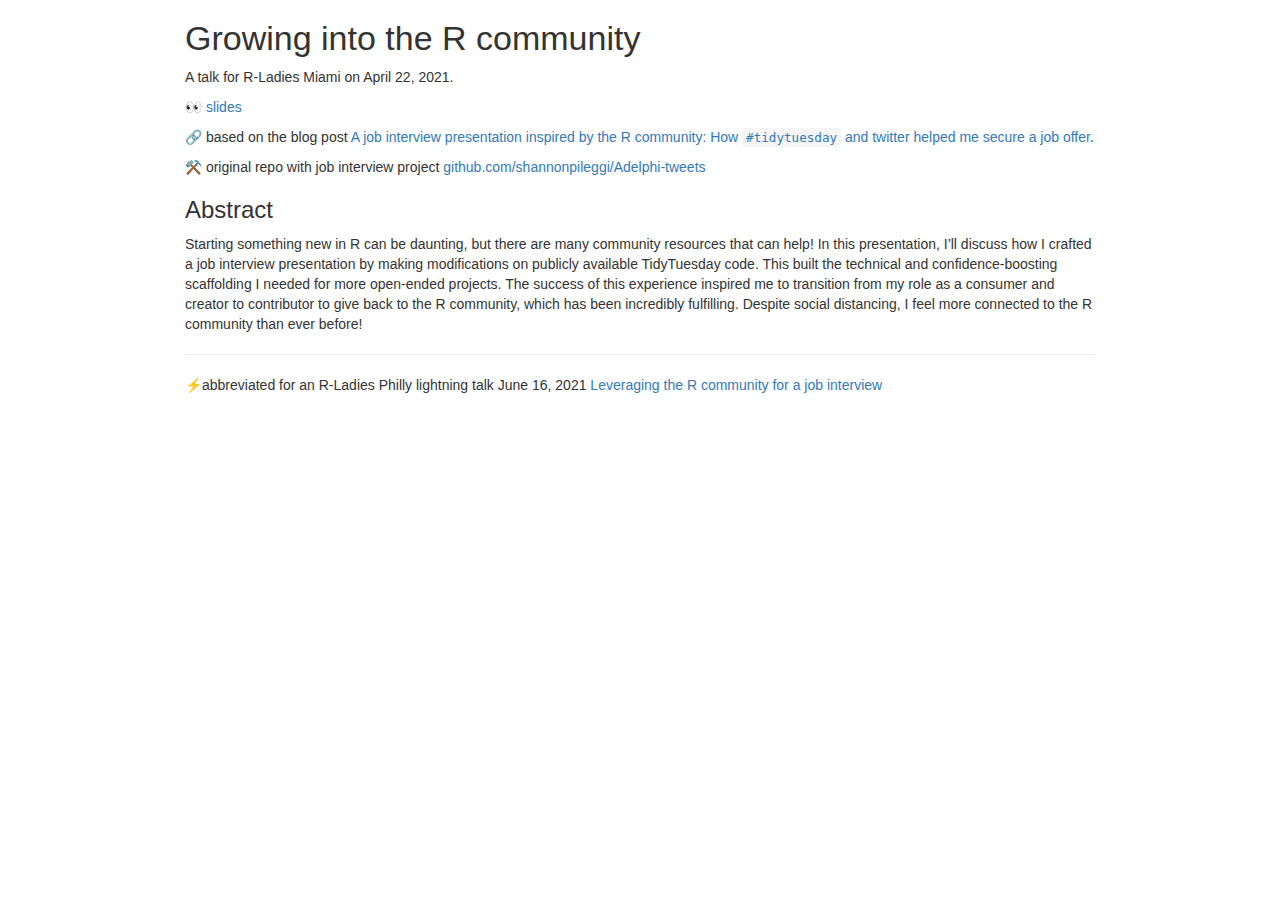
==== commit d2813a3e: "add lightnining talk" ====
--- a/README.html
+++ b/README.html
@@ -170,11 +170,14 @@
 <div id="growing-into-the-r-community" class="section level1">
 <h1>Growing into the R community</h1>
 <p>A talk for R-Ladies Miami on April 22, 2021.</p>
+<p>👀 <a href="https://shannonpileggi.github.io/growing-into-r/#1">slides</a></p>
 <p>🔗 based on the blog post <a href="https://www.pipinghotdata.com/posts/2020-08-30-a-job-interview-presentation-inspired-by-the-r-community/">A job interview presentation inspired by the R community: How <code>#tidytuesday</code> and twitter helped me secure a job offer</a>.</p>
-<p>⚒️ original github repo with job interview project <a href="https://github.com/shannonpileggi/Adelphi-tweets">github.com/shannonpileggi/Adelphi-tweets</a></p>
-<div id="abstract" class="section level2">
-<h2>Abstract</h2>
+<p>⚒️ original repo with job interview project <a href="https://github.com/shannonpileggi/Adelphi-tweets">github.com/shannonpileggi/Adelphi-tweets</a></p>
+<div id="abstract" class="section level3">
+<h3>Abstract</h3>
 <p>Starting something new in R can be daunting, but there are many community resources that can help! In this presentation, I’ll discuss how I crafted a job interview presentation by making modifications on publicly available TidyTuesday code. This built the technical and confidence-boosting scaffolding I needed for more open-ended projects. The success of this experience inspired me to transition from my role as a consumer and creator to contributor to give back to the R community, which has been incredibly fulfilling. Despite social distancing, I feel more connected to the R community than ever before!</p>
+<hr />
+<p>⚡abbreviated for an R-Ladies Philly lightning talk June 16, 2021 <a href>Leveraging the R community for a job interview</a></p>
 </div>
 </div>
 
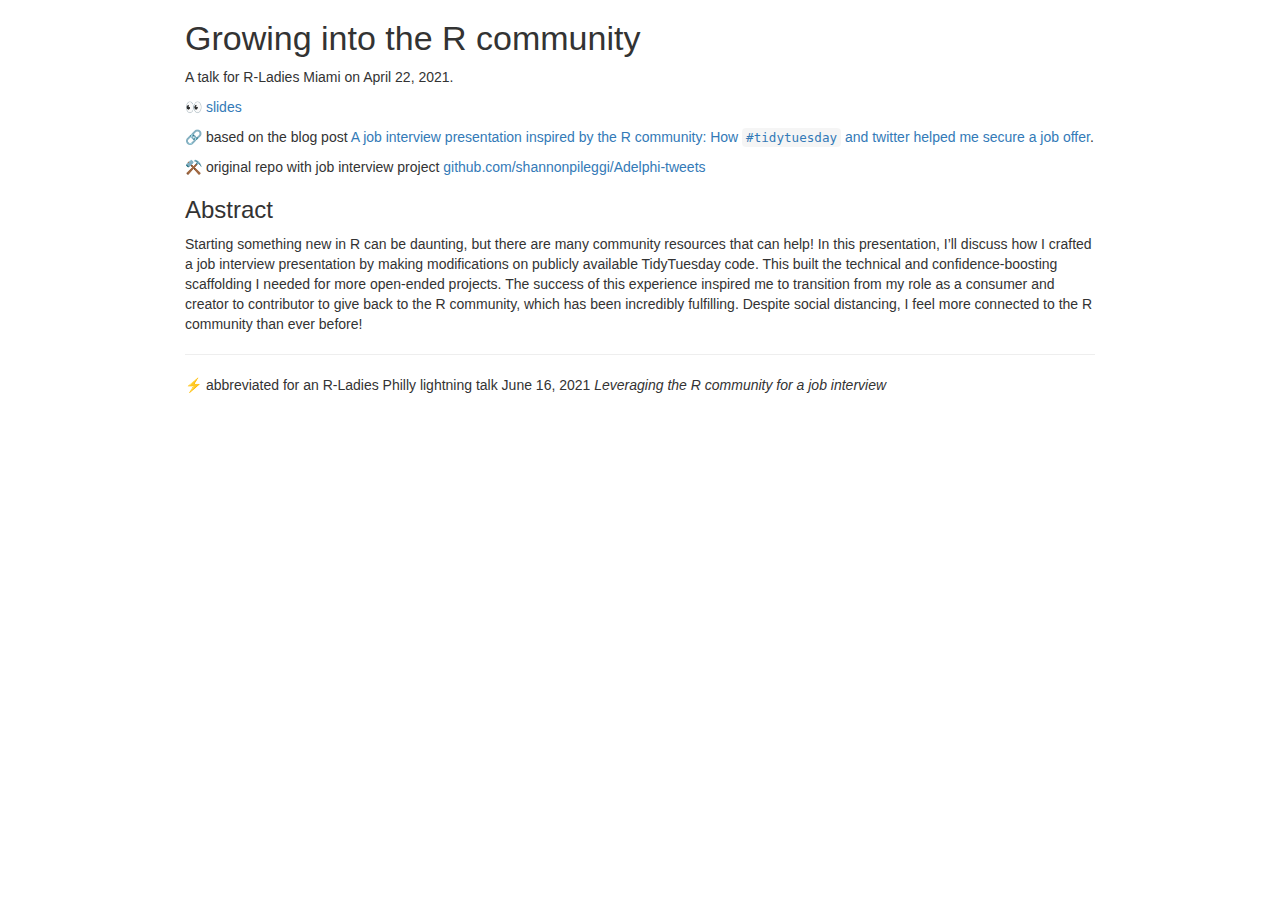
==== commit 6695da90: "update readme" ====
--- a/README.html
+++ b/README.html
@@ -177,7 +177,7 @@
 <h3>Abstract</h3>
 <p>Starting something new in R can be daunting, but there are many community resources that can help! In this presentation, I’ll discuss how I crafted a job interview presentation by making modifications on publicly available TidyTuesday code. This built the technical and confidence-boosting scaffolding I needed for more open-ended projects. The success of this experience inspired me to transition from my role as a consumer and creator to contributor to give back to the R community, which has been incredibly fulfilling. Despite social distancing, I feel more connected to the R community than ever before!</p>
 <hr />
-<p>⚡abbreviated for an R-Ladies Philly lightning talk June 16, 2021 <a href>Leveraging the R community for a job interview</a></p>
+<p>⚡ abbreviated for an R-Ladies Philly lightning talk June 16, 2021 <em>Leveraging the R community for a job interview</em></p>
 </div>
 </div>
 
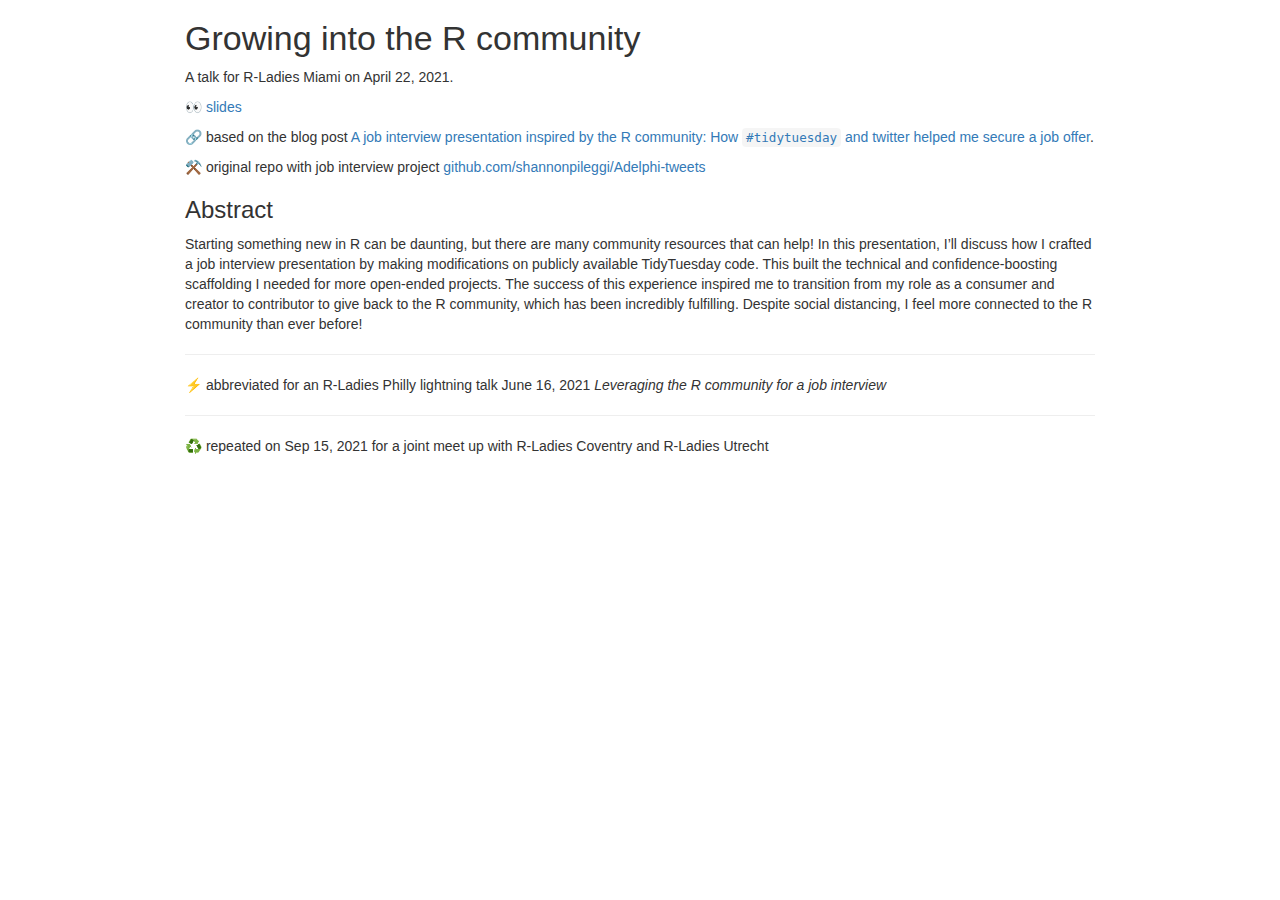
==== commit c276343e: "updates for Sep meet up" ====
--- a/README.html
+++ b/README.html
@@ -178,6 +178,8 @@
 <p>Starting something new in R can be daunting, but there are many community resources that can help! In this presentation, I’ll discuss how I crafted a job interview presentation by making modifications on publicly available TidyTuesday code. This built the technical and confidence-boosting scaffolding I needed for more open-ended projects. The success of this experience inspired me to transition from my role as a consumer and creator to contributor to give back to the R community, which has been incredibly fulfilling. Despite social distancing, I feel more connected to the R community than ever before!</p>
 <hr />
 <p>⚡ abbreviated for an R-Ladies Philly lightning talk June 16, 2021 <em>Leveraging the R community for a job interview</em></p>
+<hr />
+<p>♻️ repeated on Sep 15, 2021 for a joint meet up with R-Ladies Coventry and R-Ladies Utrecht</p>
 </div>
 </div>
 
